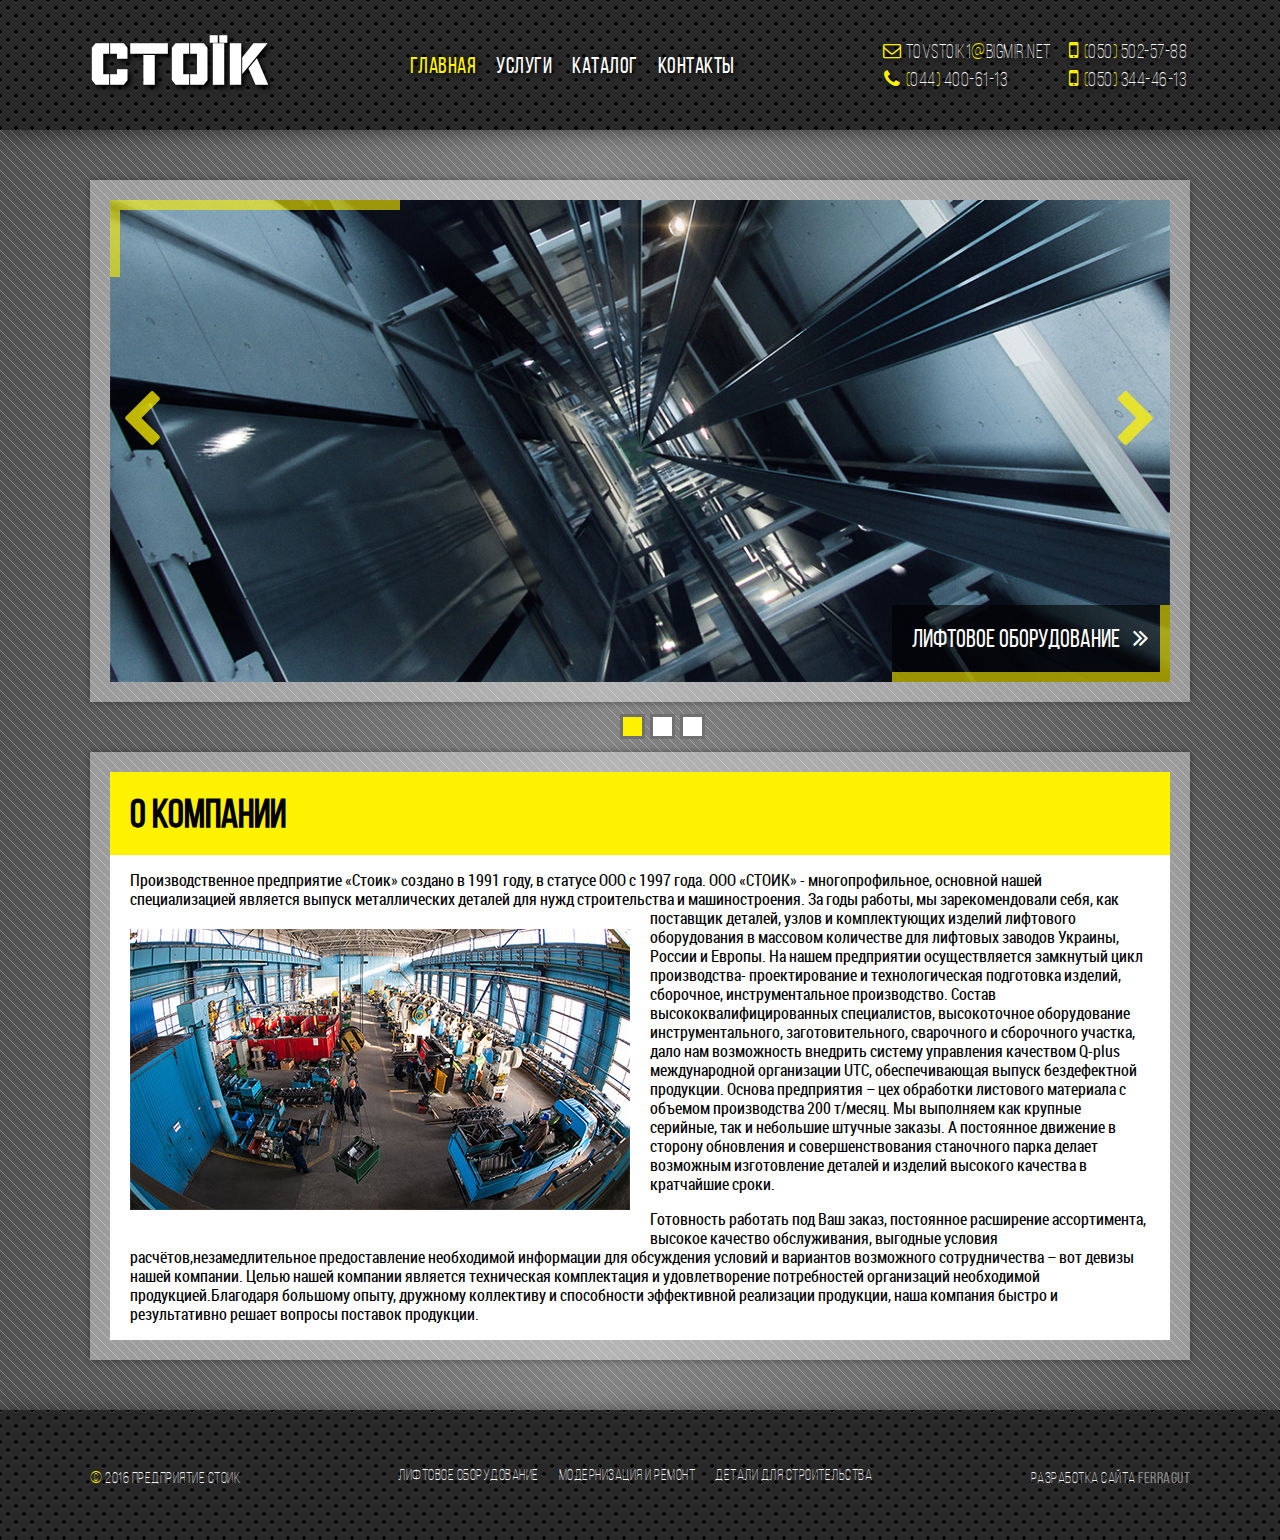
==== index.html @ 3d283966 "add files" ====
<!DOCTYPE html>
<html lang="ru">
  <head>
    <meta charset="UTF-8"/>
    <title>Стоик</title>
    <meta name="description" content="Описание сайта"/>
    <meta name="keywords" content="ключевые слова"/>
    <meta name="viewport" content="width=device-width, initial-scale=1.0"/>
    <link rel="shortcut icon" href="favicon.png"/>
    <link rel="stylesheet" href="css/styles.css"/>
    <!--[if lt IE 9]
    <script src="http://html5shiv.googlecode.com/svn/trunk/html5.js"></script>
    ![endif]
    -->
  </head>
  <body>
    <header>
      <div class="header">
        <div class="logo">
          <h1 class="title">Стоїк</h1>
        </div>
        <div class="main_menu">
          <ul>
            <li class="active"><a href="index.html">Главная</a></li>
            <li><a href="servises.html">Услуги</a></li>
            <li><a href="catalog.html">Каталог</a></li>
            <li><a href="contacts.html">Контакты</a></li>
          </ul>
        </div>
        <div class="header_contacts">
          <div class="header_contacts_col">
            <p class="mail">tovstoik1<span>@</span>bigmir.net</p>
            <p class="tel_main"><span>(</span>044<span>)</span> 400-61-13</p>
          </div>
          <div class="header_contacts_col">
            <p class="tel_mobile"><span>(</span>050<span>)</span> 502-57-88</p>
            <p class="tel_mobile"><span>(</span>050<span>)</span> 344-46-13</p>
          </div>
        </div>
      </div>
    </header>
    <main>
      <div class="main">
        <div class="slider">
          <div class="slide"><img src="img/equipment1.jpg" alt="Слайд1"><a href="equipment.html" class="slide_caption">Лифтовое оборудование</a></div>
          <div class="slide"><img src="img/modernization.jpg" alt="Слайд2"><a href="modernization.html" class="slide_caption">Модернизация и ремонт</a></div>
          <div class="slide"><img src="img/details.jpg" alt="Слайд3"><a href="details.html" class="slide_caption">Детали для строительства</a></div>
        </div>
        <div class="content">
          <div class="about">
            <h2 class="about_title">О компании</h2>
            <p class="about_text">
              Производственное предприятие «Стоик» создано в 1991 году, в статусе ООО с 1997 года. 
              ООО «СТОИК» - многопрофильное, основной нашей специализацией является выпуск металлических деталей для нужд строительства и машиностроения.<img src="img/onas.jpg" alt="О нас">
              За годы работы, мы зарекомендовали себя, как поставщик деталей, узлов и комплектующих изделий лифтового оборудования в массовом количестве для лифтовых заводов Украины, России и Европы. 
              На нашем предприятии осуществляется замкнутый цикл производства- проектирование и технологическая подготовка изделий, сборочное, инструментальное производство. 
              Состав высококвалифицированных специалистов, высокоточное оборудование инструментального, заготовительного, сварочного и сборочного участка, дало нам возможность внедрить систему управления качеством Q-plus международной организации UTC, обеспечивающая выпуск бездефектной продукции. 
              Основа предприятия – цех обработки листового материала с объемом производства 200 т/месяц. 
              Мы выполняем как крупные серийные, так и небольшие штучные заказы. А постоянное движение в сторону обновления и совершенствования станочного парка делает возможным изготовление деталей и изделий высокого качества в кратчайшие сроки.
            </p>
            <p class="about_text">Готовность работать под Ваш заказ, постоянное расширение ассортимента, высокое качество обслуживания, выгодные условия расчётов,незамедлительное предоставление необходимой информации для обсуждения условий и вариантов возможного сотрудничества – вот девизы нашей компании. Целью нашей компании является техническая комплектация  и удовлетворение потребностей организаций необходимой продукцией.Благодаря большому опыту, дружному коллективу и способности эффективной реализации продукции, наша компания быстро и результативно решает вопросы поставок продукции.</p>
          </div>
        </div>
      </div>
    </main>
    <footer>
      <div class="footer">
        <div class="footer_copyright">
          <p><span>&copy</span> 2016 предприятие Стоик</p>
        </div>
        <ul class="footer_catalog">
          <li><a href="equipment.html">Лифтовое оборудование</a></li>
          <li><a href="modernization.html">Модернизация и ремонт</a></li>
          <li><a href="details.html">Детали для строительства</a></li>
        </ul>
        <div class="footer_made">
          <p>Разработка сайта <a href="#">Ferragut</a></p>
        </div>
      </div>
    </footer>
    <script src="js/js.min.js"></script>
  </body>
</html>
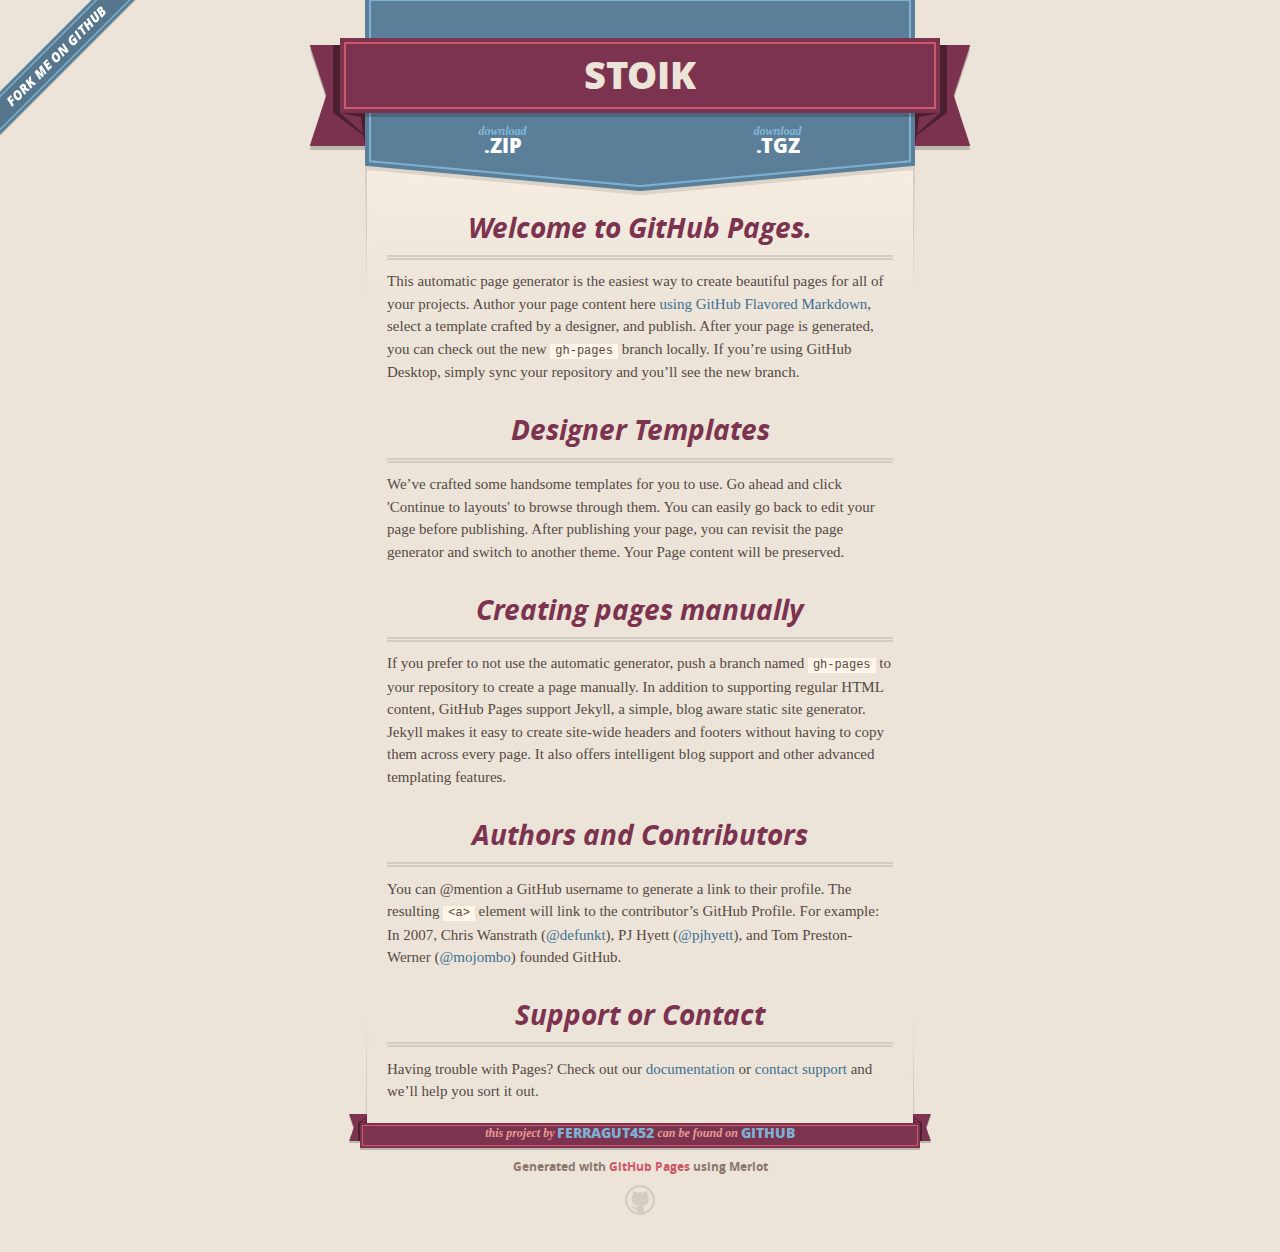
==== commit 82dec53c: "Create gh-pages branch via GitHub" ====
--- a/index.html
+++ b/index.html
@@ -1,83 +1,91 @@
 <!DOCTYPE html>
-<html lang="ru">
+<html>
   <head>
-    <meta charset="UTF-8"/>
-    <title>Стоик</title>
-    <meta name="description" content="Описание сайта"/>
-    <meta name="keywords" content="ключевые слова"/>
-    <meta name="viewport" content="width=device-width, initial-scale=1.0"/>
-    <link rel="shortcut icon" href="favicon.png"/>
-    <link rel="stylesheet" href="css/styles.css"/>
-    <!--[if lt IE 9]
-    <script src="http://html5shiv.googlecode.com/svn/trunk/html5.js"></script>
-    ![endif]
-    -->
+    <meta charset='utf-8'>
+    <meta http-equiv="X-UA-Compatible" content="chrome=1">
+    <meta name="viewport" content="width=640">
+
+    <link rel="stylesheet" href="stylesheets/core.css" media="screen">
+    <link rel="stylesheet" href="stylesheets/mobile.css" media="handheld, only screen and (max-device-width:640px)">
+    <link rel="stylesheet" href="stylesheets/github-light.css">
+
+    <script type="text/javascript" src="javascripts/modernizr.js"></script>
+    <script type="text/javascript" src="https://ajax.googleapis.com/ajax/libs/jquery/1.7.1/jquery.min.js"></script>
+    <script type="text/javascript" src="javascripts/headsmart.min.js"></script>
+    <script type="text/javascript">
+      $(document).ready(function () {
+        $('#main_content').headsmart()
+      })
+    </script>
+    <title>Stoik by Ferragut452</title>
   </head>
+
   <body>
-    <header>
-      <div class="header">
-        <div class="logo">
-          <h1 class="title">Стоїк</h1>
-        </div>
-        <div class="main_menu">
-          <ul>
-            <li class="active"><a href="index.html">Главная</a></li>
-            <li><a href="servises.html">Услуги</a></li>
-            <li><a href="catalog.html">Каталог</a></li>
-            <li><a href="contacts.html">Контакты</a></li>
-          </ul>
-        </div>
-        <div class="header_contacts">
-          <div class="header_contacts_col">
-            <p class="mail">tovstoik1<span>@</span>bigmir.net</p>
-            <p class="tel_main"><span>(</span>044<span>)</span> 400-61-13</p>
-          </div>
-          <div class="header_contacts_col">
-            <p class="tel_mobile"><span>(</span>050<span>)</span> 502-57-88</p>
-            <p class="tel_mobile"><span>(</span>050<span>)</span> 344-46-13</p>
-          </div>
-        </div>
-      </div>
-    </header>
-    <main>
-      <div class="main">
-        <div class="slider">
-          <div class="slide"><img src="img/equipment1.jpg" alt="Слайд1"><a href="equipment.html" class="slide_caption">Лифтовое оборудование</a></div>
-          <div class="slide"><img src="img/modernization.jpg" alt="Слайд2"><a href="modernization.html" class="slide_caption">Модернизация и ремонт</a></div>
-          <div class="slide"><img src="img/details.jpg" alt="Слайд3"><a href="details.html" class="slide_caption">Детали для строительства</a></div>
-        </div>
-        <div class="content">
-          <div class="about">
-            <h2 class="about_title">О компании</h2>
-            <p class="about_text">
-              Производственное предприятие «Стоик» создано в 1991 году, в статусе ООО с 1997 года. 
-              ООО «СТОИК» - многопрофильное, основной нашей специализацией является выпуск металлических деталей для нужд строительства и машиностроения.<img src="img/onas.jpg" alt="О нас">
-              За годы работы, мы зарекомендовали себя, как поставщик деталей, узлов и комплектующих изделий лифтового оборудования в массовом количестве для лифтовых заводов Украины, России и Европы. 
-              На нашем предприятии осуществляется замкнутый цикл производства- проектирование и технологическая подготовка изделий, сборочное, инструментальное производство. 
-              Состав высококвалифицированных специалистов, высокоточное оборудование инструментального, заготовительного, сварочного и сборочного участка, дало нам возможность внедрить систему управления качеством Q-plus международной организации UTC, обеспечивающая выпуск бездефектной продукции. 
-              Основа предприятия – цех обработки листового материала с объемом производства 200 т/месяц. 
-              Мы выполняем как крупные серийные, так и небольшие штучные заказы. А постоянное движение в сторону обновления и совершенствования станочного парка делает возможным изготовление деталей и изделий высокого качества в кратчайшие сроки.
-            </p>
-            <p class="about_text">Готовность работать под Ваш заказ, постоянное расширение ассортимента, высокое качество обслуживания, выгодные условия расчётов,незамедлительное предоставление необходимой информации для обсуждения условий и вариантов возможного сотрудничества – вот девизы нашей компании. Целью нашей компании является техническая комплектация  и удовлетворение потребностей организаций необходимой продукцией.Благодаря большому опыту, дружному коллективу и способности эффективной реализации продукции, наша компания быстро и результативно решает вопросы поставок продукции.</p>
-          </div>
-        </div>
-      </div>
-    </main>
-    <footer>
-      <div class="footer">
-        <div class="footer_copyright">
-          <p><span>&copy</span> 2016 предприятие Стоик</p>
-        </div>
-        <ul class="footer_catalog">
-          <li><a href="equipment.html">Лифтовое оборудование</a></li>
-          <li><a href="modernization.html">Модернизация и ремонт</a></li>
-          <li><a href="details.html">Детали для строительства</a></li>
-        </ul>
-        <div class="footer_made">
-          <p>Разработка сайта <a href="#">Ferragut</a></p>
-        </div>
-      </div>
-    </footer>
-    <script src="js/js.min.js"></script>
+    <a id="forkme_banner" href="https://github.com/Ferragut452/stoik">View on GitHub</a>
+    <div class="shell">
+
+      <header>
+        <span class="ribbon-outer">
+          <span class="ribbon-inner">
+            <h1>Stoik</h1>
+            <h2></h2>
+          </span>
+          <span class="left-tail"></span>
+          <span class="right-tail"></span>
+        </span>
+      </header>
+
+      <section id="downloads">
+        <span class="inner">
+          <a href="https://github.com/Ferragut452/stoik/zipball/master" class="zip"><em>download</em> .ZIP</a><a href="https://github.com/Ferragut452/stoik/tarball/master" class="tgz"><em>download</em> .TGZ</a>
+        </span>
+      </section>
+
+
+      <span class="banner-fix"></span>
+
+
+      <section id="main_content">
+        <h3>
+<a id="welcome-to-github-pages" class="anchor" href="#welcome-to-github-pages" aria-hidden="true"><span aria-hidden="true" class="octicon octicon-link"></span></a>Welcome to GitHub Pages.</h3>
+
+<p>This automatic page generator is the easiest way to create beautiful pages for all of your projects. Author your page content here <a href="https://guides.github.com/features/mastering-markdown/">using GitHub Flavored Markdown</a>, select a template crafted by a designer, and publish. After your page is generated, you can check out the new <code>gh-pages</code> branch locally. If you’re using GitHub Desktop, simply sync your repository and you’ll see the new branch.</p>
+
+<h3>
+<a id="designer-templates" class="anchor" href="#designer-templates" aria-hidden="true"><span aria-hidden="true" class="octicon octicon-link"></span></a>Designer Templates</h3>
+
+<p>We’ve crafted some handsome templates for you to use. Go ahead and click 'Continue to layouts' to browse through them. You can easily go back to edit your page before publishing. After publishing your page, you can revisit the page generator and switch to another theme. Your Page content will be preserved.</p>
+
+<h3>
+<a id="creating-pages-manually" class="anchor" href="#creating-pages-manually" aria-hidden="true"><span aria-hidden="true" class="octicon octicon-link"></span></a>Creating pages manually</h3>
+
+<p>If you prefer to not use the automatic generator, push a branch named <code>gh-pages</code> to your repository to create a page manually. In addition to supporting regular HTML content, GitHub Pages support Jekyll, a simple, blog aware static site generator. Jekyll makes it easy to create site-wide headers and footers without having to copy them across every page. It also offers intelligent blog support and other advanced templating features.</p>
+
+<h3>
+<a id="authors-and-contributors" class="anchor" href="#authors-and-contributors" aria-hidden="true"><span aria-hidden="true" class="octicon octicon-link"></span></a>Authors and Contributors</h3>
+
+<p>You can @mention a GitHub username to generate a link to their profile. The resulting <code>&lt;a&gt;</code> element will link to the contributor’s GitHub Profile. For example: In 2007, Chris Wanstrath (<a href="https://github.com/defunkt" class="user-mention">@defunkt</a>), PJ Hyett (<a href="https://github.com/pjhyett" class="user-mention">@pjhyett</a>), and Tom Preston-Werner (<a href="https://github.com/mojombo" class="user-mention">@mojombo</a>) founded GitHub.</p>
+
+<h3>
+<a id="support-or-contact" class="anchor" href="#support-or-contact" aria-hidden="true"><span aria-hidden="true" class="octicon octicon-link"></span></a>Support or Contact</h3>
+
+<p>Having trouble with Pages? Check out our <a href="https://help.github.com/pages">documentation</a> or <a href="https://github.com/contact">contact support</a> and we’ll help you sort it out.</p>
+      </section>
+
+      <footer>
+        <span class="ribbon-outer">
+          <span class="ribbon-inner">
+            <p>this project by <a href="https://github.com/Ferragut452">Ferragut452</a> can be found on <a href="https://github.com/Ferragut452/stoik">GitHub</a></p>
+          </span>
+          <span class="left-tail"></span>
+          <span class="right-tail"></span>
+        </span>
+        <p>Generated with <a href="https://pages.github.com">GitHub Pages</a> using Merlot</p>
+        <span class="octocat"></span>
+      </footer>
+
+    </div>
+
+    
   </body>
-</html>+</html>
--- a/stylesheets/core.css
+++ b/stylesheets/core.css
@@ -0,0 +1,3 @@
+@import url("screen.css");
+@import url("non-screen.css") handheld;
+@import url("non-screen.css") only screen and (max-device-width:640px);--- a/stylesheets/mobile.css
+++ b/stylesheets/mobile.css
@@ -0,0 +1,510 @@
+/* Generated by Font Squirrel (http://www.fontsquirrel.com) on February 9, 2012 */
+
+
+@font-face {
+  font-family: 'Open Sans';
+  src: url('../fonts/opensans-regular-webfont.eot');
+  src: url('../fonts/opensans-regular-webfont.eot?#iefix') format('embedded-opentype'),
+       url('../fonts/opensans-regular-webfont.woff') format('woff'),
+       url('../fonts/opensans-regular-webfont.ttf') format('truetype'),
+       url('../fonts/opensans-regular-webfont.svg#OpenSansRegular') format('svg');
+  font-weight: normal;
+  font-style: normal;
+}
+
+@font-face {
+  font-family: 'Open Sans';
+  src: url('../fonts/opensans-italic-webfont.eot');
+  src: url('../fonts/opensans-italic-webfont.eot?#iefix') format('embedded-opentype'),
+       url('../fonts/opensans-italic-webfont.woff') format('woff'),
+       url('../fonts/opensans-italic-webfont.ttf') format('truetype'),
+       url('../fonts/opensans-italic-webfont.svg#OpenSansItalic') format('svg');
+  font-weight: normal;
+  font-style: italic;
+}
+
+@font-face {
+  font-family: 'Open Sans';
+  src: url('../fonts/opensans-bold-webfont.eot');
+  src: url('../fonts/opensans-bold-webfont.eot?#iefix') format('embedded-opentype'),
+       url('../fonts/opensans-bold-webfont.woff') format('woff'),
+       url('../fonts/opensans-bold-webfont.ttf') format('truetype'),
+       url('../fonts/opensans-bold-webfont.svg#OpenSansBold') format('svg');
+  font-weight: bold;
+  font-style: normal;
+}
+
+@font-face {
+  font-family: 'Open Sans';
+  src: url('../fonts/opensans-bolditalic-webfont.eot');
+  src: url('../fonts/opensans-bolditalic-webfont.eot?#iefix') format('embedded-opentype'),
+       url('../fonts/opensans-bolditalic-webfont.woff') format('woff'),
+       url('../fonts/opensans-bolditalic-webfont.ttf') format('truetype'),
+       url('../fonts/opensans-bolditalic-webfont.svg#OpenSansBoldItalic') format('svg');
+  font-weight: bold;
+  font-style: italic;
+}
+
+@font-face {
+  font-family: 'Open Sans';
+  src: url('../fonts/opensans-extrabold-webfont.eot');
+  src: url('../fonts/opensans-extrabold-webfont.eot?#iefix') format('embedded-opentype'),
+       url('../fonts/opensans-extrabold-webfont.woff') format('woff'),
+       url('../fonts/opensans-extrabold-webfont.ttf') format('truetype'),
+       url('../fonts/opensans-extrabold-webfont.svg#OpenSansExtrabold') format('svg');
+  font-weight: bolder;
+  font-style: normal;
+}
+
+
+/* http://meyerweb.com/eric/tools/css/reset/ 
+   v2.0 | 20110126
+   License: none (public domain)
+*/
+
+html, body, div, span, applet, object, iframe,
+h1, h2, h3, h4, h5, h6, p, blockquote, pre,
+a, abbr, acronym, address, big, cite, code,
+del, dfn, em, img, ins, kbd, q, s, samp,
+small, strike, strong, sub, sup, tt, var,
+b, u, i, center,
+dl, dt, dd, ol, ul, li,
+fieldset, form, label, legend,
+table, caption, tbody, tfoot, thead, tr, th, td,
+article, aside, canvas, details, embed, 
+figure, figcaption, footer, header, hgroup, 
+menu, nav, output, ruby, section, summary,
+time, mark, audio, video {
+  margin: 0;
+  padding: 0;
+  border: 0;
+  font-size: 100%;
+  font: inherit;
+  vertical-align: baseline;
+}
+/* HTML5 display-role reset for older browsers */
+article, aside, details, figcaption, figure, 
+footer, header, hgroup, menu, nav, section {
+  display: block;
+}
+body {
+  line-height: 1;
+}
+ol, ul {
+  list-style: none;
+}
+blockquote, q {
+  quotes: none;
+}
+blockquote:before, blockquote:after,
+q:before, q:after {
+  content: '';
+  content: none;
+}
+table {
+  border-collapse: collapse;
+  border-spacing: 0;
+}
+
+header, footer, section {
+  display: block;
+  position: relative;
+}
+
+/* STYLES */
+
+div.shell {
+  display: block;
+  width: 640px;
+  margin: 0 auto;
+}
+
+a#forkme_banner {
+  display: none;
+}
+
+/* header */
+
+header {
+  position: relative;
+  z-index: 2;
+  margin: 0;
+  max-width: 640px;
+  top: 51px;
+}
+
+header span.ribbon-inner {
+  position: relative;
+  display: block;
+  background-color: #cd596b;
+  border: 8px solid #7c334f;
+  padding: 6px;
+  z-index: 1;
+}
+
+header span.left-tail, header span.right-tail {
+  position: relative;
+  display: block;
+  width: 19px;
+  height: 10px;
+  background: transparent url(../images/ribbon-tail-sprite-2x.png) 0 0 no-repeat;
+  position: absolute;
+  bottom: -10px;
+  z-index: 0;
+}
+
+header span.left-tail {
+  background-position: 0 0;
+  left: 0;
+}
+
+header span.right-tail {
+  background-position: -19px 0;
+  right: 0;
+}
+
+header h1 {
+  background-color: #7c334f;
+  font-size: 2em;
+  font-weight: bolder;
+  font-style: normal;
+  text-transform: uppercase;
+  color: #ece4d8;
+  text-align: center;
+  line-height:1;  
+  padding: 14px 20px 0;
+}
+
+header h2 {
+  background-color: #7c334f;
+  font: bold italic .85em/1.5 Georgia, Times, “Times New Roman”, serif;
+  color: #e69b95;
+  padding-bottom: 14px;
+  margin-top: -3px;
+  text-align: center;
+}
+
+section#downloads {
+  position: relative;
+  display: block;
+  height: 171px;
+  width: 602px;
+  padding-bottom: 150px;
+  margin: 51px auto -250px;
+  z-index: 1;
+  background: transparent url(../images/shield.png) center 0 no-repeat;
+}
+
+section#downloads a {
+  display: none;
+}
+
+span.banner-fix {
+  background: transparent url(../images/shield-fallback.png) center top no-repeat;
+  display: block;
+  height: 31px;
+  position: absolute;
+  width: 640px;
+  top: 20px;
+
+}
+
+section#main_content {
+  z-index: 2;
+  padding: 20px 40px 0;
+  min-height:185px;
+}
+
+/* footer */
+
+footer {
+  background: none;
+  padding-top: 104px;
+  margin: -94px auto 40px;
+  max-width:640px;
+  text-align: center;
+}
+
+footer span.ribbon-outer {
+  display: block;
+  position: relative;
+  border-bottom: 2px solid #bdb6ad;
+}
+
+footer span.ribbon-inner {
+  position: relative;
+  display: block;
+  background-color: #cd596b;
+  border: 8px solid #7c334f;
+  padding: 6px;
+  z-index: 1;
+}
+
+footer p {
+  font-family: 'Open Sans', sans-serif;
+  font-weight: bold;
+  font-size: .6em;
+  color: #8b786f;
+}
+
+footer a {
+  color: #cd596b;
+}
+
+footer span.ribbon-inner p {
+  background-color: #7c334f;
+  margin: 0;
+  color: #e69b95;
+  font: bold italic 22px/1 Georgia, Times, “Times New Roman”, serif;
+  height: auto;
+  line-height: 1.1;
+  padding: 20px 0px 10px;
+}
+
+footer span.ribbon-inner a {
+  display: block;
+  position: relative;
+  bottom: 0;
+  color: #7eb0d2;
+  font-family: 'Open Sans', sans-serif;
+  text-transform: uppercase;
+  font-style: normal;
+  font-weight: bolder;
+  font-size: 38px;
+  padding-bottom: 10px;
+}
+
+footer span.ribbon-inner a:hover {
+  color: #7eb0d2;
+}
+
+footer span.left-tail, footer span.right-tail {
+  position: relative;
+  display: block;
+  width: 23px;
+  height: 126px;
+  background: transparent url(../images/small-ribbon-tail-sprite-2x.png) 0 0 no-repeat;
+  position: absolute;
+  top: -126px;
+  z-index: 0;
+}
+
+footer span.left-tail {
+  background-position: 0 0;
+  left: 0;
+}
+
+footer span.right-tail {
+  background-position: -23px 0;
+  right: 0;
+}
+
+footer span.octocat {
+  background: transparent url(../images/octocat-2x.png) 0 0 no-repeat;
+  display: block;
+  width: 60px;
+  height: 60px;
+  margin: 20px auto 0;}
+
+/* content */
+
+body {
+  background: #ece4d8;
+  font: normal normal 30px/1.5 Georgia, Palatino,” Palatino Linotype”, Times, “Times New Roman”, serif;
+  color: #544943;
+  -webkit-font-smoothing: antialiased;
+}
+
+a, a:hover {
+  color: #417090;
+}
+
+a {
+  text-decoration: none;
+}
+
+a:hover {
+  text-decoration: underline;
+}
+
+h1,h2,h3,h4,h5,h6 {
+  font-family: 'Open Sans', sans-serif;
+  font-weight: bold;
+}
+
+p {
+  margin: .7em 0 0;
+}
+
+strong {
+  font-weight: bold;
+}
+
+em {
+  font-style: italic;
+}
+
+ol {
+  margin: .7em 0;
+  list-style-type: decimal;
+  padding-left: 1.35em;
+}
+
+ul {
+  margin: .7em 0;
+  padding-left: 1.35em;
+}
+
+ul li {
+  padding-left: 20px;
+  background: transparent url(../images/chevron-2x.png) left 15px no-repeat;
+}
+
+blockquote {
+  font-family: 'Open Sans', sans-serif;
+  margin: 20px 0;
+  color: #8b786f;
+  padding-left: 1.35em;
+  background: transparent url('../images/blockquote-gfx-2x.png') 0 8px no-repeat;
+}
+
+img {
+  -webkit-box-shadow: 0px 4px 0px #bdb6ad;
+  -moz-box-shadow: 0px 4px 0px #bdb6ad;
+  box-shadow: 0px 4px 0px #bdb6ad;
+  border: 4px solid #fff6e9;
+  max-width: 556px;
+}
+
+hr {
+  border: none;
+  outline: none;
+  height: 42px;
+  background: transparent url('../images/hr-2x.jpg') center center repeat-x;
+  margin: 0 0 20px;
+}
+
+code {
+  background: #fff6e9;
+  font: normal normal .9em/1.7 "Lucida Sans Typewriter", "Lucida Console", Monaco, "Bitstream Vera Sans Mono", monospace;
+  padding: 0 5px 1px;
+}
+
+pre {
+  margin: 10px 0 20px;
+  padding: .7em;
+  background: #fff6e9;
+  border-bottom: 4px solid #bdb6ad;
+  font: normal normal .9em/1.7 "Lucida Sans Typewriter", "Lucida Console", Monaco, "Bitstream Vera Sans Mono", monospace;
+  overflow: auto;
+}
+
+table {
+  background: #fff6e9;
+  display: table;
+  width: 100%;
+  border-collapse: separate;
+  border-bottom: 4px solid #bdb6ad;
+  margin: 10px 0;
+}
+
+tr {
+  display: table-row;
+}
+
+th {
+  display: table-cell;
+  padding: 2px 10px;
+  border: solid #ece4d8;
+  border-width: 0 4px 4px 0;
+  color: #cd596b;
+  font-family: 'Open Sans', sans-serif;
+  font-weight: bold;
+  font-size: .85em;
+}
+
+td {
+  display: table-cell;
+  padding: 0 .7em;
+  border: solid #ece4d8;
+  border-width: 0 4px 4px 0;
+}
+
+td:last-child, th:last-child {
+  border-right: none;
+}
+
+tr:last-child td {
+  border-bottom: none;
+}
+
+dl {
+  margin: .7em 0 20px;
+}
+
+dt {
+  font-family: 'Open Sans', sans-serif;
+  font-weight: bold;
+}
+
+dd {
+  padding-left: 1.35em;
+}
+
+dd p:first-child {
+  margin-top: 0;
+}
+
+/* Content based headers */
+
+#main_content > .header-level-1:first-child,
+#main_content > .header-level-2:first-child,
+#main_content > .header-level-3:first-child,
+#main_content > .header-level-4:first-child,
+#main_content > .header-level-5:first-child,
+#main_content > .header-level-6:first-child {
+  margin-top: 0;
+}
+
+.header-level-1 {
+  font-size: 1.85em;
+  border-bottom: .2em double #d3ccc1;
+  color: #7c334f;
+  text-align: center;
+  font-style: italic;
+  margin: 1.1em 0 .38em;
+  line-height: 1.2;
+  padding-bottom: 10px
+}
+
+.header-level-2 {
+  font-size: 1.58em;
+  color: #7c334f;
+  margin: .95em 0 .5em;
+  border-bottom: .1em solid #D3CCC1;
+  line-height: 1.2;
+  padding-bottom: 10px
+}
+
+.header-level-3 {
+  margin: 20px 0 10px;
+  font-size: 1.45em;
+}
+
+.header-level-4 {
+  margin: .6em 0;
+  font-size: 1.2em;
+  color: #cd596b;
+}
+
+.header-level-5 {
+  margin: .7em 0;
+  font-size: 1em;
+  color: #8b786f;
+}
+
+.header-level-6 {
+  margin: .8em 0;
+  font-size: .85em;
+  font-style: italic;
+}--- a/stylesheets/github-light.css
+++ b/stylesheets/github-light.css
@@ -0,0 +1,124 @@
+/*
+The MIT License (MIT)
+
+Copyright (c) 2016 GitHub, Inc.
+
+Permission is hereby granted, free of charge, to any person obtaining a copy
+of this software and associated documentation files (the "Software"), to deal
+in the Software without restriction, including without limitation the rights
+to use, copy, modify, merge, publish, distribute, sublicense, and/or sell
+copies of the Software, and to permit persons to whom the Software is
+furnished to do so, subject to the following conditions:
+
+The above copyright notice and this permission notice shall be included in all
+copies or substantial portions of the Software.
+
+THE SOFTWARE IS PROVIDED "AS IS", WITHOUT WARRANTY OF ANY KIND, EXPRESS OR
+IMPLIED, INCLUDING BUT NOT LIMITED TO THE WARRANTIES OF MERCHANTABILITY,
+FITNESS FOR A PARTICULAR PURPOSE AND NONINFRINGEMENT. IN NO EVENT SHALL THE
+AUTHORS OR COPYRIGHT HOLDERS BE LIABLE FOR ANY CLAIM, DAMAGES OR OTHER
+LIABILITY, WHETHER IN AN ACTION OF CONTRACT, TORT OR OTHERWISE, ARISING FROM,
+OUT OF OR IN CONNECTION WITH THE SOFTWARE OR THE USE OR OTHER DEALINGS IN THE
+SOFTWARE.
+
+*/
+
+.pl-c /* comment */ {
+  color: #969896;
+}
+
+.pl-c1 /* constant, variable.other.constant, support, meta.property-name, support.constant, support.variable, meta.module-reference, markup.raw, meta.diff.header */,
+.pl-s .pl-v /* string variable */ {
+  color: #0086b3;
+}
+
+.pl-e /* entity */,
+.pl-en /* entity.name */ {
+  color: #795da3;
+}
+
+.pl-smi /* variable.parameter.function, storage.modifier.package, storage.modifier.import, storage.type.java, variable.other */,
+.pl-s .pl-s1 /* string source */ {
+  color: #333;
+}
+
+.pl-ent /* entity.name.tag */ {
+  color: #63a35c;
+}
+
+.pl-k /* keyword, storage, storage.type */ {
+  color: #a71d5d;
+}
+
+.pl-s /* string */,
+.pl-pds /* punctuation.definition.string, string.regexp.character-class */,
+.pl-s .pl-pse .pl-s1 /* string punctuation.section.embedded source */,
+.pl-sr /* string.regexp */,
+.pl-sr .pl-cce /* string.regexp constant.character.escape */,
+.pl-sr .pl-sre /* string.regexp source.ruby.embedded */,
+.pl-sr .pl-sra /* string.regexp string.regexp.arbitrary-repitition */ {
+  color: #183691;
+}
+
+.pl-v /* variable */ {
+  color: #ed6a43;
+}
+
+.pl-id /* invalid.deprecated */ {
+  color: #b52a1d;
+}
+
+.pl-ii /* invalid.illegal */ {
+  color: #f8f8f8;
+  background-color: #b52a1d;
+}
+
+.pl-sr .pl-cce /* string.regexp constant.character.escape */ {
+  font-weight: bold;
+  color: #63a35c;
+}
+
+.pl-ml /* markup.list */ {
+  color: #693a17;
+}
+
+.pl-mh /* markup.heading */,
+.pl-mh .pl-en /* markup.heading entity.name */,
+.pl-ms /* meta.separator */ {
+  font-weight: bold;
+  color: #1d3e81;
+}
+
+.pl-mq /* markup.quote */ {
+  color: #008080;
+}
+
+.pl-mi /* markup.italic */ {
+  font-style: italic;
+  color: #333;
+}
+
+.pl-mb /* markup.bold */ {
+  font-weight: bold;
+  color: #333;
+}
+
+.pl-md /* markup.deleted, meta.diff.header.from-file */ {
+  color: #bd2c00;
+  background-color: #ffecec;
+}
+
+.pl-mi1 /* markup.inserted, meta.diff.header.to-file */ {
+  color: #55a532;
+  background-color: #eaffea;
+}
+
+.pl-mdr /* meta.diff.range */ {
+  font-weight: bold;
+  color: #795da3;
+}
+
+.pl-mo /* meta.output */ {
+  color: #1d3e81;
+}
+
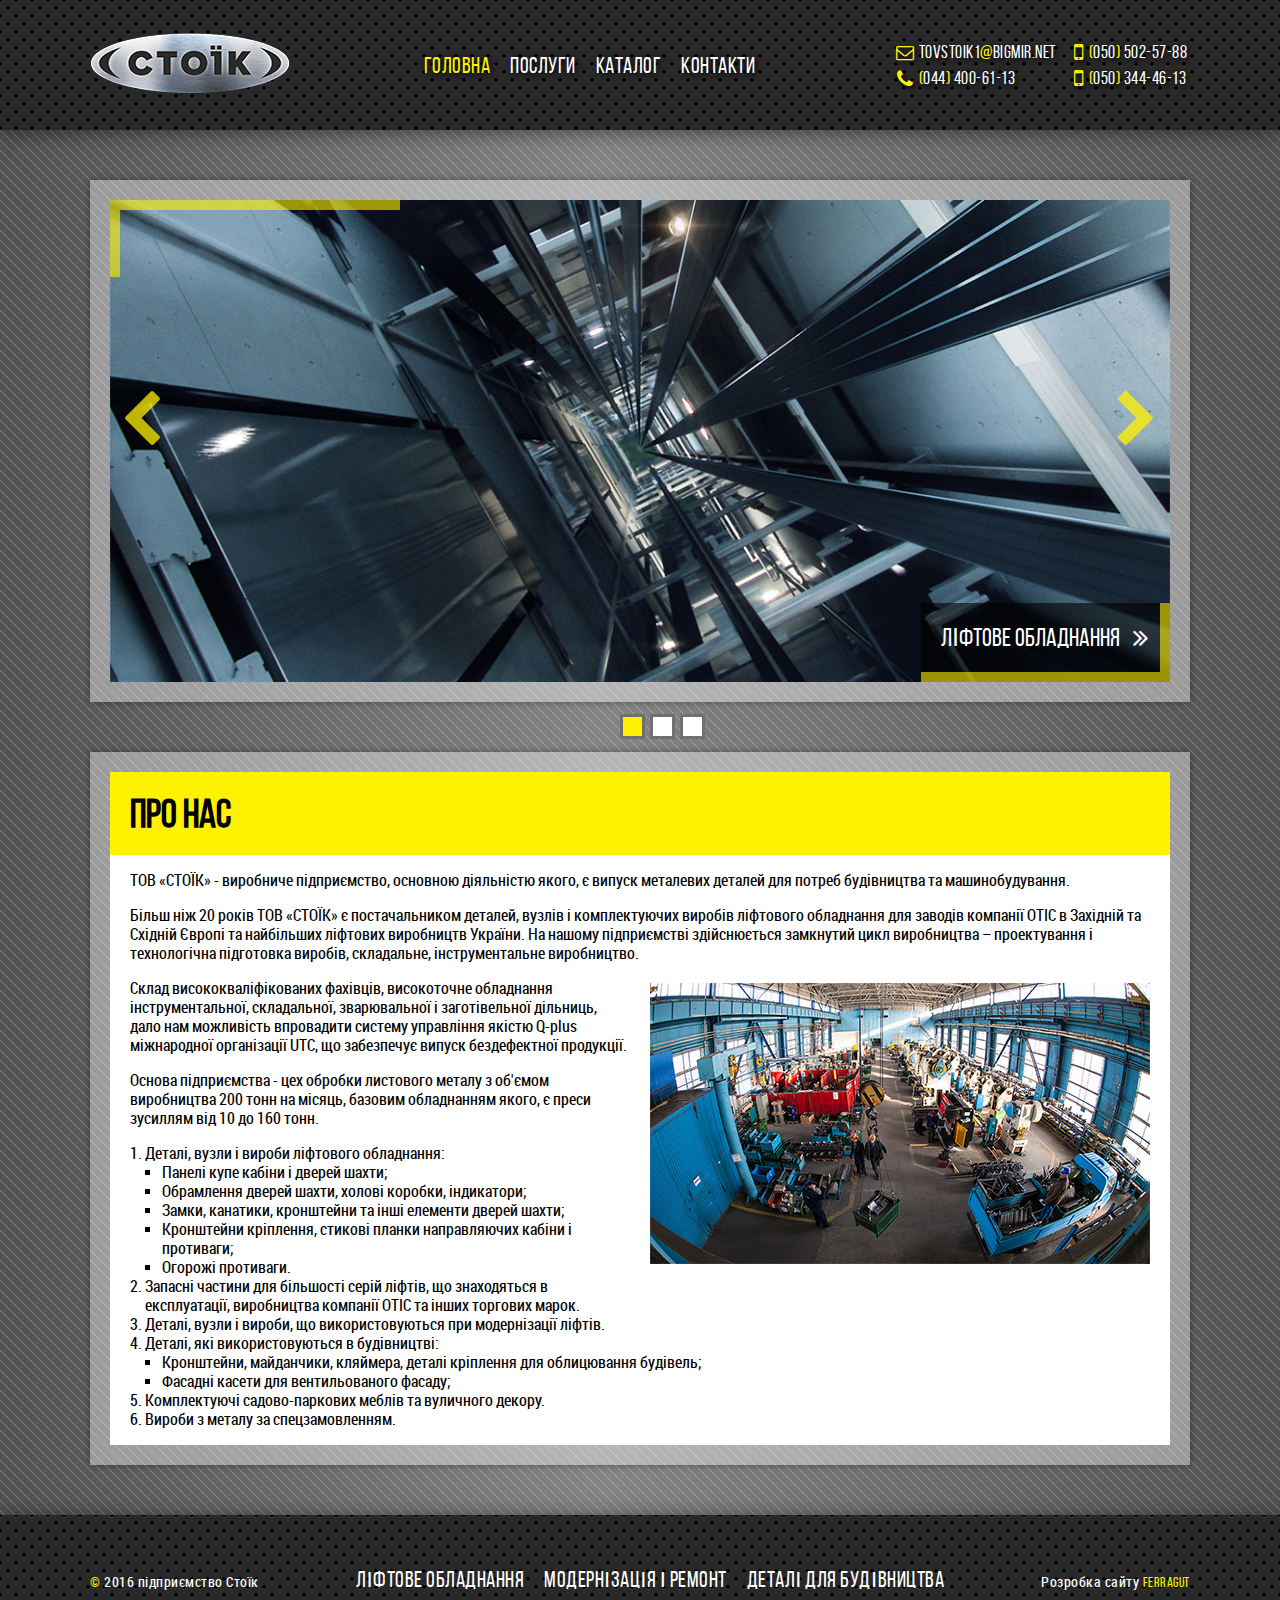
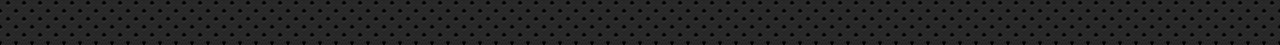
==== commit 06f044d9: "ukr" ====
--- a/index.html
+++ b/index.html
@@ -1,91 +1,97 @@
 <!DOCTYPE html>
-<html>
+<html lang="ru">
   <head>
-    <meta charset='utf-8'>
-    <meta http-equiv="X-UA-Compatible" content="chrome=1">
-    <meta name="viewport" content="width=640">
-
-    <link rel="stylesheet" href="stylesheets/core.css" media="screen">
-    <link rel="stylesheet" href="stylesheets/mobile.css" media="handheld, only screen and (max-device-width:640px)">
-    <link rel="stylesheet" href="stylesheets/github-light.css">
-
-    <script type="text/javascript" src="javascripts/modernizr.js"></script>
-    <script type="text/javascript" src="https://ajax.googleapis.com/ajax/libs/jquery/1.7.1/jquery.min.js"></script>
-    <script type="text/javascript" src="javascripts/headsmart.min.js"></script>
-    <script type="text/javascript">
-      $(document).ready(function () {
-        $('#main_content').headsmart()
-      })
-    </script>
-    <title>Stoik by Ferragut452</title>
+    <meta charset="UTF-8"/>
+    <title>Стоик</title>
+    <meta name="description" content="Описание сайта"/>
+    <meta name="keywords" content="ключевые слова"/>
+    <meta name="viewport" content="width=device-width, initial-scale=1.0"/>
+    <link rel="shortcut icon" href="favicon.png"/>
+    <link rel="stylesheet" href="css/styles.min.css"/>
+    <!--[if lt IE 9]
+    <script src="http://html5shiv.googlecode.com/svn/trunk/html5.js"></script>
+    ![endif]
+    -->
   </head>
-
   <body>
-    <a id="forkme_banner" href="https://github.com/Ferragut452/stoik">View on GitHub</a>
-    <div class="shell">
-
-      <header>
-        <span class="ribbon-outer">
-          <span class="ribbon-inner">
-            <h1>Stoik</h1>
-            <h2></h2>
-          </span>
-          <span class="left-tail"></span>
-          <span class="right-tail"></span>
-        </span>
-      </header>
-
-      <section id="downloads">
-        <span class="inner">
-          <a href="https://github.com/Ferragut452/stoik/zipball/master" class="zip"><em>download</em> .ZIP</a><a href="https://github.com/Ferragut452/stoik/tarball/master" class="tgz"><em>download</em> .TGZ</a>
-        </span>
-      </section>
-
-
-      <span class="banner-fix"></span>
-
-
-      <section id="main_content">
-        <h3>
-<a id="welcome-to-github-pages" class="anchor" href="#welcome-to-github-pages" aria-hidden="true"><span aria-hidden="true" class="octicon octicon-link"></span></a>Welcome to GitHub Pages.</h3>
-
-<p>This automatic page generator is the easiest way to create beautiful pages for all of your projects. Author your page content here <a href="https://guides.github.com/features/mastering-markdown/">using GitHub Flavored Markdown</a>, select a template crafted by a designer, and publish. After your page is generated, you can check out the new <code>gh-pages</code> branch locally. If you’re using GitHub Desktop, simply sync your repository and you’ll see the new branch.</p>
-
-<h3>
-<a id="designer-templates" class="anchor" href="#designer-templates" aria-hidden="true"><span aria-hidden="true" class="octicon octicon-link"></span></a>Designer Templates</h3>
-
-<p>We’ve crafted some handsome templates for you to use. Go ahead and click 'Continue to layouts' to browse through them. You can easily go back to edit your page before publishing. After publishing your page, you can revisit the page generator and switch to another theme. Your Page content will be preserved.</p>
-
-<h3>
-<a id="creating-pages-manually" class="anchor" href="#creating-pages-manually" aria-hidden="true"><span aria-hidden="true" class="octicon octicon-link"></span></a>Creating pages manually</h3>
-
-<p>If you prefer to not use the automatic generator, push a branch named <code>gh-pages</code> to your repository to create a page manually. In addition to supporting regular HTML content, GitHub Pages support Jekyll, a simple, blog aware static site generator. Jekyll makes it easy to create site-wide headers and footers without having to copy them across every page. It also offers intelligent blog support and other advanced templating features.</p>
-
-<h3>
-<a id="authors-and-contributors" class="anchor" href="#authors-and-contributors" aria-hidden="true"><span aria-hidden="true" class="octicon octicon-link"></span></a>Authors and Contributors</h3>
-
-<p>You can @mention a GitHub username to generate a link to their profile. The resulting <code>&lt;a&gt;</code> element will link to the contributor’s GitHub Profile. For example: In 2007, Chris Wanstrath (<a href="https://github.com/defunkt" class="user-mention">@defunkt</a>), PJ Hyett (<a href="https://github.com/pjhyett" class="user-mention">@pjhyett</a>), and Tom Preston-Werner (<a href="https://github.com/mojombo" class="user-mention">@mojombo</a>) founded GitHub.</p>
-
-<h3>
-<a id="support-or-contact" class="anchor" href="#support-or-contact" aria-hidden="true"><span aria-hidden="true" class="octicon octicon-link"></span></a>Support or Contact</h3>
-
-<p>Having trouble with Pages? Check out our <a href="https://help.github.com/pages">documentation</a> or <a href="https://github.com/contact">contact support</a> and we’ll help you sort it out.</p>
-      </section>
-
-      <footer>
-        <span class="ribbon-outer">
-          <span class="ribbon-inner">
-            <p>this project by <a href="https://github.com/Ferragut452">Ferragut452</a> can be found on <a href="https://github.com/Ferragut452/stoik">GitHub</a></p>
-          </span>
-          <span class="left-tail"></span>
-          <span class="right-tail"></span>
-        </span>
-        <p>Generated with <a href="https://pages.github.com">GitHub Pages</a> using Merlot</p>
-        <span class="octocat"></span>
-      </footer>
-
-    </div>
-
-    
+    <header>
+      <div class="header">
+        <div class="logo"><img src="img/Logo.png" alt="logo"></div>
+        <div class="main_menu">
+          <ul>
+            <li class="active"><a href="index.html">Головна</a></li>
+            <li><a href="servises.html">Послуги</a></li>
+            <li><a href="catalog.html">Каталог</a></li>
+            <li><a href="contacts.html">Контакти</a></li>
+          </ul>
+        </div>
+        <div class="header_contacts">
+          <div class="header_contacts_col">
+            <p class="mail">tovstoik1<span>@</span>bigmir.net</p>
+            <p class="tel_main"><span>(</span>044<span>)</span> 400-61-13</p>
+          </div>
+          <div class="header_contacts_col">
+            <p class="tel_mobile"><span>(</span>050<span>)</span> 502-57-88</p>
+            <p class="tel_mobile"><span>(</span>050<span>)</span> 344-46-13</p>
+          </div>
+        </div>
+      </div>
+    </header>
+    <main>
+      <div class="main">
+        <div class="slider">
+          <div class="slide"><img src="img/equipment1.jpg" alt="Слайд1"><a href="equipment.html" class="slide_caption">Ліфтове обладнання</a></div>
+          <div class="slide"><img src="img/modernization.jpg" alt="Слайд2"><a href="modernization.html" class="slide_caption">Модернізація і ремонт</a></div>
+          <div class="slide"><img src="img/details.jpg" alt="Слайд3"><a href="details.html" class="slide_caption">Деталі для будівництва</a></div>
+        </div>
+        <div class="content">
+          <div class="about">
+            <h2 class="about_title">Про нас</h2>
+            <p class="about_text">ТОВ «СТОЇК» - виробниче підприємство, основною діяльністю якого, є випуск металевих деталей для потреб будівництва та машинобудування.</p>
+            <p class="about_text">
+              Більш ніж 20 років ТОВ «СТОЇК» є постачальником деталей, вузлів і комплектуючих виробів ліфтового обладнання для заводів компанії ОТІС в Західній та Східній Європі та найбільших ліфтових виробництв України.
+              На нашому підприємстві здійснюється замкнутий цикл виробництва – проектування і технологічна підготовка виробів, складальне, інструментальне виробництво.<img src="img/onas.jpg" alt="О нас">
+            </p>
+            <p class="about_text">Склад висококваліфікованих фахівців, високоточне обладнання інструментальної, складальної, зварювальної і заготівельної дільниць, дало нам можливість впровадити систему управління якістю Q-plus міжнародної організації UTC, що забезпечує випуск бездефектної продукції.</p>
+            <p class="about_text">Основа підприємства - цех обробки листового металу з об'ємом виробництва 200 тонн на місяць, базовим обладнанням якого, є преси зусиллям від 10 до 160 тонн.</p>
+            <ol class="about_list">
+              <li>Деталі, вузли і вироби ліфтового обладнання:</li>
+              <ul class="about_sublist">
+                <li>Панелі купе кабіни і дверей шахти;</li>
+                <li>Обрамлення дверей шахти, холові коробки, індикатори;</li>
+                <li>Замки, канатики, кронштейни та інші елементи дверей шахти;</li>
+                <li>Кронштейни кріплення, стикові планки направляючих кабіни і противаги;</li>
+                <li>Огорожі противаги.</li>
+              </ul>
+              <li>Запасні частини для більшості серій ліфтів, що знаходяться в експлуатації, виробництва компанії ОТІС та інших торгових марок.</li>
+              <li>Деталі, вузли і вироби, що використовуються при модернізації ліфтів.</li>
+              <li>Деталі, які використовуються в будівництві:</li>
+              <ul class="about_sublist">
+                <li>Кронштейни, майданчики, кляймера, деталі кріплення для облицювання будівель;</li>
+                <li>Фасадні касети для вентильованого фасаду;</li>
+              </ul>
+              <li>Комплектуючі садово-паркових меблів та вуличного декору.</li>
+              <li>Вироби з металу за спецзамовленням.</li>
+            </ol>
+          </div>
+        </div>
+      </div>
+    </main>
+    <footer>
+      <div class="footer">
+        <div class="footer_copyright">
+          <p><span>&copy</span> 2016 підприємство Стоїк</p>
+        </div>
+        <ul class="footer_catalog">
+          <li><a href="equipment.html">Ліфтове обладнання</a></li>
+          <li><a href="modernization.html">Модернізація і ремонт</a></li>
+          <li><a href="details.html">Деталі для будівництва</a></li>
+        </ul>
+        <div class="footer_made">
+          <p>Розробка сайту <a href="#">Ferragut</a></p>
+        </div>
+      </div>
+    </footer>
+    <script src="js/js.min.js"></script>
   </body>
-</html>
+</html>--- a/css/styles.min.css
+++ b/css/styles.min.css
@@ -0,0 +1,15 @@
+@charset "UTF-8";
+/*! normalize-scss | MIT/GPLv2 License | bit.ly/normalize-scss */html{font-family:sans-serif;-ms-text-size-adjust:100%;-webkit-text-size-adjust:100%}body{margin:0}article,aside,details,figcaption,figure,footer,header,main,menu,nav,section,summary{display:block}audio,canvas,progress,video{display:inline-block}audio:not([controls]){display:none;height:0}progress{vertical-align:baseline}[hidden],template{display:none}a{background-color:transparent;-webkit-text-decoration-skip:objects}a:active,a:hover{outline-width:0}abbr[title]{border-bottom:none;text-decoration:underline;text-decoration:underline dotted}b,strong{font-weight:inherit;font-weight:bolder}code,kbd,samp{font-family:monospace,monospace;font-size:1em}dfn{font-style:italic}h1{font-size:2em;margin:.75em 0}mark{background-color:#ff0;color:#000}small{font-size:80%}sub,sup{font-size:75%;line-height:0;position:relative;vertical-align:baseline}sub{bottom:-.25em}sup{top:-.5em}img{border-style:none}svg:not(:root){overflow:hidden}figure{margin:1.5em 40px}hr{box-sizing:content-box;height:0;overflow:visible}pre{font-family:monospace,monospace;font-size:1em}button,input,optgroup,select,textarea{font:inherit;margin:0}button{overflow:visible}button,select{text-transform:none}[type=reset],[type=submit],button,html [type=button]{-webkit-appearance:button}[type=button]::-moz-focus-inner,[type=reset]::-moz-focus-inner,[type=submit]::-moz-focus-inner,button::-moz-focus-inner{border-style:none;padding:0}[type=button]:-moz-focusring,[type=reset]:-moz-focusring,[type=submit]:-moz-focusring,button:-moz-focusring{outline:1px dotted ButtonText}input{overflow:visible}[type=checkbox],[type=radio]{box-sizing:border-box;padding:0}[type=number]::-webkit-inner-spin-button,[type=number]::-webkit-outer-spin-button{height:auto}[type=search]{-webkit-appearance:textfield;outline-offset:-2px}[type=search]::-webkit-search-cancel-button,[type=search]::-webkit-search-decoration{-webkit-appearance:none}::-webkit-input-placeholder{color:inherit;opacity:.54}::-webkit-file-upload-button{-webkit-appearance:button;font:inherit}fieldset{border:1px solid silver;margin:0 2px;padding:.35em .625em .75em}legend{box-sizing:border-box;display:table;max-width:100%;white-space:normal;color:inherit;padding:0}optgroup{font-weight:700}textarea{overflow:auto}.slicknav_btn{position:relative;display:block;vertical-align:middle;float:right;padding:.438em .625em;line-height:1.125em;cursor:pointer}.slicknav_btn .slicknav_icon-bar+.slicknav_icon-bar{margin-top:.188em}.slicknav_menu{*zoom:1}.slicknav_menu .slicknav_menutxt{display:block;line-height:1.188em;float:left}.slicknav_menu .slicknav_icon{float:left;width:1.125em;height:.875em;margin:.188em 0 0 .438em}.slicknav_menu .slicknav_icon:before{background:transparent;width:1.125em;height:.875em;display:block;content:"";position:absolute}.slicknav_menu .slicknav_no-text{margin:0}.slicknav_menu .slicknav_icon-bar{display:block;width:1.125em;height:.125em;border-radius:1px;box-shadow:0 1px 0 rgba(0,0,0,.25)}.slicknav_menu:after,.slicknav_menu:before{content:" ";display:table}.slicknav_menu:after,.slicknav_nav{clear:both}.slicknav_nav li,.slicknav_nav ul{display:block}.slicknav_nav .slicknav_arrow{font-size:.8em;margin:0 0 0 .4em}.slicknav_nav .slicknav_item{cursor:pointer}.slicknav_nav .slicknav_item a{display:inline}.slicknav_nav .slicknav_row,.slicknav_nav a{display:block}.slicknav_nav .slicknav_parent-link a{display:inline}.slicknav_brand{float:left}.slicknav_menu{font-size:16px;background:#4c4c4c;padding:5px}.slicknav_menu,.slicknav_menu *{box-sizing:border-box}.slicknav_menu .slicknav_menutxt{color:#fff;font-weight:700;text-shadow:0 1px 3px #000}.slicknav_menu .slicknav_icon-bar{background-color:#fff}.slicknav_btn{margin:5px 5px 6px;text-decoration:none;text-shadow:0 1px 1px hsla(0,0%,100%,.75);border-radius:4px;background-color:#222}.slicknav_nav{color:#fff;margin:0;font-size:.875em}.slicknav_nav,.slicknav_nav ul{padding:0;list-style:none;overflow:hidden}.slicknav_nav ul{margin:0 0 0 20px}.slicknav_nav .slicknav_row{padding:5px 10px;margin:2px 5px}.slicknav_nav .slicknav_row:hover{border-radius:6px;background:#ccc;color:#fff}.slicknav_nav a{padding:5px 10px;margin:2px 5px;text-decoration:none;color:#fff}.slicknav_nav a:hover{border-radius:6px;background:#ccc;color:#222}.slicknav_nav .slicknav_txtnode{margin-left:15px}.slicknav_nav .slicknav_item a,.slicknav_nav .slicknav_parent-link a{padding:0;margin:0}.slicknav_brand{color:#fff;font-size:18px;line-height:30px;padding:7px 12px;height:44px}.slick-slider{box-sizing:border-box;-webkit-touch-callout:none;-webkit-user-select:none;-moz-user-select:none;-ms-user-select:none;user-select:none;-ms-touch-action:pan-y;touch-action:pan-y;-webkit-tap-highlight-color:transparent}.slick-list,.slick-slider{position:relative;display:block}.slick-list{overflow:hidden;margin:0;padding:0}.slick-list:focus{outline:none}.slick-list.dragging{cursor:pointer;cursor:hand}.slick-slider .slick-list,.slick-slider .slick-track{-webkit-transform:translateZ(0);transform:translateZ(0)}.slick-track{position:relative;left:0;top:0;display:block}.slick-track:after,.slick-track:before{content:"";display:table}.slick-track:after{clear:both}.slick-loading .slick-track{visibility:hidden}.slick-slide{float:left;height:100%;min-height:1px;display:none}[dir=rtl] .slick-slide{float:right}.slick-slide img{display:block}.slick-slide.slick-loading img{display:none}.slick-slide.dragging img{pointer-events:none}.slick-initialized .slick-slide{display:block}.slick-loading .slick-slide{visibility:hidden}.slick-vertical .slick-slide{display:block;height:auto;border:1px solid transparent}.slick-arrow.slick-hidden{display:none}.slick-loading .slick-list{background:#fff url(ajax-loader.gif) 50% no-repeat}.slick-next,.slick-prev{position:absolute;display:block;height:20px;width:20px;line-height:0;font-size:0;cursor:pointer;top:50%;-webkit-transform:translateY(-50%);transform:translateY(-50%);padding:0;border:none}.slick-next,.slick-next:focus,.slick-next:hover,.slick-prev,.slick-prev:focus,.slick-prev:hover{background:transparent;color:transparent;outline:none}.slick-next:focus:before,.slick-next:hover:before,.slick-prev:focus:before,.slick-prev:hover:before{opacity:1}.slick-next.slick-disabled:before,.slick-prev.slick-disabled:before{opacity:.25}.slick-next:before,.slick-prev:before{font-family:FontAwesome;font-size:20px;line-height:1;color:#fff;opacity:.75;-webkit-font-smoothing:antialiased;-moz-osx-font-smoothing:grayscale}.slick-prev{left:-25px}[dir=rtl] .slick-prev{left:auto;right:-25px}.slick-prev:before{content:""}[dir=rtl] .slick-prev:before{content:""}.slick-next{right:-25px}[dir=rtl] .slick-next{left:-25px;right:auto}.slick-next:before{content:""}[dir=rtl] .slick-next:before{content:""}.slick-dotted.slick-slider{margin-bottom:30px}.slick-dots{position:absolute;bottom:-25px;list-style:none;display:block;text-align:center;padding:0;margin:0;width:100%}.slick-dots li{position:relative;display:inline-block;margin:0 5px;padding:0}.slick-dots li,.slick-dots li button{height:20px;width:20px;cursor:pointer}.slick-dots li button{border:0;background:transparent;display:block;outline:none;line-height:0;font-size:0;color:transparent;padding:5px}.slick-dots li button:focus,.slick-dots li button:hover{outline:none}.slick-dots li button:focus:before,.slick-dots li button:hover:before{opacity:1}.slick-dots li button:before{position:absolute;top:0;left:0;content:"•";width:20px;height:20px;font-family:FontAwesome;font-size:6px;line-height:20px;text-align:center;color:#000;opacity:.25;-webkit-font-smoothing:antialiased;-moz-osx-font-smoothing:grayscale}.slick-dots li.slick-active button:before{color:#000;opacity:.75}
+
+/*!
+ *  Font Awesome 4.6.3 by @davegandy - http://fontawesome.io - @fontawesome
+ *  License - http://fontawesome.io/license (Font: SIL OFL 1.1, CSS: MIT License)
+ */@font-face{font-family:FontAwesome;src:url(../fonts/fontawesome-webfont.eot?v=4.6.3);src:url(../fonts/fontawesome-webfont.eot?#iefix&v=4.6.3) format("embedded-opentype"),url(../fonts/fontawesome-webfont.woff2?v=4.6.3) format("woff2"),url(../fonts/fontawesome-webfont.woff?v=4.6.3) format("woff"),url(../fonts/fontawesome-webfont.ttf?v=4.6.3) format("truetype"),url(../fonts/fontawesome-webfont.svg?v=4.6.3#fontawesomeregular) format("svg");font-weight:400;font-style:normal}.fa{display:inline-block;font:normal normal normal 14px/1 FontAwesome;font-size:inherit;text-rendering:auto;-webkit-font-smoothing:antialiased;-moz-osx-font-smoothing:grayscale}.fa-lg{font-size:1.33333em;line-height:.75em;vertical-align:-15%}.fa-2x{font-size:2em}.fa-3x{font-size:3em}.fa-4x{font-size:4em}.fa-5x{font-size:5em}.fa-fw{width:1.28571em;text-align:center}.fa-ul{padding-left:0;margin-left:2.14286em;list-style-type:none}.fa-ul>li{position:relative}.fa-li{position:absolute;left:-2.14286em;width:2.14286em;top:.14286em;text-align:center}.fa-li.fa-lg{left:-1.85714em}.fa-border{padding:.2em .25em .15em;border:.08em solid #eee;border-radius:.1em}.fa-pull-left{float:left}.fa-pull-right{float:right}.fa.fa-pull-left{margin-right:.3em}.fa.fa-pull-right{margin-left:.3em}.pull-right{float:right}.pull-left{float:left}.fa.pull-left{margin-right:.3em}.fa.pull-right{margin-left:.3em}.fa-spin{-webkit-animation:a 2s infinite linear;animation:a 2s infinite linear}.fa-pulse{-webkit-animation:a 1s infinite steps(8);animation:a 1s infinite steps(8)}@-webkit-keyframes a{0%{-webkit-transform:rotate(0deg);transform:rotate(0deg)}to{-webkit-transform:rotate(359deg);transform:rotate(359deg)}}@keyframes a{0%{-webkit-transform:rotate(0deg);transform:rotate(0deg)}to{-webkit-transform:rotate(359deg);transform:rotate(359deg)}}.fa-rotate-90{-ms-filter:"progid:DXImageTransform.Microsoft.BasicImage(rotation=1)";-webkit-transform:rotate(90deg);transform:rotate(90deg)}.fa-rotate-180{-ms-filter:"progid:DXImageTransform.Microsoft.BasicImage(rotation=2)";-webkit-transform:rotate(180deg);transform:rotate(180deg)}.fa-rotate-270{-ms-filter:"progid:DXImageTransform.Microsoft.BasicImage(rotation=3)";-webkit-transform:rotate(270deg);transform:rotate(270deg)}.fa-flip-horizontal{-ms-filter:"progid:DXImageTransform.Microsoft.BasicImage(rotation=0, mirror=1)";-webkit-transform:scaleX(-1);transform:scaleX(-1)}.fa-flip-vertical{-ms-filter:"progid:DXImageTransform.Microsoft.BasicImage(rotation=2, mirror=1)";-webkit-transform:scaleY(-1);transform:scaleY(-1)}:root .fa-flip-horizontal,:root .fa-flip-vertical,:root .fa-rotate-90,:root .fa-rotate-180,:root .fa-rotate-270{-webkit-filter:none;filter:none}.fa-stack{position:relative;display:inline-block;width:2em;height:2em;line-height:2em;vertical-align:middle}.fa-stack-1x,.fa-stack-2x{position:absolute;left:0;width:100%;text-align:center}.fa-stack-1x{line-height:inherit}.fa-stack-2x{font-size:2em}.fa-inverse{color:#fff}.fa-glass:before{content:""}.fa-music:before{content:""}.fa-search:before{content:""}.fa-envelope-o:before{content:""}.fa-heart:before{content:""}.fa-star:before{content:""}.fa-star-o:before{content:""}.fa-user:before{content:""}.fa-film:before{content:""}.fa-th-large:before{content:""}.fa-th:before{content:""}.fa-th-list:before{content:""}.fa-check:before{content:""}.fa-close:before,.fa-remove:before,.fa-times:before{content:""}.fa-search-plus:before{content:""}.fa-search-minus:before{content:""}.fa-power-off:before{content:""}.fa-signal:before{content:""}.fa-cog:before,.fa-gear:before{content:""}.fa-trash-o:before{content:""}.fa-home:before{content:""}.fa-file-o:before{content:""}.fa-clock-o:before{content:""}.fa-road:before{content:""}.fa-download:before{content:""}.fa-arrow-circle-o-down:before{content:""}.fa-arrow-circle-o-up:before{content:""}.fa-inbox:before{content:""}.fa-play-circle-o:before{content:""}.fa-repeat:before,.fa-rotate-right:before{content:""}.fa-refresh:before{content:""}.fa-list-alt:before{content:""}.fa-lock:before{content:""}.fa-flag:before{content:""}.fa-headphones:before{content:""}.fa-volume-off:before{content:""}.fa-volume-down:before{content:""}.fa-volume-up:before{content:""}.fa-qrcode:before{content:""}.fa-barcode:before{content:""}.fa-tag:before{content:""}.fa-tags:before{content:""}.fa-book:before{content:""}.fa-bookmark:before{content:""}.fa-print:before{content:""}.fa-camera:before{content:""}.fa-font:before{content:""}.fa-bold:before{content:""}.fa-italic:before{content:""}.fa-text-height:before{content:""}.fa-text-width:before{content:""}.fa-align-left:before{content:""}.fa-align-center:before{content:""}.fa-align-right:before{content:""}.fa-align-justify:before{content:""}.fa-list:before{content:""}.fa-dedent:before,.fa-outdent:before{content:""}.fa-indent:before{content:""}.fa-video-camera:before{content:""}.fa-image:before,.fa-photo:before,.fa-picture-o:before{content:""}.fa-pencil:before{content:""}.fa-map-marker:before{content:""}.fa-adjust:before{content:""}.fa-tint:before{content:""}.fa-edit:before,.fa-pencil-square-o:before{content:""}.fa-share-square-o:before{content:""}.fa-check-square-o:before{content:""}.fa-arrows:before{content:""}.fa-step-backward:before{content:""}.fa-fast-backward:before{content:""}.fa-backward:before{content:""}.fa-play:before{content:""}.fa-pause:before{content:""}.fa-stop:before{content:""}.fa-forward:before{content:""}.fa-fast-forward:before{content:""}.fa-step-forward:before{content:""}.fa-eject:before{content:""}.fa-chevron-left:before{content:""}.fa-chevron-right:before{content:""}.fa-plus-circle:before{content:""}.fa-minus-circle:before{content:""}.fa-times-circle:before{content:""}.fa-check-circle:before{content:""}.fa-question-circle:before{content:""}.fa-info-circle:before{content:""}.fa-crosshairs:before{content:""}.fa-times-circle-o:before{content:""}.fa-check-circle-o:before{content:""}.fa-ban:before{content:""}.fa-arrow-left:before{content:""}.fa-arrow-right:before{content:""}.fa-arrow-up:before{content:""}.fa-arrow-down:before{content:""}.fa-mail-forward:before,.fa-share:before{content:""}.fa-expand:before{content:""}.fa-compress:before{content:""}.fa-plus:before{content:""}.fa-minus:before{content:""}.fa-asterisk:before{content:""}.fa-exclamation-circle:before{content:""}.fa-gift:before{content:""}.fa-leaf:before{content:""}.fa-fire:before{content:""}.fa-eye:before{content:""}.fa-eye-slash:before{content:""}.fa-exclamation-triangle:before,.fa-warning:before{content:""}.fa-plane:before{content:""}.fa-calendar:before{content:""}.fa-random:before{content:""}.fa-comment:before{content:""}.fa-magnet:before{content:""}.fa-chevron-up:before{content:""}.fa-chevron-down:before{content:""}.fa-retweet:before{content:""}.fa-shopping-cart:before{content:""}.fa-folder:before{content:""}.fa-folder-open:before{content:""}.fa-arrows-v:before{content:""}.fa-arrows-h:before{content:""}.fa-bar-chart-o:before,.fa-bar-chart:before{content:""}.fa-twitter-square:before{content:""}.fa-facebook-square:before{content:""}.fa-camera-retro:before{content:""}.fa-key:before{content:""}.fa-cogs:before,.fa-gears:before{content:""}.fa-comments:before{content:""}.fa-thumbs-o-up:before{content:""}.fa-thumbs-o-down:before{content:""}.fa-star-half:before{content:""}.fa-heart-o:before{content:""}.fa-sign-out:before{content:""}.fa-linkedin-square:before{content:""}.fa-thumb-tack:before{content:""}.fa-external-link:before{content:""}.fa-sign-in:before{content:""}.fa-trophy:before{content:""}.fa-github-square:before{content:""}.fa-upload:before{content:""}.fa-lemon-o:before{content:""}.fa-phone:before{content:""}.fa-square-o:before{content:""}.fa-bookmark-o:before{content:""}.fa-phone-square:before{content:""}.fa-twitter:before{content:""}.fa-facebook-f:before,.fa-facebook:before{content:""}.fa-github:before{content:""}.fa-unlock:before{content:""}.fa-credit-card:before{content:""}.fa-feed:before,.fa-rss:before{content:""}.fa-hdd-o:before{content:""}.fa-bullhorn:before{content:""}.fa-bell:before{content:""}.fa-certificate:before{content:""}.fa-hand-o-right:before{content:""}.fa-hand-o-left:before{content:""}.fa-hand-o-up:before{content:""}.fa-hand-o-down:before{content:""}.fa-arrow-circle-left:before{content:""}.fa-arrow-circle-right:before{content:""}.fa-arrow-circle-up:before{content:""}.fa-arrow-circle-down:before{content:""}.fa-globe:before{content:""}.fa-wrench:before{content:""}.fa-tasks:before{content:""}.fa-filter:before{content:""}.fa-briefcase:before{content:""}.fa-arrows-alt:before{content:""}.fa-group:before,.fa-users:before{content:""}.fa-chain:before,.fa-link:before{content:""}.fa-cloud:before{content:""}.fa-flask:before{content:""}.fa-cut:before,.fa-scissors:before{content:""}.fa-copy:before,.fa-files-o:before{content:""}.fa-paperclip:before{content:""}.fa-floppy-o:before,.fa-save:before{content:""}.fa-square:before{content:""}.fa-bars:before,.fa-navicon:before,.fa-reorder:before{content:""}.fa-list-ul:before{content:""}.fa-list-ol:before{content:""}.fa-strikethrough:before{content:""}.fa-underline:before{content:""}.fa-table:before{content:""}.fa-magic:before{content:""}.fa-truck:before{content:""}.fa-pinterest:before{content:""}.fa-pinterest-square:before{content:""}.fa-google-plus-square:before{content:""}.fa-google-plus:before{content:""}.fa-money:before{content:""}.fa-caret-down:before{content:""}.fa-caret-up:before{content:""}.fa-caret-left:before{content:""}.fa-caret-right:before{content:""}.fa-columns:before{content:""}.fa-sort:before,.fa-unsorted:before{content:""}.fa-sort-desc:before,.fa-sort-down:before{content:""}.fa-sort-asc:before,.fa-sort-up:before{content:""}.fa-envelope:before{content:""}.fa-linkedin:before{content:""}.fa-rotate-left:before,.fa-undo:before{content:""}.fa-gavel:before,.fa-legal:before{content:""}.fa-dashboard:before,.fa-tachometer:before{content:""}.fa-comment-o:before{content:""}.fa-comments-o:before{content:""}.fa-bolt:before,.fa-flash:before{content:""}.fa-sitemap:before{content:""}.fa-umbrella:before{content:""}.fa-clipboard:before,.fa-paste:before{content:""}.fa-lightbulb-o:before{content:""}.fa-exchange:before{content:""}.fa-cloud-download:before{content:""}.fa-cloud-upload:before{content:""}.fa-user-md:before{content:""}.fa-stethoscope:before{content:""}.fa-suitcase:before{content:""}.fa-bell-o:before{content:""}.fa-coffee:before{content:""}.fa-cutlery:before{content:""}.fa-file-text-o:before{content:""}.fa-building-o:before{content:""}.fa-hospital-o:before{content:""}.fa-ambulance:before{content:""}.fa-medkit:before{content:""}.fa-fighter-jet:before{content:""}.fa-beer:before{content:""}.fa-h-square:before{content:""}.fa-plus-square:before{content:""}.fa-angle-double-left:before{content:""}.fa-angle-double-right:before{content:""}.fa-angle-double-up:before{content:""}.fa-angle-double-down:before{content:""}.fa-angle-left:before{content:""}.fa-angle-right:before{content:""}.fa-angle-up:before{content:""}.fa-angle-down:before{content:""}.fa-desktop:before{content:""}.fa-laptop:before{content:""}.fa-tablet:before{content:""}.fa-mobile-phone:before,.fa-mobile:before{content:""}.fa-circle-o:before{content:""}.fa-quote-left:before{content:""}.fa-quote-right:before{content:""}.fa-spinner:before{content:""}.fa-circle:before{content:""}.fa-mail-reply:before,.fa-reply:before{content:""}.fa-github-alt:before{content:""}.fa-folder-o:before{content:""}.fa-folder-open-o:before{content:""}.fa-smile-o:before{content:""}.fa-frown-o:before{content:""}.fa-meh-o:before{content:""}.fa-gamepad:before{content:""}.fa-keyboard-o:before{content:""}.fa-flag-o:before{content:""}.fa-flag-checkered:before{content:""}.fa-terminal:before{content:""}.fa-code:before{content:""}.fa-mail-reply-all:before,.fa-reply-all:before{content:""}.fa-star-half-empty:before,.fa-star-half-full:before,.fa-star-half-o:before{content:""}.fa-location-arrow:before{content:""}.fa-crop:before{content:""}.fa-code-fork:before{content:""}.fa-chain-broken:before,.fa-unlink:before{content:""}.fa-question:before{content:""}.fa-info:before{content:""}.fa-exclamation:before{content:""}.fa-superscript:before{content:""}.fa-subscript:before{content:""}.fa-eraser:before{content:""}.fa-puzzle-piece:before{content:""}.fa-microphone:before{content:""}.fa-microphone-slash:before{content:""}.fa-shield:before{content:""}.fa-calendar-o:before{content:""}.fa-fire-extinguisher:before{content:""}.fa-rocket:before{content:""}.fa-maxcdn:before{content:""}.fa-chevron-circle-left:before{content:""}.fa-chevron-circle-right:before{content:""}.fa-chevron-circle-up:before{content:""}.fa-chevron-circle-down:before{content:""}.fa-html5:before{content:""}.fa-css3:before{content:""}.fa-anchor:before{content:""}.fa-unlock-alt:before{content:""}.fa-bullseye:before{content:""}.fa-ellipsis-h:before{content:""}.fa-ellipsis-v:before{content:""}.fa-rss-square:before{content:""}.fa-play-circle:before{content:""}.fa-ticket:before{content:""}.fa-minus-square:before{content:""}.fa-minus-square-o:before{content:""}.fa-level-up:before{content:""}.fa-level-down:before{content:""}.fa-check-square:before{content:""}.fa-pencil-square:before{content:""}.fa-external-link-square:before{content:""}.fa-share-square:before{content:""}.fa-compass:before{content:""}.fa-caret-square-o-down:before,.fa-toggle-down:before{content:""}.fa-caret-square-o-up:before,.fa-toggle-up:before{content:""}.fa-caret-square-o-right:before,.fa-toggle-right:before{content:""}.fa-eur:before,.fa-euro:before{content:""}.fa-gbp:before{content:""}.fa-dollar:before,.fa-usd:before{content:""}.fa-inr:before,.fa-rupee:before{content:""}.fa-cny:before,.fa-jpy:before,.fa-rmb:before,.fa-yen:before{content:""}.fa-rouble:before,.fa-rub:before,.fa-ruble:before{content:""}.fa-krw:before,.fa-won:before{content:""}.fa-bitcoin:before,.fa-btc:before{content:""}.fa-file:before{content:""}.fa-file-text:before{content:""}.fa-sort-alpha-asc:before{content:""}.fa-sort-alpha-desc:before{content:""}.fa-sort-amount-asc:before{content:""}.fa-sort-amount-desc:before{content:""}.fa-sort-numeric-asc:before{content:""}.fa-sort-numeric-desc:before{content:""}.fa-thumbs-up:before{content:""}.fa-thumbs-down:before{content:""}.fa-youtube-square:before{content:""}.fa-youtube:before{content:""}.fa-xing:before{content:""}.fa-xing-square:before{content:""}.fa-youtube-play:before{content:""}.fa-dropbox:before{content:""}.fa-stack-overflow:before{content:""}.fa-instagram:before{content:""}.fa-flickr:before{content:""}.fa-adn:before{content:""}.fa-bitbucket:before{content:""}.fa-bitbucket-square:before{content:""}.fa-tumblr:before{content:""}.fa-tumblr-square:before{content:""}.fa-long-arrow-down:before{content:""}.fa-long-arrow-up:before{content:""}.fa-long-arrow-left:before{content:""}.fa-long-arrow-right:before{content:""}.fa-apple:before{content:""}.fa-windows:before{content:""}.fa-android:before{content:""}.fa-linux:before{content:""}.fa-dribbble:before{content:""}.fa-skype:before{content:""}.fa-foursquare:before{content:""}.fa-trello:before{content:""}.fa-female:before{content:""}.fa-male:before{content:""}.fa-gittip:before,.fa-gratipay:before{content:""}.fa-sun-o:before{content:""}.fa-moon-o:before{content:""}.fa-archive:before{content:""}.fa-bug:before{content:""}.fa-vk:before{content:""}.fa-weibo:before{content:""}.fa-renren:before{content:""}.fa-pagelines:before{content:""}.fa-stack-exchange:before{content:""}.fa-arrow-circle-o-right:before{content:""}.fa-arrow-circle-o-left:before{content:""}.fa-caret-square-o-left:before,.fa-toggle-left:before{content:""}.fa-dot-circle-o:before{content:""}.fa-wheelchair:before{content:""}.fa-vimeo-square:before{content:""}.fa-try:before,.fa-turkish-lira:before{content:""}.fa-plus-square-o:before{content:""}.fa-space-shuttle:before{content:""}.fa-slack:before{content:""}.fa-envelope-square:before{content:""}.fa-wordpress:before{content:""}.fa-openid:before{content:""}.fa-bank:before,.fa-institution:before,.fa-university:before{content:""}.fa-graduation-cap:before,.fa-mortar-board:before{content:""}.fa-yahoo:before{content:""}.fa-google:before{content:""}.fa-reddit:before{content:""}.fa-reddit-square:before{content:""}.fa-stumbleupon-circle:before{content:""}.fa-stumbleupon:before{content:""}.fa-delicious:before{content:""}.fa-digg:before{content:""}.fa-pied-piper-pp:before{content:""}.fa-pied-piper-alt:before{content:""}.fa-drupal:before{content:""}.fa-joomla:before{content:""}.fa-language:before{content:""}.fa-fax:before{content:""}.fa-building:before{content:""}.fa-child:before{content:""}.fa-paw:before{content:""}.fa-spoon:before{content:""}.fa-cube:before{content:""}.fa-cubes:before{content:""}.fa-behance:before{content:""}.fa-behance-square:before{content:""}.fa-steam:before{content:""}.fa-steam-square:before{content:""}.fa-recycle:before{content:""}.fa-automobile:before,.fa-car:before{content:""}.fa-cab:before,.fa-taxi:before{content:""}.fa-tree:before{content:""}.fa-spotify:before{content:""}.fa-deviantart:before{content:""}.fa-soundcloud:before{content:""}.fa-database:before{content:""}.fa-file-pdf-o:before{content:""}.fa-file-word-o:before{content:""}.fa-file-excel-o:before{content:""}.fa-file-powerpoint-o:before{content:""}.fa-file-image-o:before,.fa-file-photo-o:before,.fa-file-picture-o:before{content:""}.fa-file-archive-o:before,.fa-file-zip-o:before{content:""}.fa-file-audio-o:before,.fa-file-sound-o:before{content:""}.fa-file-movie-o:before,.fa-file-video-o:before{content:""}.fa-file-code-o:before{content:""}.fa-vine:before{content:""}.fa-codepen:before{content:""}.fa-jsfiddle:before{content:""}.fa-life-bouy:before,.fa-life-buoy:before,.fa-life-ring:before,.fa-life-saver:before,.fa-support:before{content:""}.fa-circle-o-notch:before{content:""}.fa-ra:before,.fa-rebel:before,.fa-resistance:before{content:""}.fa-empire:before,.fa-ge:before{content:""}.fa-git-square:before{content:""}.fa-git:before{content:""}.fa-hacker-news:before,.fa-y-combinator-square:before,.fa-yc-square:before{content:""}.fa-tencent-weibo:before{content:""}.fa-qq:before{content:""}.fa-wechat:before,.fa-weixin:before{content:""}.fa-paper-plane:before,.fa-send:before{content:""}.fa-paper-plane-o:before,.fa-send-o:before{content:""}.fa-history:before{content:""}.fa-circle-thin:before{content:""}.fa-header:before{content:""}.fa-paragraph:before{content:""}.fa-sliders:before{content:""}.fa-share-alt:before{content:""}.fa-share-alt-square:before{content:""}.fa-bomb:before{content:""}.fa-futbol-o:before,.fa-soccer-ball-o:before{content:""}.fa-tty:before{content:""}.fa-binoculars:before{content:""}.fa-plug:before{content:""}.fa-slideshare:before{content:""}.fa-twitch:before{content:""}.fa-yelp:before{content:""}.fa-newspaper-o:before{content:""}.fa-wifi:before{content:""}.fa-calculator:before{content:""}.fa-paypal:before{content:""}.fa-google-wallet:before{content:""}.fa-cc-visa:before{content:""}.fa-cc-mastercard:before{content:""}.fa-cc-discover:before{content:""}.fa-cc-amex:before{content:""}.fa-cc-paypal:before{content:""}.fa-cc-stripe:before{content:""}.fa-bell-slash:before{content:""}.fa-bell-slash-o:before{content:""}.fa-trash:before{content:""}.fa-copyright:before{content:""}.fa-at:before{content:""}.fa-eyedropper:before{content:""}.fa-paint-brush:before{content:""}.fa-birthday-cake:before{content:""}.fa-area-chart:before{content:""}.fa-pie-chart:before{content:""}.fa-line-chart:before{content:""}.fa-lastfm:before{content:""}.fa-lastfm-square:before{content:""}.fa-toggle-off:before{content:""}.fa-toggle-on:before{content:""}.fa-bicycle:before{content:""}.fa-bus:before{content:""}.fa-ioxhost:before{content:""}.fa-angellist:before{content:""}.fa-cc:before{content:""}.fa-ils:before,.fa-shekel:before,.fa-sheqel:before{content:""}.fa-meanpath:before{content:""}.fa-buysellads:before{content:""}.fa-connectdevelop:before{content:""}.fa-dashcube:before{content:""}.fa-forumbee:before{content:""}.fa-leanpub:before{content:""}.fa-sellsy:before{content:""}.fa-shirtsinbulk:before{content:""}.fa-simplybuilt:before{content:""}.fa-skyatlas:before{content:""}.fa-cart-plus:before{content:""}.fa-cart-arrow-down:before{content:""}.fa-diamond:before{content:""}.fa-ship:before{content:""}.fa-user-secret:before{content:""}.fa-motorcycle:before{content:""}.fa-street-view:before{content:""}.fa-heartbeat:before{content:""}.fa-venus:before{content:""}.fa-mars:before{content:""}.fa-mercury:before{content:""}.fa-intersex:before,.fa-transgender:before{content:""}.fa-transgender-alt:before{content:""}.fa-venus-double:before{content:""}.fa-mars-double:before{content:""}.fa-venus-mars:before{content:""}.fa-mars-stroke:before{content:""}.fa-mars-stroke-v:before{content:""}.fa-mars-stroke-h:before{content:""}.fa-neuter:before{content:""}.fa-genderless:before{content:""}.fa-facebook-official:before{content:""}.fa-pinterest-p:before{content:""}.fa-whatsapp:before{content:""}.fa-server:before{content:""}.fa-user-plus:before{content:""}.fa-user-times:before{content:""}.fa-bed:before,.fa-hotel:before{content:""}.fa-viacoin:before{content:""}.fa-train:before{content:""}.fa-subway:before{content:""}.fa-medium:before{content:""}.fa-y-combinator:before,.fa-yc:before{content:""}.fa-optin-monster:before{content:""}.fa-opencart:before{content:""}.fa-expeditedssl:before{content:""}.fa-battery-4:before,.fa-battery-full:before{content:""}.fa-battery-3:before,.fa-battery-three-quarters:before{content:""}.fa-battery-2:before,.fa-battery-half:before{content:""}.fa-battery-1:before,.fa-battery-quarter:before{content:""}.fa-battery-0:before,.fa-battery-empty:before{content:""}.fa-mouse-pointer:before{content:""}.fa-i-cursor:before{content:""}.fa-object-group:before{content:""}.fa-object-ungroup:before{content:""}.fa-sticky-note:before{content:""}.fa-sticky-note-o:before{content:""}.fa-cc-jcb:before{content:""}.fa-cc-diners-club:before{content:""}.fa-clone:before{content:""}.fa-balance-scale:before{content:""}.fa-hourglass-o:before{content:""}.fa-hourglass-1:before,.fa-hourglass-start:before{content:""}.fa-hourglass-2:before,.fa-hourglass-half:before{content:""}.fa-hourglass-3:before,.fa-hourglass-end:before{content:""}.fa-hourglass:before{content:""}.fa-hand-grab-o:before,.fa-hand-rock-o:before{content:""}.fa-hand-paper-o:before,.fa-hand-stop-o:before{content:""}.fa-hand-scissors-o:before{content:""}.fa-hand-lizard-o:before{content:""}.fa-hand-spock-o:before{content:""}.fa-hand-pointer-o:before{content:""}.fa-hand-peace-o:before{content:""}.fa-trademark:before{content:""}.fa-registered:before{content:""}.fa-creative-commons:before{content:""}.fa-gg:before{content:""}.fa-gg-circle:before{content:""}.fa-tripadvisor:before{content:""}.fa-odnoklassniki:before{content:""}.fa-odnoklassniki-square:before{content:""}.fa-get-pocket:before{content:""}.fa-wikipedia-w:before{content:""}.fa-safari:before{content:""}.fa-chrome:before{content:""}.fa-firefox:before{content:""}.fa-opera:before{content:""}.fa-internet-explorer:before{content:""}.fa-television:before,.fa-tv:before{content:""}.fa-contao:before{content:""}.fa-500px:before{content:""}.fa-amazon:before{content:""}.fa-calendar-plus-o:before{content:""}.fa-calendar-minus-o:before{content:""}.fa-calendar-times-o:before{content:""}.fa-calendar-check-o:before{content:""}.fa-industry:before{content:""}.fa-map-pin:before{content:""}.fa-map-signs:before{content:""}.fa-map-o:before{content:""}.fa-map:before{content:""}.fa-commenting:before{content:""}.fa-commenting-o:before{content:""}.fa-houzz:before{content:""}.fa-vimeo:before{content:""}.fa-black-tie:before{content:""}.fa-fonticons:before{content:""}.fa-reddit-alien:before{content:""}.fa-edge:before{content:""}.fa-credit-card-alt:before{content:""}.fa-codiepie:before{content:""}.fa-modx:before{content:""}.fa-fort-awesome:before{content:""}.fa-usb:before{content:""}.fa-product-hunt:before{content:""}.fa-mixcloud:before{content:""}.fa-scribd:before{content:""}.fa-pause-circle:before{content:""}.fa-pause-circle-o:before{content:""}.fa-stop-circle:before{content:""}.fa-stop-circle-o:before{content:""}.fa-shopping-bag:before{content:""}.fa-shopping-basket:before{content:""}.fa-hashtag:before{content:""}.fa-bluetooth:before{content:""}.fa-bluetooth-b:before{content:""}.fa-percent:before{content:""}.fa-gitlab:before{content:""}.fa-wpbeginner:before{content:""}.fa-wpforms:before{content:""}.fa-envira:before{content:""}.fa-universal-access:before{content:""}.fa-wheelchair-alt:before{content:""}.fa-question-circle-o:before{content:""}.fa-blind:before{content:""}.fa-audio-description:before{content:""}.fa-volume-control-phone:before{content:""}.fa-braille:before{content:""}.fa-assistive-listening-systems:before{content:""}.fa-american-sign-language-interpreting:before,.fa-asl-interpreting:before{content:""}.fa-deaf:before,.fa-deafness:before,.fa-hard-of-hearing:before{content:""}.fa-glide:before{content:""}.fa-glide-g:before{content:""}.fa-sign-language:before,.fa-signing:before{content:""}.fa-low-vision:before{content:""}.fa-viadeo:before{content:""}.fa-viadeo-square:before{content:""}.fa-snapchat:before{content:""}.fa-snapchat-ghost:before{content:""}.fa-snapchat-square:before{content:""}.fa-pied-piper:before{content:""}.fa-first-order:before{content:""}.fa-yoast:before{content:""}.fa-themeisle:before{content:""}.fa-google-plus-circle:before,.fa-google-plus-official:before{content:""}.fa-fa:before,.fa-font-awesome:before{content:""}.sr-only{position:absolute;width:1px;height:1px;padding:0;margin:-1px;overflow:hidden;clip:rect(0,0,0,0);border:0}.sr-only-focusable:active,.sr-only-focusable:focus{position:static;width:auto;height:auto;margin:0;overflow:visible;clip:auto}
+
+/*! jQuery UI - v1.12.1 - 2016-09-14
+* http://jqueryui.com
+* Includes: core.css, accordion.css, autocomplete.css, menu.css, button.css, controlgroup.css, checkboxradio.css, datepicker.css, dialog.css, draggable.css, resizable.css, progressbar.css, selectable.css, selectmenu.css, slider.css, sortable.css, spinner.css, tabs.css, tooltip.css, theme.css
+* To view and modify this theme, visit http://jqueryui.com/themeroller/?ffDefault=Verdana%2CArial%2Csans-serif&fwDefault=normal&fsDefault=1.1em&cornerRadius=4px&bgColorHeader=333333&bgTextureHeader=diagonals_thick&bgImgOpacityHeader=8&borderColorHeader=a3a3a3&fcHeader=eeeeee&iconColorHeader=bbbbbb&bgColorContent=f9f9f9&bgTextureContent=highlight_hard&bgImgOpacityContent=100&borderColorContent=cccccc&fcContent=222222&iconColorContent=222222&bgColorDefault=111111&bgTextureDefault=glass&bgImgOpacityDefault=40&borderColorDefault=777777&fcDefault=e3e3e3&iconColorDefault=ededed&bgColorHover=1c1c1c&bgTextureHover=glass&bgImgOpacityHover=55&borderColorHover=000000&fcHover=ffffff&iconColorHover=ffffff&bgColorActive=ffffff&bgTextureActive=flat&bgImgOpacityActive=65&borderColorActive=cccccc&fcActive=222222&iconColorActive=222222&bgColorHighlight=ffeb80&bgTextureHighlight=inset_hard&bgImgOpacityHighlight=55&borderColorHighlight=ffde2e&fcHighlight=363636&iconColorHighlight=4ca300&bgColorError=cd0a0a&bgTextureError=inset_hard&bgImgOpacityError=45&borderColorError=9e0505&fcError=ffffff&iconColorError=ffcf29&bgColorOverlay=aaaaaa&bgTextureOverlay=highlight_hard&bgImgOpacityOverlay=40&opacityOverlay=30&bgColorShadow=aaaaaa&bgTextureShadow=highlight_soft&bgImgOpacityShadow=50&opacityShadow=20&thicknessShadow=8px&offsetTopShadow=-8px&offsetLeftShadow=-8px&cornerRadiusShadow=8px
+* Copyright jQuery Foundation and other contributors; Licensed MIT */.ui-helper-hidden{display:none}.ui-helper-hidden-accessible{border:0;clip:rect(0 0 0 0);height:1px;margin:-1px;overflow:hidden;padding:0;position:absolute;width:1px}.ui-helper-reset{margin:0;padding:0;border:0;outline:0;line-height:1.3;text-decoration:none;font-size:100%;list-style:none}.ui-helper-clearfix:after,.ui-helper-clearfix:before{content:"";display:table;border-collapse:collapse}.ui-helper-clearfix:after{clear:both}.ui-helper-zfix{width:100%;height:100%;top:0;left:0;position:absolute;opacity:0;filter:Alpha(Opacity=0)}.ui-front{z-index:3}.ui-state-disabled{cursor:default!important;pointer-events:none}.ui-icon{display:inline-block;vertical-align:middle;margin-top:-.25em;position:relative;text-indent:-99999px;overflow:hidden;background-repeat:no-repeat}.ui-widget-icon-block{left:50%;margin-left:-8px;display:block}.ui-widget-overlay{position:fixed;top:0;left:0;width:100%;height:100%}.ui-accordion .ui-accordion-header{display:block;cursor:pointer;position:relative;margin:2px 0 0;padding:.5em .5em .5em .7em;font-size:100%}.ui-accordion .ui-accordion-content{padding:1em 2.2em;border-top:0;overflow:auto}.ui-autocomplete{position:absolute;top:0;left:0;cursor:default}.ui-menu{list-style:none;padding:0;margin:0;display:block;outline:0}.ui-menu .ui-menu{position:absolute}.ui-menu .ui-menu-item{margin:0;cursor:pointer;list-style-image:url("[data-uri]")}.ui-menu .ui-menu-item-wrapper{position:relative;padding:3px 1em 3px .4em}.ui-menu .ui-menu-divider{margin:5px 0;height:0;font-size:0;line-height:0;border-width:1px 0 0}.ui-menu .ui-state-active,.ui-menu .ui-state-focus{margin:-1px}.ui-menu-icons{position:relative}.ui-menu-icons .ui-menu-item-wrapper{padding-left:2em}.ui-menu .ui-icon{position:absolute;top:0;bottom:0;left:.2em;margin:auto 0}.ui-menu .ui-menu-icon{left:auto;right:0}.ui-button{padding:.4em 1em;display:inline-block;position:relative;line-height:normal;margin-right:.1em;cursor:pointer;vertical-align:middle;text-align:center;-webkit-user-select:none;-moz-user-select:none;-ms-user-select:none;user-select:none;overflow:visible}.ui-button,.ui-button:active,.ui-button:hover,.ui-button:link,.ui-button:visited{text-decoration:none}.ui-button-icon-only{width:2em;box-sizing:border-box;text-indent:-9999px;white-space:nowrap}input.ui-button.ui-button-icon-only{text-indent:0}.ui-button-icon-only .ui-icon{position:absolute;top:50%;left:50%;margin-top:-8px;margin-left:-8px}.ui-button.ui-icon-notext .ui-icon{padding:0;width:2.1em;height:2.1em;text-indent:-9999px;white-space:nowrap}input.ui-button.ui-icon-notext .ui-icon{width:auto;height:auto;text-indent:0;white-space:normal;padding:.4em 1em}button.ui-button::-moz-focus-inner,input.ui-button::-moz-focus-inner{border:0;padding:0}.ui-controlgroup{vertical-align:middle;display:inline-block}.ui-controlgroup>.ui-controlgroup-item{float:left;margin-left:0;margin-right:0}.ui-controlgroup>.ui-controlgroup-item.ui-visual-focus,.ui-controlgroup>.ui-controlgroup-item:focus{z-index:10}.ui-controlgroup-vertical>.ui-controlgroup-item{display:block;float:none;width:100%;margin-top:0;margin-bottom:0;text-align:left}.ui-controlgroup-vertical .ui-controlgroup-item{box-sizing:border-box}.ui-controlgroup .ui-controlgroup-label{padding:.4em 1em}.ui-controlgroup .ui-controlgroup-label span{font-size:80%}.ui-controlgroup-horizontal .ui-controlgroup-label+.ui-controlgroup-item{border-left:none}.ui-controlgroup-vertical .ui-controlgroup-label+.ui-controlgroup-item{border-top:none}.ui-controlgroup-horizontal .ui-controlgroup-label.ui-widget-content{border-right:none}.ui-controlgroup-vertical .ui-controlgroup-label.ui-widget-content{border-bottom:none}.ui-controlgroup-vertical .ui-spinner-input{width:75%;width:calc(100% - 2.4em)}.ui-controlgroup-vertical .ui-spinner .ui-spinner-up{border-top-style:solid}.ui-checkboxradio-label .ui-icon-background{box-shadow:inset 1px 1px 1px #ccc;border-radius:.12em;border:none}.ui-checkboxradio-radio-label .ui-icon-background{width:16px;height:16px;border-radius:1em;overflow:visible;border:none}.ui-checkboxradio-radio-label.ui-checkboxradio-checked .ui-icon,.ui-checkboxradio-radio-label.ui-checkboxradio-checked:hover .ui-icon{background-image:none;width:8px;height:8px;border-width:4px;border-style:solid}.ui-checkboxradio-disabled{pointer-events:none}.ui-datepicker{width:17em;padding:.2em .2em 0;display:none}.ui-datepicker .ui-datepicker-header{position:relative;padding:.2em 0}.ui-datepicker .ui-datepicker-next,.ui-datepicker .ui-datepicker-prev{position:absolute;top:2px;width:1.8em;height:1.8em}.ui-datepicker .ui-datepicker-next-hover,.ui-datepicker .ui-datepicker-prev-hover{top:1px}.ui-datepicker .ui-datepicker-prev{left:2px}.ui-datepicker .ui-datepicker-next{right:2px}.ui-datepicker .ui-datepicker-prev-hover{left:1px}.ui-datepicker .ui-datepicker-next-hover{right:1px}.ui-datepicker .ui-datepicker-next span,.ui-datepicker .ui-datepicker-prev span{display:block;position:absolute;left:50%;margin-left:-8px;top:50%;margin-top:-8px}.ui-datepicker .ui-datepicker-title{margin:0 2.3em;line-height:1.8em;text-align:center}.ui-datepicker .ui-datepicker-title select{font-size:1em;margin:1px 0}.ui-datepicker select.ui-datepicker-month,.ui-datepicker select.ui-datepicker-year{width:45%}.ui-datepicker table{width:100%;font-size:.9em;border-collapse:collapse;margin:0 0 .4em}.ui-datepicker th{padding:.7em .3em;text-align:center;font-weight:700;border:0}.ui-datepicker td{border:0;padding:1px}.ui-datepicker td a,.ui-datepicker td span{display:block;padding:.2em;text-align:right;text-decoration:none}.ui-datepicker .ui-datepicker-buttonpane{background-image:none;margin:.7em 0 0;padding:0 .2em;border-left:0;border-right:0;border-bottom:0}.ui-datepicker .ui-datepicker-buttonpane button{float:right;margin:.5em .2em .4em;cursor:pointer;padding:.2em .6em .3em;width:auto;overflow:visible}.ui-datepicker .ui-datepicker-buttonpane button.ui-datepicker-current{float:left}.ui-datepicker.ui-datepicker-multi{width:auto}.ui-datepicker-multi .ui-datepicker-group{float:left}.ui-datepicker-multi .ui-datepicker-group table{width:95%;margin:0 auto .4em}.ui-datepicker-multi-2 .ui-datepicker-group{width:50%}.ui-datepicker-multi-3 .ui-datepicker-group{width:33.3%}.ui-datepicker-multi-4 .ui-datepicker-group{width:25%}.ui-datepicker-multi .ui-datepicker-group-last .ui-datepicker-header,.ui-datepicker-multi .ui-datepicker-group-middle .ui-datepicker-header{border-left-width:0}.ui-datepicker-multi .ui-datepicker-buttonpane{clear:left}.ui-datepicker-row-break{clear:both;width:100%;font-size:0}.ui-datepicker-rtl{direction:rtl}.ui-datepicker-rtl .ui-datepicker-prev{right:2px;left:auto}.ui-datepicker-rtl .ui-datepicker-next{left:2px;right:auto}.ui-datepicker-rtl .ui-datepicker-prev:hover{right:1px;left:auto}.ui-datepicker-rtl .ui-datepicker-next:hover{left:1px;right:auto}.ui-datepicker-rtl .ui-datepicker-buttonpane{clear:right}.ui-datepicker-rtl .ui-datepicker-buttonpane button{float:left}.ui-datepicker-rtl .ui-datepicker-buttonpane button.ui-datepicker-current,.ui-datepicker-rtl .ui-datepicker-group{float:right}.ui-datepicker-rtl .ui-datepicker-group-last .ui-datepicker-header,.ui-datepicker-rtl .ui-datepicker-group-middle .ui-datepicker-header{border-right-width:0;border-left-width:1px}.ui-datepicker .ui-icon{display:block;text-indent:-99999px;overflow:hidden;background-repeat:no-repeat;left:.5em;top:.3em}.ui-dialog{position:absolute;top:0;left:0;padding:.2em;outline:0}.ui-dialog .ui-dialog-titlebar{padding:.4em 1em;position:relative}.ui-dialog .ui-dialog-title{float:left;margin:.1em 0;white-space:nowrap;width:90%;overflow:hidden;text-overflow:ellipsis}.ui-dialog .ui-dialog-titlebar-close{position:absolute;right:.3em;top:50%;width:20px;margin:-10px 0 0;padding:1px;height:20px}.ui-dialog .ui-dialog-content{position:relative;border:0;padding:.5em 1em;background:none;overflow:auto}.ui-dialog .ui-dialog-buttonpane{text-align:left;border-width:1px 0 0;background-image:none;margin-top:.5em;padding:.3em 1em .5em .4em}.ui-dialog .ui-dialog-buttonpane .ui-dialog-buttonset{float:right}.ui-dialog .ui-dialog-buttonpane button{margin:.5em .4em .5em 0;cursor:pointer}.ui-dialog .ui-resizable-n{height:2px;top:0}.ui-dialog .ui-resizable-e{width:2px;right:0}.ui-dialog .ui-resizable-s{height:2px;bottom:0}.ui-dialog .ui-resizable-w{width:2px;left:0}.ui-dialog .ui-resizable-ne,.ui-dialog .ui-resizable-nw,.ui-dialog .ui-resizable-se,.ui-dialog .ui-resizable-sw{width:7px;height:7px}.ui-dialog .ui-resizable-se{right:0;bottom:0}.ui-dialog .ui-resizable-sw{left:0;bottom:0}.ui-dialog .ui-resizable-ne{right:0;top:0}.ui-dialog .ui-resizable-nw{left:0;top:0}.ui-draggable .ui-dialog-titlebar{cursor:move}.ui-draggable-handle{-ms-touch-action:none;touch-action:none}.ui-resizable{position:relative}.ui-resizable-handle{position:absolute;font-size:.1px;display:block;-ms-touch-action:none;touch-action:none}.ui-resizable-autohide .ui-resizable-handle,.ui-resizable-disabled .ui-resizable-handle{display:none}.ui-resizable-n{cursor:n-resize;height:7px;width:100%;top:-5px;left:0}.ui-resizable-s{cursor:s-resize;height:7px;width:100%;bottom:-5px;left:0}.ui-resizable-e{cursor:e-resize;width:7px;right:-5px;top:0;height:100%}.ui-resizable-w{cursor:w-resize;width:7px;left:-5px;top:0;height:100%}.ui-resizable-se{cursor:se-resize;width:12px;height:12px;right:1px;bottom:1px}.ui-resizable-sw{cursor:sw-resize;width:9px;height:9px;left:-5px;bottom:-5px}.ui-resizable-nw{cursor:nw-resize;width:9px;height:9px;left:-5px;top:-5px}.ui-resizable-ne{cursor:ne-resize;width:9px;height:9px;right:-5px;top:-5px}.ui-progressbar{height:2em;text-align:left;overflow:hidden}.ui-progressbar .ui-progressbar-value{margin:-1px;height:100%}.ui-progressbar .ui-progressbar-overlay{background:url("[data-uri]");height:100%;filter:alpha(opacity=25);opacity:.25}.ui-progressbar-indeterminate .ui-progressbar-value{background-image:none}.ui-selectable{-ms-touch-action:none;touch-action:none}.ui-selectable-helper{position:absolute;z-index:3;border:1px dotted #000}.ui-selectmenu-menu{padding:0;margin:0;position:absolute;top:0;left:0;display:none}.ui-selectmenu-menu .ui-menu{overflow:auto;overflow-x:hidden;padding-bottom:1px}.ui-selectmenu-menu .ui-menu .ui-selectmenu-optgroup{font-size:1em;font-weight:700;line-height:1.5;padding:2px .4em;margin:.5em 0 0;height:auto;border:0}.ui-selectmenu-open{display:block}.ui-selectmenu-text{display:block;margin-right:20px;overflow:hidden;text-overflow:ellipsis}.ui-selectmenu-button.ui-button{text-align:left;white-space:nowrap;width:14em}.ui-selectmenu-icon.ui-icon{float:right;margin-top:0}.ui-slider{position:relative;text-align:left}.ui-slider .ui-slider-handle{position:absolute;z-index:2;width:1.2em;height:1.2em;cursor:default;-ms-touch-action:none;touch-action:none}.ui-slider .ui-slider-range{position:absolute;z-index:1;font-size:.7em;display:block;border:0;background-position:0 0}.ui-slider.ui-state-disabled .ui-slider-handle,.ui-slider.ui-state-disabled .ui-slider-range{-webkit-filter:inherit;filter:inherit}.ui-slider-horizontal{height:.8em}.ui-slider-horizontal .ui-slider-handle{top:-.3em;margin-left:-.6em}.ui-slider-horizontal .ui-slider-range{top:0;height:100%}.ui-slider-horizontal .ui-slider-range-min{left:0}.ui-slider-horizontal .ui-slider-range-max{right:0}.ui-slider-vertical{width:.8em;height:100px}.ui-slider-vertical .ui-slider-handle{left:-.3em;margin-left:0;margin-bottom:-.6em}.ui-slider-vertical .ui-slider-range{left:0;width:100%}.ui-slider-vertical .ui-slider-range-min{bottom:0}.ui-slider-vertical .ui-slider-range-max{top:0}.ui-sortable-handle{-ms-touch-action:none;touch-action:none}.ui-spinner{position:relative;display:inline-block;overflow:hidden;padding:0;vertical-align:middle}.ui-spinner-input{border:none;background:none;color:inherit;padding:.222em 0;margin:.2em 0;vertical-align:middle;margin-left:.4em;margin-right:2em}.ui-spinner-button{width:1.6em;height:50%;font-size:.5em;padding:0;margin:0;text-align:center;position:absolute;cursor:default;display:block;overflow:hidden;right:0}.ui-spinner a.ui-spinner-button{border-top-style:none;border-bottom-style:none;border-right-style:none}.ui-spinner-up{top:0}.ui-spinner-down{bottom:0}.ui-tabs{position:relative;padding:.2em}.ui-tabs .ui-tabs-nav{margin:0;padding:.2em .2em 0}.ui-tabs .ui-tabs-nav li{list-style:none;float:left;position:relative;top:0;margin:1px .2em 0 0;border-bottom-width:0;padding:0;white-space:nowrap}.ui-tabs .ui-tabs-nav .ui-tabs-anchor{float:left;padding:.5em 1em;text-decoration:none}.ui-tabs .ui-tabs-nav li.ui-tabs-active{margin-bottom:-1px;padding-bottom:1px}.ui-tabs .ui-tabs-nav li.ui-state-disabled .ui-tabs-anchor,.ui-tabs .ui-tabs-nav li.ui-tabs-active .ui-tabs-anchor,.ui-tabs .ui-tabs-nav li.ui-tabs-loading .ui-tabs-anchor{cursor:text}.ui-tabs-collapsible .ui-tabs-nav li.ui-tabs-active .ui-tabs-anchor{cursor:pointer}.ui-tabs .ui-tabs-panel{display:block;border-width:0;padding:1em 1.4em;background:none}.ui-tooltip{padding:8px;position:absolute;z-index:10;max-width:300px}body .ui-tooltip{border-width:2px}.ui-widget{font-family:Verdana,Arial,sans-serif;font-size:1.1em}.ui-widget .ui-widget{font-size:1em}.ui-widget button,.ui-widget input,.ui-widget select,.ui-widget textarea{font-family:Verdana,Arial,sans-serif;font-size:1em}.ui-widget.ui-widget-content{border:1px solid #777}.ui-widget-content{border:1px solid #ccc;background:#f9f9f9 url(images/ui-bg_highlight-hard_100_f9f9f9_1x100.png) 50% top repeat-x;color:#222}.ui-widget-content a{color:#222}.ui-widget-header{border:1px solid #a3a3a3;background:#333 url(images/ui-bg_diagonals-thick_8_333333_40x40.png) 50% 50% repeat;color:#eee;font-weight:700}.ui-widget-header a{color:#eee}.ui-button,.ui-state-default,.ui-widget-content .ui-state-default,.ui-widget-header .ui-state-default,html .ui-button.ui-state-disabled:active,html .ui-button.ui-state-disabled:hover{border:1px solid #777;background:#111 url(images/ui-bg_glass_40_111111_1x400.png) 50% 50% repeat-x;font-weight:400;color:#e3e3e3}.ui-button,.ui-state-default a,.ui-state-default a:link,.ui-state-default a:visited,a.ui-button,a:link.ui-button,a:visited.ui-button{color:#e3e3e3;text-decoration:none}.ui-button:focus,.ui-button:hover,.ui-state-focus,.ui-state-hover,.ui-widget-content .ui-state-focus,.ui-widget-content .ui-state-hover,.ui-widget-header .ui-state-focus,.ui-widget-header .ui-state-hover{border:1px solid #000;background:#1c1c1c url(images/ui-bg_glass_55_1c1c1c_1x400.png) 50% 50% repeat-x;font-weight:400;color:#fff}.ui-state-focus a,.ui-state-focus a:hover,.ui-state-focus a:link,.ui-state-focus a:visited,.ui-state-hover a,.ui-state-hover a:hover,.ui-state-hover a:link,.ui-state-hover a:visited,a.ui-button:focus,a.ui-button:hover{color:#fff;text-decoration:none}.ui-visual-focus{box-shadow:0 0 3px 1px #5e9ed6}.ui-button.ui-state-active:hover,.ui-button:active,.ui-state-active,.ui-widget-content .ui-state-active,.ui-widget-header .ui-state-active,a.ui-button:active{border:1px solid #ccc;background:#fff;font-weight:400;color:#222}.ui-icon-background,.ui-state-active .ui-icon-background{border:#ccc;background-color:#222}.ui-state-active a,.ui-state-active a:link,.ui-state-active a:visited{color:#222;text-decoration:none}.ui-state-highlight,.ui-widget-content .ui-state-highlight,.ui-widget-header .ui-state-highlight{border:1px solid #ffde2e;background:#ffeb80 url(images/ui-bg_inset-hard_55_ffeb80_1x100.png) 50% bottom repeat-x;color:#363636}.ui-state-checked{border:1px solid #ffde2e;background:#ffeb80}.ui-state-highlight a,.ui-widget-content .ui-state-highlight a,.ui-widget-header .ui-state-highlight a{color:#363636}.ui-state-error,.ui-widget-content .ui-state-error,.ui-widget-header .ui-state-error{border:1px solid #9e0505;background:#cd0a0a url(images/ui-bg_inset-hard_45_cd0a0a_1x100.png) 50% bottom repeat-x;color:#fff}.ui-state-error-text,.ui-state-error a,.ui-widget-content .ui-state-error-text,.ui-widget-content .ui-state-error a,.ui-widget-header .ui-state-error-text,.ui-widget-header .ui-state-error a{color:#fff}.ui-priority-primary,.ui-widget-content .ui-priority-primary,.ui-widget-header .ui-priority-primary{font-weight:700}.ui-priority-secondary,.ui-widget-content .ui-priority-secondary,.ui-widget-header .ui-priority-secondary{opacity:.7;filter:Alpha(Opacity=70);font-weight:400}.ui-state-disabled,.ui-widget-content .ui-state-disabled,.ui-widget-header .ui-state-disabled{opacity:.35;filter:Alpha(Opacity=35);background-image:none}.ui-state-disabled .ui-icon{filter:Alpha(Opacity=35)}.ui-icon{width:16px;height:16px}.ui-icon,.ui-widget-content .ui-icon{background-image:url(images/ui-icons_222222_256x240.png)}.ui-widget-header .ui-icon{background-image:url(images/ui-icons_bbbbbb_256x240.png)}.ui-button:focus .ui-icon,.ui-button:hover .ui-icon,.ui-state-focus .ui-icon,.ui-state-hover .ui-icon{background-image:url(images/ui-icons_ffffff_256x240.png)}.ui-button:active .ui-icon,.ui-state-active .ui-icon{background-image:url(images/ui-icons_222222_256x240.png)}.ui-button .ui-state-highlight.ui-icon,.ui-state-highlight .ui-icon{background-image:url(images/ui-icons_4ca300_256x240.png)}.ui-state-error-text .ui-icon,.ui-state-error .ui-icon{background-image:url(images/ui-icons_ffcf29_256x240.png)}.ui-button .ui-icon{background-image:url(images/ui-icons_ededed_256x240.png)}.ui-icon-blank{background-position:16px 16px}.ui-icon-caret-1-n{background-position:0 0}.ui-icon-caret-1-ne{background-position:-16px 0}.ui-icon-caret-1-e{background-position:-32px 0}.ui-icon-caret-1-se{background-position:-48px 0}.ui-icon-caret-1-s{background-position:-65px 0}.ui-icon-caret-1-sw{background-position:-80px 0}.ui-icon-caret-1-w{background-position:-96px 0}.ui-icon-caret-1-nw{background-position:-112px 0}.ui-icon-caret-2-n-s{background-position:-128px 0}.ui-icon-caret-2-e-w{background-position:-144px 0}.ui-icon-triangle-1-n{background-position:0 -16px}.ui-icon-triangle-1-ne{background-position:-16px -16px}.ui-icon-triangle-1-e{background-position:-32px -16px}.ui-icon-triangle-1-se{background-position:-48px -16px}.ui-icon-triangle-1-s{background-position:-65px -16px}.ui-icon-triangle-1-sw{background-position:-80px -16px}.ui-icon-triangle-1-w{background-position:-96px -16px}.ui-icon-triangle-1-nw{background-position:-112px -16px}.ui-icon-triangle-2-n-s{background-position:-128px -16px}.ui-icon-triangle-2-e-w{background-position:-144px -16px}.ui-icon-arrow-1-n{background-position:0 -32px}.ui-icon-arrow-1-ne{background-position:-16px -32px}.ui-icon-arrow-1-e{background-position:-32px -32px}.ui-icon-arrow-1-se{background-position:-48px -32px}.ui-icon-arrow-1-s{background-position:-65px -32px}.ui-icon-arrow-1-sw{background-position:-80px -32px}.ui-icon-arrow-1-w{background-position:-96px -32px}.ui-icon-arrow-1-nw{background-position:-112px -32px}.ui-icon-arrow-2-n-s{background-position:-128px -32px}.ui-icon-arrow-2-ne-sw{background-position:-144px -32px}.ui-icon-arrow-2-e-w{background-position:-160px -32px}.ui-icon-arrow-2-se-nw{background-position:-176px -32px}.ui-icon-arrowstop-1-n{background-position:-192px -32px}.ui-icon-arrowstop-1-e{background-position:-208px -32px}.ui-icon-arrowstop-1-s{background-position:-224px -32px}.ui-icon-arrowstop-1-w{background-position:-240px -32px}.ui-icon-arrowthick-1-n{background-position:1px -48px}.ui-icon-arrowthick-1-ne{background-position:-16px -48px}.ui-icon-arrowthick-1-e{background-position:-32px -48px}.ui-icon-arrowthick-1-se{background-position:-48px -48px}.ui-icon-arrowthick-1-s{background-position:-64px -48px}.ui-icon-arrowthick-1-sw{background-position:-80px -48px}.ui-icon-arrowthick-1-w{background-position:-96px -48px}.ui-icon-arrowthick-1-nw{background-position:-112px -48px}.ui-icon-arrowthick-2-n-s{background-position:-128px -48px}.ui-icon-arrowthick-2-ne-sw{background-position:-144px -48px}.ui-icon-arrowthick-2-e-w{background-position:-160px -48px}.ui-icon-arrowthick-2-se-nw{background-position:-176px -48px}.ui-icon-arrowthickstop-1-n{background-position:-192px -48px}.ui-icon-arrowthickstop-1-e{background-position:-208px -48px}.ui-icon-arrowthickstop-1-s{background-position:-224px -48px}.ui-icon-arrowthickstop-1-w{background-position:-240px -48px}.ui-icon-arrowreturnthick-1-w{background-position:0 -64px}.ui-icon-arrowreturnthick-1-n{background-position:-16px -64px}.ui-icon-arrowreturnthick-1-e{background-position:-32px -64px}.ui-icon-arrowreturnthick-1-s{background-position:-48px -64px}.ui-icon-arrowreturn-1-w{background-position:-64px -64px}.ui-icon-arrowreturn-1-n{background-position:-80px -64px}.ui-icon-arrowreturn-1-e{background-position:-96px -64px}.ui-icon-arrowreturn-1-s{background-position:-112px -64px}.ui-icon-arrowrefresh-1-w{background-position:-128px -64px}.ui-icon-arrowrefresh-1-n{background-position:-144px -64px}.ui-icon-arrowrefresh-1-e{background-position:-160px -64px}.ui-icon-arrowrefresh-1-s{background-position:-176px -64px}.ui-icon-arrow-4{background-position:0 -80px}.ui-icon-arrow-4-diag{background-position:-16px -80px}.ui-icon-extlink{background-position:-32px -80px}.ui-icon-newwin{background-position:-48px -80px}.ui-icon-refresh{background-position:-64px -80px}.ui-icon-shuffle{background-position:-80px -80px}.ui-icon-transfer-e-w{background-position:-96px -80px}.ui-icon-transferthick-e-w{background-position:-112px -80px}.ui-icon-folder-collapsed{background-position:0 -96px}.ui-icon-folder-open{background-position:-16px -96px}.ui-icon-document{background-position:-32px -96px}.ui-icon-document-b{background-position:-48px -96px}.ui-icon-note{background-position:-64px -96px}.ui-icon-mail-closed{background-position:-80px -96px}.ui-icon-mail-open{background-position:-96px -96px}.ui-icon-suitcase{background-position:-112px -96px}.ui-icon-comment{background-position:-128px -96px}.ui-icon-person{background-position:-144px -96px}.ui-icon-print{background-position:-160px -96px}.ui-icon-trash{background-position:-176px -96px}.ui-icon-locked{background-position:-192px -96px}.ui-icon-unlocked{background-position:-208px -96px}.ui-icon-bookmark{background-position:-224px -96px}.ui-icon-tag{background-position:-240px -96px}.ui-icon-home{background-position:0 -112px}.ui-icon-flag{background-position:-16px -112px}.ui-icon-calendar{background-position:-32px -112px}.ui-icon-cart{background-position:-48px -112px}.ui-icon-pencil{background-position:-64px -112px}.ui-icon-clock{background-position:-80px -112px}.ui-icon-disk{background-position:-96px -112px}.ui-icon-calculator{background-position:-112px -112px}.ui-icon-zoomin{background-position:-128px -112px}.ui-icon-zoomout{background-position:-144px -112px}.ui-icon-search{background-position:-160px -112px}.ui-icon-wrench{background-position:-176px -112px}.ui-icon-gear{background-position:-192px -112px}.ui-icon-heart{background-position:-208px -112px}.ui-icon-star{background-position:-224px -112px}.ui-icon-link{background-position:-240px -112px}.ui-icon-cancel{background-position:0 -128px}.ui-icon-plus{background-position:-16px -128px}.ui-icon-plusthick{background-position:-32px -128px}.ui-icon-minus{background-position:-48px -128px}.ui-icon-minusthick{background-position:-64px -128px}.ui-icon-close{background-position:-80px -128px}.ui-icon-closethick{background-position:-96px -128px}.ui-icon-key{background-position:-112px -128px}.ui-icon-lightbulb{background-position:-128px -128px}.ui-icon-scissors{background-position:-144px -128px}.ui-icon-clipboard{background-position:-160px -128px}.ui-icon-copy{background-position:-176px -128px}.ui-icon-contact{background-position:-192px -128px}.ui-icon-image{background-position:-208px -128px}.ui-icon-video{background-position:-224px -128px}.ui-icon-script{background-position:-240px -128px}.ui-icon-alert{background-position:0 -144px}.ui-icon-info{background-position:-16px -144px}.ui-icon-notice{background-position:-32px -144px}.ui-icon-help{background-position:-48px -144px}.ui-icon-check{background-position:-64px -144px}.ui-icon-bullet{background-position:-80px -144px}.ui-icon-radio-on{background-position:-96px -144px}.ui-icon-radio-off{background-position:-112px -144px}.ui-icon-pin-w{background-position:-128px -144px}.ui-icon-pin-s{background-position:-144px -144px}.ui-icon-play{background-position:0 -160px}.ui-icon-pause{background-position:-16px -160px}.ui-icon-seek-next{background-position:-32px -160px}.ui-icon-seek-prev{background-position:-48px -160px}.ui-icon-seek-end{background-position:-64px -160px}.ui-icon-seek-first,.ui-icon-seek-start{background-position:-80px -160px}.ui-icon-stop{background-position:-96px -160px}.ui-icon-eject{background-position:-112px -160px}.ui-icon-volume-off{background-position:-128px -160px}.ui-icon-volume-on{background-position:-144px -160px}.ui-icon-power{background-position:0 -176px}.ui-icon-signal-diag{background-position:-16px -176px}.ui-icon-signal{background-position:-32px -176px}.ui-icon-battery-0{background-position:-48px -176px}.ui-icon-battery-1{background-position:-64px -176px}.ui-icon-battery-2{background-position:-80px -176px}.ui-icon-battery-3{background-position:-96px -176px}.ui-icon-circle-plus{background-position:0 -192px}.ui-icon-circle-minus{background-position:-16px -192px}.ui-icon-circle-close{background-position:-32px -192px}.ui-icon-circle-triangle-e{background-position:-48px -192px}.ui-icon-circle-triangle-s{background-position:-64px -192px}.ui-icon-circle-triangle-w{background-position:-80px -192px}.ui-icon-circle-triangle-n{background-position:-96px -192px}.ui-icon-circle-arrow-e{background-position:-112px -192px}.ui-icon-circle-arrow-s{background-position:-128px -192px}.ui-icon-circle-arrow-w{background-position:-144px -192px}.ui-icon-circle-arrow-n{background-position:-160px -192px}.ui-icon-circle-zoomin{background-position:-176px -192px}.ui-icon-circle-zoomout{background-position:-192px -192px}.ui-icon-circle-check{background-position:-208px -192px}.ui-icon-circlesmall-plus{background-position:0 -208px}.ui-icon-circlesmall-minus{background-position:-16px -208px}.ui-icon-circlesmall-close{background-position:-32px -208px}.ui-icon-squaresmall-plus{background-position:-48px -208px}.ui-icon-squaresmall-minus{background-position:-64px -208px}.ui-icon-squaresmall-close{background-position:-80px -208px}.ui-icon-grip-dotted-vertical{background-position:0 -224px}.ui-icon-grip-dotted-horizontal{background-position:-16px -224px}.ui-icon-grip-solid-vertical{background-position:-32px -224px}.ui-icon-grip-solid-horizontal{background-position:-48px -224px}.ui-icon-gripsmall-diagonal-se{background-position:-64px -224px}.ui-icon-grip-diagonal-se{background-position:-80px -224px}.ui-corner-all,.ui-corner-left,.ui-corner-tl,.ui-corner-top{border-top-left-radius:4px}.ui-corner-all,.ui-corner-right,.ui-corner-top,.ui-corner-tr{border-top-right-radius:4px}.ui-corner-all,.ui-corner-bl,.ui-corner-bottom,.ui-corner-left{border-bottom-left-radius:4px}.ui-corner-all,.ui-corner-bottom,.ui-corner-br,.ui-corner-right{border-bottom-right-radius:4px}.ui-widget-overlay{background:#aaa url(images/ui-bg_highlight-hard_40_aaaaaa_1x100.png) 50% top repeat-x;opacity:.3;filter:Alpha(Opacity=30)}.ui-widget-shadow{box-shadow:-8px -8px 8px #aaa}
+
+/*! fancyBox v2.1.5 fancyapps.com | fancyapps.com/fancybox/#license */.fancybox-image,.fancybox-inner,.fancybox-nav,.fancybox-nav span,.fancybox-outer,.fancybox-skin,.fancybox-tmp,.fancybox-wrap,.fancybox-wrap iframe,.fancybox-wrap object{padding:0;margin:0;border:0;outline:none;vertical-align:top}.fancybox-wrap{position:absolute;top:0;left:0;z-index:5}.fancybox-skin{position:relative;background:#f9f9f9;color:#444;text-shadow:none;border-radius:4px}.fancybox-opened{z-index:6}.fancybox-opened .fancybox-skin{box-shadow:0 10px 25px rgba(0,0,0,.5)}.fancybox-inner,.fancybox-outer{position:relative}.fancybox-inner{overflow:hidden}.fancybox-type-iframe .fancybox-inner{-webkit-overflow-scrolling:touch}.fancybox-error{color:#444;font:14px/20px Helvetica Neue,Helvetica,Arial,sans-serif;margin:0;padding:15px;white-space:nowrap}.fancybox-iframe,.fancybox-image{display:block;width:100%;height:100%}.fancybox-image{max-width:100%;max-height:100%}#fancybox-loading,.fancybox-close,.fancybox-next span,.fancybox-prev span{background-image:url(fancybox_sprite.png)}#fancybox-loading{position:fixed;top:50%;left:50%;margin-top:-22px;margin-left:-22px;background-position:0 -108px;opacity:.8;cursor:pointer;z-index:9}#fancybox-loading div{width:44px;height:44px;background:url(fancybox_loading.gif) 50% no-repeat}.fancybox-close{top:-18px;right:-18px;width:36px;height:36px}.fancybox-close,.fancybox-nav{position:absolute;cursor:pointer;z-index:7}.fancybox-nav{top:0;width:40%;height:100%;text-decoration:none;background:transparent url(blank.gif);-webkit-tap-highlight-color:transparent}.fancybox-prev{left:0}.fancybox-next{right:0}.fancybox-nav span{position:absolute;top:50%;width:36px;height:34px;margin-top:-18px;cursor:pointer;z-index:7;visibility:hidden}.fancybox-prev span{left:10px;background-position:0 -36px}.fancybox-next span{right:10px;background-position:0 -72px}.fancybox-nav:hover span{visibility:visible}.fancybox-tmp{position:absolute;top:-99999px;left:-99999px;visibility:hidden;max-width:99999px;max-height:99999px;overflow:visible!important}.fancybox-lock{width:auto}.fancybox-lock,.fancybox-lock body{overflow:hidden!important}.fancybox-lock-test{overflow-y:hidden!important}.fancybox-overlay{position:absolute;top:0;left:0;overflow:hidden;display:none;z-index:4;background:url(fancybox_overlay.png)}.fancybox-overlay-fixed{position:fixed;bottom:0;right:0}.fancybox-lock .fancybox-overlay{overflow:auto;overflow-y:scroll}.fancybox-title{visibility:hidden;font:normal 13px/20px Helvetica Neue,Helvetica,Arial,sans-serif;position:relative;text-shadow:none;z-index:8}.fancybox-opened .fancybox-title{visibility:visible}.fancybox-title-float-wrap{position:absolute;bottom:0;right:50%;margin-bottom:-35px;z-index:8;text-align:center}.fancybox-title-float-wrap .child{display:inline-block;margin-right:-100%;padding:2px 20px;background:transparent;background:rgba(0,0,0,.8);border-radius:15px;text-shadow:0 1px 2px #222;color:#fff;font-weight:700;line-height:24px;white-space:nowrap}.fancybox-title-outside-wrap{position:relative;margin-top:10px;color:#fff}.fancybox-title-inside-wrap{padding-top:10px}.fancybox-title-over-wrap{position:absolute;bottom:0;left:0;color:#fff;padding:10px;background:#000;background:rgba(0,0,0,.8)}@media only screen and (-webkit-min-device-pixel-ratio:1.5),only screen and (min--moz-device-pixel-ratio:1.5),only screen and (min-device-pixel-ratio:1.5){#fancybox-loading,.fancybox-close,.fancybox-next span,.fancybox-prev span{background-image:url(fancybox_sprite@2x.png);background-size:44px 152px}#fancybox-loading div{background-image:url(fancybox_loading@2x.gif);background-size:24px 24px}}#fancybox-buttons{position:fixed;left:0;width:100%;z-index:8}#fancybox-buttons.top{top:10px}#fancybox-buttons.bottom{bottom:10px}#fancybox-buttons ul{display:block;width:166px;height:30px;margin:0 auto;padding:0;list-style:none;border:1px solid #111;border-radius:3px;box-shadow:inset 0 0 0 1px hsla(0,0%,100%,.05);background:#323232;background:-webkit-gradient(linear,left top,left bottom,color-stop(0,#444),color-stop(50%,#343434),color-stop(50%,#292929),color-stop(100%,#333));background:-webkit-linear-gradient(top,#444,#343434 50%,#292929 0,#333);background:-webkit-gradient(linear,left top,left bottom,from(#444),color-stop(50%,#343434),color-stop(50%,#292929),to(#333));background:linear-gradient(top,#444,#343434 50%,#292929 0,#333);filter:progid:DXImageTransform.Microsoft.gradient(startColorstr='#444444',endColorstr='#222222',GradientType=0)}#fancybox-buttons ul li{float:left;margin:0;padding:0}#fancybox-buttons a{display:block;width:30px;height:30px;text-indent:-9999px;background-color:transparent;background-image:url(fancybox_buttons.png);background-repeat:no-repeat;outline:none;opacity:.8}#fancybox-buttons a:hover{opacity:1}#fancybox-buttons a.btnPrev{background-position:5px 0}#fancybox-buttons a.btnNext{background-position:-33px 0;border-right:1px solid #3e3e3e}#fancybox-buttons a.btnPlay{background-position:0 -30px}#fancybox-buttons a.btnPlayOn{background-position:-30px -30px}#fancybox-buttons a.btnToggle{background-position:3px -60px;border-left:1px solid #111;border-right:1px solid #3e3e3e;width:35px}#fancybox-buttons a.btnToggleOn{background-position:-27px -60px}#fancybox-buttons a.btnClose{border-left:1px solid #111;width:35px;background-position:-56px 0}#fancybox-buttons a.btnDisabled{opacity:.4;cursor:default}@font-face{font-family:BebasNeueRegular;font-style:normal;font-weight:400;src:url(../fonts/bebasneueregular.eot?#iefix) format("embedded-opentype"),url(../fonts/bebasneueregular.woff2) format("woff2"),url(../fonts/bebasneueregular.woff) format("woff"),url(../fonts/bebasneueregular.ttf) format("truetype"),url(../fonts/bebasneueregular.svg#BebasNeueRegular) format("svg")}@font-face{font-family:Militia;font-style:normal;font-weight:400;src:url(../fonts/militia_sans_pro.eot?#iefix) format("embedded-opentype"),url(../fonts/militia_sans_pro.woff2) format("woff2"),url(../fonts/militia_sans_pro.woff) format("woff"),url(../fonts/militia_sans_pro.ttf) format("truetype"),url(../fonts/militia_sans_pro.svg#Militia) format("svg")}@font-face{font-family:RobotoCondencedRegular;font-style:normal;font-weight:400;src:url(../fonts/robotocondensedregular.eot?#iefix) format("embedded-opentype"),url(../fonts/robotocondensedregular.woff2) format("woff2"),url(../fonts/robotocondensedregular.woff) format("woff"),url(../fonts/robotocondensedregular.ttf) format("truetype"),url(../fonts/robotocondensedregular.svg#RobotoCondencedRegular) format("svg")}*,:after,:before{box-sizing:border-box}body{font-size:16px;font-family:RobotoCondencedRegular,Helvetica,sans-serif;color:#000;background-color:#333;background-image:-webkit-linear-gradient(45deg,transparent,transparent 48%,hsla(0,0%,100%,.3) 0,hsla(0,0%,100%,.3) 52%,transparent 0),-webkit-linear-gradient(left,hsla(0,0%,60%,.3),hsla(0,0%,60%,.8) 47%,hsla(0,0%,60%,.3));background-image:linear-gradient(45deg,transparent,transparent 48%,hsla(0,0%,100%,.3) 0,hsla(0,0%,100%,.3) 52%,transparent 0),linear-gradient(90deg,hsla(0,0%,60%,.3),hsla(0,0%,60%,.8) 47%,hsla(0,0%,60%,.3));background-size:10px 10px,100%;display:-webkit-box;display:-ms-flexbox;display:flex;-webkit-box-orient:vertical;-webkit-box-direction:normal;-ms-flex-direction:column;flex-direction:column;min-height:100vh;margin:0}h1{font-family:Militia;font-size:55px;letter-spacing:2px}h2{font-family:BebasNeueRegular,Helvetica,sans-serif;font-size:40px}h2,h3{text-transform:uppercase}h3{font-family:RobotoCondencedRegular,Helvetica,sans-serif;font-size:20px}img{max-width:100%;height:auto}a,a:hover{font-family:BebasNeueRegular,Helvetica,sans-serif;text-decoration:none;color:inherit;text-transform:uppercase}p{padding:0 20px}ul{list-style-type:none;padding-left:0;margin-top:0;margin-bottom:0}.footer,.header{display:-webkit-box;display:-ms-flexbox;display:flex;-webkit-box-pack:justify;-ms-flex-pack:justify;justify-content:space-between;-ms-flex-wrap:wrap;flex-wrap:wrap}.about_title,.catalog_page_title,.catalog_title,.contacts_title,.servises_title{margin:0;padding-top:20px;padding-bottom:5px;padding-left:20px;background-color:#fff200}footer,header{width:100%;background:-webkit-radial-gradient(#000 15%,transparent 16%) 0 0,-webkit-radial-gradient(#000 15%,transparent 16%) 8px 8px,-webkit-radial-gradient(hsla(0,0%,100%,.1) 15%,transparent 20%) 0 1px,-webkit-radial-gradient(hsla(0,0%,100%,.1) 15%,transparent 20%) 8px 9px;background:radial-gradient(#000 15%,transparent 16%) 0 0,radial-gradient(#000 15%,transparent 16%) 8px 8px,radial-gradient(hsla(0,0%,100%,.1) 15%,transparent 20%) 0 1px,radial-gradient(hsla(0,0%,100%,.1) 15%,transparent 20%) 8px 9px;background-color:#282828;background-size:16px 16px;box-shadow:0 2px 20px 0 rgba(0,0,0,.5)}.header{min-height:130px;max-width:1180px;margin-left:auto;margin-right:auto;padding-left:40px;padding-right:40px;-webkit-box-align:center;-ms-flex-align:center;-ms-grid-row-align:center;align-items:center;color:#fff;font-size:22px;letter-spacing:.5px;font-family:BebasNeueRegular,Helvetica,sans-serif}@media (max-width:980px){.header{-webkit-box-orient:vertical;-webkit-box-direction:normal;-ms-flex-direction:column;flex-direction:column;padding-top:20px;padding-bottom:20px}}.main_menu ul{display:-webkit-box;display:-ms-flexbox;display:flex;-webkit-box-pack:center;-ms-flex-pack:center;justify-content:center;-ms-flex-wrap:wrap;flex-wrap:wrap}.main_menu ul li{margin:10px}.main_menu ul li a{text-shadow:2px 2px 5px #000}.main_menu ul li.active{color:#fff200}.main_menu ul li a:hover{color:#fff200;-webkit-transition:all .3s ease;transition:all .3s ease}.main_menu ul li a:active{color:#e6da00}.header_contacts{display:-webkit-box;display:-ms-flexbox;display:flex;-webkit-box-orient:horizontal;-webkit-box-direction:normal;-ms-flex-direction:row;flex-direction:row;-ms-flex-wrap:wrap;flex-wrap:wrap;-webkit-box-pack:center;-ms-flex-pack:center;justify-content:center;font-size:18px}@media (max-width:980px){.header_contacts_col{display:-webkit-box;display:-ms-flexbox;display:flex;-ms-flex-wrap:wrap;flex-wrap:wrap}}@media (max-width:448px){.header_contacts_col{-webkit-box-orient:vertical;-webkit-box-direction:normal;-ms-flex-direction:column;flex-direction:column}}@media (max-width:448px){.header_contacts_col:first-child p{margin-right:0}}.header_contacts p{position:relative;margin:0;padding:2px;text-shadow:2px 2px 5px #000;padding-left:20px;padding:3px 3px 3px 30px}@media (max-width:980px){.header_contacts p{margin:10px 20px 20px 0}}.header_contacts span{color:#fff200}.header_contacts .mail:before,.header_contacts .tel_main:before,.header_contacts .tel_mobile:before{content:'\f003';font-family:FontAwesome;font-size:18px;color:#fff200;position:absolute;top:5px;left:7px}.header_contacts .tel_main:before{content:'\f095';top:4px;left:8px;font-size:20px}.header_contacts .tel_mobile:before{content:'\f10b';top:2px;left:15px;font-size:22px}main{-webkit-box-flex:1;-ms-flex:1;flex:1}.main{max-width:1180px;margin-left:auto;margin-right:auto;padding-left:40px;padding-right:40px}.main:after{content:" ";display:block;clear:both}.slider{margin-top:50px;padding:20px;background-color:hsla(0,0%,100%,.4);box-shadow:2px 2px 5px 0 rgba(0,0,0,.1),-2px 2px 5px 0 rgba(0,0,0,.1),2px -2px 5px 0 rgba(0,0,0,.1),-2px -2px 5px 0 rgba(0,0,0,.1)}.slider .slick-prev{z-index:1}.slider .slick-next:before,.slider .slick-prev:before{font-size:60px;color:#fff200}.slider .slick-prev:before{position:absolute;bottom:0;left:55px}.slider .slick-next:before{position:absolute;bottom:0;left:-80px}.slide{position:relative}.slide:after{content:'';position:absolute;top:0;left:0;height:77px;width:290px;border-top:10px solid rgba(255,242,0,.6);border-left:10px solid rgba(255,242,0,.6);background-color:transparent}.slide:focus{outline:none}.slide img{position:relative}.slide_caption{position:absolute;right:0;bottom:0;font-size:25px;color:#fff;background-color:rgba(0,0,0,.6);padding:20px 40px 20px 20px;border-right:10px solid rgba(255,242,0,.6);border-bottom:10px solid rgba(255,242,0,.6)}.slide_caption:before{content:'\f101';font-family:FontAwesome;font-size:27px;color:#fff;position:absolute;right:12px;bottom:21px}.slide_caption:hover{border-right:10px solid #fff200;border-bottom:10px solid #fff200;background-color:#000}.slide_caption:hover,.slide_caption:hover:before{color:#fff200;-webkit-transition:all .3s ease-in-out;transition:all .3s ease-in-out}.slide_caption:focus{outline:none}.slick-dots{bottom:-32px}.slick-dots li button{background-color:#fff;height:25px;width:25px;border:3px solid #707070}.slick-dots li button:before{display:none}.slick-dots li button:hover{border:3px solid #000}.slick-dots li.slick-active button,.slick-dots li button:hover{background-color:#fff200;-webkit-transition:all .3s ease-in-out;transition:all .3s ease-in-out}.content{margin-top:50px;padding:20px;background-color:hsla(0,0%,100%,.4);box-shadow:2px 2px 5px 0 rgba(0,0,0,.1),-2px 2px 5px 0 rgba(0,0,0,.1),2px -2px 5px 0 rgba(0,0,0,.1),-2px -2px 5px 0 rgba(0,0,0,.1);overflow:hidden}.about{width:100%;float:left;margin-left:0;margin-right:0;background-color:#fff;overflow:hidden}.about_title{padding-bottom:20px}.about_text img{float:right;padding:20px 0 20px 20px}.about_list{padding-left:35px;padding-right:20px}.about_sublist{padding-left:17px;padding-right:20px;list-style-type:square}.servises{background-color:#fff;overflow:hidden}.servises_list_title{padding-left:20px;padding-right:20px}.servises_list{counter-reset:a;padding-left:10px;padding-right:10px}.servises_list>li{list-style:none}.servises_list>li p{display:inline;padding-left:0}.servises_list>li:before{counter-increment:a;content:counter(a);color:#fff200;background:#666;display:inline-block;text-align:center;margin:5px 10px;line-height:25px;width:25px;height:25px}.servises_list>li ol{counter-reset:a}.servises_list>li ol li{list-style:square}.servises_sublist{margin-left:30px}.catalog{background-color:#fff;overflow:hidden}.catalog_item{width:33.33333%;float:left;text-align:center;padding-top:160px;padding-bottom:30px;border-bottom:10px solid #fff;position:relative}@media (max-width:675px){.catalog_item{padding-top:120px;width:50%;float:left}.catalog_item_descr{display:none}}@media (max-width:475px){.catalog_item{width:100%;float:left}}.catalog_item:last-child{width:33.33333%;float:right}@media (max-width:675px){.catalog_item:last-child{width:100%;float:right}}.catalog_item:hover{background-color:hsla(0,0%,60%,.5);border-bottom:10px solid #fff200;-webkit-transition:all .4s ease-in-out;transition:all .4s ease-in-out}.catalog_item_title h3{margin-bottom:0;padding-left:20px;padding-right:20px}.catalog_item_title h3:active,.catalog_item_title h3:hover{text-decoration:underline;-webkit-transition:all .3s ease-in-out;transition:all .3s ease-in-out}.catalog_item.equipment:before{content:'\f0db'}.catalog_item.equipment:before,.catalog_item.modernization:before{font-family:FontAwesome;font-size:60px;position:absolute;left:50%;margin-left:auto;margin-right:auto;-webkit-transform:translateX(-50%);transform:translateX(-50%);top:15%}.catalog_item.modernization:before{content:'\f085'}.catalog_item.details:before{content:'\f0f7';font-family:FontAwesome;font-size:60px;position:absolute;left:50%;margin-left:auto;margin-right:auto;-webkit-transform:translateX(-50%);transform:translateX(-50%);top:15%}.catalog_item_btn{display:inline-block;padding:10px 20px;margin:25px;border:2px solid #000;color:#000}.catalog_item_btn,.catalog_item_btn:focus,.catalog_item_btn:hover{text-transform:uppercase;font-family:RobotoCondencedRegular,Helvetica,sans-serif;font-size:14px}.catalog_item_btn:focus,.catalog_item_btn:hover{color:#fff200;background-color:#000;-webkit-transition:all .15s ease-in-out;transition:all .15s ease-in-out}.catalog_page{background-color:#fff;overflow:hidden}.catalog_page_bg{width:100%;height:200px;background-repeat:no-repeat}.catalog_page_bg.equipment_bg{background-image:url(../img/equipment1.jpg);background-position:center 5%}.catalog_page_bg.modernization_bg{background-image:url(../img/modernization.jpg);background-position:center 79%}.catalog_page_bg.details_bg{background-image:url(../img/details.jpg);background-position:center 81%}.accordion.ui-accordion .ui-accordion-header{font-family:RobotoCondencedRegular,Helvetica,sans-serif;font-size:16px;text-transform:none}.accordion_title{letter-spacing:.5px;text-shadow:1px 1px 3px #000;padding-left:0;background-color:#333;background-image:-webkit-gradient(linear,left top,right top,from(hsla(0,0%,60%,.3)),color-stop(47%,hsla(0,0%,60%,.8)),to(hsla(0,0%,60%,.3)));background-image:-webkit-linear-gradient(left,hsla(0,0%,60%,.3),hsla(0,0%,60%,.8) 47%,hsla(0,0%,60%,.3));background-image:linear-gradient(90deg,hsla(0,0%,60%,.3),hsla(0,0%,60%,.8) 47%,hsla(0,0%,60%,.3));border-radius:0;border:none;color:#fff;border-left:3px solid transparent;border-right:3px solid transparent}.accordion_title:hover{background-color:#000;-webkit-transition:all .2s ease-in-out;transition:all .2s ease-in-out}.accordion_title:focus{outline:none}.accordion_title:visited{color:#fff}.accordion_title .ui-button.ui-state-active:hover,.accordion_title .ui-button:active,.accordion_title.ui-state-active,.accordion_title .ui-widget-content .ui-state-active,.accordion_title .ui-widget-header .ui-state-active{color:#fff200;background-color:#000;background-image:-webkit-gradient(linear,left top,right top,from(rgba(68,68,68,.3)),color-stop(47%,rgba(68,68,68,.8)),to(rgba(68,68,68,.3)));background-image:-webkit-linear-gradient(left,rgba(68,68,68,.3),rgba(68,68,68,.8) 47%,rgba(68,68,68,.3));background-image:linear-gradient(90deg,rgba(68,68,68,.3),rgba(68,68,68,.8) 47%,rgba(68,68,68,.3));border-left:3px solid #fff;border-right:3px solid #fff}.accordion_item{margin-left:2px;margin-right:2px;padding:0;border-radius:0;font-size:16px;font-family:RobotoCondencedRegular,Helvetica,sans-serif}.accordion_item_table{width:100%;border-collapse:collapse}.accordion_item_table tr{background-color:hsla(0,0%,60%,.5)}.accordion_item_table tr:nth-child(even){background-color:hsla(0,0%,60%,.2)}.accordion_item_table td{padding:10px;border:1px solid #333;text-align:center}.accordion_item_table td:first-child{text-align:left;padding-left:15px}.accordion_item_table td a{font-family:RobotoCondencedRegular,Helvetica,sans-serif;position:relative;margin-left:20px}.accordion_item_table td a:hover{text-decoration:underline}.accordion_item_table td a.see:before{content:'\f06e';font-family:FontAwesome;position:absolute;bottom:1px;left:-20px}.accordion_item_table td a.download:before{content:'\f1c1';font-family:FontAwesome;position:absolute;bottom:1px;left:-20px}.ui-accordion .ui-accordion-content{padding:0}.ui-accordion .ui-accordion-header{padding-left:0}.contacts{background-color:#fff;overflow:hidden}.contacts_wrap{padding-left:20px;padding-right:20px}.contacts_cards_title{clear:both;width:100%;float:left;margin-left:0;margin-right:0;padding-left:0}.contacts_card{width:49.15254%;float:left;margin-right:1.69492%;border:1px solid #999}.contacts_card:nth-child(odd){width:49.15254%;float:right;margin-right:0}@media (max-width:615px){.contacts_card{width:100%;float:left;margin-left:0;margin-right:0;margin-bottom:20px}.contacts_card:nth-child(odd){width:100%;float:right;margin-right:0}}.contacts_card_header{padding:20px;margin:0;background-color:#d3d3d3;font-size:20px;letter-spacing:.5px}.contacts_card p{display:inline-block}.contacts_card_position{font-style:italic}.contacts_card_tel{position:relative;padding-left:15px}@media (max-width:898px){.contacts_card_tel{margin-left:20px}}.contacts_card_tel:before{content:'\f10b';font-family:FontAwesome;position:absolute;top:1px;right:0;bottom:0;left:0;font-size:18px}.contacts_main{clear:both;width:100%;float:left;margin-left:0;margin-right:0}.contacts_main_title{padding-left:0}.contacts_main_content>*{position:relative}.contacts_main_addr:before{content:'\f041';position:absolute;font-family:FontAwesome;top:-3px;left:-19px;font-size:20px}.contacts_main_tel:before{content:'\f095';position:absolute;font-family:FontAwesome;top:2px;left:-19px;font-size:18px}.contacts_main_mail:before{content:'\f003';font-family:FontAwesome;font-size:14px;position:absolute;top:3px;left:-18px}.contacts_map{width:99.16667%;float:left;margin-left:.41667%;margin-right:.41667%;margin-bottom:20px}.breadcrumbs{background-color:#fff200;padding-bottom:20px;padding-left:20px}.breadcrumbs_item{display:inline-block}.breadcrumbs_link{display:block;margin-right:15px;font-family:BebasNeueRegular,Helvetica,sans-serif}.breadcrumbs a{position:relative}.breadcrumbs a:after{content:'\f105';font-family:FontAwesome;position:absolute;right:-12px}.breadcrumbs a:hover{text-decoration:underline}footer{margin-top:50px}.footer{min-height:130px;max-width:1180px;margin-left:auto;margin-right:auto;padding-left:40px;padding-right:40px;-webkit-box-align:center;-ms-flex-align:center;-ms-grid-row-align:center;align-items:center;color:#fff;font-size:14px;letter-spacing:.5px}@media (max-width:1130px){.footer{-webkit-box-orient:vertical;-webkit-box-direction:normal;-ms-flex-direction:column;flex-direction:column;-webkit-box-align:center;-ms-flex-align:center;-ms-grid-row-align:center;align-items:center}}.footer span{color:#fff200}.footer p{position:relative;padding-right:0;padding-left:40px;margin-top:30px;margin-bottom:25px}.footer_copyright p{padding-left:0}.footer_catalog{display:-webkit-box;display:-ms-flexbox;display:flex;-ms-flex-wrap:wrap;flex-wrap:wrap;-webkit-box-pack:center;-ms-flex-pack:center;justify-content:center}.footer_catalog li{margin:10px}.footer_catalog li a{font-size:22px}.footer_catalog li a:hover{color:#fff200;-webkit-transition:all .2s ease-in-out;transition:all .2s ease-in-out}.footer_catalog li a a:active{color:#b3a900}.footer_made p{padding:0}.footer_made a{color:#fff200}.footer_made a:hover{color:#e6da00;-webkit-transition:all .2s ease-in-out;transition:all .2s ease-in-out}.footer_made a a:active{color:#ccc200}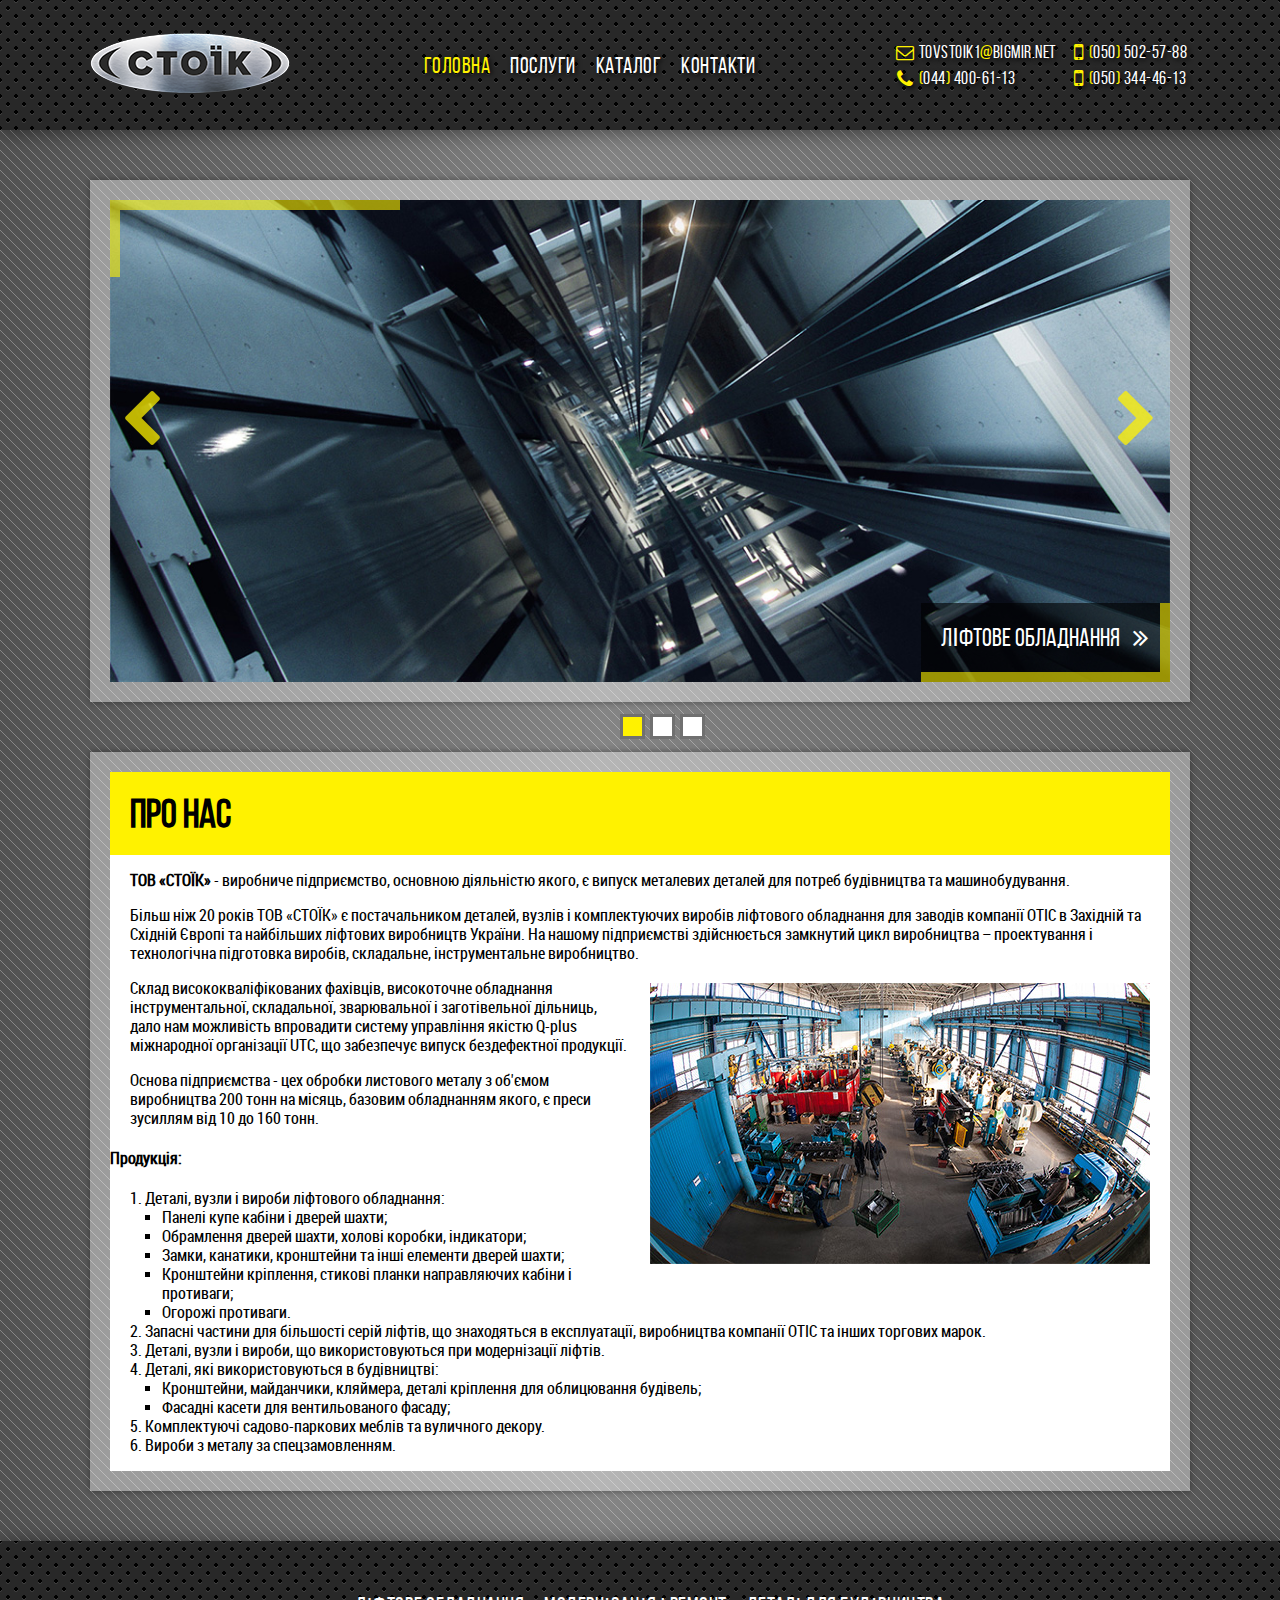
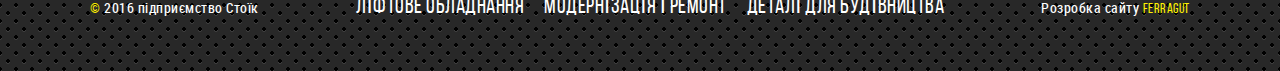
==== commit 7678617e: "catalog" ====
--- a/index.html
+++ b/index.html
@@ -16,7 +16,7 @@
   <body>
     <header>
       <div class="header">
-        <div class="logo"><img src="img/Logo.png" alt="logo"></div>
+        <div class="logo"><img src="img/Logo.png" alt="logo" height="23" width="200"></div>
         <div class="main_menu">
           <ul>
             <li class="active"><a href="index.html">Головна</a></li>
@@ -47,13 +47,14 @@
         <div class="content">
           <div class="about">
             <h2 class="about_title">Про нас</h2>
-            <p class="about_text">ТОВ «СТОЇК» - виробниче підприємство, основною діяльністю якого, є випуск металевих деталей для потреб будівництва та машинобудування.</p>
+            <p class="about_text"><strong>ТОВ «СТОЇК»</strong> - виробниче підприємство, основною діяльністю якого, є випуск металевих деталей для потреб будівництва та машинобудування.</p>
             <p class="about_text">
               Більш ніж 20 років ТОВ «СТОЇК» є постачальником деталей, вузлів і комплектуючих виробів ліфтового обладнання для заводів компанії ОТІС в Західній та Східній Європі та найбільших ліфтових виробництв України.
               На нашому підприємстві здійснюється замкнутий цикл виробництва – проектування і технологічна підготовка виробів, складальне, інструментальне виробництво.<img src="img/onas.jpg" alt="О нас">
             </p>
             <p class="about_text">Склад висококваліфікованих фахівців, високоточне обладнання інструментальної, складальної, зварювальної і заготівельної дільниць, дало нам можливість впровадити систему управління якістю Q-plus міжнародної організації UTC, що забезпечує випуск бездефектної продукції.</p>
             <p class="about_text">Основа підприємства - цех обробки листового металу з об'ємом виробництва 200 тонн на місяць, базовим обладнанням якого, є преси зусиллям від 10 до 160 тонн.</p>
+            <h4 class="about_list_title">Продукція:</h4>
             <ol class="about_list">
               <li>Деталі, вузли і вироби ліфтового обладнання:</li>
               <ul class="about_sublist">
--- a/css/styles.min.css
+++ b/css/styles.min.css
@@ -1,15 +1,5700 @@
 @charset "UTF-8";
-/*! normalize-scss | MIT/GPLv2 License | bit.ly/normalize-scss */html{font-family:sans-serif;-ms-text-size-adjust:100%;-webkit-text-size-adjust:100%}body{margin:0}article,aside,details,figcaption,figure,footer,header,main,menu,nav,section,summary{display:block}audio,canvas,progress,video{display:inline-block}audio:not([controls]){display:none;height:0}progress{vertical-align:baseline}[hidden],template{display:none}a{background-color:transparent;-webkit-text-decoration-skip:objects}a:active,a:hover{outline-width:0}abbr[title]{border-bottom:none;text-decoration:underline;text-decoration:underline dotted}b,strong{font-weight:inherit;font-weight:bolder}code,kbd,samp{font-family:monospace,monospace;font-size:1em}dfn{font-style:italic}h1{font-size:2em;margin:.75em 0}mark{background-color:#ff0;color:#000}small{font-size:80%}sub,sup{font-size:75%;line-height:0;position:relative;vertical-align:baseline}sub{bottom:-.25em}sup{top:-.5em}img{border-style:none}svg:not(:root){overflow:hidden}figure{margin:1.5em 40px}hr{box-sizing:content-box;height:0;overflow:visible}pre{font-family:monospace,monospace;font-size:1em}button,input,optgroup,select,textarea{font:inherit;margin:0}button{overflow:visible}button,select{text-transform:none}[type=reset],[type=submit],button,html [type=button]{-webkit-appearance:button}[type=button]::-moz-focus-inner,[type=reset]::-moz-focus-inner,[type=submit]::-moz-focus-inner,button::-moz-focus-inner{border-style:none;padding:0}[type=button]:-moz-focusring,[type=reset]:-moz-focusring,[type=submit]:-moz-focusring,button:-moz-focusring{outline:1px dotted ButtonText}input{overflow:visible}[type=checkbox],[type=radio]{box-sizing:border-box;padding:0}[type=number]::-webkit-inner-spin-button,[type=number]::-webkit-outer-spin-button{height:auto}[type=search]{-webkit-appearance:textfield;outline-offset:-2px}[type=search]::-webkit-search-cancel-button,[type=search]::-webkit-search-decoration{-webkit-appearance:none}::-webkit-input-placeholder{color:inherit;opacity:.54}::-webkit-file-upload-button{-webkit-appearance:button;font:inherit}fieldset{border:1px solid silver;margin:0 2px;padding:.35em .625em .75em}legend{box-sizing:border-box;display:table;max-width:100%;white-space:normal;color:inherit;padding:0}optgroup{font-weight:700}textarea{overflow:auto}.slicknav_btn{position:relative;display:block;vertical-align:middle;float:right;padding:.438em .625em;line-height:1.125em;cursor:pointer}.slicknav_btn .slicknav_icon-bar+.slicknav_icon-bar{margin-top:.188em}.slicknav_menu{*zoom:1}.slicknav_menu .slicknav_menutxt{display:block;line-height:1.188em;float:left}.slicknav_menu .slicknav_icon{float:left;width:1.125em;height:.875em;margin:.188em 0 0 .438em}.slicknav_menu .slicknav_icon:before{background:transparent;width:1.125em;height:.875em;display:block;content:"";position:absolute}.slicknav_menu .slicknav_no-text{margin:0}.slicknav_menu .slicknav_icon-bar{display:block;width:1.125em;height:.125em;border-radius:1px;box-shadow:0 1px 0 rgba(0,0,0,.25)}.slicknav_menu:after,.slicknav_menu:before{content:" ";display:table}.slicknav_menu:after,.slicknav_nav{clear:both}.slicknav_nav li,.slicknav_nav ul{display:block}.slicknav_nav .slicknav_arrow{font-size:.8em;margin:0 0 0 .4em}.slicknav_nav .slicknav_item{cursor:pointer}.slicknav_nav .slicknav_item a{display:inline}.slicknav_nav .slicknav_row,.slicknav_nav a{display:block}.slicknav_nav .slicknav_parent-link a{display:inline}.slicknav_brand{float:left}.slicknav_menu{font-size:16px;background:#4c4c4c;padding:5px}.slicknav_menu,.slicknav_menu *{box-sizing:border-box}.slicknav_menu .slicknav_menutxt{color:#fff;font-weight:700;text-shadow:0 1px 3px #000}.slicknav_menu .slicknav_icon-bar{background-color:#fff}.slicknav_btn{margin:5px 5px 6px;text-decoration:none;text-shadow:0 1px 1px hsla(0,0%,100%,.75);border-radius:4px;background-color:#222}.slicknav_nav{color:#fff;margin:0;font-size:.875em}.slicknav_nav,.slicknav_nav ul{padding:0;list-style:none;overflow:hidden}.slicknav_nav ul{margin:0 0 0 20px}.slicknav_nav .slicknav_row{padding:5px 10px;margin:2px 5px}.slicknav_nav .slicknav_row:hover{border-radius:6px;background:#ccc;color:#fff}.slicknav_nav a{padding:5px 10px;margin:2px 5px;text-decoration:none;color:#fff}.slicknav_nav a:hover{border-radius:6px;background:#ccc;color:#222}.slicknav_nav .slicknav_txtnode{margin-left:15px}.slicknav_nav .slicknav_item a,.slicknav_nav .slicknav_parent-link a{padding:0;margin:0}.slicknav_brand{color:#fff;font-size:18px;line-height:30px;padding:7px 12px;height:44px}.slick-slider{box-sizing:border-box;-webkit-touch-callout:none;-webkit-user-select:none;-moz-user-select:none;-ms-user-select:none;user-select:none;-ms-touch-action:pan-y;touch-action:pan-y;-webkit-tap-highlight-color:transparent}.slick-list,.slick-slider{position:relative;display:block}.slick-list{overflow:hidden;margin:0;padding:0}.slick-list:focus{outline:none}.slick-list.dragging{cursor:pointer;cursor:hand}.slick-slider .slick-list,.slick-slider .slick-track{-webkit-transform:translateZ(0);transform:translateZ(0)}.slick-track{position:relative;left:0;top:0;display:block}.slick-track:after,.slick-track:before{content:"";display:table}.slick-track:after{clear:both}.slick-loading .slick-track{visibility:hidden}.slick-slide{float:left;height:100%;min-height:1px;display:none}[dir=rtl] .slick-slide{float:right}.slick-slide img{display:block}.slick-slide.slick-loading img{display:none}.slick-slide.dragging img{pointer-events:none}.slick-initialized .slick-slide{display:block}.slick-loading .slick-slide{visibility:hidden}.slick-vertical .slick-slide{display:block;height:auto;border:1px solid transparent}.slick-arrow.slick-hidden{display:none}.slick-loading .slick-list{background:#fff url(ajax-loader.gif) 50% no-repeat}.slick-next,.slick-prev{position:absolute;display:block;height:20px;width:20px;line-height:0;font-size:0;cursor:pointer;top:50%;-webkit-transform:translateY(-50%);transform:translateY(-50%);padding:0;border:none}.slick-next,.slick-next:focus,.slick-next:hover,.slick-prev,.slick-prev:focus,.slick-prev:hover{background:transparent;color:transparent;outline:none}.slick-next:focus:before,.slick-next:hover:before,.slick-prev:focus:before,.slick-prev:hover:before{opacity:1}.slick-next.slick-disabled:before,.slick-prev.slick-disabled:before{opacity:.25}.slick-next:before,.slick-prev:before{font-family:FontAwesome;font-size:20px;line-height:1;color:#fff;opacity:.75;-webkit-font-smoothing:antialiased;-moz-osx-font-smoothing:grayscale}.slick-prev{left:-25px}[dir=rtl] .slick-prev{left:auto;right:-25px}.slick-prev:before{content:""}[dir=rtl] .slick-prev:before{content:""}.slick-next{right:-25px}[dir=rtl] .slick-next{left:-25px;right:auto}.slick-next:before{content:""}[dir=rtl] .slick-next:before{content:""}.slick-dotted.slick-slider{margin-bottom:30px}.slick-dots{position:absolute;bottom:-25px;list-style:none;display:block;text-align:center;padding:0;margin:0;width:100%}.slick-dots li{position:relative;display:inline-block;margin:0 5px;padding:0}.slick-dots li,.slick-dots li button{height:20px;width:20px;cursor:pointer}.slick-dots li button{border:0;background:transparent;display:block;outline:none;line-height:0;font-size:0;color:transparent;padding:5px}.slick-dots li button:focus,.slick-dots li button:hover{outline:none}.slick-dots li button:focus:before,.slick-dots li button:hover:before{opacity:1}.slick-dots li button:before{position:absolute;top:0;left:0;content:"•";width:20px;height:20px;font-family:FontAwesome;font-size:6px;line-height:20px;text-align:center;color:#000;opacity:.25;-webkit-font-smoothing:antialiased;-moz-osx-font-smoothing:grayscale}.slick-dots li.slick-active button:before{color:#000;opacity:.75}
-
-/*!
- *  Font Awesome 4.6.3 by @davegandy - http://fontawesome.io - @fontawesome
- *  License - http://fontawesome.io/license (Font: SIL OFL 1.1, CSS: MIT License)
- */@font-face{font-family:FontAwesome;src:url(../fonts/fontawesome-webfont.eot?v=4.6.3);src:url(../fonts/fontawesome-webfont.eot?#iefix&v=4.6.3) format("embedded-opentype"),url(../fonts/fontawesome-webfont.woff2?v=4.6.3) format("woff2"),url(../fonts/fontawesome-webfont.woff?v=4.6.3) format("woff"),url(../fonts/fontawesome-webfont.ttf?v=4.6.3) format("truetype"),url(../fonts/fontawesome-webfont.svg?v=4.6.3#fontawesomeregular) format("svg");font-weight:400;font-style:normal}.fa{display:inline-block;font:normal normal normal 14px/1 FontAwesome;font-size:inherit;text-rendering:auto;-webkit-font-smoothing:antialiased;-moz-osx-font-smoothing:grayscale}.fa-lg{font-size:1.33333em;line-height:.75em;vertical-align:-15%}.fa-2x{font-size:2em}.fa-3x{font-size:3em}.fa-4x{font-size:4em}.fa-5x{font-size:5em}.fa-fw{width:1.28571em;text-align:center}.fa-ul{padding-left:0;margin-left:2.14286em;list-style-type:none}.fa-ul>li{position:relative}.fa-li{position:absolute;left:-2.14286em;width:2.14286em;top:.14286em;text-align:center}.fa-li.fa-lg{left:-1.85714em}.fa-border{padding:.2em .25em .15em;border:.08em solid #eee;border-radius:.1em}.fa-pull-left{float:left}.fa-pull-right{float:right}.fa.fa-pull-left{margin-right:.3em}.fa.fa-pull-right{margin-left:.3em}.pull-right{float:right}.pull-left{float:left}.fa.pull-left{margin-right:.3em}.fa.pull-right{margin-left:.3em}.fa-spin{-webkit-animation:a 2s infinite linear;animation:a 2s infinite linear}.fa-pulse{-webkit-animation:a 1s infinite steps(8);animation:a 1s infinite steps(8)}@-webkit-keyframes a{0%{-webkit-transform:rotate(0deg);transform:rotate(0deg)}to{-webkit-transform:rotate(359deg);transform:rotate(359deg)}}@keyframes a{0%{-webkit-transform:rotate(0deg);transform:rotate(0deg)}to{-webkit-transform:rotate(359deg);transform:rotate(359deg)}}.fa-rotate-90{-ms-filter:"progid:DXImageTransform.Microsoft.BasicImage(rotation=1)";-webkit-transform:rotate(90deg);transform:rotate(90deg)}.fa-rotate-180{-ms-filter:"progid:DXImageTransform.Microsoft.BasicImage(rotation=2)";-webkit-transform:rotate(180deg);transform:rotate(180deg)}.fa-rotate-270{-ms-filter:"progid:DXImageTransform.Microsoft.BasicImage(rotation=3)";-webkit-transform:rotate(270deg);transform:rotate(270deg)}.fa-flip-horizontal{-ms-filter:"progid:DXImageTransform.Microsoft.BasicImage(rotation=0, mirror=1)";-webkit-transform:scaleX(-1);transform:scaleX(-1)}.fa-flip-vertical{-ms-filter:"progid:DXImageTransform.Microsoft.BasicImage(rotation=2, mirror=1)";-webkit-transform:scaleY(-1);transform:scaleY(-1)}:root .fa-flip-horizontal,:root .fa-flip-vertical,:root .fa-rotate-90,:root .fa-rotate-180,:root .fa-rotate-270{-webkit-filter:none;filter:none}.fa-stack{position:relative;display:inline-block;width:2em;height:2em;line-height:2em;vertical-align:middle}.fa-stack-1x,.fa-stack-2x{position:absolute;left:0;width:100%;text-align:center}.fa-stack-1x{line-height:inherit}.fa-stack-2x{font-size:2em}.fa-inverse{color:#fff}.fa-glass:before{content:""}.fa-music:before{content:""}.fa-search:before{content:""}.fa-envelope-o:before{content:""}.fa-heart:before{content:""}.fa-star:before{content:""}.fa-star-o:before{content:""}.fa-user:before{content:""}.fa-film:before{content:""}.fa-th-large:before{content:""}.fa-th:before{content:""}.fa-th-list:before{content:""}.fa-check:before{content:""}.fa-close:before,.fa-remove:before,.fa-times:before{content:""}.fa-search-plus:before{content:""}.fa-search-minus:before{content:""}.fa-power-off:before{content:""}.fa-signal:before{content:""}.fa-cog:before,.fa-gear:before{content:""}.fa-trash-o:before{content:""}.fa-home:before{content:""}.fa-file-o:before{content:""}.fa-clock-o:before{content:""}.fa-road:before{content:""}.fa-download:before{content:""}.fa-arrow-circle-o-down:before{content:""}.fa-arrow-circle-o-up:before{content:""}.fa-inbox:before{content:""}.fa-play-circle-o:before{content:""}.fa-repeat:before,.fa-rotate-right:before{content:""}.fa-refresh:before{content:""}.fa-list-alt:before{content:""}.fa-lock:before{content:""}.fa-flag:before{content:""}.fa-headphones:before{content:""}.fa-volume-off:before{content:""}.fa-volume-down:before{content:""}.fa-volume-up:before{content:""}.fa-qrcode:before{content:""}.fa-barcode:before{content:""}.fa-tag:before{content:""}.fa-tags:before{content:""}.fa-book:before{content:""}.fa-bookmark:before{content:""}.fa-print:before{content:""}.fa-camera:before{content:""}.fa-font:before{content:""}.fa-bold:before{content:""}.fa-italic:before{content:""}.fa-text-height:before{content:""}.fa-text-width:before{content:""}.fa-align-left:before{content:""}.fa-align-center:before{content:""}.fa-align-right:before{content:""}.fa-align-justify:before{content:""}.fa-list:before{content:""}.fa-dedent:before,.fa-outdent:before{content:""}.fa-indent:before{content:""}.fa-video-camera:before{content:""}.fa-image:before,.fa-photo:before,.fa-picture-o:before{content:""}.fa-pencil:before{content:""}.fa-map-marker:before{content:""}.fa-adjust:before{content:""}.fa-tint:before{content:""}.fa-edit:before,.fa-pencil-square-o:before{content:""}.fa-share-square-o:before{content:""}.fa-check-square-o:before{content:""}.fa-arrows:before{content:""}.fa-step-backward:before{content:""}.fa-fast-backward:before{content:""}.fa-backward:before{content:""}.fa-play:before{content:""}.fa-pause:before{content:""}.fa-stop:before{content:""}.fa-forward:before{content:""}.fa-fast-forward:before{content:""}.fa-step-forward:before{content:""}.fa-eject:before{content:""}.fa-chevron-left:before{content:""}.fa-chevron-right:before{content:""}.fa-plus-circle:before{content:""}.fa-minus-circle:before{content:""}.fa-times-circle:before{content:""}.fa-check-circle:before{content:""}.fa-question-circle:before{content:""}.fa-info-circle:before{content:""}.fa-crosshairs:before{content:""}.fa-times-circle-o:before{content:""}.fa-check-circle-o:before{content:""}.fa-ban:before{content:""}.fa-arrow-left:before{content:""}.fa-arrow-right:before{content:""}.fa-arrow-up:before{content:""}.fa-arrow-down:before{content:""}.fa-mail-forward:before,.fa-share:before{content:""}.fa-expand:before{content:""}.fa-compress:before{content:""}.fa-plus:before{content:""}.fa-minus:before{content:""}.fa-asterisk:before{content:""}.fa-exclamation-circle:before{content:""}.fa-gift:before{content:""}.fa-leaf:before{content:""}.fa-fire:before{content:""}.fa-eye:before{content:""}.fa-eye-slash:before{content:""}.fa-exclamation-triangle:before,.fa-warning:before{content:""}.fa-plane:before{content:""}.fa-calendar:before{content:""}.fa-random:before{content:""}.fa-comment:before{content:""}.fa-magnet:before{content:""}.fa-chevron-up:before{content:""}.fa-chevron-down:before{content:""}.fa-retweet:before{content:""}.fa-shopping-cart:before{content:""}.fa-folder:before{content:""}.fa-folder-open:before{content:""}.fa-arrows-v:before{content:""}.fa-arrows-h:before{content:""}.fa-bar-chart-o:before,.fa-bar-chart:before{content:""}.fa-twitter-square:before{content:""}.fa-facebook-square:before{content:""}.fa-camera-retro:before{content:""}.fa-key:before{content:""}.fa-cogs:before,.fa-gears:before{content:""}.fa-comments:before{content:""}.fa-thumbs-o-up:before{content:""}.fa-thumbs-o-down:before{content:""}.fa-star-half:before{content:""}.fa-heart-o:before{content:""}.fa-sign-out:before{content:""}.fa-linkedin-square:before{content:""}.fa-thumb-tack:before{content:""}.fa-external-link:before{content:""}.fa-sign-in:before{content:""}.fa-trophy:before{content:""}.fa-github-square:before{content:""}.fa-upload:before{content:""}.fa-lemon-o:before{content:""}.fa-phone:before{content:""}.fa-square-o:before{content:""}.fa-bookmark-o:before{content:""}.fa-phone-square:before{content:""}.fa-twitter:before{content:""}.fa-facebook-f:before,.fa-facebook:before{content:""}.fa-github:before{content:""}.fa-unlock:before{content:""}.fa-credit-card:before{content:""}.fa-feed:before,.fa-rss:before{content:""}.fa-hdd-o:before{content:""}.fa-bullhorn:before{content:""}.fa-bell:before{content:""}.fa-certificate:before{content:""}.fa-hand-o-right:before{content:""}.fa-hand-o-left:before{content:""}.fa-hand-o-up:before{content:""}.fa-hand-o-down:before{content:""}.fa-arrow-circle-left:before{content:""}.fa-arrow-circle-right:before{content:""}.fa-arrow-circle-up:before{content:""}.fa-arrow-circle-down:before{content:""}.fa-globe:before{content:""}.fa-wrench:before{content:""}.fa-tasks:before{content:""}.fa-filter:before{content:""}.fa-briefcase:before{content:""}.fa-arrows-alt:before{content:""}.fa-group:before,.fa-users:before{content:""}.fa-chain:before,.fa-link:before{content:""}.fa-cloud:before{content:""}.fa-flask:before{content:""}.fa-cut:before,.fa-scissors:before{content:""}.fa-copy:before,.fa-files-o:before{content:""}.fa-paperclip:before{content:""}.fa-floppy-o:before,.fa-save:before{content:""}.fa-square:before{content:""}.fa-bars:before,.fa-navicon:before,.fa-reorder:before{content:""}.fa-list-ul:before{content:""}.fa-list-ol:before{content:""}.fa-strikethrough:before{content:""}.fa-underline:before{content:""}.fa-table:before{content:""}.fa-magic:before{content:""}.fa-truck:before{content:""}.fa-pinterest:before{content:""}.fa-pinterest-square:before{content:""}.fa-google-plus-square:before{content:""}.fa-google-plus:before{content:""}.fa-money:before{content:""}.fa-caret-down:before{content:""}.fa-caret-up:before{content:""}.fa-caret-left:before{content:""}.fa-caret-right:before{content:""}.fa-columns:before{content:""}.fa-sort:before,.fa-unsorted:before{content:""}.fa-sort-desc:before,.fa-sort-down:before{content:""}.fa-sort-asc:before,.fa-sort-up:before{content:""}.fa-envelope:before{content:""}.fa-linkedin:before{content:""}.fa-rotate-left:before,.fa-undo:before{content:""}.fa-gavel:before,.fa-legal:before{content:""}.fa-dashboard:before,.fa-tachometer:before{content:""}.fa-comment-o:before{content:""}.fa-comments-o:before{content:""}.fa-bolt:before,.fa-flash:before{content:""}.fa-sitemap:before{content:""}.fa-umbrella:before{content:""}.fa-clipboard:before,.fa-paste:before{content:""}.fa-lightbulb-o:before{content:""}.fa-exchange:before{content:""}.fa-cloud-download:before{content:""}.fa-cloud-upload:before{content:""}.fa-user-md:before{content:""}.fa-stethoscope:before{content:""}.fa-suitcase:before{content:""}.fa-bell-o:before{content:""}.fa-coffee:before{content:""}.fa-cutlery:before{content:""}.fa-file-text-o:before{content:""}.fa-building-o:before{content:""}.fa-hospital-o:before{content:""}.fa-ambulance:before{content:""}.fa-medkit:before{content:""}.fa-fighter-jet:before{content:""}.fa-beer:before{content:""}.fa-h-square:before{content:""}.fa-plus-square:before{content:""}.fa-angle-double-left:before{content:""}.fa-angle-double-right:before{content:""}.fa-angle-double-up:before{content:""}.fa-angle-double-down:before{content:""}.fa-angle-left:before{content:""}.fa-angle-right:before{content:""}.fa-angle-up:before{content:""}.fa-angle-down:before{content:""}.fa-desktop:before{content:""}.fa-laptop:before{content:""}.fa-tablet:before{content:""}.fa-mobile-phone:before,.fa-mobile:before{content:""}.fa-circle-o:before{content:""}.fa-quote-left:before{content:""}.fa-quote-right:before{content:""}.fa-spinner:before{content:""}.fa-circle:before{content:""}.fa-mail-reply:before,.fa-reply:before{content:""}.fa-github-alt:before{content:""}.fa-folder-o:before{content:""}.fa-folder-open-o:before{content:""}.fa-smile-o:before{content:""}.fa-frown-o:before{content:""}.fa-meh-o:before{content:""}.fa-gamepad:before{content:""}.fa-keyboard-o:before{content:""}.fa-flag-o:before{content:""}.fa-flag-checkered:before{content:""}.fa-terminal:before{content:""}.fa-code:before{content:""}.fa-mail-reply-all:before,.fa-reply-all:before{content:""}.fa-star-half-empty:before,.fa-star-half-full:before,.fa-star-half-o:before{content:""}.fa-location-arrow:before{content:""}.fa-crop:before{content:""}.fa-code-fork:before{content:""}.fa-chain-broken:before,.fa-unlink:before{content:""}.fa-question:before{content:""}.fa-info:before{content:""}.fa-exclamation:before{content:""}.fa-superscript:before{content:""}.fa-subscript:before{content:""}.fa-eraser:before{content:""}.fa-puzzle-piece:before{content:""}.fa-microphone:before{content:""}.fa-microphone-slash:before{content:""}.fa-shield:before{content:""}.fa-calendar-o:before{content:""}.fa-fire-extinguisher:before{content:""}.fa-rocket:before{content:""}.fa-maxcdn:before{content:""}.fa-chevron-circle-left:before{content:""}.fa-chevron-circle-right:before{content:""}.fa-chevron-circle-up:before{content:""}.fa-chevron-circle-down:before{content:""}.fa-html5:before{content:""}.fa-css3:before{content:""}.fa-anchor:before{content:""}.fa-unlock-alt:before{content:""}.fa-bullseye:before{content:""}.fa-ellipsis-h:before{content:""}.fa-ellipsis-v:before{content:""}.fa-rss-square:before{content:""}.fa-play-circle:before{content:""}.fa-ticket:before{content:""}.fa-minus-square:before{content:""}.fa-minus-square-o:before{content:""}.fa-level-up:before{content:""}.fa-level-down:before{content:""}.fa-check-square:before{content:""}.fa-pencil-square:before{content:""}.fa-external-link-square:before{content:""}.fa-share-square:before{content:""}.fa-compass:before{content:""}.fa-caret-square-o-down:before,.fa-toggle-down:before{content:""}.fa-caret-square-o-up:before,.fa-toggle-up:before{content:""}.fa-caret-square-o-right:before,.fa-toggle-right:before{content:""}.fa-eur:before,.fa-euro:before{content:""}.fa-gbp:before{content:""}.fa-dollar:before,.fa-usd:before{content:""}.fa-inr:before,.fa-rupee:before{content:""}.fa-cny:before,.fa-jpy:before,.fa-rmb:before,.fa-yen:before{content:""}.fa-rouble:before,.fa-rub:before,.fa-ruble:before{content:""}.fa-krw:before,.fa-won:before{content:""}.fa-bitcoin:before,.fa-btc:before{content:""}.fa-file:before{content:""}.fa-file-text:before{content:""}.fa-sort-alpha-asc:before{content:""}.fa-sort-alpha-desc:before{content:""}.fa-sort-amount-asc:before{content:""}.fa-sort-amount-desc:before{content:""}.fa-sort-numeric-asc:before{content:""}.fa-sort-numeric-desc:before{content:""}.fa-thumbs-up:before{content:""}.fa-thumbs-down:before{content:""}.fa-youtube-square:before{content:""}.fa-youtube:before{content:""}.fa-xing:before{content:""}.fa-xing-square:before{content:""}.fa-youtube-play:before{content:""}.fa-dropbox:before{content:""}.fa-stack-overflow:before{content:""}.fa-instagram:before{content:""}.fa-flickr:before{content:""}.fa-adn:before{content:""}.fa-bitbucket:before{content:""}.fa-bitbucket-square:before{content:""}.fa-tumblr:before{content:""}.fa-tumblr-square:before{content:""}.fa-long-arrow-down:before{content:""}.fa-long-arrow-up:before{content:""}.fa-long-arrow-left:before{content:""}.fa-long-arrow-right:before{content:""}.fa-apple:before{content:""}.fa-windows:before{content:""}.fa-android:before{content:""}.fa-linux:before{content:""}.fa-dribbble:before{content:""}.fa-skype:before{content:""}.fa-foursquare:before{content:""}.fa-trello:before{content:""}.fa-female:before{content:""}.fa-male:before{content:""}.fa-gittip:before,.fa-gratipay:before{content:""}.fa-sun-o:before{content:""}.fa-moon-o:before{content:""}.fa-archive:before{content:""}.fa-bug:before{content:""}.fa-vk:before{content:""}.fa-weibo:before{content:""}.fa-renren:before{content:""}.fa-pagelines:before{content:""}.fa-stack-exchange:before{content:""}.fa-arrow-circle-o-right:before{content:""}.fa-arrow-circle-o-left:before{content:""}.fa-caret-square-o-left:before,.fa-toggle-left:before{content:""}.fa-dot-circle-o:before{content:""}.fa-wheelchair:before{content:""}.fa-vimeo-square:before{content:""}.fa-try:before,.fa-turkish-lira:before{content:""}.fa-plus-square-o:before{content:""}.fa-space-shuttle:before{content:""}.fa-slack:before{content:""}.fa-envelope-square:before{content:""}.fa-wordpress:before{content:""}.fa-openid:before{content:""}.fa-bank:before,.fa-institution:before,.fa-university:before{content:""}.fa-graduation-cap:before,.fa-mortar-board:before{content:""}.fa-yahoo:before{content:""}.fa-google:before{content:""}.fa-reddit:before{content:""}.fa-reddit-square:before{content:""}.fa-stumbleupon-circle:before{content:""}.fa-stumbleupon:before{content:""}.fa-delicious:before{content:""}.fa-digg:before{content:""}.fa-pied-piper-pp:before{content:""}.fa-pied-piper-alt:before{content:""}.fa-drupal:before{content:""}.fa-joomla:before{content:""}.fa-language:before{content:""}.fa-fax:before{content:""}.fa-building:before{content:""}.fa-child:before{content:""}.fa-paw:before{content:""}.fa-spoon:before{content:""}.fa-cube:before{content:""}.fa-cubes:before{content:""}.fa-behance:before{content:""}.fa-behance-square:before{content:""}.fa-steam:before{content:""}.fa-steam-square:before{content:""}.fa-recycle:before{content:""}.fa-automobile:before,.fa-car:before{content:""}.fa-cab:before,.fa-taxi:before{content:""}.fa-tree:before{content:""}.fa-spotify:before{content:""}.fa-deviantart:before{content:""}.fa-soundcloud:before{content:""}.fa-database:before{content:""}.fa-file-pdf-o:before{content:""}.fa-file-word-o:before{content:""}.fa-file-excel-o:before{content:""}.fa-file-powerpoint-o:before{content:""}.fa-file-image-o:before,.fa-file-photo-o:before,.fa-file-picture-o:before{content:""}.fa-file-archive-o:before,.fa-file-zip-o:before{content:""}.fa-file-audio-o:before,.fa-file-sound-o:before{content:""}.fa-file-movie-o:before,.fa-file-video-o:before{content:""}.fa-file-code-o:before{content:""}.fa-vine:before{content:""}.fa-codepen:before{content:""}.fa-jsfiddle:before{content:""}.fa-life-bouy:before,.fa-life-buoy:before,.fa-life-ring:before,.fa-life-saver:before,.fa-support:before{content:""}.fa-circle-o-notch:before{content:""}.fa-ra:before,.fa-rebel:before,.fa-resistance:before{content:""}.fa-empire:before,.fa-ge:before{content:""}.fa-git-square:before{content:""}.fa-git:before{content:""}.fa-hacker-news:before,.fa-y-combinator-square:before,.fa-yc-square:before{content:""}.fa-tencent-weibo:before{content:""}.fa-qq:before{content:""}.fa-wechat:before,.fa-weixin:before{content:""}.fa-paper-plane:before,.fa-send:before{content:""}.fa-paper-plane-o:before,.fa-send-o:before{content:""}.fa-history:before{content:""}.fa-circle-thin:before{content:""}.fa-header:before{content:""}.fa-paragraph:before{content:""}.fa-sliders:before{content:""}.fa-share-alt:before{content:""}.fa-share-alt-square:before{content:""}.fa-bomb:before{content:""}.fa-futbol-o:before,.fa-soccer-ball-o:before{content:""}.fa-tty:before{content:""}.fa-binoculars:before{content:""}.fa-plug:before{content:""}.fa-slideshare:before{content:""}.fa-twitch:before{content:""}.fa-yelp:before{content:""}.fa-newspaper-o:before{content:""}.fa-wifi:before{content:""}.fa-calculator:before{content:""}.fa-paypal:before{content:""}.fa-google-wallet:before{content:""}.fa-cc-visa:before{content:""}.fa-cc-mastercard:before{content:""}.fa-cc-discover:before{content:""}.fa-cc-amex:before{content:""}.fa-cc-paypal:before{content:""}.fa-cc-stripe:before{content:""}.fa-bell-slash:before{content:""}.fa-bell-slash-o:before{content:""}.fa-trash:before{content:""}.fa-copyright:before{content:""}.fa-at:before{content:""}.fa-eyedropper:before{content:""}.fa-paint-brush:before{content:""}.fa-birthday-cake:before{content:""}.fa-area-chart:before{content:""}.fa-pie-chart:before{content:""}.fa-line-chart:before{content:""}.fa-lastfm:before{content:""}.fa-lastfm-square:before{content:""}.fa-toggle-off:before{content:""}.fa-toggle-on:before{content:""}.fa-bicycle:before{content:""}.fa-bus:before{content:""}.fa-ioxhost:before{content:""}.fa-angellist:before{content:""}.fa-cc:before{content:""}.fa-ils:before,.fa-shekel:before,.fa-sheqel:before{content:""}.fa-meanpath:before{content:""}.fa-buysellads:before{content:""}.fa-connectdevelop:before{content:""}.fa-dashcube:before{content:""}.fa-forumbee:before{content:""}.fa-leanpub:before{content:""}.fa-sellsy:before{content:""}.fa-shirtsinbulk:before{content:""}.fa-simplybuilt:before{content:""}.fa-skyatlas:before{content:""}.fa-cart-plus:before{content:""}.fa-cart-arrow-down:before{content:""}.fa-diamond:before{content:""}.fa-ship:before{content:""}.fa-user-secret:before{content:""}.fa-motorcycle:before{content:""}.fa-street-view:before{content:""}.fa-heartbeat:before{content:""}.fa-venus:before{content:""}.fa-mars:before{content:""}.fa-mercury:before{content:""}.fa-intersex:before,.fa-transgender:before{content:""}.fa-transgender-alt:before{content:""}.fa-venus-double:before{content:""}.fa-mars-double:before{content:""}.fa-venus-mars:before{content:""}.fa-mars-stroke:before{content:""}.fa-mars-stroke-v:before{content:""}.fa-mars-stroke-h:before{content:""}.fa-neuter:before{content:""}.fa-genderless:before{content:""}.fa-facebook-official:before{content:""}.fa-pinterest-p:before{content:""}.fa-whatsapp:before{content:""}.fa-server:before{content:""}.fa-user-plus:before{content:""}.fa-user-times:before{content:""}.fa-bed:before,.fa-hotel:before{content:""}.fa-viacoin:before{content:""}.fa-train:before{content:""}.fa-subway:before{content:""}.fa-medium:before{content:""}.fa-y-combinator:before,.fa-yc:before{content:""}.fa-optin-monster:before{content:""}.fa-opencart:before{content:""}.fa-expeditedssl:before{content:""}.fa-battery-4:before,.fa-battery-full:before{content:""}.fa-battery-3:before,.fa-battery-three-quarters:before{content:""}.fa-battery-2:before,.fa-battery-half:before{content:""}.fa-battery-1:before,.fa-battery-quarter:before{content:""}.fa-battery-0:before,.fa-battery-empty:before{content:""}.fa-mouse-pointer:before{content:""}.fa-i-cursor:before{content:""}.fa-object-group:before{content:""}.fa-object-ungroup:before{content:""}.fa-sticky-note:before{content:""}.fa-sticky-note-o:before{content:""}.fa-cc-jcb:before{content:""}.fa-cc-diners-club:before{content:""}.fa-clone:before{content:""}.fa-balance-scale:before{content:""}.fa-hourglass-o:before{content:""}.fa-hourglass-1:before,.fa-hourglass-start:before{content:""}.fa-hourglass-2:before,.fa-hourglass-half:before{content:""}.fa-hourglass-3:before,.fa-hourglass-end:before{content:""}.fa-hourglass:before{content:""}.fa-hand-grab-o:before,.fa-hand-rock-o:before{content:""}.fa-hand-paper-o:before,.fa-hand-stop-o:before{content:""}.fa-hand-scissors-o:before{content:""}.fa-hand-lizard-o:before{content:""}.fa-hand-spock-o:before{content:""}.fa-hand-pointer-o:before{content:""}.fa-hand-peace-o:before{content:""}.fa-trademark:before{content:""}.fa-registered:before{content:""}.fa-creative-commons:before{content:""}.fa-gg:before{content:""}.fa-gg-circle:before{content:""}.fa-tripadvisor:before{content:""}.fa-odnoklassniki:before{content:""}.fa-odnoklassniki-square:before{content:""}.fa-get-pocket:before{content:""}.fa-wikipedia-w:before{content:""}.fa-safari:before{content:""}.fa-chrome:before{content:""}.fa-firefox:before{content:""}.fa-opera:before{content:""}.fa-internet-explorer:before{content:""}.fa-television:before,.fa-tv:before{content:""}.fa-contao:before{content:""}.fa-500px:before{content:""}.fa-amazon:before{content:""}.fa-calendar-plus-o:before{content:""}.fa-calendar-minus-o:before{content:""}.fa-calendar-times-o:before{content:""}.fa-calendar-check-o:before{content:""}.fa-industry:before{content:""}.fa-map-pin:before{content:""}.fa-map-signs:before{content:""}.fa-map-o:before{content:""}.fa-map:before{content:""}.fa-commenting:before{content:""}.fa-commenting-o:before{content:""}.fa-houzz:before{content:""}.fa-vimeo:before{content:""}.fa-black-tie:before{content:""}.fa-fonticons:before{content:""}.fa-reddit-alien:before{content:""}.fa-edge:before{content:""}.fa-credit-card-alt:before{content:""}.fa-codiepie:before{content:""}.fa-modx:before{content:""}.fa-fort-awesome:before{content:""}.fa-usb:before{content:""}.fa-product-hunt:before{content:""}.fa-mixcloud:before{content:""}.fa-scribd:before{content:""}.fa-pause-circle:before{content:""}.fa-pause-circle-o:before{content:""}.fa-stop-circle:before{content:""}.fa-stop-circle-o:before{content:""}.fa-shopping-bag:before{content:""}.fa-shopping-basket:before{content:""}.fa-hashtag:before{content:""}.fa-bluetooth:before{content:""}.fa-bluetooth-b:before{content:""}.fa-percent:before{content:""}.fa-gitlab:before{content:""}.fa-wpbeginner:before{content:""}.fa-wpforms:before{content:""}.fa-envira:before{content:""}.fa-universal-access:before{content:""}.fa-wheelchair-alt:before{content:""}.fa-question-circle-o:before{content:""}.fa-blind:before{content:""}.fa-audio-description:before{content:""}.fa-volume-control-phone:before{content:""}.fa-braille:before{content:""}.fa-assistive-listening-systems:before{content:""}.fa-american-sign-language-interpreting:before,.fa-asl-interpreting:before{content:""}.fa-deaf:before,.fa-deafness:before,.fa-hard-of-hearing:before{content:""}.fa-glide:before{content:""}.fa-glide-g:before{content:""}.fa-sign-language:before,.fa-signing:before{content:""}.fa-low-vision:before{content:""}.fa-viadeo:before{content:""}.fa-viadeo-square:before{content:""}.fa-snapchat:before{content:""}.fa-snapchat-ghost:before{content:""}.fa-snapchat-square:before{content:""}.fa-pied-piper:before{content:""}.fa-first-order:before{content:""}.fa-yoast:before{content:""}.fa-themeisle:before{content:""}.fa-google-plus-circle:before,.fa-google-plus-official:before{content:""}.fa-fa:before,.fa-font-awesome:before{content:""}.sr-only{position:absolute;width:1px;height:1px;padding:0;margin:-1px;overflow:hidden;clip:rect(0,0,0,0);border:0}.sr-only-focusable:active,.sr-only-focusable:focus{position:static;width:auto;height:auto;margin:0;overflow:visible;clip:auto}
-
-/*! jQuery UI - v1.12.1 - 2016-09-14
-* http://jqueryui.com
-* Includes: core.css, accordion.css, autocomplete.css, menu.css, button.css, controlgroup.css, checkboxradio.css, datepicker.css, dialog.css, draggable.css, resizable.css, progressbar.css, selectable.css, selectmenu.css, slider.css, sortable.css, spinner.css, tabs.css, tooltip.css, theme.css
-* To view and modify this theme, visit http://jqueryui.com/themeroller/?ffDefault=Verdana%2CArial%2Csans-serif&fwDefault=normal&fsDefault=1.1em&cornerRadius=4px&bgColorHeader=333333&bgTextureHeader=diagonals_thick&bgImgOpacityHeader=8&borderColorHeader=a3a3a3&fcHeader=eeeeee&iconColorHeader=bbbbbb&bgColorContent=f9f9f9&bgTextureContent=highlight_hard&bgImgOpacityContent=100&borderColorContent=cccccc&fcContent=222222&iconColorContent=222222&bgColorDefault=111111&bgTextureDefault=glass&bgImgOpacityDefault=40&borderColorDefault=777777&fcDefault=e3e3e3&iconColorDefault=ededed&bgColorHover=1c1c1c&bgTextureHover=glass&bgImgOpacityHover=55&borderColorHover=000000&fcHover=ffffff&iconColorHover=ffffff&bgColorActive=ffffff&bgTextureActive=flat&bgImgOpacityActive=65&borderColorActive=cccccc&fcActive=222222&iconColorActive=222222&bgColorHighlight=ffeb80&bgTextureHighlight=inset_hard&bgImgOpacityHighlight=55&borderColorHighlight=ffde2e&fcHighlight=363636&iconColorHighlight=4ca300&bgColorError=cd0a0a&bgTextureError=inset_hard&bgImgOpacityError=45&borderColorError=9e0505&fcError=ffffff&iconColorError=ffcf29&bgColorOverlay=aaaaaa&bgTextureOverlay=highlight_hard&bgImgOpacityOverlay=40&opacityOverlay=30&bgColorShadow=aaaaaa&bgTextureShadow=highlight_soft&bgImgOpacityShadow=50&opacityShadow=20&thicknessShadow=8px&offsetTopShadow=-8px&offsetLeftShadow=-8px&cornerRadiusShadow=8px
-* Copyright jQuery Foundation and other contributors; Licensed MIT */.ui-helper-hidden{display:none}.ui-helper-hidden-accessible{border:0;clip:rect(0 0 0 0);height:1px;margin:-1px;overflow:hidden;padding:0;position:absolute;width:1px}.ui-helper-reset{margin:0;padding:0;border:0;outline:0;line-height:1.3;text-decoration:none;font-size:100%;list-style:none}.ui-helper-clearfix:after,.ui-helper-clearfix:before{content:"";display:table;border-collapse:collapse}.ui-helper-clearfix:after{clear:both}.ui-helper-zfix{width:100%;height:100%;top:0;left:0;position:absolute;opacity:0;filter:Alpha(Opacity=0)}.ui-front{z-index:3}.ui-state-disabled{cursor:default!important;pointer-events:none}.ui-icon{display:inline-block;vertical-align:middle;margin-top:-.25em;position:relative;text-indent:-99999px;overflow:hidden;background-repeat:no-repeat}.ui-widget-icon-block{left:50%;margin-left:-8px;display:block}.ui-widget-overlay{position:fixed;top:0;left:0;width:100%;height:100%}.ui-accordion .ui-accordion-header{display:block;cursor:pointer;position:relative;margin:2px 0 0;padding:.5em .5em .5em .7em;font-size:100%}.ui-accordion .ui-accordion-content{padding:1em 2.2em;border-top:0;overflow:auto}.ui-autocomplete{position:absolute;top:0;left:0;cursor:default}.ui-menu{list-style:none;padding:0;margin:0;display:block;outline:0}.ui-menu .ui-menu{position:absolute}.ui-menu .ui-menu-item{margin:0;cursor:pointer;list-style-image:url("[data-uri]")}.ui-menu .ui-menu-item-wrapper{position:relative;padding:3px 1em 3px .4em}.ui-menu .ui-menu-divider{margin:5px 0;height:0;font-size:0;line-height:0;border-width:1px 0 0}.ui-menu .ui-state-active,.ui-menu .ui-state-focus{margin:-1px}.ui-menu-icons{position:relative}.ui-menu-icons .ui-menu-item-wrapper{padding-left:2em}.ui-menu .ui-icon{position:absolute;top:0;bottom:0;left:.2em;margin:auto 0}.ui-menu .ui-menu-icon{left:auto;right:0}.ui-button{padding:.4em 1em;display:inline-block;position:relative;line-height:normal;margin-right:.1em;cursor:pointer;vertical-align:middle;text-align:center;-webkit-user-select:none;-moz-user-select:none;-ms-user-select:none;user-select:none;overflow:visible}.ui-button,.ui-button:active,.ui-button:hover,.ui-button:link,.ui-button:visited{text-decoration:none}.ui-button-icon-only{width:2em;box-sizing:border-box;text-indent:-9999px;white-space:nowrap}input.ui-button.ui-button-icon-only{text-indent:0}.ui-button-icon-only .ui-icon{position:absolute;top:50%;left:50%;margin-top:-8px;margin-left:-8px}.ui-button.ui-icon-notext .ui-icon{padding:0;width:2.1em;height:2.1em;text-indent:-9999px;white-space:nowrap}input.ui-button.ui-icon-notext .ui-icon{width:auto;height:auto;text-indent:0;white-space:normal;padding:.4em 1em}button.ui-button::-moz-focus-inner,input.ui-button::-moz-focus-inner{border:0;padding:0}.ui-controlgroup{vertical-align:middle;display:inline-block}.ui-controlgroup>.ui-controlgroup-item{float:left;margin-left:0;margin-right:0}.ui-controlgroup>.ui-controlgroup-item.ui-visual-focus,.ui-controlgroup>.ui-controlgroup-item:focus{z-index:10}.ui-controlgroup-vertical>.ui-controlgroup-item{display:block;float:none;width:100%;margin-top:0;margin-bottom:0;text-align:left}.ui-controlgroup-vertical .ui-controlgroup-item{box-sizing:border-box}.ui-controlgroup .ui-controlgroup-label{padding:.4em 1em}.ui-controlgroup .ui-controlgroup-label span{font-size:80%}.ui-controlgroup-horizontal .ui-controlgroup-label+.ui-controlgroup-item{border-left:none}.ui-controlgroup-vertical .ui-controlgroup-label+.ui-controlgroup-item{border-top:none}.ui-controlgroup-horizontal .ui-controlgroup-label.ui-widget-content{border-right:none}.ui-controlgroup-vertical .ui-controlgroup-label.ui-widget-content{border-bottom:none}.ui-controlgroup-vertical .ui-spinner-input{width:75%;width:calc(100% - 2.4em)}.ui-controlgroup-vertical .ui-spinner .ui-spinner-up{border-top-style:solid}.ui-checkboxradio-label .ui-icon-background{box-shadow:inset 1px 1px 1px #ccc;border-radius:.12em;border:none}.ui-checkboxradio-radio-label .ui-icon-background{width:16px;height:16px;border-radius:1em;overflow:visible;border:none}.ui-checkboxradio-radio-label.ui-checkboxradio-checked .ui-icon,.ui-checkboxradio-radio-label.ui-checkboxradio-checked:hover .ui-icon{background-image:none;width:8px;height:8px;border-width:4px;border-style:solid}.ui-checkboxradio-disabled{pointer-events:none}.ui-datepicker{width:17em;padding:.2em .2em 0;display:none}.ui-datepicker .ui-datepicker-header{position:relative;padding:.2em 0}.ui-datepicker .ui-datepicker-next,.ui-datepicker .ui-datepicker-prev{position:absolute;top:2px;width:1.8em;height:1.8em}.ui-datepicker .ui-datepicker-next-hover,.ui-datepicker .ui-datepicker-prev-hover{top:1px}.ui-datepicker .ui-datepicker-prev{left:2px}.ui-datepicker .ui-datepicker-next{right:2px}.ui-datepicker .ui-datepicker-prev-hover{left:1px}.ui-datepicker .ui-datepicker-next-hover{right:1px}.ui-datepicker .ui-datepicker-next span,.ui-datepicker .ui-datepicker-prev span{display:block;position:absolute;left:50%;margin-left:-8px;top:50%;margin-top:-8px}.ui-datepicker .ui-datepicker-title{margin:0 2.3em;line-height:1.8em;text-align:center}.ui-datepicker .ui-datepicker-title select{font-size:1em;margin:1px 0}.ui-datepicker select.ui-datepicker-month,.ui-datepicker select.ui-datepicker-year{width:45%}.ui-datepicker table{width:100%;font-size:.9em;border-collapse:collapse;margin:0 0 .4em}.ui-datepicker th{padding:.7em .3em;text-align:center;font-weight:700;border:0}.ui-datepicker td{border:0;padding:1px}.ui-datepicker td a,.ui-datepicker td span{display:block;padding:.2em;text-align:right;text-decoration:none}.ui-datepicker .ui-datepicker-buttonpane{background-image:none;margin:.7em 0 0;padding:0 .2em;border-left:0;border-right:0;border-bottom:0}.ui-datepicker .ui-datepicker-buttonpane button{float:right;margin:.5em .2em .4em;cursor:pointer;padding:.2em .6em .3em;width:auto;overflow:visible}.ui-datepicker .ui-datepicker-buttonpane button.ui-datepicker-current{float:left}.ui-datepicker.ui-datepicker-multi{width:auto}.ui-datepicker-multi .ui-datepicker-group{float:left}.ui-datepicker-multi .ui-datepicker-group table{width:95%;margin:0 auto .4em}.ui-datepicker-multi-2 .ui-datepicker-group{width:50%}.ui-datepicker-multi-3 .ui-datepicker-group{width:33.3%}.ui-datepicker-multi-4 .ui-datepicker-group{width:25%}.ui-datepicker-multi .ui-datepicker-group-last .ui-datepicker-header,.ui-datepicker-multi .ui-datepicker-group-middle .ui-datepicker-header{border-left-width:0}.ui-datepicker-multi .ui-datepicker-buttonpane{clear:left}.ui-datepicker-row-break{clear:both;width:100%;font-size:0}.ui-datepicker-rtl{direction:rtl}.ui-datepicker-rtl .ui-datepicker-prev{right:2px;left:auto}.ui-datepicker-rtl .ui-datepicker-next{left:2px;right:auto}.ui-datepicker-rtl .ui-datepicker-prev:hover{right:1px;left:auto}.ui-datepicker-rtl .ui-datepicker-next:hover{left:1px;right:auto}.ui-datepicker-rtl .ui-datepicker-buttonpane{clear:right}.ui-datepicker-rtl .ui-datepicker-buttonpane button{float:left}.ui-datepicker-rtl .ui-datepicker-buttonpane button.ui-datepicker-current,.ui-datepicker-rtl .ui-datepicker-group{float:right}.ui-datepicker-rtl .ui-datepicker-group-last .ui-datepicker-header,.ui-datepicker-rtl .ui-datepicker-group-middle .ui-datepicker-header{border-right-width:0;border-left-width:1px}.ui-datepicker .ui-icon{display:block;text-indent:-99999px;overflow:hidden;background-repeat:no-repeat;left:.5em;top:.3em}.ui-dialog{position:absolute;top:0;left:0;padding:.2em;outline:0}.ui-dialog .ui-dialog-titlebar{padding:.4em 1em;position:relative}.ui-dialog .ui-dialog-title{float:left;margin:.1em 0;white-space:nowrap;width:90%;overflow:hidden;text-overflow:ellipsis}.ui-dialog .ui-dialog-titlebar-close{position:absolute;right:.3em;top:50%;width:20px;margin:-10px 0 0;padding:1px;height:20px}.ui-dialog .ui-dialog-content{position:relative;border:0;padding:.5em 1em;background:none;overflow:auto}.ui-dialog .ui-dialog-buttonpane{text-align:left;border-width:1px 0 0;background-image:none;margin-top:.5em;padding:.3em 1em .5em .4em}.ui-dialog .ui-dialog-buttonpane .ui-dialog-buttonset{float:right}.ui-dialog .ui-dialog-buttonpane button{margin:.5em .4em .5em 0;cursor:pointer}.ui-dialog .ui-resizable-n{height:2px;top:0}.ui-dialog .ui-resizable-e{width:2px;right:0}.ui-dialog .ui-resizable-s{height:2px;bottom:0}.ui-dialog .ui-resizable-w{width:2px;left:0}.ui-dialog .ui-resizable-ne,.ui-dialog .ui-resizable-nw,.ui-dialog .ui-resizable-se,.ui-dialog .ui-resizable-sw{width:7px;height:7px}.ui-dialog .ui-resizable-se{right:0;bottom:0}.ui-dialog .ui-resizable-sw{left:0;bottom:0}.ui-dialog .ui-resizable-ne{right:0;top:0}.ui-dialog .ui-resizable-nw{left:0;top:0}.ui-draggable .ui-dialog-titlebar{cursor:move}.ui-draggable-handle{-ms-touch-action:none;touch-action:none}.ui-resizable{position:relative}.ui-resizable-handle{position:absolute;font-size:.1px;display:block;-ms-touch-action:none;touch-action:none}.ui-resizable-autohide .ui-resizable-handle,.ui-resizable-disabled .ui-resizable-handle{display:none}.ui-resizable-n{cursor:n-resize;height:7px;width:100%;top:-5px;left:0}.ui-resizable-s{cursor:s-resize;height:7px;width:100%;bottom:-5px;left:0}.ui-resizable-e{cursor:e-resize;width:7px;right:-5px;top:0;height:100%}.ui-resizable-w{cursor:w-resize;width:7px;left:-5px;top:0;height:100%}.ui-resizable-se{cursor:se-resize;width:12px;height:12px;right:1px;bottom:1px}.ui-resizable-sw{cursor:sw-resize;width:9px;height:9px;left:-5px;bottom:-5px}.ui-resizable-nw{cursor:nw-resize;width:9px;height:9px;left:-5px;top:-5px}.ui-resizable-ne{cursor:ne-resize;width:9px;height:9px;right:-5px;top:-5px}.ui-progressbar{height:2em;text-align:left;overflow:hidden}.ui-progressbar .ui-progressbar-value{margin:-1px;height:100%}.ui-progressbar .ui-progressbar-overlay{background:url("[data-uri]");height:100%;filter:alpha(opacity=25);opacity:.25}.ui-progressbar-indeterminate .ui-progressbar-value{background-image:none}.ui-selectable{-ms-touch-action:none;touch-action:none}.ui-selectable-helper{position:absolute;z-index:3;border:1px dotted #000}.ui-selectmenu-menu{padding:0;margin:0;position:absolute;top:0;left:0;display:none}.ui-selectmenu-menu .ui-menu{overflow:auto;overflow-x:hidden;padding-bottom:1px}.ui-selectmenu-menu .ui-menu .ui-selectmenu-optgroup{font-size:1em;font-weight:700;line-height:1.5;padding:2px .4em;margin:.5em 0 0;height:auto;border:0}.ui-selectmenu-open{display:block}.ui-selectmenu-text{display:block;margin-right:20px;overflow:hidden;text-overflow:ellipsis}.ui-selectmenu-button.ui-button{text-align:left;white-space:nowrap;width:14em}.ui-selectmenu-icon.ui-icon{float:right;margin-top:0}.ui-slider{position:relative;text-align:left}.ui-slider .ui-slider-handle{position:absolute;z-index:2;width:1.2em;height:1.2em;cursor:default;-ms-touch-action:none;touch-action:none}.ui-slider .ui-slider-range{position:absolute;z-index:1;font-size:.7em;display:block;border:0;background-position:0 0}.ui-slider.ui-state-disabled .ui-slider-handle,.ui-slider.ui-state-disabled .ui-slider-range{-webkit-filter:inherit;filter:inherit}.ui-slider-horizontal{height:.8em}.ui-slider-horizontal .ui-slider-handle{top:-.3em;margin-left:-.6em}.ui-slider-horizontal .ui-slider-range{top:0;height:100%}.ui-slider-horizontal .ui-slider-range-min{left:0}.ui-slider-horizontal .ui-slider-range-max{right:0}.ui-slider-vertical{width:.8em;height:100px}.ui-slider-vertical .ui-slider-handle{left:-.3em;margin-left:0;margin-bottom:-.6em}.ui-slider-vertical .ui-slider-range{left:0;width:100%}.ui-slider-vertical .ui-slider-range-min{bottom:0}.ui-slider-vertical .ui-slider-range-max{top:0}.ui-sortable-handle{-ms-touch-action:none;touch-action:none}.ui-spinner{position:relative;display:inline-block;overflow:hidden;padding:0;vertical-align:middle}.ui-spinner-input{border:none;background:none;color:inherit;padding:.222em 0;margin:.2em 0;vertical-align:middle;margin-left:.4em;margin-right:2em}.ui-spinner-button{width:1.6em;height:50%;font-size:.5em;padding:0;margin:0;text-align:center;position:absolute;cursor:default;display:block;overflow:hidden;right:0}.ui-spinner a.ui-spinner-button{border-top-style:none;border-bottom-style:none;border-right-style:none}.ui-spinner-up{top:0}.ui-spinner-down{bottom:0}.ui-tabs{position:relative;padding:.2em}.ui-tabs .ui-tabs-nav{margin:0;padding:.2em .2em 0}.ui-tabs .ui-tabs-nav li{list-style:none;float:left;position:relative;top:0;margin:1px .2em 0 0;border-bottom-width:0;padding:0;white-space:nowrap}.ui-tabs .ui-tabs-nav .ui-tabs-anchor{float:left;padding:.5em 1em;text-decoration:none}.ui-tabs .ui-tabs-nav li.ui-tabs-active{margin-bottom:-1px;padding-bottom:1px}.ui-tabs .ui-tabs-nav li.ui-state-disabled .ui-tabs-anchor,.ui-tabs .ui-tabs-nav li.ui-tabs-active .ui-tabs-anchor,.ui-tabs .ui-tabs-nav li.ui-tabs-loading .ui-tabs-anchor{cursor:text}.ui-tabs-collapsible .ui-tabs-nav li.ui-tabs-active .ui-tabs-anchor{cursor:pointer}.ui-tabs .ui-tabs-panel{display:block;border-width:0;padding:1em 1.4em;background:none}.ui-tooltip{padding:8px;position:absolute;z-index:10;max-width:300px}body .ui-tooltip{border-width:2px}.ui-widget{font-family:Verdana,Arial,sans-serif;font-size:1.1em}.ui-widget .ui-widget{font-size:1em}.ui-widget button,.ui-widget input,.ui-widget select,.ui-widget textarea{font-family:Verdana,Arial,sans-serif;font-size:1em}.ui-widget.ui-widget-content{border:1px solid #777}.ui-widget-content{border:1px solid #ccc;background:#f9f9f9 url(images/ui-bg_highlight-hard_100_f9f9f9_1x100.png) 50% top repeat-x;color:#222}.ui-widget-content a{color:#222}.ui-widget-header{border:1px solid #a3a3a3;background:#333 url(images/ui-bg_diagonals-thick_8_333333_40x40.png) 50% 50% repeat;color:#eee;font-weight:700}.ui-widget-header a{color:#eee}.ui-button,.ui-state-default,.ui-widget-content .ui-state-default,.ui-widget-header .ui-state-default,html .ui-button.ui-state-disabled:active,html .ui-button.ui-state-disabled:hover{border:1px solid #777;background:#111 url(images/ui-bg_glass_40_111111_1x400.png) 50% 50% repeat-x;font-weight:400;color:#e3e3e3}.ui-button,.ui-state-default a,.ui-state-default a:link,.ui-state-default a:visited,a.ui-button,a:link.ui-button,a:visited.ui-button{color:#e3e3e3;text-decoration:none}.ui-button:focus,.ui-button:hover,.ui-state-focus,.ui-state-hover,.ui-widget-content .ui-state-focus,.ui-widget-content .ui-state-hover,.ui-widget-header .ui-state-focus,.ui-widget-header .ui-state-hover{border:1px solid #000;background:#1c1c1c url(images/ui-bg_glass_55_1c1c1c_1x400.png) 50% 50% repeat-x;font-weight:400;color:#fff}.ui-state-focus a,.ui-state-focus a:hover,.ui-state-focus a:link,.ui-state-focus a:visited,.ui-state-hover a,.ui-state-hover a:hover,.ui-state-hover a:link,.ui-state-hover a:visited,a.ui-button:focus,a.ui-button:hover{color:#fff;text-decoration:none}.ui-visual-focus{box-shadow:0 0 3px 1px #5e9ed6}.ui-button.ui-state-active:hover,.ui-button:active,.ui-state-active,.ui-widget-content .ui-state-active,.ui-widget-header .ui-state-active,a.ui-button:active{border:1px solid #ccc;background:#fff;font-weight:400;color:#222}.ui-icon-background,.ui-state-active .ui-icon-background{border:#ccc;background-color:#222}.ui-state-active a,.ui-state-active a:link,.ui-state-active a:visited{color:#222;text-decoration:none}.ui-state-highlight,.ui-widget-content .ui-state-highlight,.ui-widget-header .ui-state-highlight{border:1px solid #ffde2e;background:#ffeb80 url(images/ui-bg_inset-hard_55_ffeb80_1x100.png) 50% bottom repeat-x;color:#363636}.ui-state-checked{border:1px solid #ffde2e;background:#ffeb80}.ui-state-highlight a,.ui-widget-content .ui-state-highlight a,.ui-widget-header .ui-state-highlight a{color:#363636}.ui-state-error,.ui-widget-content .ui-state-error,.ui-widget-header .ui-state-error{border:1px solid #9e0505;background:#cd0a0a url(images/ui-bg_inset-hard_45_cd0a0a_1x100.png) 50% bottom repeat-x;color:#fff}.ui-state-error-text,.ui-state-error a,.ui-widget-content .ui-state-error-text,.ui-widget-content .ui-state-error a,.ui-widget-header .ui-state-error-text,.ui-widget-header .ui-state-error a{color:#fff}.ui-priority-primary,.ui-widget-content .ui-priority-primary,.ui-widget-header .ui-priority-primary{font-weight:700}.ui-priority-secondary,.ui-widget-content .ui-priority-secondary,.ui-widget-header .ui-priority-secondary{opacity:.7;filter:Alpha(Opacity=70);font-weight:400}.ui-state-disabled,.ui-widget-content .ui-state-disabled,.ui-widget-header .ui-state-disabled{opacity:.35;filter:Alpha(Opacity=35);background-image:none}.ui-state-disabled .ui-icon{filter:Alpha(Opacity=35)}.ui-icon{width:16px;height:16px}.ui-icon,.ui-widget-content .ui-icon{background-image:url(images/ui-icons_222222_256x240.png)}.ui-widget-header .ui-icon{background-image:url(images/ui-icons_bbbbbb_256x240.png)}.ui-button:focus .ui-icon,.ui-button:hover .ui-icon,.ui-state-focus .ui-icon,.ui-state-hover .ui-icon{background-image:url(images/ui-icons_ffffff_256x240.png)}.ui-button:active .ui-icon,.ui-state-active .ui-icon{background-image:url(images/ui-icons_222222_256x240.png)}.ui-button .ui-state-highlight.ui-icon,.ui-state-highlight .ui-icon{background-image:url(images/ui-icons_4ca300_256x240.png)}.ui-state-error-text .ui-icon,.ui-state-error .ui-icon{background-image:url(images/ui-icons_ffcf29_256x240.png)}.ui-button .ui-icon{background-image:url(images/ui-icons_ededed_256x240.png)}.ui-icon-blank{background-position:16px 16px}.ui-icon-caret-1-n{background-position:0 0}.ui-icon-caret-1-ne{background-position:-16px 0}.ui-icon-caret-1-e{background-position:-32px 0}.ui-icon-caret-1-se{background-position:-48px 0}.ui-icon-caret-1-s{background-position:-65px 0}.ui-icon-caret-1-sw{background-position:-80px 0}.ui-icon-caret-1-w{background-position:-96px 0}.ui-icon-caret-1-nw{background-position:-112px 0}.ui-icon-caret-2-n-s{background-position:-128px 0}.ui-icon-caret-2-e-w{background-position:-144px 0}.ui-icon-triangle-1-n{background-position:0 -16px}.ui-icon-triangle-1-ne{background-position:-16px -16px}.ui-icon-triangle-1-e{background-position:-32px -16px}.ui-icon-triangle-1-se{background-position:-48px -16px}.ui-icon-triangle-1-s{background-position:-65px -16px}.ui-icon-triangle-1-sw{background-position:-80px -16px}.ui-icon-triangle-1-w{background-position:-96px -16px}.ui-icon-triangle-1-nw{background-position:-112px -16px}.ui-icon-triangle-2-n-s{background-position:-128px -16px}.ui-icon-triangle-2-e-w{background-position:-144px -16px}.ui-icon-arrow-1-n{background-position:0 -32px}.ui-icon-arrow-1-ne{background-position:-16px -32px}.ui-icon-arrow-1-e{background-position:-32px -32px}.ui-icon-arrow-1-se{background-position:-48px -32px}.ui-icon-arrow-1-s{background-position:-65px -32px}.ui-icon-arrow-1-sw{background-position:-80px -32px}.ui-icon-arrow-1-w{background-position:-96px -32px}.ui-icon-arrow-1-nw{background-position:-112px -32px}.ui-icon-arrow-2-n-s{background-position:-128px -32px}.ui-icon-arrow-2-ne-sw{background-position:-144px -32px}.ui-icon-arrow-2-e-w{background-position:-160px -32px}.ui-icon-arrow-2-se-nw{background-position:-176px -32px}.ui-icon-arrowstop-1-n{background-position:-192px -32px}.ui-icon-arrowstop-1-e{background-position:-208px -32px}.ui-icon-arrowstop-1-s{background-position:-224px -32px}.ui-icon-arrowstop-1-w{background-position:-240px -32px}.ui-icon-arrowthick-1-n{background-position:1px -48px}.ui-icon-arrowthick-1-ne{background-position:-16px -48px}.ui-icon-arrowthick-1-e{background-position:-32px -48px}.ui-icon-arrowthick-1-se{background-position:-48px -48px}.ui-icon-arrowthick-1-s{background-position:-64px -48px}.ui-icon-arrowthick-1-sw{background-position:-80px -48px}.ui-icon-arrowthick-1-w{background-position:-96px -48px}.ui-icon-arrowthick-1-nw{background-position:-112px -48px}.ui-icon-arrowthick-2-n-s{background-position:-128px -48px}.ui-icon-arrowthick-2-ne-sw{background-position:-144px -48px}.ui-icon-arrowthick-2-e-w{background-position:-160px -48px}.ui-icon-arrowthick-2-se-nw{background-position:-176px -48px}.ui-icon-arrowthickstop-1-n{background-position:-192px -48px}.ui-icon-arrowthickstop-1-e{background-position:-208px -48px}.ui-icon-arrowthickstop-1-s{background-position:-224px -48px}.ui-icon-arrowthickstop-1-w{background-position:-240px -48px}.ui-icon-arrowreturnthick-1-w{background-position:0 -64px}.ui-icon-arrowreturnthick-1-n{background-position:-16px -64px}.ui-icon-arrowreturnthick-1-e{background-position:-32px -64px}.ui-icon-arrowreturnthick-1-s{background-position:-48px -64px}.ui-icon-arrowreturn-1-w{background-position:-64px -64px}.ui-icon-arrowreturn-1-n{background-position:-80px -64px}.ui-icon-arrowreturn-1-e{background-position:-96px -64px}.ui-icon-arrowreturn-1-s{background-position:-112px -64px}.ui-icon-arrowrefresh-1-w{background-position:-128px -64px}.ui-icon-arrowrefresh-1-n{background-position:-144px -64px}.ui-icon-arrowrefresh-1-e{background-position:-160px -64px}.ui-icon-arrowrefresh-1-s{background-position:-176px -64px}.ui-icon-arrow-4{background-position:0 -80px}.ui-icon-arrow-4-diag{background-position:-16px -80px}.ui-icon-extlink{background-position:-32px -80px}.ui-icon-newwin{background-position:-48px -80px}.ui-icon-refresh{background-position:-64px -80px}.ui-icon-shuffle{background-position:-80px -80px}.ui-icon-transfer-e-w{background-position:-96px -80px}.ui-icon-transferthick-e-w{background-position:-112px -80px}.ui-icon-folder-collapsed{background-position:0 -96px}.ui-icon-folder-open{background-position:-16px -96px}.ui-icon-document{background-position:-32px -96px}.ui-icon-document-b{background-position:-48px -96px}.ui-icon-note{background-position:-64px -96px}.ui-icon-mail-closed{background-position:-80px -96px}.ui-icon-mail-open{background-position:-96px -96px}.ui-icon-suitcase{background-position:-112px -96px}.ui-icon-comment{background-position:-128px -96px}.ui-icon-person{background-position:-144px -96px}.ui-icon-print{background-position:-160px -96px}.ui-icon-trash{background-position:-176px -96px}.ui-icon-locked{background-position:-192px -96px}.ui-icon-unlocked{background-position:-208px -96px}.ui-icon-bookmark{background-position:-224px -96px}.ui-icon-tag{background-position:-240px -96px}.ui-icon-home{background-position:0 -112px}.ui-icon-flag{background-position:-16px -112px}.ui-icon-calendar{background-position:-32px -112px}.ui-icon-cart{background-position:-48px -112px}.ui-icon-pencil{background-position:-64px -112px}.ui-icon-clock{background-position:-80px -112px}.ui-icon-disk{background-position:-96px -112px}.ui-icon-calculator{background-position:-112px -112px}.ui-icon-zoomin{background-position:-128px -112px}.ui-icon-zoomout{background-position:-144px -112px}.ui-icon-search{background-position:-160px -112px}.ui-icon-wrench{background-position:-176px -112px}.ui-icon-gear{background-position:-192px -112px}.ui-icon-heart{background-position:-208px -112px}.ui-icon-star{background-position:-224px -112px}.ui-icon-link{background-position:-240px -112px}.ui-icon-cancel{background-position:0 -128px}.ui-icon-plus{background-position:-16px -128px}.ui-icon-plusthick{background-position:-32px -128px}.ui-icon-minus{background-position:-48px -128px}.ui-icon-minusthick{background-position:-64px -128px}.ui-icon-close{background-position:-80px -128px}.ui-icon-closethick{background-position:-96px -128px}.ui-icon-key{background-position:-112px -128px}.ui-icon-lightbulb{background-position:-128px -128px}.ui-icon-scissors{background-position:-144px -128px}.ui-icon-clipboard{background-position:-160px -128px}.ui-icon-copy{background-position:-176px -128px}.ui-icon-contact{background-position:-192px -128px}.ui-icon-image{background-position:-208px -128px}.ui-icon-video{background-position:-224px -128px}.ui-icon-script{background-position:-240px -128px}.ui-icon-alert{background-position:0 -144px}.ui-icon-info{background-position:-16px -144px}.ui-icon-notice{background-position:-32px -144px}.ui-icon-help{background-position:-48px -144px}.ui-icon-check{background-position:-64px -144px}.ui-icon-bullet{background-position:-80px -144px}.ui-icon-radio-on{background-position:-96px -144px}.ui-icon-radio-off{background-position:-112px -144px}.ui-icon-pin-w{background-position:-128px -144px}.ui-icon-pin-s{background-position:-144px -144px}.ui-icon-play{background-position:0 -160px}.ui-icon-pause{background-position:-16px -160px}.ui-icon-seek-next{background-position:-32px -160px}.ui-icon-seek-prev{background-position:-48px -160px}.ui-icon-seek-end{background-position:-64px -160px}.ui-icon-seek-first,.ui-icon-seek-start{background-position:-80px -160px}.ui-icon-stop{background-position:-96px -160px}.ui-icon-eject{background-position:-112px -160px}.ui-icon-volume-off{background-position:-128px -160px}.ui-icon-volume-on{background-position:-144px -160px}.ui-icon-power{background-position:0 -176px}.ui-icon-signal-diag{background-position:-16px -176px}.ui-icon-signal{background-position:-32px -176px}.ui-icon-battery-0{background-position:-48px -176px}.ui-icon-battery-1{background-position:-64px -176px}.ui-icon-battery-2{background-position:-80px -176px}.ui-icon-battery-3{background-position:-96px -176px}.ui-icon-circle-plus{background-position:0 -192px}.ui-icon-circle-minus{background-position:-16px -192px}.ui-icon-circle-close{background-position:-32px -192px}.ui-icon-circle-triangle-e{background-position:-48px -192px}.ui-icon-circle-triangle-s{background-position:-64px -192px}.ui-icon-circle-triangle-w{background-position:-80px -192px}.ui-icon-circle-triangle-n{background-position:-96px -192px}.ui-icon-circle-arrow-e{background-position:-112px -192px}.ui-icon-circle-arrow-s{background-position:-128px -192px}.ui-icon-circle-arrow-w{background-position:-144px -192px}.ui-icon-circle-arrow-n{background-position:-160px -192px}.ui-icon-circle-zoomin{background-position:-176px -192px}.ui-icon-circle-zoomout{background-position:-192px -192px}.ui-icon-circle-check{background-position:-208px -192px}.ui-icon-circlesmall-plus{background-position:0 -208px}.ui-icon-circlesmall-minus{background-position:-16px -208px}.ui-icon-circlesmall-close{background-position:-32px -208px}.ui-icon-squaresmall-plus{background-position:-48px -208px}.ui-icon-squaresmall-minus{background-position:-64px -208px}.ui-icon-squaresmall-close{background-position:-80px -208px}.ui-icon-grip-dotted-vertical{background-position:0 -224px}.ui-icon-grip-dotted-horizontal{background-position:-16px -224px}.ui-icon-grip-solid-vertical{background-position:-32px -224px}.ui-icon-grip-solid-horizontal{background-position:-48px -224px}.ui-icon-gripsmall-diagonal-se{background-position:-64px -224px}.ui-icon-grip-diagonal-se{background-position:-80px -224px}.ui-corner-all,.ui-corner-left,.ui-corner-tl,.ui-corner-top{border-top-left-radius:4px}.ui-corner-all,.ui-corner-right,.ui-corner-top,.ui-corner-tr{border-top-right-radius:4px}.ui-corner-all,.ui-corner-bl,.ui-corner-bottom,.ui-corner-left{border-bottom-left-radius:4px}.ui-corner-all,.ui-corner-bottom,.ui-corner-br,.ui-corner-right{border-bottom-right-radius:4px}.ui-widget-overlay{background:#aaa url(images/ui-bg_highlight-hard_40_aaaaaa_1x100.png) 50% top repeat-x;opacity:.3;filter:Alpha(Opacity=30)}.ui-widget-shadow{box-shadow:-8px -8px 8px #aaa}
-
-/*! fancyBox v2.1.5 fancyapps.com | fancyapps.com/fancybox/#license */.fancybox-image,.fancybox-inner,.fancybox-nav,.fancybox-nav span,.fancybox-outer,.fancybox-skin,.fancybox-tmp,.fancybox-wrap,.fancybox-wrap iframe,.fancybox-wrap object{padding:0;margin:0;border:0;outline:none;vertical-align:top}.fancybox-wrap{position:absolute;top:0;left:0;z-index:5}.fancybox-skin{position:relative;background:#f9f9f9;color:#444;text-shadow:none;border-radius:4px}.fancybox-opened{z-index:6}.fancybox-opened .fancybox-skin{box-shadow:0 10px 25px rgba(0,0,0,.5)}.fancybox-inner,.fancybox-outer{position:relative}.fancybox-inner{overflow:hidden}.fancybox-type-iframe .fancybox-inner{-webkit-overflow-scrolling:touch}.fancybox-error{color:#444;font:14px/20px Helvetica Neue,Helvetica,Arial,sans-serif;margin:0;padding:15px;white-space:nowrap}.fancybox-iframe,.fancybox-image{display:block;width:100%;height:100%}.fancybox-image{max-width:100%;max-height:100%}#fancybox-loading,.fancybox-close,.fancybox-next span,.fancybox-prev span{background-image:url(fancybox_sprite.png)}#fancybox-loading{position:fixed;top:50%;left:50%;margin-top:-22px;margin-left:-22px;background-position:0 -108px;opacity:.8;cursor:pointer;z-index:9}#fancybox-loading div{width:44px;height:44px;background:url(fancybox_loading.gif) 50% no-repeat}.fancybox-close{top:-18px;right:-18px;width:36px;height:36px}.fancybox-close,.fancybox-nav{position:absolute;cursor:pointer;z-index:7}.fancybox-nav{top:0;width:40%;height:100%;text-decoration:none;background:transparent url(blank.gif);-webkit-tap-highlight-color:transparent}.fancybox-prev{left:0}.fancybox-next{right:0}.fancybox-nav span{position:absolute;top:50%;width:36px;height:34px;margin-top:-18px;cursor:pointer;z-index:7;visibility:hidden}.fancybox-prev span{left:10px;background-position:0 -36px}.fancybox-next span{right:10px;background-position:0 -72px}.fancybox-nav:hover span{visibility:visible}.fancybox-tmp{position:absolute;top:-99999px;left:-99999px;visibility:hidden;max-width:99999px;max-height:99999px;overflow:visible!important}.fancybox-lock{width:auto}.fancybox-lock,.fancybox-lock body{overflow:hidden!important}.fancybox-lock-test{overflow-y:hidden!important}.fancybox-overlay{position:absolute;top:0;left:0;overflow:hidden;display:none;z-index:4;background:url(fancybox_overlay.png)}.fancybox-overlay-fixed{position:fixed;bottom:0;right:0}.fancybox-lock .fancybox-overlay{overflow:auto;overflow-y:scroll}.fancybox-title{visibility:hidden;font:normal 13px/20px Helvetica Neue,Helvetica,Arial,sans-serif;position:relative;text-shadow:none;z-index:8}.fancybox-opened .fancybox-title{visibility:visible}.fancybox-title-float-wrap{position:absolute;bottom:0;right:50%;margin-bottom:-35px;z-index:8;text-align:center}.fancybox-title-float-wrap .child{display:inline-block;margin-right:-100%;padding:2px 20px;background:transparent;background:rgba(0,0,0,.8);border-radius:15px;text-shadow:0 1px 2px #222;color:#fff;font-weight:700;line-height:24px;white-space:nowrap}.fancybox-title-outside-wrap{position:relative;margin-top:10px;color:#fff}.fancybox-title-inside-wrap{padding-top:10px}.fancybox-title-over-wrap{position:absolute;bottom:0;left:0;color:#fff;padding:10px;background:#000;background:rgba(0,0,0,.8)}@media only screen and (-webkit-min-device-pixel-ratio:1.5),only screen and (min--moz-device-pixel-ratio:1.5),only screen and (min-device-pixel-ratio:1.5){#fancybox-loading,.fancybox-close,.fancybox-next span,.fancybox-prev span{background-image:url(fancybox_sprite@2x.png);background-size:44px 152px}#fancybox-loading div{background-image:url(fancybox_loading@2x.gif);background-size:24px 24px}}#fancybox-buttons{position:fixed;left:0;width:100%;z-index:8}#fancybox-buttons.top{top:10px}#fancybox-buttons.bottom{bottom:10px}#fancybox-buttons ul{display:block;width:166px;height:30px;margin:0 auto;padding:0;list-style:none;border:1px solid #111;border-radius:3px;box-shadow:inset 0 0 0 1px hsla(0,0%,100%,.05);background:#323232;background:-webkit-gradient(linear,left top,left bottom,color-stop(0,#444),color-stop(50%,#343434),color-stop(50%,#292929),color-stop(100%,#333));background:-webkit-linear-gradient(top,#444,#343434 50%,#292929 0,#333);background:-webkit-gradient(linear,left top,left bottom,from(#444),color-stop(50%,#343434),color-stop(50%,#292929),to(#333));background:linear-gradient(top,#444,#343434 50%,#292929 0,#333);filter:progid:DXImageTransform.Microsoft.gradient(startColorstr='#444444',endColorstr='#222222',GradientType=0)}#fancybox-buttons ul li{float:left;margin:0;padding:0}#fancybox-buttons a{display:block;width:30px;height:30px;text-indent:-9999px;background-color:transparent;background-image:url(fancybox_buttons.png);background-repeat:no-repeat;outline:none;opacity:.8}#fancybox-buttons a:hover{opacity:1}#fancybox-buttons a.btnPrev{background-position:5px 0}#fancybox-buttons a.btnNext{background-position:-33px 0;border-right:1px solid #3e3e3e}#fancybox-buttons a.btnPlay{background-position:0 -30px}#fancybox-buttons a.btnPlayOn{background-position:-30px -30px}#fancybox-buttons a.btnToggle{background-position:3px -60px;border-left:1px solid #111;border-right:1px solid #3e3e3e;width:35px}#fancybox-buttons a.btnToggleOn{background-position:-27px -60px}#fancybox-buttons a.btnClose{border-left:1px solid #111;width:35px;background-position:-56px 0}#fancybox-buttons a.btnDisabled{opacity:.4;cursor:default}@font-face{font-family:BebasNeueRegular;font-style:normal;font-weight:400;src:url(../fonts/bebasneueregular.eot?#iefix) format("embedded-opentype"),url(../fonts/bebasneueregular.woff2) format("woff2"),url(../fonts/bebasneueregular.woff) format("woff"),url(../fonts/bebasneueregular.ttf) format("truetype"),url(../fonts/bebasneueregular.svg#BebasNeueRegular) format("svg")}@font-face{font-family:Militia;font-style:normal;font-weight:400;src:url(../fonts/militia_sans_pro.eot?#iefix) format("embedded-opentype"),url(../fonts/militia_sans_pro.woff2) format("woff2"),url(../fonts/militia_sans_pro.woff) format("woff"),url(../fonts/militia_sans_pro.ttf) format("truetype"),url(../fonts/militia_sans_pro.svg#Militia) format("svg")}@font-face{font-family:RobotoCondencedRegular;font-style:normal;font-weight:400;src:url(../fonts/robotocondensedregular.eot?#iefix) format("embedded-opentype"),url(../fonts/robotocondensedregular.woff2) format("woff2"),url(../fonts/robotocondensedregular.woff) format("woff"),url(../fonts/robotocondensedregular.ttf) format("truetype"),url(../fonts/robotocondensedregular.svg#RobotoCondencedRegular) format("svg")}*,:after,:before{box-sizing:border-box}body{font-size:16px;font-family:RobotoCondencedRegular,Helvetica,sans-serif;color:#000;background-color:#333;background-image:-webkit-linear-gradient(45deg,transparent,transparent 48%,hsla(0,0%,100%,.3) 0,hsla(0,0%,100%,.3) 52%,transparent 0),-webkit-linear-gradient(left,hsla(0,0%,60%,.3),hsla(0,0%,60%,.8) 47%,hsla(0,0%,60%,.3));background-image:linear-gradient(45deg,transparent,transparent 48%,hsla(0,0%,100%,.3) 0,hsla(0,0%,100%,.3) 52%,transparent 0),linear-gradient(90deg,hsla(0,0%,60%,.3),hsla(0,0%,60%,.8) 47%,hsla(0,0%,60%,.3));background-size:10px 10px,100%;display:-webkit-box;display:-ms-flexbox;display:flex;-webkit-box-orient:vertical;-webkit-box-direction:normal;-ms-flex-direction:column;flex-direction:column;min-height:100vh;margin:0}h1{font-family:Militia;font-size:55px;letter-spacing:2px}h2{font-family:BebasNeueRegular,Helvetica,sans-serif;font-size:40px}h2,h3{text-transform:uppercase}h3{font-family:RobotoCondencedRegular,Helvetica,sans-serif;font-size:20px}img{max-width:100%;height:auto}a,a:hover{font-family:BebasNeueRegular,Helvetica,sans-serif;text-decoration:none;color:inherit;text-transform:uppercase}p{padding:0 20px}ul{list-style-type:none;padding-left:0;margin-top:0;margin-bottom:0}.footer,.header{display:-webkit-box;display:-ms-flexbox;display:flex;-webkit-box-pack:justify;-ms-flex-pack:justify;justify-content:space-between;-ms-flex-wrap:wrap;flex-wrap:wrap}.about_title,.catalog_page_title,.catalog_title,.contacts_title,.servises_title{margin:0;padding-top:20px;padding-bottom:5px;padding-left:20px;background-color:#fff200}footer,header{width:100%;background:-webkit-radial-gradient(#000 15%,transparent 16%) 0 0,-webkit-radial-gradient(#000 15%,transparent 16%) 8px 8px,-webkit-radial-gradient(hsla(0,0%,100%,.1) 15%,transparent 20%) 0 1px,-webkit-radial-gradient(hsla(0,0%,100%,.1) 15%,transparent 20%) 8px 9px;background:radial-gradient(#000 15%,transparent 16%) 0 0,radial-gradient(#000 15%,transparent 16%) 8px 8px,radial-gradient(hsla(0,0%,100%,.1) 15%,transparent 20%) 0 1px,radial-gradient(hsla(0,0%,100%,.1) 15%,transparent 20%) 8px 9px;background-color:#282828;background-size:16px 16px;box-shadow:0 2px 20px 0 rgba(0,0,0,.5)}.header{min-height:130px;max-width:1180px;margin-left:auto;margin-right:auto;padding-left:40px;padding-right:40px;-webkit-box-align:center;-ms-flex-align:center;-ms-grid-row-align:center;align-items:center;color:#fff;font-size:22px;letter-spacing:.5px;font-family:BebasNeueRegular,Helvetica,sans-serif}@media (max-width:980px){.header{-webkit-box-orient:vertical;-webkit-box-direction:normal;-ms-flex-direction:column;flex-direction:column;padding-top:20px;padding-bottom:20px}}.main_menu ul{display:-webkit-box;display:-ms-flexbox;display:flex;-webkit-box-pack:center;-ms-flex-pack:center;justify-content:center;-ms-flex-wrap:wrap;flex-wrap:wrap}.main_menu ul li{margin:10px}.main_menu ul li a{text-shadow:2px 2px 5px #000}.main_menu ul li.active{color:#fff200}.main_menu ul li a:hover{color:#fff200;-webkit-transition:all .3s ease;transition:all .3s ease}.main_menu ul li a:active{color:#e6da00}.header_contacts{display:-webkit-box;display:-ms-flexbox;display:flex;-webkit-box-orient:horizontal;-webkit-box-direction:normal;-ms-flex-direction:row;flex-direction:row;-ms-flex-wrap:wrap;flex-wrap:wrap;-webkit-box-pack:center;-ms-flex-pack:center;justify-content:center;font-size:18px}@media (max-width:980px){.header_contacts_col{display:-webkit-box;display:-ms-flexbox;display:flex;-ms-flex-wrap:wrap;flex-wrap:wrap}}@media (max-width:448px){.header_contacts_col{-webkit-box-orient:vertical;-webkit-box-direction:normal;-ms-flex-direction:column;flex-direction:column}}@media (max-width:448px){.header_contacts_col:first-child p{margin-right:0}}.header_contacts p{position:relative;margin:0;padding:2px;text-shadow:2px 2px 5px #000;padding-left:20px;padding:3px 3px 3px 30px}@media (max-width:980px){.header_contacts p{margin:10px 20px 20px 0}}.header_contacts span{color:#fff200}.header_contacts .mail:before,.header_contacts .tel_main:before,.header_contacts .tel_mobile:before{content:'\f003';font-family:FontAwesome;font-size:18px;color:#fff200;position:absolute;top:5px;left:7px}.header_contacts .tel_main:before{content:'\f095';top:4px;left:8px;font-size:20px}.header_contacts .tel_mobile:before{content:'\f10b';top:2px;left:15px;font-size:22px}main{-webkit-box-flex:1;-ms-flex:1;flex:1}.main{max-width:1180px;margin-left:auto;margin-right:auto;padding-left:40px;padding-right:40px}.main:after{content:" ";display:block;clear:both}.slider{margin-top:50px;padding:20px;background-color:hsla(0,0%,100%,.4);box-shadow:2px 2px 5px 0 rgba(0,0,0,.1),-2px 2px 5px 0 rgba(0,0,0,.1),2px -2px 5px 0 rgba(0,0,0,.1),-2px -2px 5px 0 rgba(0,0,0,.1)}.slider .slick-prev{z-index:1}.slider .slick-next:before,.slider .slick-prev:before{font-size:60px;color:#fff200}.slider .slick-prev:before{position:absolute;bottom:0;left:55px}.slider .slick-next:before{position:absolute;bottom:0;left:-80px}.slide{position:relative}.slide:after{content:'';position:absolute;top:0;left:0;height:77px;width:290px;border-top:10px solid rgba(255,242,0,.6);border-left:10px solid rgba(255,242,0,.6);background-color:transparent}.slide:focus{outline:none}.slide img{position:relative}.slide_caption{position:absolute;right:0;bottom:0;font-size:25px;color:#fff;background-color:rgba(0,0,0,.6);padding:20px 40px 20px 20px;border-right:10px solid rgba(255,242,0,.6);border-bottom:10px solid rgba(255,242,0,.6)}.slide_caption:before{content:'\f101';font-family:FontAwesome;font-size:27px;color:#fff;position:absolute;right:12px;bottom:21px}.slide_caption:hover{border-right:10px solid #fff200;border-bottom:10px solid #fff200;background-color:#000}.slide_caption:hover,.slide_caption:hover:before{color:#fff200;-webkit-transition:all .3s ease-in-out;transition:all .3s ease-in-out}.slide_caption:focus{outline:none}.slick-dots{bottom:-32px}.slick-dots li button{background-color:#fff;height:25px;width:25px;border:3px solid #707070}.slick-dots li button:before{display:none}.slick-dots li button:hover{border:3px solid #000}.slick-dots li.slick-active button,.slick-dots li button:hover{background-color:#fff200;-webkit-transition:all .3s ease-in-out;transition:all .3s ease-in-out}.content{margin-top:50px;padding:20px;background-color:hsla(0,0%,100%,.4);box-shadow:2px 2px 5px 0 rgba(0,0,0,.1),-2px 2px 5px 0 rgba(0,0,0,.1),2px -2px 5px 0 rgba(0,0,0,.1),-2px -2px 5px 0 rgba(0,0,0,.1);overflow:hidden}.about{width:100%;float:left;margin-left:0;margin-right:0;background-color:#fff;overflow:hidden}.about_title{padding-bottom:20px}.about_text img{float:right;padding:20px 0 20px 20px}.about_list{padding-left:35px;padding-right:20px}.about_sublist{padding-left:17px;padding-right:20px;list-style-type:square}.servises{background-color:#fff;overflow:hidden}.servises_list_title{padding-left:20px;padding-right:20px}.servises_list{counter-reset:a;padding-left:10px;padding-right:10px}.servises_list>li{list-style:none}.servises_list>li p{display:inline;padding-left:0}.servises_list>li:before{counter-increment:a;content:counter(a);color:#fff200;background:#666;display:inline-block;text-align:center;margin:5px 10px;line-height:25px;width:25px;height:25px}.servises_list>li ol{counter-reset:a}.servises_list>li ol li{list-style:square}.servises_sublist{margin-left:30px}.catalog{background-color:#fff;overflow:hidden}.catalog_item{width:33.33333%;float:left;text-align:center;padding-top:160px;padding-bottom:30px;border-bottom:10px solid #fff;position:relative}@media (max-width:675px){.catalog_item{padding-top:120px;width:50%;float:left}.catalog_item_descr{display:none}}@media (max-width:475px){.catalog_item{width:100%;float:left}}.catalog_item:last-child{width:33.33333%;float:right}@media (max-width:675px){.catalog_item:last-child{width:100%;float:right}}.catalog_item:hover{background-color:hsla(0,0%,60%,.5);border-bottom:10px solid #fff200;-webkit-transition:all .4s ease-in-out;transition:all .4s ease-in-out}.catalog_item_title h3{margin-bottom:0;padding-left:20px;padding-right:20px}.catalog_item_title h3:active,.catalog_item_title h3:hover{text-decoration:underline;-webkit-transition:all .3s ease-in-out;transition:all .3s ease-in-out}.catalog_item.equipment:before{content:'\f0db'}.catalog_item.equipment:before,.catalog_item.modernization:before{font-family:FontAwesome;font-size:60px;position:absolute;left:50%;margin-left:auto;margin-right:auto;-webkit-transform:translateX(-50%);transform:translateX(-50%);top:15%}.catalog_item.modernization:before{content:'\f085'}.catalog_item.details:before{content:'\f0f7';font-family:FontAwesome;font-size:60px;position:absolute;left:50%;margin-left:auto;margin-right:auto;-webkit-transform:translateX(-50%);transform:translateX(-50%);top:15%}.catalog_item_btn{display:inline-block;padding:10px 20px;margin:25px;border:2px solid #000;color:#000}.catalog_item_btn,.catalog_item_btn:focus,.catalog_item_btn:hover{text-transform:uppercase;font-family:RobotoCondencedRegular,Helvetica,sans-serif;font-size:14px}.catalog_item_btn:focus,.catalog_item_btn:hover{color:#fff200;background-color:#000;-webkit-transition:all .15s ease-in-out;transition:all .15s ease-in-out}.catalog_page{background-color:#fff;overflow:hidden}.catalog_page_bg{width:100%;height:200px;background-repeat:no-repeat}.catalog_page_bg.equipment_bg{background-image:url(../img/equipment1.jpg);background-position:center 5%}.catalog_page_bg.modernization_bg{background-image:url(../img/modernization.jpg);background-position:center 79%}.catalog_page_bg.details_bg{background-image:url(../img/details.jpg);background-position:center 81%}.accordion.ui-accordion .ui-accordion-header{font-family:RobotoCondencedRegular,Helvetica,sans-serif;font-size:16px;text-transform:none}.accordion_title{letter-spacing:.5px;text-shadow:1px 1px 3px #000;padding-left:0;background-color:#333;background-image:-webkit-gradient(linear,left top,right top,from(hsla(0,0%,60%,.3)),color-stop(47%,hsla(0,0%,60%,.8)),to(hsla(0,0%,60%,.3)));background-image:-webkit-linear-gradient(left,hsla(0,0%,60%,.3),hsla(0,0%,60%,.8) 47%,hsla(0,0%,60%,.3));background-image:linear-gradient(90deg,hsla(0,0%,60%,.3),hsla(0,0%,60%,.8) 47%,hsla(0,0%,60%,.3));border-radius:0;border:none;color:#fff;border-left:3px solid transparent;border-right:3px solid transparent}.accordion_title:hover{background-color:#000;-webkit-transition:all .2s ease-in-out;transition:all .2s ease-in-out}.accordion_title:focus{outline:none}.accordion_title:visited{color:#fff}.accordion_title .ui-button.ui-state-active:hover,.accordion_title .ui-button:active,.accordion_title.ui-state-active,.accordion_title .ui-widget-content .ui-state-active,.accordion_title .ui-widget-header .ui-state-active{color:#fff200;background-color:#000;background-image:-webkit-gradient(linear,left top,right top,from(rgba(68,68,68,.3)),color-stop(47%,rgba(68,68,68,.8)),to(rgba(68,68,68,.3)));background-image:-webkit-linear-gradient(left,rgba(68,68,68,.3),rgba(68,68,68,.8) 47%,rgba(68,68,68,.3));background-image:linear-gradient(90deg,rgba(68,68,68,.3),rgba(68,68,68,.8) 47%,rgba(68,68,68,.3));border-left:3px solid #fff;border-right:3px solid #fff}.accordion_item{margin-left:2px;margin-right:2px;padding:0;border-radius:0;font-size:16px;font-family:RobotoCondencedRegular,Helvetica,sans-serif}.accordion_item_table{width:100%;border-collapse:collapse}.accordion_item_table tr{background-color:hsla(0,0%,60%,.5)}.accordion_item_table tr:nth-child(even){background-color:hsla(0,0%,60%,.2)}.accordion_item_table td{padding:10px;border:1px solid #333;text-align:center}.accordion_item_table td:first-child{text-align:left;padding-left:15px}.accordion_item_table td a{font-family:RobotoCondencedRegular,Helvetica,sans-serif;position:relative;margin-left:20px}.accordion_item_table td a:hover{text-decoration:underline}.accordion_item_table td a.see:before{content:'\f06e';font-family:FontAwesome;position:absolute;bottom:1px;left:-20px}.accordion_item_table td a.download:before{content:'\f1c1';font-family:FontAwesome;position:absolute;bottom:1px;left:-20px}.ui-accordion .ui-accordion-content{padding:0}.ui-accordion .ui-accordion-header{padding-left:0}.contacts{background-color:#fff;overflow:hidden}.contacts_wrap{padding-left:20px;padding-right:20px}.contacts_cards_title{clear:both;width:100%;float:left;margin-left:0;margin-right:0;padding-left:0}.contacts_card{width:49.15254%;float:left;margin-right:1.69492%;border:1px solid #999}.contacts_card:nth-child(odd){width:49.15254%;float:right;margin-right:0}@media (max-width:615px){.contacts_card{width:100%;float:left;margin-left:0;margin-right:0;margin-bottom:20px}.contacts_card:nth-child(odd){width:100%;float:right;margin-right:0}}.contacts_card_header{padding:20px;margin:0;background-color:#d3d3d3;font-size:20px;letter-spacing:.5px}.contacts_card p{display:inline-block}.contacts_card_position{font-style:italic}.contacts_card_tel{position:relative;padding-left:15px}@media (max-width:898px){.contacts_card_tel{margin-left:20px}}.contacts_card_tel:before{content:'\f10b';font-family:FontAwesome;position:absolute;top:1px;right:0;bottom:0;left:0;font-size:18px}.contacts_main{clear:both;width:100%;float:left;margin-left:0;margin-right:0}.contacts_main_title{padding-left:0}.contacts_main_content>*{position:relative}.contacts_main_addr:before{content:'\f041';position:absolute;font-family:FontAwesome;top:-3px;left:-19px;font-size:20px}.contacts_main_tel:before{content:'\f095';position:absolute;font-family:FontAwesome;top:2px;left:-19px;font-size:18px}.contacts_main_mail:before{content:'\f003';font-family:FontAwesome;font-size:14px;position:absolute;top:3px;left:-18px}.contacts_map{width:99.16667%;float:left;margin-left:.41667%;margin-right:.41667%;margin-bottom:20px}.breadcrumbs{background-color:#fff200;padding-bottom:20px;padding-left:20px}.breadcrumbs_item{display:inline-block}.breadcrumbs_link{display:block;margin-right:15px;font-family:BebasNeueRegular,Helvetica,sans-serif}.breadcrumbs a{position:relative}.breadcrumbs a:after{content:'\f105';font-family:FontAwesome;position:absolute;right:-12px}.breadcrumbs a:hover{text-decoration:underline}footer{margin-top:50px}.footer{min-height:130px;max-width:1180px;margin-left:auto;margin-right:auto;padding-left:40px;padding-right:40px;-webkit-box-align:center;-ms-flex-align:center;-ms-grid-row-align:center;align-items:center;color:#fff;font-size:14px;letter-spacing:.5px}@media (max-width:1130px){.footer{-webkit-box-orient:vertical;-webkit-box-direction:normal;-ms-flex-direction:column;flex-direction:column;-webkit-box-align:center;-ms-flex-align:center;-ms-grid-row-align:center;align-items:center}}.footer span{color:#fff200}.footer p{position:relative;padding-right:0;padding-left:40px;margin-top:30px;margin-bottom:25px}.footer_copyright p{padding-left:0}.footer_catalog{display:-webkit-box;display:-ms-flexbox;display:flex;-ms-flex-wrap:wrap;flex-wrap:wrap;-webkit-box-pack:center;-ms-flex-pack:center;justify-content:center}.footer_catalog li{margin:10px}.footer_catalog li a{font-size:22px}.footer_catalog li a:hover{color:#fff200;-webkit-transition:all .2s ease-in-out;transition:all .2s ease-in-out}.footer_catalog li a a:active{color:#b3a900}.footer_made p{padding:0}.footer_made a{color:#fff200}.footer_made a:hover{color:#e6da00;-webkit-transition:all .2s ease-in-out;transition:all .2s ease-in-out}.footer_made a a:active{color:#ccc200}+/*! normalize-scss | MIT/GPLv2 License | bit.ly/normalize-scss */
+/**
+     * 1. Change the default font family in all browsers (opinionated).
+     * 2. Prevent adjustments of font size after orientation changes in IE and iOS.
+     */
+html {
+  font-family: sans-serif;
+  /* 1 */
+  -ms-text-size-adjust: 100%;
+  /* 2 */
+  -webkit-text-size-adjust: 100%;
+  /* 2 */ }
+
+/**
+     * Remove the margin in all browsers (opinionated).
+     */
+body {
+  margin: 0; }
+
+/* HTML5 display definitions
+       ========================================================================== */
+/**
+     * Add the correct display in IE <10.
+     * Add the correct display in Edge, IE, and Firefox for `details` or `summary`.
+     * Add the correct display in IE for `main`.
+     */
+article,
+aside,
+details,
+figcaption,
+figure,
+footer,
+header,
+footer,
+main,
+menu,
+nav,
+section,
+summary {
+  display: block; }
+
+/**
+     * Add the correct display in IE <10.
+     */
+audio,
+canvas,
+progress,
+video {
+  display: inline-block; }
+
+/**
+     * Add the correct display and remove excess height in iOS 4-7.
+     */
+audio:not([controls]) {
+  display: none;
+  height: 0; }
+
+/**
+     * Add the correct vertical alignment in Chrome, Firefox, and Opera.
+     */
+progress {
+  vertical-align: baseline; }
+
+/**
+     * Add the correct display in IE <11, Safari <8, and Firefox <22.
+     * 1. Add the correct display in IE.
+     */
+template,
+[hidden] {
+  display: none; }
+
+/* Links
+       ========================================================================== */
+/**
+     * 1. Remove the gray background on active links in IE 10.
+     * 2. Remove gaps in links underline in iOS 8+ and Safari 8+.
+     */
+a {
+  background-color: transparent;
+  /* 1 */
+  -webkit-text-decoration-skip: objects;
+  /* 2 */ }
+
+/**
+     * Remove the outline on focused links when they are also active or hovered
+     * in all browsers (opinionated).
+     */
+a:active,
+a:hover {
+  outline-width: 0; }
+
+/* Text-level semantics
+       ========================================================================== */
+/**
+     * 1. Remove the bottom border in Firefox <40.
+     * 2. Add the correct text decoration in Chrome, Edge, IE, Opera, and Safari.
+     */
+abbr[title] {
+  border-bottom: none;
+  /* 1 */
+  text-decoration: underline;
+  /* 2 */
+  text-decoration: underline dotted;
+  /* 2 */ }
+
+/**
+     * Prevent the duplicate application of `bolder` by the next rule in Safari 6.
+     */
+b,
+strong {
+  font-weight: inherit; }
+
+/**
+     * Add the correct font weight in Chrome, Edge, and Safari.
+     */
+b,
+strong {
+  font-weight: bolder; }
+
+/**
+     * 1. Correct the inheritance and scaling of font size in all browsers.
+     * 2. Correct the odd `em` font sizing in all browsers.
+     */
+code,
+kbd,
+samp {
+  font-family: monospace, monospace;
+  font-size: 1em; }
+
+/**
+     * Add the correct font style in Android <4.4.
+     */
+dfn {
+  font-style: italic; }
+
+/**
+     * Correct the font size and margin on `h1` elements within `section` and
+     * `article` contexts in Chrome, Firefox, and Safari.
+     */
+h1 {
+  font-size: 2em;
+  /* Set 1 unit of vertical rhythm on the top and bottom margins. */
+  margin: 0.75em 0; }
+
+/**
+     * Add the correct background and color in IE <10.
+     */
+mark {
+  background-color: #ff0;
+  color: #000; }
+
+/**
+     * Add the correct font size in all browsers.
+     */
+small {
+  font-size: 80%; }
+
+/**
+     * Prevent `sub` and `sup` elements from affecting the line height in
+     * all browsers.
+     */
+sub,
+sup {
+  font-size: 75%;
+  line-height: 0;
+  position: relative;
+  vertical-align: baseline; }
+
+sub {
+  bottom: -0.25em; }
+
+sup {
+  top: -0.5em; }
+
+/* Embedded content
+       ========================================================================== */
+/**
+     * Remove the border on images inside links in IE <11.
+     */
+img {
+  border-style: none; }
+
+/**
+     * Hide the overflow in IE.
+     */
+svg:not(:root) {
+  overflow: hidden; }
+
+/* Grouping content
+       ========================================================================== */
+/**
+     * Add the correct margin in IE 8.
+     */
+figure {
+  margin: 1.5em 40px; }
+
+/**
+     * 1. Add the correct box sizing in Firefox.
+     * 2. Show the overflow in Edge and IE.
+     */
+hr {
+  -webkit-box-sizing: content-box;
+          box-sizing: content-box;
+  /* 1 */
+  height: 0;
+  /* 1 */
+  overflow: visible;
+  /* 2 */ }
+
+pre {
+  font-family: monospace, monospace;
+  font-size: 1em; }
+
+/* Forms
+       ========================================================================== */
+/**
+     * Known issues:
+     * - By default, Chrome on OS X and Safari on OS X allow very limited styling of
+     *   select, unless a border property is set. The default font weight on
+     *   optgroup elements cannot safely be changed in Chrome on OSX and Safari on
+     *   OS X.
+     * - It is recommended that you do not style checkbox and radio inputs as
+     *   Firefox's implementation does not respect box-sizing, padding, or width.
+     * - Certain font size values applied to number inputs cause the cursor style of
+     *   the decrement button to change from default to text.
+     * - The search input is not fully stylable by default. In Chrome and Safari on
+     *   OSX/iOS you can't control font, padding, border, or background. In Chrome
+     *   and Safari on Windows you can't control border properly. It will apply
+     *   border-width but will only show a border color (which cannot be controlled)
+     *   for the outer 1px of that border. Applying -webkit-appearance: textfield
+     *   addresses these issues without removing the benefits of search inputs (e.g.
+     *   showing past searches). Safari (but not Chrome) will clip the cancel button
+     *   on when it has padding (and textfield appearance).
+     */
+/**
+     * 1. Change font properties to `inherit` in all browsers (opinionated).
+     * 2. Remove the margin in Firefox and Safari.
+     * 3. Address `font-family` inconsistency between `textarea` and other form in IE 7
+     * 4. Improve appearance and consistency with IE 6/7.
+     */
+button,
+input,
+optgroup,
+select,
+textarea {
+  font: inherit;
+  /* 1 */
+  margin: 0;
+  /* 2 */ }
+
+/**
+     * Show the overflow in IE.
+     */
+button {
+  overflow: visible; }
+
+/**
+     * Remove the inheritance of text transform in Edge, Firefox, and IE.
+     * 1. Remove the inheritance of text transform in Firefox.
+     */
+button,
+select {
+  /* 1 */
+  text-transform: none; }
+
+/**
+     * 1. Prevent a WebKit bug where (2) destroys native `audio` and `video`
+     *    controls in Android 4.
+     * 2. Correct the inability to style clickable types in iOS and Safari.
+     */
+button,
+html [type="button"],
+[type="reset"],
+[type="submit"] {
+  -webkit-appearance: button;
+  /* 2 */ }
+
+button,
+[type="button"],
+[type="reset"],
+[type="submit"] {
+  /**
+       * Remove the inner border and padding in Firefox.
+       */
+  /**
+       * Restore the focus styles unset by the previous rule.
+       */ }
+  button::-moz-focus-inner,
+  [type="button"]::-moz-focus-inner,
+  [type="reset"]::-moz-focus-inner,
+  [type="submit"]::-moz-focus-inner {
+    border-style: none;
+    padding: 0; }
+  button:-moz-focusring,
+  [type="button"]:-moz-focusring,
+  [type="reset"]:-moz-focusring,
+  [type="submit"]:-moz-focusring {
+    outline: 1px dotted ButtonText; }
+
+/**
+     * Show the overflow in Edge.
+     */
+input {
+  overflow: visible; }
+
+/**
+     * 1. Add the correct box sizing in IE <11.
+     * 2. Remove the padding in IE <11.
+     * 3. Remove excess padding in IE 7.
+     *    Known issue: excess padding remains in IE 6.
+     */
+[type="checkbox"],
+[type="radio"] {
+  -webkit-box-sizing: border-box;
+          box-sizing: border-box;
+  /* 1 */
+  padding: 0;
+  /* 2 */ }
+
+/**
+     * Correct the cursor style of increment and decrement buttons in Chrome.
+     */
+[type="number"]::-webkit-inner-spin-button,
+[type="number"]::-webkit-outer-spin-button {
+  height: auto; }
+
+/**
+     * 1. Correct the odd appearance in Chrome and Safari.
+     * 2. Correct the outline style in Safari.
+     */
+[type="search"] {
+  -webkit-appearance: textfield;
+  /* 1 */
+  outline-offset: -2px;
+  /* 2 */
+  /**
+       * Remove the inner padding and cancel buttons in Chrome and Safari on OS X.
+       */ }
+  [type="search"]::-webkit-search-cancel-button, [type="search"]::-webkit-search-decoration {
+    -webkit-appearance: none; }
+
+/**
+     * Correct the text style of placeholders in Chrome, Edge, and Safari.
+     */
+::-webkit-input-placeholder {
+  color: inherit;
+  opacity: 0.54; }
+
+/**
+     * 1. Correct the inability to style clickable types in iOS and Safari.
+     * 2. Change font properties to `inherit` in Safari.
+     */
+::-webkit-file-upload-button {
+  -webkit-appearance: button;
+  /* 1 */
+  font: inherit;
+  /* 2 */ }
+
+/**
+     * Change the border, margin, and padding in all browsers (opinionated).
+     */
+fieldset {
+  border: 1px solid #c0c0c0;
+  margin: 0 2px;
+  padding: 0.35em 0.625em 0.75em; }
+
+/**
+     * 1. Correct the text wrapping in Edge and IE.
+     * 2. Correct the color inheritance from `fieldset` elements in IE.
+     * 3. Remove the padding so developers are not caught out when they zero out
+     *    `fieldset` elements in all browsers.
+     * 4. Correct alignment displayed oddly in IE 6/7.
+     */
+legend {
+  -webkit-box-sizing: border-box;
+          box-sizing: border-box;
+  /* 1 */
+  display: table;
+  /* 1 */
+  max-width: 100%;
+  /* 1 */
+  white-space: normal;
+  /* 1 */
+  color: inherit;
+  /* 2 */
+  padding: 0;
+  /* 3 */ }
+
+/**
+     * Restore the font weight unset by a previous rule.
+     */
+optgroup {
+  font-weight: bold; }
+
+/**
+     * Remove the default vertical scrollbar in IE.
+     */
+textarea {
+  overflow: auto; }
+
+/*
+* Scut, a collection of Sass utilities
+* to ease and improve our implementations of common style-code patterns.
+* v1.4.0
+* Docs at http://davidtheclark.github.io/scut
+*/
+.slicknav_btn {
+  position: relative;
+  display: block;
+  vertical-align: middle;
+  float: right;
+  padding: 0.438em 0.625em 0.438em 0.625em;
+  line-height: 1.125em;
+  cursor: pointer; }
+  .slicknav_btn .slicknav_icon-bar + .slicknav_icon-bar {
+    margin-top: 0.188em; }
+
+.slicknav_menu {
+  *zoom: 1; }
+  .slicknav_menu .slicknav_menutxt {
+    display: block;
+    line-height: 1.188em;
+    float: left; }
+  .slicknav_menu .slicknav_icon {
+    float: left;
+    width: 1.125em;
+    height: 0.875em;
+    margin: 0.188em 0 0 0.438em; }
+    .slicknav_menu .slicknav_icon:before {
+      background: transparent;
+      width: 1.125em;
+      height: 0.875em;
+      display: block;
+      content: "";
+      position: absolute; }
+  .slicknav_menu .slicknav_no-text {
+    margin: 0; }
+  .slicknav_menu .slicknav_icon-bar {
+    display: block;
+    width: 1.125em;
+    height: 0.125em;
+    border-radius: 1px;
+    -webkit-box-shadow: 0 1px 0 rgba(0, 0, 0, 0.25);
+    box-shadow: 0 1px 0 rgba(0, 0, 0, 0.25); }
+  .slicknav_menu:before {
+    content: " ";
+    display: table; }
+  .slicknav_menu:after {
+    content: " ";
+    display: table;
+    clear: both; }
+
+.slicknav_nav {
+  clear: both; }
+  .slicknav_nav ul {
+    display: block; }
+  .slicknav_nav li {
+    display: block; }
+  .slicknav_nav .slicknav_arrow {
+    font-size: 0.8em;
+    margin: 0 0 0 0.4em; }
+  .slicknav_nav .slicknav_item {
+    cursor: pointer; }
+    .slicknav_nav .slicknav_item a {
+      display: inline; }
+  .slicknav_nav .slicknav_row {
+    display: block; }
+  .slicknav_nav a {
+    display: block; }
+  .slicknav_nav .slicknav_parent-link a {
+    display: inline; }
+
+.slicknav_brand {
+  float: left; }
+
+.slicknav_menu {
+  font-size: 16px;
+  -webkit-box-sizing: border-box;
+          box-sizing: border-box;
+  background: #4c4c4c;
+  padding: 5px; }
+  .slicknav_menu * {
+    -webkit-box-sizing: border-box;
+            box-sizing: border-box; }
+  .slicknav_menu .slicknav_menutxt {
+    color: #fff;
+    font-weight: bold;
+    text-shadow: 0 1px 3px #000; }
+  .slicknav_menu .slicknav_icon-bar {
+    background-color: #fff; }
+
+.slicknav_btn {
+  margin: 5px 5px 6px;
+  text-decoration: none;
+  text-shadow: 0 1px 1px rgba(255, 255, 255, 0.75);
+  border-radius: 4px;
+  background-color: #222; }
+
+.slicknav_nav {
+  color: #fff;
+  margin: 0;
+  padding: 0;
+  font-size: 0.875em;
+  list-style: none;
+  overflow: hidden; }
+  .slicknav_nav ul {
+    list-style: none;
+    overflow: hidden;
+    padding: 0;
+    margin: 0 0 0 20px; }
+  .slicknav_nav .slicknav_row {
+    padding: 5px 10px;
+    margin: 2px 5px; }
+    .slicknav_nav .slicknav_row:hover {
+      border-radius: 6px;
+      background: #ccc;
+      color: #fff; }
+  .slicknav_nav a {
+    padding: 5px 10px;
+    margin: 2px 5px;
+    text-decoration: none;
+    color: #fff; }
+    .slicknav_nav a:hover {
+      border-radius: 6px;
+      background: #ccc;
+      color: #222; }
+  .slicknav_nav .slicknav_txtnode {
+    margin-left: 15px; }
+  .slicknav_nav .slicknav_item a {
+    padding: 0;
+    margin: 0; }
+  .slicknav_nav .slicknav_parent-link a {
+    padding: 0;
+    margin: 0; }
+
+.slicknav_brand {
+  color: #fff;
+  font-size: 18px;
+  line-height: 30px;
+  padding: 7px 12px;
+  height: 44px; }
+
+/* Slider */
+.slick-slider {
+  position: relative;
+  display: block;
+  -webkit-box-sizing: border-box;
+          box-sizing: border-box;
+  -webkit-touch-callout: none;
+  -webkit-user-select: none;
+  -moz-user-select: none;
+  -ms-user-select: none;
+  user-select: none;
+  -ms-touch-action: pan-y;
+  touch-action: pan-y;
+  -webkit-tap-highlight-color: transparent; }
+
+.slick-list {
+  position: relative;
+  overflow: hidden;
+  display: block;
+  margin: 0;
+  padding: 0; }
+  .slick-list:focus {
+    outline: none; }
+  .slick-list.dragging {
+    cursor: pointer;
+    cursor: hand; }
+
+.slick-slider .slick-track,
+.slick-slider .slick-list {
+  -webkit-transform: translate3d(0, 0, 0);
+  -ms-transform: translate3d(0, 0, 0);
+  transform: translate3d(0, 0, 0); }
+
+.slick-track {
+  position: relative;
+  left: 0;
+  top: 0;
+  display: block; }
+  .slick-track:before, .slick-track:after {
+    content: "";
+    display: table; }
+  .slick-track:after {
+    clear: both; }
+  .slick-loading .slick-track {
+    visibility: hidden; }
+
+.slick-slide {
+  float: left;
+  height: 100%;
+  min-height: 1px;
+  display: none; }
+  [dir="rtl"] .slick-slide {
+    float: right; }
+  .slick-slide img {
+    display: block; }
+  .slick-slide.slick-loading img {
+    display: none; }
+  .slick-slide.dragging img {
+    pointer-events: none; }
+  .slick-initialized .slick-slide {
+    display: block; }
+  .slick-loading .slick-slide {
+    visibility: hidden; }
+  .slick-vertical .slick-slide {
+    display: block;
+    height: auto;
+    border: 1px solid transparent; }
+
+.slick-arrow.slick-hidden {
+  display: none; }
+
+/* Slider */
+.slick-loading .slick-list {
+  background: #fff url("./ajax-loader.gif") center center no-repeat; }
+
+/* Icons */
+/* Arrows */
+.slick-prev,
+.slick-next {
+  position: absolute;
+  display: block;
+  height: 20px;
+  width: 20px;
+  line-height: 0px;
+  font-size: 0px;
+  cursor: pointer;
+  background: transparent;
+  color: transparent;
+  top: 50%;
+  -webkit-transform: translate(0, -50%);
+  -ms-transform: translate(0, -50%);
+  transform: translate(0, -50%);
+  padding: 0;
+  border: none;
+  outline: none; }
+  .slick-prev:hover, .slick-prev:focus,
+  .slick-next:hover,
+  .slick-next:focus {
+    outline: none;
+    background: transparent;
+    color: transparent; }
+    .slick-prev:hover:before, .slick-prev:focus:before,
+    .slick-next:hover:before,
+    .slick-next:focus:before {
+      opacity: 1; }
+  .slick-prev.slick-disabled:before,
+  .slick-next.slick-disabled:before {
+    opacity: 0.25; }
+  .slick-prev:before,
+  .slick-next:before {
+    font-family: "FontAwesome";
+    font-size: 20px;
+    line-height: 1;
+    color: #fff;
+    opacity: 0.75;
+    -webkit-font-smoothing: antialiased;
+    -moz-osx-font-smoothing: grayscale; }
+
+.slick-prev {
+  left: -25px; }
+  [dir="rtl"] .slick-prev {
+    left: auto;
+    right: -25px; }
+  .slick-prev:before {
+    content: ""; }
+    [dir="rtl"] .slick-prev:before {
+      content: ""; }
+
+.slick-next {
+  right: -25px; }
+  [dir="rtl"] .slick-next {
+    left: -25px;
+    right: auto; }
+  .slick-next:before {
+    content: ""; }
+    [dir="rtl"] .slick-next:before {
+      content: ""; }
+
+/* Dots */
+.slick-dotted.slick-slider {
+  margin-bottom: 30px; }
+
+.slick-dots {
+  position: absolute;
+  bottom: -25px;
+  list-style: none;
+  display: block;
+  text-align: center;
+  padding: 0;
+  margin: 0;
+  width: 100%; }
+  .slick-dots li {
+    position: relative;
+    display: inline-block;
+    height: 20px;
+    width: 20px;
+    margin: 0 5px;
+    padding: 0;
+    cursor: pointer; }
+    .slick-dots li button {
+      border: 0;
+      background: transparent;
+      display: block;
+      height: 20px;
+      width: 20px;
+      outline: none;
+      line-height: 0px;
+      font-size: 0px;
+      color: transparent;
+      padding: 5px;
+      cursor: pointer; }
+      .slick-dots li button:hover, .slick-dots li button:focus {
+        outline: none; }
+        .slick-dots li button:hover:before, .slick-dots li button:focus:before {
+          opacity: 1; }
+      .slick-dots li button:before {
+        position: absolute;
+        top: 0;
+        left: 0;
+        content: "•";
+        width: 20px;
+        height: 20px;
+        font-family: "FontAwesome";
+        font-size: 6px;
+        line-height: 20px;
+        text-align: center;
+        color: black;
+        opacity: 0.25;
+        -webkit-font-smoothing: antialiased;
+        -moz-osx-font-smoothing: grayscale; }
+    .slick-dots li.slick-active button:before {
+      color: black;
+      opacity: 0.75; }
+
+/*!
+ *  Font Awesome 4.6.3 by @davegandy - http://fontawesome.io - @fontawesome
+ *  License - http://fontawesome.io/license (Font: SIL OFL 1.1, CSS: MIT License)
+ */
+/* FONT PATH
+ * -------------------------- */
+@font-face {
+  font-family: 'FontAwesome';
+  src: url("../fonts/fontawesome-webfont.eot?v=4.6.3");
+  src: url("../fonts/fontawesome-webfont.eot?#iefix&v=4.6.3") format("embedded-opentype"), url("../fonts/fontawesome-webfont.woff2?v=4.6.3") format("woff2"), url("../fonts/fontawesome-webfont.woff?v=4.6.3") format("woff"), url("../fonts/fontawesome-webfont.ttf?v=4.6.3") format("truetype"), url("../fonts/fontawesome-webfont.svg?v=4.6.3#fontawesomeregular") format("svg");
+  font-weight: normal;
+  font-style: normal; }
+
+.fa {
+  display: inline-block;
+  font: normal normal normal 14px/1 FontAwesome;
+  font-size: inherit;
+  text-rendering: auto;
+  -webkit-font-smoothing: antialiased;
+  -moz-osx-font-smoothing: grayscale; }
+
+/* makes the font 33% larger relative to the icon container */
+.fa-lg {
+  font-size: 1.33333em;
+  line-height: 0.75em;
+  vertical-align: -15%; }
+
+.fa-2x {
+  font-size: 2em; }
+
+.fa-3x {
+  font-size: 3em; }
+
+.fa-4x {
+  font-size: 4em; }
+
+.fa-5x {
+  font-size: 5em; }
+
+.fa-fw {
+  width: 1.28571em;
+  text-align: center; }
+
+.fa-ul {
+  padding-left: 0;
+  margin-left: 2.14286em;
+  list-style-type: none; }
+  .fa-ul > li {
+    position: relative; }
+
+.fa-li {
+  position: absolute;
+  left: -2.14286em;
+  width: 2.14286em;
+  top: 0.14286em;
+  text-align: center; }
+  .fa-li.fa-lg {
+    left: -1.85714em; }
+
+.fa-border {
+  padding: .2em .25em .15em;
+  border: solid 0.08em #eee;
+  border-radius: .1em; }
+
+.fa-pull-left {
+  float: left; }
+
+.fa-pull-right {
+  float: right; }
+
+.fa.fa-pull-left {
+  margin-right: .3em; }
+
+.fa.fa-pull-right {
+  margin-left: .3em; }
+
+/* Deprecated as of 4.4.0 */
+.pull-right {
+  float: right; }
+
+.pull-left {
+  float: left; }
+
+.fa.pull-left {
+  margin-right: .3em; }
+
+.fa.pull-right {
+  margin-left: .3em; }
+
+.fa-spin {
+  -webkit-animation: fa-spin 2s infinite linear;
+  animation: fa-spin 2s infinite linear; }
+
+.fa-pulse {
+  -webkit-animation: fa-spin 1s infinite steps(8);
+  animation: fa-spin 1s infinite steps(8); }
+
+@-webkit-keyframes fa-spin {
+  0% {
+    -webkit-transform: rotate(0deg);
+    transform: rotate(0deg); }
+  100% {
+    -webkit-transform: rotate(359deg);
+    transform: rotate(359deg); } }
+
+@keyframes fa-spin {
+  0% {
+    -webkit-transform: rotate(0deg);
+    transform: rotate(0deg); }
+  100% {
+    -webkit-transform: rotate(359deg);
+    transform: rotate(359deg); } }
+
+.fa-rotate-90 {
+  -ms-filter: "progid:DXImageTransform.Microsoft.BasicImage(rotation=1)";
+  -webkit-transform: rotate(90deg);
+  -ms-transform: rotate(90deg);
+  transform: rotate(90deg); }
+
+.fa-rotate-180 {
+  -ms-filter: "progid:DXImageTransform.Microsoft.BasicImage(rotation=2)";
+  -webkit-transform: rotate(180deg);
+  -ms-transform: rotate(180deg);
+  transform: rotate(180deg); }
+
+.fa-rotate-270 {
+  -ms-filter: "progid:DXImageTransform.Microsoft.BasicImage(rotation=3)";
+  -webkit-transform: rotate(270deg);
+  -ms-transform: rotate(270deg);
+  transform: rotate(270deg); }
+
+.fa-flip-horizontal {
+  -ms-filter: "progid:DXImageTransform.Microsoft.BasicImage(rotation=0, mirror=1)";
+  -webkit-transform: scale(-1, 1);
+  -ms-transform: scale(-1, 1);
+  transform: scale(-1, 1); }
+
+.fa-flip-vertical {
+  -ms-filter: "progid:DXImageTransform.Microsoft.BasicImage(rotation=2, mirror=1)";
+  -webkit-transform: scale(1, -1);
+  -ms-transform: scale(1, -1);
+  transform: scale(1, -1); }
+
+:root .fa-rotate-90,
+:root .fa-rotate-180,
+:root .fa-rotate-270,
+:root .fa-flip-horizontal,
+:root .fa-flip-vertical {
+  -webkit-filter: none;
+          filter: none; }
+
+.fa-stack {
+  position: relative;
+  display: inline-block;
+  width: 2em;
+  height: 2em;
+  line-height: 2em;
+  vertical-align: middle; }
+
+.fa-stack-1x, .fa-stack-2x {
+  position: absolute;
+  left: 0;
+  width: 100%;
+  text-align: center; }
+
+.fa-stack-1x {
+  line-height: inherit; }
+
+.fa-stack-2x {
+  font-size: 2em; }
+
+.fa-inverse {
+  color: #fff; }
+
+/* Font Awesome uses the Unicode Private Use Area (PUA) to ensure screen
+   readers do not read off random characters that represent icons */
+.fa-glass:before {
+  content: ""; }
+
+.fa-music:before {
+  content: ""; }
+
+.fa-search:before {
+  content: ""; }
+
+.fa-envelope-o:before {
+  content: ""; }
+
+.fa-heart:before {
+  content: ""; }
+
+.fa-star:before {
+  content: ""; }
+
+.fa-star-o:before {
+  content: ""; }
+
+.fa-user:before {
+  content: ""; }
+
+.fa-film:before {
+  content: ""; }
+
+.fa-th-large:before {
+  content: ""; }
+
+.fa-th:before {
+  content: ""; }
+
+.fa-th-list:before {
+  content: ""; }
+
+.fa-check:before {
+  content: ""; }
+
+.fa-remove:before,
+.fa-close:before,
+.fa-times:before {
+  content: ""; }
+
+.fa-search-plus:before {
+  content: ""; }
+
+.fa-search-minus:before {
+  content: ""; }
+
+.fa-power-off:before {
+  content: ""; }
+
+.fa-signal:before {
+  content: ""; }
+
+.fa-gear:before,
+.fa-cog:before {
+  content: ""; }
+
+.fa-trash-o:before {
+  content: ""; }
+
+.fa-home:before {
+  content: ""; }
+
+.fa-file-o:before {
+  content: ""; }
+
+.fa-clock-o:before {
+  content: ""; }
+
+.fa-road:before {
+  content: ""; }
+
+.fa-download:before {
+  content: ""; }
+
+.fa-arrow-circle-o-down:before {
+  content: ""; }
+
+.fa-arrow-circle-o-up:before {
+  content: ""; }
+
+.fa-inbox:before {
+  content: ""; }
+
+.fa-play-circle-o:before {
+  content: ""; }
+
+.fa-rotate-right:before,
+.fa-repeat:before {
+  content: ""; }
+
+.fa-refresh:before {
+  content: ""; }
+
+.fa-list-alt:before {
+  content: ""; }
+
+.fa-lock:before {
+  content: ""; }
+
+.fa-flag:before {
+  content: ""; }
+
+.fa-headphones:before {
+  content: ""; }
+
+.fa-volume-off:before {
+  content: ""; }
+
+.fa-volume-down:before {
+  content: ""; }
+
+.fa-volume-up:before {
+  content: ""; }
+
+.fa-qrcode:before {
+  content: ""; }
+
+.fa-barcode:before {
+  content: ""; }
+
+.fa-tag:before {
+  content: ""; }
+
+.fa-tags:before {
+  content: ""; }
+
+.fa-book:before {
+  content: ""; }
+
+.fa-bookmark:before {
+  content: ""; }
+
+.fa-print:before {
+  content: ""; }
+
+.fa-camera:before {
+  content: ""; }
+
+.fa-font:before {
+  content: ""; }
+
+.fa-bold:before {
+  content: ""; }
+
+.fa-italic:before {
+  content: ""; }
+
+.fa-text-height:before {
+  content: ""; }
+
+.fa-text-width:before {
+  content: ""; }
+
+.fa-align-left:before {
+  content: ""; }
+
+.fa-align-center:before {
+  content: ""; }
+
+.fa-align-right:before {
+  content: ""; }
+
+.fa-align-justify:before {
+  content: ""; }
+
+.fa-list:before {
+  content: ""; }
+
+.fa-dedent:before,
+.fa-outdent:before {
+  content: ""; }
+
+.fa-indent:before {
+  content: ""; }
+
+.fa-video-camera:before {
+  content: ""; }
+
+.fa-photo:before,
+.fa-image:before,
+.fa-picture-o:before {
+  content: ""; }
+
+.fa-pencil:before {
+  content: ""; }
+
+.fa-map-marker:before {
+  content: ""; }
+
+.fa-adjust:before {
+  content: ""; }
+
+.fa-tint:before {
+  content: ""; }
+
+.fa-edit:before,
+.fa-pencil-square-o:before {
+  content: ""; }
+
+.fa-share-square-o:before {
+  content: ""; }
+
+.fa-check-square-o:before {
+  content: ""; }
+
+.fa-arrows:before {
+  content: ""; }
+
+.fa-step-backward:before {
+  content: ""; }
+
+.fa-fast-backward:before {
+  content: ""; }
+
+.fa-backward:before {
+  content: ""; }
+
+.fa-play:before {
+  content: ""; }
+
+.fa-pause:before {
+  content: ""; }
+
+.fa-stop:before {
+  content: ""; }
+
+.fa-forward:before {
+  content: ""; }
+
+.fa-fast-forward:before {
+  content: ""; }
+
+.fa-step-forward:before {
+  content: ""; }
+
+.fa-eject:before {
+  content: ""; }
+
+.fa-chevron-left:before {
+  content: ""; }
+
+.fa-chevron-right:before {
+  content: ""; }
+
+.fa-plus-circle:before {
+  content: ""; }
+
+.fa-minus-circle:before {
+  content: ""; }
+
+.fa-times-circle:before {
+  content: ""; }
+
+.fa-check-circle:before {
+  content: ""; }
+
+.fa-question-circle:before {
+  content: ""; }
+
+.fa-info-circle:before {
+  content: ""; }
+
+.fa-crosshairs:before {
+  content: ""; }
+
+.fa-times-circle-o:before {
+  content: ""; }
+
+.fa-check-circle-o:before {
+  content: ""; }
+
+.fa-ban:before {
+  content: ""; }
+
+.fa-arrow-left:before {
+  content: ""; }
+
+.fa-arrow-right:before {
+  content: ""; }
+
+.fa-arrow-up:before {
+  content: ""; }
+
+.fa-arrow-down:before {
+  content: ""; }
+
+.fa-mail-forward:before,
+.fa-share:before {
+  content: ""; }
+
+.fa-expand:before {
+  content: ""; }
+
+.fa-compress:before {
+  content: ""; }
+
+.fa-plus:before {
+  content: ""; }
+
+.fa-minus:before {
+  content: ""; }
+
+.fa-asterisk:before {
+  content: ""; }
+
+.fa-exclamation-circle:before {
+  content: ""; }
+
+.fa-gift:before {
+  content: ""; }
+
+.fa-leaf:before {
+  content: ""; }
+
+.fa-fire:before {
+  content: ""; }
+
+.fa-eye:before {
+  content: ""; }
+
+.fa-eye-slash:before {
+  content: ""; }
+
+.fa-warning:before,
+.fa-exclamation-triangle:before {
+  content: ""; }
+
+.fa-plane:before {
+  content: ""; }
+
+.fa-calendar:before {
+  content: ""; }
+
+.fa-random:before {
+  content: ""; }
+
+.fa-comment:before {
+  content: ""; }
+
+.fa-magnet:before {
+  content: ""; }
+
+.fa-chevron-up:before {
+  content: ""; }
+
+.fa-chevron-down:before {
+  content: ""; }
+
+.fa-retweet:before {
+  content: ""; }
+
+.fa-shopping-cart:before {
+  content: ""; }
+
+.fa-folder:before {
+  content: ""; }
+
+.fa-folder-open:before {
+  content: ""; }
+
+.fa-arrows-v:before {
+  content: ""; }
+
+.fa-arrows-h:before {
+  content: ""; }
+
+.fa-bar-chart-o:before,
+.fa-bar-chart:before {
+  content: ""; }
+
+.fa-twitter-square:before {
+  content: ""; }
+
+.fa-facebook-square:before {
+  content: ""; }
+
+.fa-camera-retro:before {
+  content: ""; }
+
+.fa-key:before {
+  content: ""; }
+
+.fa-gears:before,
+.fa-cogs:before {
+  content: ""; }
+
+.fa-comments:before {
+  content: ""; }
+
+.fa-thumbs-o-up:before {
+  content: ""; }
+
+.fa-thumbs-o-down:before {
+  content: ""; }
+
+.fa-star-half:before {
+  content: ""; }
+
+.fa-heart-o:before {
+  content: ""; }
+
+.fa-sign-out:before {
+  content: ""; }
+
+.fa-linkedin-square:before {
+  content: ""; }
+
+.fa-thumb-tack:before {
+  content: ""; }
+
+.fa-external-link:before {
+  content: ""; }
+
+.fa-sign-in:before {
+  content: ""; }
+
+.fa-trophy:before {
+  content: ""; }
+
+.fa-github-square:before {
+  content: ""; }
+
+.fa-upload:before {
+  content: ""; }
+
+.fa-lemon-o:before {
+  content: ""; }
+
+.fa-phone:before {
+  content: ""; }
+
+.fa-square-o:before {
+  content: ""; }
+
+.fa-bookmark-o:before {
+  content: ""; }
+
+.fa-phone-square:before {
+  content: ""; }
+
+.fa-twitter:before {
+  content: ""; }
+
+.fa-facebook-f:before,
+.fa-facebook:before {
+  content: ""; }
+
+.fa-github:before {
+  content: ""; }
+
+.fa-unlock:before {
+  content: ""; }
+
+.fa-credit-card:before {
+  content: ""; }
+
+.fa-feed:before,
+.fa-rss:before {
+  content: ""; }
+
+.fa-hdd-o:before {
+  content: ""; }
+
+.fa-bullhorn:before {
+  content: ""; }
+
+.fa-bell:before {
+  content: ""; }
+
+.fa-certificate:before {
+  content: ""; }
+
+.fa-hand-o-right:before {
+  content: ""; }
+
+.fa-hand-o-left:before {
+  content: ""; }
+
+.fa-hand-o-up:before {
+  content: ""; }
+
+.fa-hand-o-down:before {
+  content: ""; }
+
+.fa-arrow-circle-left:before {
+  content: ""; }
+
+.fa-arrow-circle-right:before {
+  content: ""; }
+
+.fa-arrow-circle-up:before {
+  content: ""; }
+
+.fa-arrow-circle-down:before {
+  content: ""; }
+
+.fa-globe:before {
+  content: ""; }
+
+.fa-wrench:before {
+  content: ""; }
+
+.fa-tasks:before {
+  content: ""; }
+
+.fa-filter:before {
+  content: ""; }
+
+.fa-briefcase:before {
+  content: ""; }
+
+.fa-arrows-alt:before {
+  content: ""; }
+
+.fa-group:before,
+.fa-users:before {
+  content: ""; }
+
+.fa-chain:before,
+.fa-link:before {
+  content: ""; }
+
+.fa-cloud:before {
+  content: ""; }
+
+.fa-flask:before {
+  content: ""; }
+
+.fa-cut:before,
+.fa-scissors:before {
+  content: ""; }
+
+.fa-copy:before,
+.fa-files-o:before {
+  content: ""; }
+
+.fa-paperclip:before {
+  content: ""; }
+
+.fa-save:before,
+.fa-floppy-o:before {
+  content: ""; }
+
+.fa-square:before {
+  content: ""; }
+
+.fa-navicon:before,
+.fa-reorder:before,
+.fa-bars:before {
+  content: ""; }
+
+.fa-list-ul:before {
+  content: ""; }
+
+.fa-list-ol:before {
+  content: ""; }
+
+.fa-strikethrough:before {
+  content: ""; }
+
+.fa-underline:before {
+  content: ""; }
+
+.fa-table:before {
+  content: ""; }
+
+.fa-magic:before {
+  content: ""; }
+
+.fa-truck:before {
+  content: ""; }
+
+.fa-pinterest:before {
+  content: ""; }
+
+.fa-pinterest-square:before {
+  content: ""; }
+
+.fa-google-plus-square:before {
+  content: ""; }
+
+.fa-google-plus:before {
+  content: ""; }
+
+.fa-money:before {
+  content: ""; }
+
+.fa-caret-down:before {
+  content: ""; }
+
+.fa-caret-up:before {
+  content: ""; }
+
+.fa-caret-left:before {
+  content: ""; }
+
+.fa-caret-right:before {
+  content: ""; }
+
+.fa-columns:before {
+  content: ""; }
+
+.fa-unsorted:before,
+.fa-sort:before {
+  content: ""; }
+
+.fa-sort-down:before,
+.fa-sort-desc:before {
+  content: ""; }
+
+.fa-sort-up:before,
+.fa-sort-asc:before {
+  content: ""; }
+
+.fa-envelope:before {
+  content: ""; }
+
+.fa-linkedin:before {
+  content: ""; }
+
+.fa-rotate-left:before,
+.fa-undo:before {
+  content: ""; }
+
+.fa-legal:before,
+.fa-gavel:before {
+  content: ""; }
+
+.fa-dashboard:before,
+.fa-tachometer:before {
+  content: ""; }
+
+.fa-comment-o:before {
+  content: ""; }
+
+.fa-comments-o:before {
+  content: ""; }
+
+.fa-flash:before,
+.fa-bolt:before {
+  content: ""; }
+
+.fa-sitemap:before {
+  content: ""; }
+
+.fa-umbrella:before {
+  content: ""; }
+
+.fa-paste:before,
+.fa-clipboard:before {
+  content: ""; }
+
+.fa-lightbulb-o:before {
+  content: ""; }
+
+.fa-exchange:before {
+  content: ""; }
+
+.fa-cloud-download:before {
+  content: ""; }
+
+.fa-cloud-upload:before {
+  content: ""; }
+
+.fa-user-md:before {
+  content: ""; }
+
+.fa-stethoscope:before {
+  content: ""; }
+
+.fa-suitcase:before {
+  content: ""; }
+
+.fa-bell-o:before {
+  content: ""; }
+
+.fa-coffee:before {
+  content: ""; }
+
+.fa-cutlery:before {
+  content: ""; }
+
+.fa-file-text-o:before {
+  content: ""; }
+
+.fa-building-o:before {
+  content: ""; }
+
+.fa-hospital-o:before {
+  content: ""; }
+
+.fa-ambulance:before {
+  content: ""; }
+
+.fa-medkit:before {
+  content: ""; }
+
+.fa-fighter-jet:before {
+  content: ""; }
+
+.fa-beer:before {
+  content: ""; }
+
+.fa-h-square:before {
+  content: ""; }
+
+.fa-plus-square:before {
+  content: ""; }
+
+.fa-angle-double-left:before {
+  content: ""; }
+
+.fa-angle-double-right:before {
+  content: ""; }
+
+.fa-angle-double-up:before {
+  content: ""; }
+
+.fa-angle-double-down:before {
+  content: ""; }
+
+.fa-angle-left:before {
+  content: ""; }
+
+.fa-angle-right:before {
+  content: ""; }
+
+.fa-angle-up:before {
+  content: ""; }
+
+.fa-angle-down:before {
+  content: ""; }
+
+.fa-desktop:before {
+  content: ""; }
+
+.fa-laptop:before {
+  content: ""; }
+
+.fa-tablet:before {
+  content: ""; }
+
+.fa-mobile-phone:before,
+.fa-mobile:before {
+  content: ""; }
+
+.fa-circle-o:before {
+  content: ""; }
+
+.fa-quote-left:before {
+  content: ""; }
+
+.fa-quote-right:before {
+  content: ""; }
+
+.fa-spinner:before {
+  content: ""; }
+
+.fa-circle:before {
+  content: ""; }
+
+.fa-mail-reply:before,
+.fa-reply:before {
+  content: ""; }
+
+.fa-github-alt:before {
+  content: ""; }
+
+.fa-folder-o:before {
+  content: ""; }
+
+.fa-folder-open-o:before {
+  content: ""; }
+
+.fa-smile-o:before {
+  content: ""; }
+
+.fa-frown-o:before {
+  content: ""; }
+
+.fa-meh-o:before {
+  content: ""; }
+
+.fa-gamepad:before {
+  content: ""; }
+
+.fa-keyboard-o:before {
+  content: ""; }
+
+.fa-flag-o:before {
+  content: ""; }
+
+.fa-flag-checkered:before {
+  content: ""; }
+
+.fa-terminal:before {
+  content: ""; }
+
+.fa-code:before {
+  content: ""; }
+
+.fa-mail-reply-all:before,
+.fa-reply-all:before {
+  content: ""; }
+
+.fa-star-half-empty:before,
+.fa-star-half-full:before,
+.fa-star-half-o:before {
+  content: ""; }
+
+.fa-location-arrow:before {
+  content: ""; }
+
+.fa-crop:before {
+  content: ""; }
+
+.fa-code-fork:before {
+  content: ""; }
+
+.fa-unlink:before,
+.fa-chain-broken:before {
+  content: ""; }
+
+.fa-question:before {
+  content: ""; }
+
+.fa-info:before {
+  content: ""; }
+
+.fa-exclamation:before {
+  content: ""; }
+
+.fa-superscript:before {
+  content: ""; }
+
+.fa-subscript:before {
+  content: ""; }
+
+.fa-eraser:before {
+  content: ""; }
+
+.fa-puzzle-piece:before {
+  content: ""; }
+
+.fa-microphone:before {
+  content: ""; }
+
+.fa-microphone-slash:before {
+  content: ""; }
+
+.fa-shield:before {
+  content: ""; }
+
+.fa-calendar-o:before {
+  content: ""; }
+
+.fa-fire-extinguisher:before {
+  content: ""; }
+
+.fa-rocket:before {
+  content: ""; }
+
+.fa-maxcdn:before {
+  content: ""; }
+
+.fa-chevron-circle-left:before {
+  content: ""; }
+
+.fa-chevron-circle-right:before {
+  content: ""; }
+
+.fa-chevron-circle-up:before {
+  content: ""; }
+
+.fa-chevron-circle-down:before {
+  content: ""; }
+
+.fa-html5:before {
+  content: ""; }
+
+.fa-css3:before {
+  content: ""; }
+
+.fa-anchor:before {
+  content: ""; }
+
+.fa-unlock-alt:before {
+  content: ""; }
+
+.fa-bullseye:before {
+  content: ""; }
+
+.fa-ellipsis-h:before {
+  content: ""; }
+
+.fa-ellipsis-v:before {
+  content: ""; }
+
+.fa-rss-square:before {
+  content: ""; }
+
+.fa-play-circle:before {
+  content: ""; }
+
+.fa-ticket:before {
+  content: ""; }
+
+.fa-minus-square:before {
+  content: ""; }
+
+.fa-minus-square-o:before {
+  content: ""; }
+
+.fa-level-up:before {
+  content: ""; }
+
+.fa-level-down:before {
+  content: ""; }
+
+.fa-check-square:before {
+  content: ""; }
+
+.fa-pencil-square:before {
+  content: ""; }
+
+.fa-external-link-square:before {
+  content: ""; }
+
+.fa-share-square:before {
+  content: ""; }
+
+.fa-compass:before {
+  content: ""; }
+
+.fa-toggle-down:before,
+.fa-caret-square-o-down:before {
+  content: ""; }
+
+.fa-toggle-up:before,
+.fa-caret-square-o-up:before {
+  content: ""; }
+
+.fa-toggle-right:before,
+.fa-caret-square-o-right:before {
+  content: ""; }
+
+.fa-euro:before,
+.fa-eur:before {
+  content: ""; }
+
+.fa-gbp:before {
+  content: ""; }
+
+.fa-dollar:before,
+.fa-usd:before {
+  content: ""; }
+
+.fa-rupee:before,
+.fa-inr:before {
+  content: ""; }
+
+.fa-cny:before,
+.fa-rmb:before,
+.fa-yen:before,
+.fa-jpy:before {
+  content: ""; }
+
+.fa-ruble:before,
+.fa-rouble:before,
+.fa-rub:before {
+  content: ""; }
+
+.fa-won:before,
+.fa-krw:before {
+  content: ""; }
+
+.fa-bitcoin:before,
+.fa-btc:before {
+  content: ""; }
+
+.fa-file:before {
+  content: ""; }
+
+.fa-file-text:before {
+  content: ""; }
+
+.fa-sort-alpha-asc:before {
+  content: ""; }
+
+.fa-sort-alpha-desc:before {
+  content: ""; }
+
+.fa-sort-amount-asc:before {
+  content: ""; }
+
+.fa-sort-amount-desc:before {
+  content: ""; }
+
+.fa-sort-numeric-asc:before {
+  content: ""; }
+
+.fa-sort-numeric-desc:before {
+  content: ""; }
+
+.fa-thumbs-up:before {
+  content: ""; }
+
+.fa-thumbs-down:before {
+  content: ""; }
+
+.fa-youtube-square:before {
+  content: ""; }
+
+.fa-youtube:before {
+  content: ""; }
+
+.fa-xing:before {
+  content: ""; }
+
+.fa-xing-square:before {
+  content: ""; }
+
+.fa-youtube-play:before {
+  content: ""; }
+
+.fa-dropbox:before {
+  content: ""; }
+
+.fa-stack-overflow:before {
+  content: ""; }
+
+.fa-instagram:before {
+  content: ""; }
+
+.fa-flickr:before {
+  content: ""; }
+
+.fa-adn:before {
+  content: ""; }
+
+.fa-bitbucket:before {
+  content: ""; }
+
+.fa-bitbucket-square:before {
+  content: ""; }
+
+.fa-tumblr:before {
+  content: ""; }
+
+.fa-tumblr-square:before {
+  content: ""; }
+
+.fa-long-arrow-down:before {
+  content: ""; }
+
+.fa-long-arrow-up:before {
+  content: ""; }
+
+.fa-long-arrow-left:before {
+  content: ""; }
+
+.fa-long-arrow-right:before {
+  content: ""; }
+
+.fa-apple:before {
+  content: ""; }
+
+.fa-windows:before {
+  content: ""; }
+
+.fa-android:before {
+  content: ""; }
+
+.fa-linux:before {
+  content: ""; }
+
+.fa-dribbble:before {
+  content: ""; }
+
+.fa-skype:before {
+  content: ""; }
+
+.fa-foursquare:before {
+  content: ""; }
+
+.fa-trello:before {
+  content: ""; }
+
+.fa-female:before {
+  content: ""; }
+
+.fa-male:before {
+  content: ""; }
+
+.fa-gittip:before,
+.fa-gratipay:before {
+  content: ""; }
+
+.fa-sun-o:before {
+  content: ""; }
+
+.fa-moon-o:before {
+  content: ""; }
+
+.fa-archive:before {
+  content: ""; }
+
+.fa-bug:before {
+  content: ""; }
+
+.fa-vk:before {
+  content: ""; }
+
+.fa-weibo:before {
+  content: ""; }
+
+.fa-renren:before {
+  content: ""; }
+
+.fa-pagelines:before {
+  content: ""; }
+
+.fa-stack-exchange:before {
+  content: ""; }
+
+.fa-arrow-circle-o-right:before {
+  content: ""; }
+
+.fa-arrow-circle-o-left:before {
+  content: ""; }
+
+.fa-toggle-left:before,
+.fa-caret-square-o-left:before {
+  content: ""; }
+
+.fa-dot-circle-o:before {
+  content: ""; }
+
+.fa-wheelchair:before {
+  content: ""; }
+
+.fa-vimeo-square:before {
+  content: ""; }
+
+.fa-turkish-lira:before,
+.fa-try:before {
+  content: ""; }
+
+.fa-plus-square-o:before {
+  content: ""; }
+
+.fa-space-shuttle:before {
+  content: ""; }
+
+.fa-slack:before {
+  content: ""; }
+
+.fa-envelope-square:before {
+  content: ""; }
+
+.fa-wordpress:before {
+  content: ""; }
+
+.fa-openid:before {
+  content: ""; }
+
+.fa-institution:before,
+.fa-bank:before,
+.fa-university:before {
+  content: ""; }
+
+.fa-mortar-board:before,
+.fa-graduation-cap:before {
+  content: ""; }
+
+.fa-yahoo:before {
+  content: ""; }
+
+.fa-google:before {
+  content: ""; }
+
+.fa-reddit:before {
+  content: ""; }
+
+.fa-reddit-square:before {
+  content: ""; }
+
+.fa-stumbleupon-circle:before {
+  content: ""; }
+
+.fa-stumbleupon:before {
+  content: ""; }
+
+.fa-delicious:before {
+  content: ""; }
+
+.fa-digg:before {
+  content: ""; }
+
+.fa-pied-piper-pp:before {
+  content: ""; }
+
+.fa-pied-piper-alt:before {
+  content: ""; }
+
+.fa-drupal:before {
+  content: ""; }
+
+.fa-joomla:before {
+  content: ""; }
+
+.fa-language:before {
+  content: ""; }
+
+.fa-fax:before {
+  content: ""; }
+
+.fa-building:before {
+  content: ""; }
+
+.fa-child:before {
+  content: ""; }
+
+.fa-paw:before {
+  content: ""; }
+
+.fa-spoon:before {
+  content: ""; }
+
+.fa-cube:before {
+  content: ""; }
+
+.fa-cubes:before {
+  content: ""; }
+
+.fa-behance:before {
+  content: ""; }
+
+.fa-behance-square:before {
+  content: ""; }
+
+.fa-steam:before {
+  content: ""; }
+
+.fa-steam-square:before {
+  content: ""; }
+
+.fa-recycle:before {
+  content: ""; }
+
+.fa-automobile:before,
+.fa-car:before {
+  content: ""; }
+
+.fa-cab:before,
+.fa-taxi:before {
+  content: ""; }
+
+.fa-tree:before {
+  content: ""; }
+
+.fa-spotify:before {
+  content: ""; }
+
+.fa-deviantart:before {
+  content: ""; }
+
+.fa-soundcloud:before {
+  content: ""; }
+
+.fa-database:before {
+  content: ""; }
+
+.fa-file-pdf-o:before {
+  content: ""; }
+
+.fa-file-word-o:before {
+  content: ""; }
+
+.fa-file-excel-o:before {
+  content: ""; }
+
+.fa-file-powerpoint-o:before {
+  content: ""; }
+
+.fa-file-photo-o:before,
+.fa-file-picture-o:before,
+.fa-file-image-o:before {
+  content: ""; }
+
+.fa-file-zip-o:before,
+.fa-file-archive-o:before {
+  content: ""; }
+
+.fa-file-sound-o:before,
+.fa-file-audio-o:before {
+  content: ""; }
+
+.fa-file-movie-o:before,
+.fa-file-video-o:before {
+  content: ""; }
+
+.fa-file-code-o:before {
+  content: ""; }
+
+.fa-vine:before {
+  content: ""; }
+
+.fa-codepen:before {
+  content: ""; }
+
+.fa-jsfiddle:before {
+  content: ""; }
+
+.fa-life-bouy:before,
+.fa-life-buoy:before,
+.fa-life-saver:before,
+.fa-support:before,
+.fa-life-ring:before {
+  content: ""; }
+
+.fa-circle-o-notch:before {
+  content: ""; }
+
+.fa-ra:before,
+.fa-resistance:before,
+.fa-rebel:before {
+  content: ""; }
+
+.fa-ge:before,
+.fa-empire:before {
+  content: ""; }
+
+.fa-git-square:before {
+  content: ""; }
+
+.fa-git:before {
+  content: ""; }
+
+.fa-y-combinator-square:before,
+.fa-yc-square:before,
+.fa-hacker-news:before {
+  content: ""; }
+
+.fa-tencent-weibo:before {
+  content: ""; }
+
+.fa-qq:before {
+  content: ""; }
+
+.fa-wechat:before,
+.fa-weixin:before {
+  content: ""; }
+
+.fa-send:before,
+.fa-paper-plane:before {
+  content: ""; }
+
+.fa-send-o:before,
+.fa-paper-plane-o:before {
+  content: ""; }
+
+.fa-history:before {
+  content: ""; }
+
+.fa-circle-thin:before {
+  content: ""; }
+
+.fa-header:before {
+  content: ""; }
+
+.fa-paragraph:before {
+  content: ""; }
+
+.fa-sliders:before {
+  content: ""; }
+
+.fa-share-alt:before {
+  content: ""; }
+
+.fa-share-alt-square:before {
+  content: ""; }
+
+.fa-bomb:before {
+  content: ""; }
+
+.fa-soccer-ball-o:before,
+.fa-futbol-o:before {
+  content: ""; }
+
+.fa-tty:before {
+  content: ""; }
+
+.fa-binoculars:before {
+  content: ""; }
+
+.fa-plug:before {
+  content: ""; }
+
+.fa-slideshare:before {
+  content: ""; }
+
+.fa-twitch:before {
+  content: ""; }
+
+.fa-yelp:before {
+  content: ""; }
+
+.fa-newspaper-o:before {
+  content: ""; }
+
+.fa-wifi:before {
+  content: ""; }
+
+.fa-calculator:before {
+  content: ""; }
+
+.fa-paypal:before {
+  content: ""; }
+
+.fa-google-wallet:before {
+  content: ""; }
+
+.fa-cc-visa:before {
+  content: ""; }
+
+.fa-cc-mastercard:before {
+  content: ""; }
+
+.fa-cc-discover:before {
+  content: ""; }
+
+.fa-cc-amex:before {
+  content: ""; }
+
+.fa-cc-paypal:before {
+  content: ""; }
+
+.fa-cc-stripe:before {
+  content: ""; }
+
+.fa-bell-slash:before {
+  content: ""; }
+
+.fa-bell-slash-o:before {
+  content: ""; }
+
+.fa-trash:before {
+  content: ""; }
+
+.fa-copyright:before {
+  content: ""; }
+
+.fa-at:before {
+  content: ""; }
+
+.fa-eyedropper:before {
+  content: ""; }
+
+.fa-paint-brush:before {
+  content: ""; }
+
+.fa-birthday-cake:before {
+  content: ""; }
+
+.fa-area-chart:before {
+  content: ""; }
+
+.fa-pie-chart:before {
+  content: ""; }
+
+.fa-line-chart:before {
+  content: ""; }
+
+.fa-lastfm:before {
+  content: ""; }
+
+.fa-lastfm-square:before {
+  content: ""; }
+
+.fa-toggle-off:before {
+  content: ""; }
+
+.fa-toggle-on:before {
+  content: ""; }
+
+.fa-bicycle:before {
+  content: ""; }
+
+.fa-bus:before {
+  content: ""; }
+
+.fa-ioxhost:before {
+  content: ""; }
+
+.fa-angellist:before {
+  content: ""; }
+
+.fa-cc:before {
+  content: ""; }
+
+.fa-shekel:before,
+.fa-sheqel:before,
+.fa-ils:before {
+  content: ""; }
+
+.fa-meanpath:before {
+  content: ""; }
+
+.fa-buysellads:before {
+  content: ""; }
+
+.fa-connectdevelop:before {
+  content: ""; }
+
+.fa-dashcube:before {
+  content: ""; }
+
+.fa-forumbee:before {
+  content: ""; }
+
+.fa-leanpub:before {
+  content: ""; }
+
+.fa-sellsy:before {
+  content: ""; }
+
+.fa-shirtsinbulk:before {
+  content: ""; }
+
+.fa-simplybuilt:before {
+  content: ""; }
+
+.fa-skyatlas:before {
+  content: ""; }
+
+.fa-cart-plus:before {
+  content: ""; }
+
+.fa-cart-arrow-down:before {
+  content: ""; }
+
+.fa-diamond:before {
+  content: ""; }
+
+.fa-ship:before {
+  content: ""; }
+
+.fa-user-secret:before {
+  content: ""; }
+
+.fa-motorcycle:before {
+  content: ""; }
+
+.fa-street-view:before {
+  content: ""; }
+
+.fa-heartbeat:before {
+  content: ""; }
+
+.fa-venus:before {
+  content: ""; }
+
+.fa-mars:before {
+  content: ""; }
+
+.fa-mercury:before {
+  content: ""; }
+
+.fa-intersex:before,
+.fa-transgender:before {
+  content: ""; }
+
+.fa-transgender-alt:before {
+  content: ""; }
+
+.fa-venus-double:before {
+  content: ""; }
+
+.fa-mars-double:before {
+  content: ""; }
+
+.fa-venus-mars:before {
+  content: ""; }
+
+.fa-mars-stroke:before {
+  content: ""; }
+
+.fa-mars-stroke-v:before {
+  content: ""; }
+
+.fa-mars-stroke-h:before {
+  content: ""; }
+
+.fa-neuter:before {
+  content: ""; }
+
+.fa-genderless:before {
+  content: ""; }
+
+.fa-facebook-official:before {
+  content: ""; }
+
+.fa-pinterest-p:before {
+  content: ""; }
+
+.fa-whatsapp:before {
+  content: ""; }
+
+.fa-server:before {
+  content: ""; }
+
+.fa-user-plus:before {
+  content: ""; }
+
+.fa-user-times:before {
+  content: ""; }
+
+.fa-hotel:before,
+.fa-bed:before {
+  content: ""; }
+
+.fa-viacoin:before {
+  content: ""; }
+
+.fa-train:before {
+  content: ""; }
+
+.fa-subway:before {
+  content: ""; }
+
+.fa-medium:before {
+  content: ""; }
+
+.fa-yc:before,
+.fa-y-combinator:before {
+  content: ""; }
+
+.fa-optin-monster:before {
+  content: ""; }
+
+.fa-opencart:before {
+  content: ""; }
+
+.fa-expeditedssl:before {
+  content: ""; }
+
+.fa-battery-4:before,
+.fa-battery-full:before {
+  content: ""; }
+
+.fa-battery-3:before,
+.fa-battery-three-quarters:before {
+  content: ""; }
+
+.fa-battery-2:before,
+.fa-battery-half:before {
+  content: ""; }
+
+.fa-battery-1:before,
+.fa-battery-quarter:before {
+  content: ""; }
+
+.fa-battery-0:before,
+.fa-battery-empty:before {
+  content: ""; }
+
+.fa-mouse-pointer:before {
+  content: ""; }
+
+.fa-i-cursor:before {
+  content: ""; }
+
+.fa-object-group:before {
+  content: ""; }
+
+.fa-object-ungroup:before {
+  content: ""; }
+
+.fa-sticky-note:before {
+  content: ""; }
+
+.fa-sticky-note-o:before {
+  content: ""; }
+
+.fa-cc-jcb:before {
+  content: ""; }
+
+.fa-cc-diners-club:before {
+  content: ""; }
+
+.fa-clone:before {
+  content: ""; }
+
+.fa-balance-scale:before {
+  content: ""; }
+
+.fa-hourglass-o:before {
+  content: ""; }
+
+.fa-hourglass-1:before,
+.fa-hourglass-start:before {
+  content: ""; }
+
+.fa-hourglass-2:before,
+.fa-hourglass-half:before {
+  content: ""; }
+
+.fa-hourglass-3:before,
+.fa-hourglass-end:before {
+  content: ""; }
+
+.fa-hourglass:before {
+  content: ""; }
+
+.fa-hand-grab-o:before,
+.fa-hand-rock-o:before {
+  content: ""; }
+
+.fa-hand-stop-o:before,
+.fa-hand-paper-o:before {
+  content: ""; }
+
+.fa-hand-scissors-o:before {
+  content: ""; }
+
+.fa-hand-lizard-o:before {
+  content: ""; }
+
+.fa-hand-spock-o:before {
+  content: ""; }
+
+.fa-hand-pointer-o:before {
+  content: ""; }
+
+.fa-hand-peace-o:before {
+  content: ""; }
+
+.fa-trademark:before {
+  content: ""; }
+
+.fa-registered:before {
+  content: ""; }
+
+.fa-creative-commons:before {
+  content: ""; }
+
+.fa-gg:before {
+  content: ""; }
+
+.fa-gg-circle:before {
+  content: ""; }
+
+.fa-tripadvisor:before {
+  content: ""; }
+
+.fa-odnoklassniki:before {
+  content: ""; }
+
+.fa-odnoklassniki-square:before {
+  content: ""; }
+
+.fa-get-pocket:before {
+  content: ""; }
+
+.fa-wikipedia-w:before {
+  content: ""; }
+
+.fa-safari:before {
+  content: ""; }
+
+.fa-chrome:before {
+  content: ""; }
+
+.fa-firefox:before {
+  content: ""; }
+
+.fa-opera:before {
+  content: ""; }
+
+.fa-internet-explorer:before {
+  content: ""; }
+
+.fa-tv:before,
+.fa-television:before {
+  content: ""; }
+
+.fa-contao:before {
+  content: ""; }
+
+.fa-500px:before {
+  content: ""; }
+
+.fa-amazon:before {
+  content: ""; }
+
+.fa-calendar-plus-o:before {
+  content: ""; }
+
+.fa-calendar-minus-o:before {
+  content: ""; }
+
+.fa-calendar-times-o:before {
+  content: ""; }
+
+.fa-calendar-check-o:before {
+  content: ""; }
+
+.fa-industry:before {
+  content: ""; }
+
+.fa-map-pin:before {
+  content: ""; }
+
+.fa-map-signs:before {
+  content: ""; }
+
+.fa-map-o:before {
+  content: ""; }
+
+.fa-map:before {
+  content: ""; }
+
+.fa-commenting:before {
+  content: ""; }
+
+.fa-commenting-o:before {
+  content: ""; }
+
+.fa-houzz:before {
+  content: ""; }
+
+.fa-vimeo:before {
+  content: ""; }
+
+.fa-black-tie:before {
+  content: ""; }
+
+.fa-fonticons:before {
+  content: ""; }
+
+.fa-reddit-alien:before {
+  content: ""; }
+
+.fa-edge:before {
+  content: ""; }
+
+.fa-credit-card-alt:before {
+  content: ""; }
+
+.fa-codiepie:before {
+  content: ""; }
+
+.fa-modx:before {
+  content: ""; }
+
+.fa-fort-awesome:before {
+  content: ""; }
+
+.fa-usb:before {
+  content: ""; }
+
+.fa-product-hunt:before {
+  content: ""; }
+
+.fa-mixcloud:before {
+  content: ""; }
+
+.fa-scribd:before {
+  content: ""; }
+
+.fa-pause-circle:before {
+  content: ""; }
+
+.fa-pause-circle-o:before {
+  content: ""; }
+
+.fa-stop-circle:before {
+  content: ""; }
+
+.fa-stop-circle-o:before {
+  content: ""; }
+
+.fa-shopping-bag:before {
+  content: ""; }
+
+.fa-shopping-basket:before {
+  content: ""; }
+
+.fa-hashtag:before {
+  content: ""; }
+
+.fa-bluetooth:before {
+  content: ""; }
+
+.fa-bluetooth-b:before {
+  content: ""; }
+
+.fa-percent:before {
+  content: ""; }
+
+.fa-gitlab:before {
+  content: ""; }
+
+.fa-wpbeginner:before {
+  content: ""; }
+
+.fa-wpforms:before {
+  content: ""; }
+
+.fa-envira:before {
+  content: ""; }
+
+.fa-universal-access:before {
+  content: ""; }
+
+.fa-wheelchair-alt:before {
+  content: ""; }
+
+.fa-question-circle-o:before {
+  content: ""; }
+
+.fa-blind:before {
+  content: ""; }
+
+.fa-audio-description:before {
+  content: ""; }
+
+.fa-volume-control-phone:before {
+  content: ""; }
+
+.fa-braille:before {
+  content: ""; }
+
+.fa-assistive-listening-systems:before {
+  content: ""; }
+
+.fa-asl-interpreting:before,
+.fa-american-sign-language-interpreting:before {
+  content: ""; }
+
+.fa-deafness:before,
+.fa-hard-of-hearing:before,
+.fa-deaf:before {
+  content: ""; }
+
+.fa-glide:before {
+  content: ""; }
+
+.fa-glide-g:before {
+  content: ""; }
+
+.fa-signing:before,
+.fa-sign-language:before {
+  content: ""; }
+
+.fa-low-vision:before {
+  content: ""; }
+
+.fa-viadeo:before {
+  content: ""; }
+
+.fa-viadeo-square:before {
+  content: ""; }
+
+.fa-snapchat:before {
+  content: ""; }
+
+.fa-snapchat-ghost:before {
+  content: ""; }
+
+.fa-snapchat-square:before {
+  content: ""; }
+
+.fa-pied-piper:before {
+  content: ""; }
+
+.fa-first-order:before {
+  content: ""; }
+
+.fa-yoast:before {
+  content: ""; }
+
+.fa-themeisle:before {
+  content: ""; }
+
+.fa-google-plus-circle:before,
+.fa-google-plus-official:before {
+  content: ""; }
+
+.fa-fa:before,
+.fa-font-awesome:before {
+  content: ""; }
+
+.sr-only {
+  position: absolute;
+  width: 1px;
+  height: 1px;
+  padding: 0;
+  margin: -1px;
+  overflow: hidden;
+  clip: rect(0, 0, 0, 0);
+  border: 0; }
+
+.sr-only-focusable:active, .sr-only-focusable:focus {
+  position: static;
+  width: auto;
+  height: auto;
+  margin: 0;
+  overflow: visible;
+  clip: auto; }
+
+/*! jQuery UI - v1.12.1 - 2016-09-14
+* http://jqueryui.com
+* Includes: core.css, accordion.css, autocomplete.css, menu.css, button.css, controlgroup.css, checkboxradio.css, datepicker.css, dialog.css, draggable.css, resizable.css, progressbar.css, selectable.css, selectmenu.css, slider.css, sortable.css, spinner.css, tabs.css, tooltip.css, theme.css
+* To view and modify this theme, visit http://jqueryui.com/themeroller/?ffDefault=Verdana%2CArial%2Csans-serif&fwDefault=normal&fsDefault=1.1em&cornerRadius=4px&bgColorHeader=333333&bgTextureHeader=diagonals_thick&bgImgOpacityHeader=8&borderColorHeader=a3a3a3&fcHeader=eeeeee&iconColorHeader=bbbbbb&bgColorContent=f9f9f9&bgTextureContent=highlight_hard&bgImgOpacityContent=100&borderColorContent=cccccc&fcContent=222222&iconColorContent=222222&bgColorDefault=111111&bgTextureDefault=glass&bgImgOpacityDefault=40&borderColorDefault=777777&fcDefault=e3e3e3&iconColorDefault=ededed&bgColorHover=1c1c1c&bgTextureHover=glass&bgImgOpacityHover=55&borderColorHover=000000&fcHover=ffffff&iconColorHover=ffffff&bgColorActive=ffffff&bgTextureActive=flat&bgImgOpacityActive=65&borderColorActive=cccccc&fcActive=222222&iconColorActive=222222&bgColorHighlight=ffeb80&bgTextureHighlight=inset_hard&bgImgOpacityHighlight=55&borderColorHighlight=ffde2e&fcHighlight=363636&iconColorHighlight=4ca300&bgColorError=cd0a0a&bgTextureError=inset_hard&bgImgOpacityError=45&borderColorError=9e0505&fcError=ffffff&iconColorError=ffcf29&bgColorOverlay=aaaaaa&bgTextureOverlay=highlight_hard&bgImgOpacityOverlay=40&opacityOverlay=30&bgColorShadow=aaaaaa&bgTextureShadow=highlight_soft&bgImgOpacityShadow=50&opacityShadow=20&thicknessShadow=8px&offsetTopShadow=-8px&offsetLeftShadow=-8px&cornerRadiusShadow=8px
+* Copyright jQuery Foundation and other contributors; Licensed MIT */
+/* Layout helpers
+----------------------------------*/
+.ui-helper-hidden {
+  display: none; }
+
+.ui-helper-hidden-accessible {
+  border: 0;
+  clip: rect(0 0 0 0);
+  height: 1px;
+  margin: -1px;
+  overflow: hidden;
+  padding: 0;
+  position: absolute;
+  width: 1px; }
+
+.ui-helper-reset {
+  margin: 0;
+  padding: 0;
+  border: 0;
+  outline: 0;
+  line-height: 1.3;
+  text-decoration: none;
+  font-size: 100%;
+  list-style: none; }
+
+.ui-helper-clearfix:before,
+.ui-helper-clearfix:after {
+  content: "";
+  display: table;
+  border-collapse: collapse; }
+
+.ui-helper-clearfix:after {
+  clear: both; }
+
+.ui-helper-zfix {
+  width: 100%;
+  height: 100%;
+  top: 0;
+  left: 0;
+  position: absolute;
+  opacity: 0;
+  filter: Alpha(Opacity=0);
+  /* support: IE8 */ }
+
+.ui-front {
+  z-index: 100; }
+
+/* Interaction Cues
+----------------------------------*/
+.ui-state-disabled {
+  cursor: default !important;
+  pointer-events: none; }
+
+/* Icons
+----------------------------------*/
+.ui-icon {
+  display: inline-block;
+  vertical-align: middle;
+  margin-top: -.25em;
+  position: relative;
+  text-indent: -99999px;
+  overflow: hidden;
+  background-repeat: no-repeat; }
+
+.ui-widget-icon-block {
+  left: 50%;
+  margin-left: -8px;
+  display: block; }
+
+/* Misc visuals
+----------------------------------*/
+/* Overlays */
+.ui-widget-overlay {
+  position: fixed;
+  top: 0;
+  left: 0;
+  width: 100%;
+  height: 100%; }
+
+.ui-accordion .ui-accordion-header {
+  display: block;
+  cursor: pointer;
+  position: relative;
+  margin: 2px 0 0 0;
+  padding: .5em .5em .5em .7em;
+  font-size: 100%; }
+
+.ui-accordion .ui-accordion-content {
+  padding: 1em 2.2em;
+  border-top: 0;
+  overflow: auto; }
+
+.ui-autocomplete {
+  position: absolute;
+  top: 0;
+  left: 0;
+  cursor: default; }
+
+.ui-menu {
+  list-style: none;
+  padding: 0;
+  margin: 0;
+  display: block;
+  outline: 0; }
+
+.ui-menu .ui-menu {
+  position: absolute; }
+
+.ui-menu .ui-menu-item {
+  margin: 0;
+  cursor: pointer;
+  /* support: IE10, see #8844 */
+  list-style-image: url("[data-uri]"); }
+
+.ui-menu .ui-menu-item-wrapper {
+  position: relative;
+  padding: 3px 1em 3px .4em; }
+
+.ui-menu .ui-menu-divider {
+  margin: 5px 0;
+  height: 0;
+  font-size: 0;
+  line-height: 0;
+  border-width: 1px 0 0 0; }
+
+.ui-menu .ui-state-focus,
+.ui-menu .ui-state-active {
+  margin: -1px; }
+
+/* icon support */
+.ui-menu-icons {
+  position: relative; }
+
+.ui-menu-icons .ui-menu-item-wrapper {
+  padding-left: 2em; }
+
+/* left-aligned */
+.ui-menu .ui-icon {
+  position: absolute;
+  top: 0;
+  bottom: 0;
+  left: .2em;
+  margin: auto 0; }
+
+/* right-aligned */
+.ui-menu .ui-menu-icon {
+  left: auto;
+  right: 0; }
+
+.ui-button {
+  padding: .4em 1em;
+  display: inline-block;
+  position: relative;
+  line-height: normal;
+  margin-right: .1em;
+  cursor: pointer;
+  vertical-align: middle;
+  text-align: center;
+  -webkit-user-select: none;
+  -moz-user-select: none;
+  -ms-user-select: none;
+  user-select: none;
+  /* Support: IE <= 11 */
+  overflow: visible; }
+
+.ui-button,
+.ui-button:link,
+.ui-button:visited,
+.ui-button:hover,
+.ui-button:active {
+  text-decoration: none; }
+
+/* to make room for the icon, a width needs to be set here */
+.ui-button-icon-only {
+  width: 2em;
+  -webkit-box-sizing: border-box;
+          box-sizing: border-box;
+  text-indent: -9999px;
+  white-space: nowrap; }
+
+/* no icon support for input elements */
+input.ui-button.ui-button-icon-only {
+  text-indent: 0; }
+
+/* button icon element(s) */
+.ui-button-icon-only .ui-icon {
+  position: absolute;
+  top: 50%;
+  left: 50%;
+  margin-top: -8px;
+  margin-left: -8px; }
+
+.ui-button.ui-icon-notext .ui-icon {
+  padding: 0;
+  width: 2.1em;
+  height: 2.1em;
+  text-indent: -9999px;
+  white-space: nowrap; }
+
+input.ui-button.ui-icon-notext .ui-icon {
+  width: auto;
+  height: auto;
+  text-indent: 0;
+  white-space: normal;
+  padding: .4em 1em; }
+
+/* workarounds */
+/* Support: Firefox 5 - 40 */
+input.ui-button::-moz-focus-inner,
+button.ui-button::-moz-focus-inner {
+  border: 0;
+  padding: 0; }
+
+.ui-controlgroup {
+  vertical-align: middle;
+  display: inline-block; }
+
+.ui-controlgroup > .ui-controlgroup-item {
+  float: left;
+  margin-left: 0;
+  margin-right: 0; }
+
+.ui-controlgroup > .ui-controlgroup-item:focus,
+.ui-controlgroup > .ui-controlgroup-item.ui-visual-focus {
+  z-index: 9999; }
+
+.ui-controlgroup-vertical > .ui-controlgroup-item {
+  display: block;
+  float: none;
+  width: 100%;
+  margin-top: 0;
+  margin-bottom: 0;
+  text-align: left; }
+
+.ui-controlgroup-vertical .ui-controlgroup-item {
+  -webkit-box-sizing: border-box;
+          box-sizing: border-box; }
+
+.ui-controlgroup .ui-controlgroup-label {
+  padding: .4em 1em; }
+
+.ui-controlgroup .ui-controlgroup-label span {
+  font-size: 80%; }
+
+.ui-controlgroup-horizontal .ui-controlgroup-label + .ui-controlgroup-item {
+  border-left: none; }
+
+.ui-controlgroup-vertical .ui-controlgroup-label + .ui-controlgroup-item {
+  border-top: none; }
+
+.ui-controlgroup-horizontal .ui-controlgroup-label.ui-widget-content {
+  border-right: none; }
+
+.ui-controlgroup-vertical .ui-controlgroup-label.ui-widget-content {
+  border-bottom: none; }
+
+/* Spinner specific style fixes */
+.ui-controlgroup-vertical .ui-spinner-input {
+  /* Support: IE8 only, Android < 4.4 only */
+  width: 75%;
+  width: -webkit-calc( 100% - 2.4em);
+  width: calc( 100% - 2.4em); }
+
+.ui-controlgroup-vertical .ui-spinner .ui-spinner-up {
+  border-top-style: solid; }
+
+.ui-checkboxradio-label .ui-icon-background {
+  -webkit-box-shadow: inset 1px 1px 1px #ccc;
+          box-shadow: inset 1px 1px 1px #ccc;
+  border-radius: .12em;
+  border: none; }
+
+.ui-checkboxradio-radio-label .ui-icon-background {
+  width: 16px;
+  height: 16px;
+  border-radius: 1em;
+  overflow: visible;
+  border: none; }
+
+.ui-checkboxradio-radio-label.ui-checkboxradio-checked .ui-icon,
+.ui-checkboxradio-radio-label.ui-checkboxradio-checked:hover .ui-icon {
+  background-image: none;
+  width: 8px;
+  height: 8px;
+  border-width: 4px;
+  border-style: solid; }
+
+.ui-checkboxradio-disabled {
+  pointer-events: none; }
+
+.ui-datepicker {
+  width: 17em;
+  padding: .2em .2em 0;
+  display: none; }
+
+.ui-datepicker .ui-datepicker-header {
+  position: relative;
+  padding: .2em 0; }
+
+.ui-datepicker .ui-datepicker-prev,
+.ui-datepicker .ui-datepicker-next {
+  position: absolute;
+  top: 2px;
+  width: 1.8em;
+  height: 1.8em; }
+
+.ui-datepicker .ui-datepicker-prev-hover,
+.ui-datepicker .ui-datepicker-next-hover {
+  top: 1px; }
+
+.ui-datepicker .ui-datepicker-prev {
+  left: 2px; }
+
+.ui-datepicker .ui-datepicker-next {
+  right: 2px; }
+
+.ui-datepicker .ui-datepicker-prev-hover {
+  left: 1px; }
+
+.ui-datepicker .ui-datepicker-next-hover {
+  right: 1px; }
+
+.ui-datepicker .ui-datepicker-prev span,
+.ui-datepicker .ui-datepicker-next span {
+  display: block;
+  position: absolute;
+  left: 50%;
+  margin-left: -8px;
+  top: 50%;
+  margin-top: -8px; }
+
+.ui-datepicker .ui-datepicker-title {
+  margin: 0 2.3em;
+  line-height: 1.8em;
+  text-align: center; }
+
+.ui-datepicker .ui-datepicker-title select {
+  font-size: 1em;
+  margin: 1px 0; }
+
+.ui-datepicker select.ui-datepicker-month,
+.ui-datepicker select.ui-datepicker-year {
+  width: 45%; }
+
+.ui-datepicker table {
+  width: 100%;
+  font-size: .9em;
+  border-collapse: collapse;
+  margin: 0 0 .4em; }
+
+.ui-datepicker th {
+  padding: .7em .3em;
+  text-align: center;
+  font-weight: bold;
+  border: 0; }
+
+.ui-datepicker td {
+  border: 0;
+  padding: 1px; }
+
+.ui-datepicker td span,
+.ui-datepicker td a {
+  display: block;
+  padding: .2em;
+  text-align: right;
+  text-decoration: none; }
+
+.ui-datepicker .ui-datepicker-buttonpane {
+  background-image: none;
+  margin: .7em 0 0 0;
+  padding: 0 .2em;
+  border-left: 0;
+  border-right: 0;
+  border-bottom: 0; }
+
+.ui-datepicker .ui-datepicker-buttonpane button {
+  float: right;
+  margin: .5em .2em .4em;
+  cursor: pointer;
+  padding: .2em .6em .3em .6em;
+  width: auto;
+  overflow: visible; }
+
+.ui-datepicker .ui-datepicker-buttonpane button.ui-datepicker-current {
+  float: left; }
+
+/* with multiple calendars */
+.ui-datepicker.ui-datepicker-multi {
+  width: auto; }
+
+.ui-datepicker-multi .ui-datepicker-group {
+  float: left; }
+
+.ui-datepicker-multi .ui-datepicker-group table {
+  width: 95%;
+  margin: 0 auto .4em; }
+
+.ui-datepicker-multi-2 .ui-datepicker-group {
+  width: 50%; }
+
+.ui-datepicker-multi-3 .ui-datepicker-group {
+  width: 33.3%; }
+
+.ui-datepicker-multi-4 .ui-datepicker-group {
+  width: 25%; }
+
+.ui-datepicker-multi .ui-datepicker-group-last .ui-datepicker-header,
+.ui-datepicker-multi .ui-datepicker-group-middle .ui-datepicker-header {
+  border-left-width: 0; }
+
+.ui-datepicker-multi .ui-datepicker-buttonpane {
+  clear: left; }
+
+.ui-datepicker-row-break {
+  clear: both;
+  width: 100%;
+  font-size: 0; }
+
+/* RTL support */
+.ui-datepicker-rtl {
+  direction: rtl; }
+
+.ui-datepicker-rtl .ui-datepicker-prev {
+  right: 2px;
+  left: auto; }
+
+.ui-datepicker-rtl .ui-datepicker-next {
+  left: 2px;
+  right: auto; }
+
+.ui-datepicker-rtl .ui-datepicker-prev:hover {
+  right: 1px;
+  left: auto; }
+
+.ui-datepicker-rtl .ui-datepicker-next:hover {
+  left: 1px;
+  right: auto; }
+
+.ui-datepicker-rtl .ui-datepicker-buttonpane {
+  clear: right; }
+
+.ui-datepicker-rtl .ui-datepicker-buttonpane button {
+  float: left; }
+
+.ui-datepicker-rtl .ui-datepicker-buttonpane button.ui-datepicker-current,
+.ui-datepicker-rtl .ui-datepicker-group {
+  float: right; }
+
+.ui-datepicker-rtl .ui-datepicker-group-last .ui-datepicker-header,
+.ui-datepicker-rtl .ui-datepicker-group-middle .ui-datepicker-header {
+  border-right-width: 0;
+  border-left-width: 1px; }
+
+/* Icons */
+.ui-datepicker .ui-icon {
+  display: block;
+  text-indent: -99999px;
+  overflow: hidden;
+  background-repeat: no-repeat;
+  left: .5em;
+  top: .3em; }
+
+.ui-dialog {
+  position: absolute;
+  top: 0;
+  left: 0;
+  padding: .2em;
+  outline: 0; }
+
+.ui-dialog .ui-dialog-titlebar {
+  padding: .4em 1em;
+  position: relative; }
+
+.ui-dialog .ui-dialog-title {
+  float: left;
+  margin: .1em 0;
+  white-space: nowrap;
+  width: 90%;
+  overflow: hidden;
+  text-overflow: ellipsis; }
+
+.ui-dialog .ui-dialog-titlebar-close {
+  position: absolute;
+  right: .3em;
+  top: 50%;
+  width: 20px;
+  margin: -10px 0 0 0;
+  padding: 1px;
+  height: 20px; }
+
+.ui-dialog .ui-dialog-content {
+  position: relative;
+  border: 0;
+  padding: .5em 1em;
+  background: none;
+  overflow: auto; }
+
+.ui-dialog .ui-dialog-buttonpane {
+  text-align: left;
+  border-width: 1px 0 0 0;
+  background-image: none;
+  margin-top: .5em;
+  padding: .3em 1em .5em .4em; }
+
+.ui-dialog .ui-dialog-buttonpane .ui-dialog-buttonset {
+  float: right; }
+
+.ui-dialog .ui-dialog-buttonpane button {
+  margin: .5em .4em .5em 0;
+  cursor: pointer; }
+
+.ui-dialog .ui-resizable-n {
+  height: 2px;
+  top: 0; }
+
+.ui-dialog .ui-resizable-e {
+  width: 2px;
+  right: 0; }
+
+.ui-dialog .ui-resizable-s {
+  height: 2px;
+  bottom: 0; }
+
+.ui-dialog .ui-resizable-w {
+  width: 2px;
+  left: 0; }
+
+.ui-dialog .ui-resizable-se,
+.ui-dialog .ui-resizable-sw,
+.ui-dialog .ui-resizable-ne,
+.ui-dialog .ui-resizable-nw {
+  width: 7px;
+  height: 7px; }
+
+.ui-dialog .ui-resizable-se {
+  right: 0;
+  bottom: 0; }
+
+.ui-dialog .ui-resizable-sw {
+  left: 0;
+  bottom: 0; }
+
+.ui-dialog .ui-resizable-ne {
+  right: 0;
+  top: 0; }
+
+.ui-dialog .ui-resizable-nw {
+  left: 0;
+  top: 0; }
+
+.ui-draggable .ui-dialog-titlebar {
+  cursor: move; }
+
+.ui-draggable-handle {
+  -ms-touch-action: none;
+  touch-action: none; }
+
+.ui-resizable {
+  position: relative; }
+
+.ui-resizable-handle {
+  position: absolute;
+  font-size: 0.1px;
+  display: block;
+  -ms-touch-action: none;
+  touch-action: none; }
+
+.ui-resizable-disabled .ui-resizable-handle,
+.ui-resizable-autohide .ui-resizable-handle {
+  display: none; }
+
+.ui-resizable-n {
+  cursor: n-resize;
+  height: 7px;
+  width: 100%;
+  top: -5px;
+  left: 0; }
+
+.ui-resizable-s {
+  cursor: s-resize;
+  height: 7px;
+  width: 100%;
+  bottom: -5px;
+  left: 0; }
+
+.ui-resizable-e {
+  cursor: e-resize;
+  width: 7px;
+  right: -5px;
+  top: 0;
+  height: 100%; }
+
+.ui-resizable-w {
+  cursor: w-resize;
+  width: 7px;
+  left: -5px;
+  top: 0;
+  height: 100%; }
+
+.ui-resizable-se {
+  cursor: se-resize;
+  width: 12px;
+  height: 12px;
+  right: 1px;
+  bottom: 1px; }
+
+.ui-resizable-sw {
+  cursor: sw-resize;
+  width: 9px;
+  height: 9px;
+  left: -5px;
+  bottom: -5px; }
+
+.ui-resizable-nw {
+  cursor: nw-resize;
+  width: 9px;
+  height: 9px;
+  left: -5px;
+  top: -5px; }
+
+.ui-resizable-ne {
+  cursor: ne-resize;
+  width: 9px;
+  height: 9px;
+  right: -5px;
+  top: -5px; }
+
+.ui-progressbar {
+  height: 2em;
+  text-align: left;
+  overflow: hidden; }
+
+.ui-progressbar .ui-progressbar-value {
+  margin: -1px;
+  height: 100%; }
+
+.ui-progressbar .ui-progressbar-overlay {
+  background: url("[data-uri]");
+  height: 100%;
+  filter: alpha(opacity=25);
+  /* support: IE8 */
+  opacity: 0.25; }
+
+.ui-progressbar-indeterminate .ui-progressbar-value {
+  background-image: none; }
+
+.ui-selectable {
+  -ms-touch-action: none;
+  touch-action: none; }
+
+.ui-selectable-helper {
+  position: absolute;
+  z-index: 100;
+  border: 1px dotted black; }
+
+.ui-selectmenu-menu {
+  padding: 0;
+  margin: 0;
+  position: absolute;
+  top: 0;
+  left: 0;
+  display: none; }
+
+.ui-selectmenu-menu .ui-menu {
+  overflow: auto;
+  overflow-x: hidden;
+  padding-bottom: 1px; }
+
+.ui-selectmenu-menu .ui-menu .ui-selectmenu-optgroup {
+  font-size: 1em;
+  font-weight: bold;
+  line-height: 1.5;
+  padding: 2px 0.4em;
+  margin: 0.5em 0 0 0;
+  height: auto;
+  border: 0; }
+
+.ui-selectmenu-open {
+  display: block; }
+
+.ui-selectmenu-text {
+  display: block;
+  margin-right: 20px;
+  overflow: hidden;
+  text-overflow: ellipsis; }
+
+.ui-selectmenu-button.ui-button {
+  text-align: left;
+  white-space: nowrap;
+  width: 14em; }
+
+.ui-selectmenu-icon.ui-icon {
+  float: right;
+  margin-top: 0; }
+
+.ui-slider {
+  position: relative;
+  text-align: left; }
+
+.ui-slider .ui-slider-handle {
+  position: absolute;
+  z-index: 2;
+  width: 1.2em;
+  height: 1.2em;
+  cursor: default;
+  -ms-touch-action: none;
+  touch-action: none; }
+
+.ui-slider .ui-slider-range {
+  position: absolute;
+  z-index: 1;
+  font-size: .7em;
+  display: block;
+  border: 0;
+  background-position: 0 0; }
+
+/* support: IE8 - See #6727 */
+.ui-slider.ui-state-disabled .ui-slider-handle,
+.ui-slider.ui-state-disabled .ui-slider-range {
+  -webkit-filter: inherit;
+          filter: inherit; }
+
+.ui-slider-horizontal {
+  height: .8em; }
+
+.ui-slider-horizontal .ui-slider-handle {
+  top: -.3em;
+  margin-left: -.6em; }
+
+.ui-slider-horizontal .ui-slider-range {
+  top: 0;
+  height: 100%; }
+
+.ui-slider-horizontal .ui-slider-range-min {
+  left: 0; }
+
+.ui-slider-horizontal .ui-slider-range-max {
+  right: 0; }
+
+.ui-slider-vertical {
+  width: .8em;
+  height: 100px; }
+
+.ui-slider-vertical .ui-slider-handle {
+  left: -.3em;
+  margin-left: 0;
+  margin-bottom: -.6em; }
+
+.ui-slider-vertical .ui-slider-range {
+  left: 0;
+  width: 100%; }
+
+.ui-slider-vertical .ui-slider-range-min {
+  bottom: 0; }
+
+.ui-slider-vertical .ui-slider-range-max {
+  top: 0; }
+
+.ui-sortable-handle {
+  -ms-touch-action: none;
+  touch-action: none; }
+
+.ui-spinner {
+  position: relative;
+  display: inline-block;
+  overflow: hidden;
+  padding: 0;
+  vertical-align: middle; }
+
+.ui-spinner-input {
+  border: none;
+  background: none;
+  color: inherit;
+  padding: .222em 0;
+  margin: .2em 0;
+  vertical-align: middle;
+  margin-left: .4em;
+  margin-right: 2em; }
+
+.ui-spinner-button {
+  width: 1.6em;
+  height: 50%;
+  font-size: .5em;
+  padding: 0;
+  margin: 0;
+  text-align: center;
+  position: absolute;
+  cursor: default;
+  display: block;
+  overflow: hidden;
+  right: 0; }
+
+/* more specificity required here to override default borders */
+.ui-spinner a.ui-spinner-button {
+  border-top-style: none;
+  border-bottom-style: none;
+  border-right-style: none; }
+
+.ui-spinner-up {
+  top: 0; }
+
+.ui-spinner-down {
+  bottom: 0; }
+
+.ui-tabs {
+  position: relative;
+  /* position: relative prevents IE scroll bug (element with position: relative inside container with overflow: auto appear as "fixed") */
+  padding: .2em; }
+
+.ui-tabs .ui-tabs-nav {
+  margin: 0;
+  padding: .2em .2em 0; }
+
+.ui-tabs .ui-tabs-nav li {
+  list-style: none;
+  float: left;
+  position: relative;
+  top: 0;
+  margin: 1px .2em 0 0;
+  border-bottom-width: 0;
+  padding: 0;
+  white-space: nowrap; }
+
+.ui-tabs .ui-tabs-nav .ui-tabs-anchor {
+  float: left;
+  padding: .5em 1em;
+  text-decoration: none; }
+
+.ui-tabs .ui-tabs-nav li.ui-tabs-active {
+  margin-bottom: -1px;
+  padding-bottom: 1px; }
+
+.ui-tabs .ui-tabs-nav li.ui-tabs-active .ui-tabs-anchor,
+.ui-tabs .ui-tabs-nav li.ui-state-disabled .ui-tabs-anchor,
+.ui-tabs .ui-tabs-nav li.ui-tabs-loading .ui-tabs-anchor {
+  cursor: text; }
+
+.ui-tabs-collapsible .ui-tabs-nav li.ui-tabs-active .ui-tabs-anchor {
+  cursor: pointer; }
+
+.ui-tabs .ui-tabs-panel {
+  display: block;
+  border-width: 0;
+  padding: 1em 1.4em;
+  background: none; }
+
+.ui-tooltip {
+  padding: 8px;
+  position: absolute;
+  z-index: 9999;
+  max-width: 300px; }
+
+body .ui-tooltip {
+  border-width: 2px; }
+
+/* Component containers
+----------------------------------*/
+.ui-widget {
+  font-family: Verdana,Arial,sans-serif;
+  font-size: 1.1em; }
+
+.ui-widget .ui-widget {
+  font-size: 1em; }
+
+.ui-widget input,
+.ui-widget select,
+.ui-widget textarea,
+.ui-widget button {
+  font-family: Verdana,Arial,sans-serif;
+  font-size: 1em; }
+
+.ui-widget.ui-widget-content {
+  border: 1px solid #777777; }
+
+.ui-widget-content {
+  border: 1px solid #cccccc;
+  background: #f9f9f9 url("images/ui-bg_highlight-hard_100_f9f9f9_1x100.png") 50% top repeat-x;
+  color: #222222; }
+
+.ui-widget-content a {
+  color: #222222; }
+
+.ui-widget-header {
+  border: 1px solid #a3a3a3;
+  background: #333333 url("images/ui-bg_diagonals-thick_8_333333_40x40.png") 50% 50% repeat;
+  color: #eeeeee;
+  font-weight: bold; }
+
+.ui-widget-header a {
+  color: #eeeeee; }
+
+/* Interaction states
+----------------------------------*/
+.ui-state-default,
+.ui-widget-content .ui-state-default,
+.ui-widget-header .ui-state-default,
+.ui-button,
+html .ui-button.ui-state-disabled:hover,
+html .ui-button.ui-state-disabled:active {
+  border: 1px solid #777777;
+  background: #111111 url("images/ui-bg_glass_40_111111_1x400.png") 50% 50% repeat-x;
+  font-weight: normal;
+  color: #e3e3e3; }
+
+.ui-state-default a,
+.ui-state-default a:link,
+.ui-state-default a:visited,
+a.ui-button,
+a:link.ui-button,
+a:visited.ui-button,
+.ui-button {
+  color: #e3e3e3;
+  text-decoration: none; }
+
+.ui-state-hover,
+.ui-widget-content .ui-state-hover,
+.ui-widget-header .ui-state-hover,
+.ui-state-focus,
+.ui-widget-content .ui-state-focus,
+.ui-widget-header .ui-state-focus,
+.ui-button:hover,
+.ui-button:focus {
+  border: 1px solid #000000;
+  background: #1c1c1c url("images/ui-bg_glass_55_1c1c1c_1x400.png") 50% 50% repeat-x;
+  font-weight: normal;
+  color: #ffffff; }
+
+.ui-state-hover a,
+.ui-state-hover a:hover,
+.ui-state-hover a:link,
+.ui-state-hover a:visited,
+.ui-state-focus a,
+.ui-state-focus a:hover,
+.ui-state-focus a:link,
+.ui-state-focus a:visited,
+a.ui-button:hover,
+a.ui-button:focus {
+  color: #ffffff;
+  text-decoration: none; }
+
+.ui-visual-focus {
+  -webkit-box-shadow: 0 0 3px 1px #5e9ed6;
+          box-shadow: 0 0 3px 1px #5e9ed6; }
+
+.ui-state-active,
+.ui-widget-content .ui-state-active,
+.ui-widget-header .ui-state-active,
+a.ui-button:active,
+.ui-button:active,
+.ui-button.ui-state-active:hover {
+  border: 1px solid #cccccc;
+  background: #ffffff;
+  font-weight: normal;
+  color: #222222; }
+
+.ui-icon-background,
+.ui-state-active .ui-icon-background {
+  border: #cccccc;
+  background-color: #222222; }
+
+.ui-state-active a,
+.ui-state-active a:link,
+.ui-state-active a:visited {
+  color: #222222;
+  text-decoration: none; }
+
+/* Interaction Cues
+----------------------------------*/
+.ui-state-highlight,
+.ui-widget-content .ui-state-highlight,
+.ui-widget-header .ui-state-highlight {
+  border: 1px solid #ffde2e;
+  background: #ffeb80 url("images/ui-bg_inset-hard_55_ffeb80_1x100.png") 50% bottom repeat-x;
+  color: #363636; }
+
+.ui-state-checked {
+  border: 1px solid #ffde2e;
+  background: #ffeb80; }
+
+.ui-state-highlight a,
+.ui-widget-content .ui-state-highlight a,
+.ui-widget-header .ui-state-highlight a {
+  color: #363636; }
+
+.ui-state-error,
+.ui-widget-content .ui-state-error,
+.ui-widget-header .ui-state-error {
+  border: 1px solid #9e0505;
+  background: #cd0a0a url("images/ui-bg_inset-hard_45_cd0a0a_1x100.png") 50% bottom repeat-x;
+  color: #ffffff; }
+
+.ui-state-error a,
+.ui-widget-content .ui-state-error a,
+.ui-widget-header .ui-state-error a {
+  color: #ffffff; }
+
+.ui-state-error-text,
+.ui-widget-content .ui-state-error-text,
+.ui-widget-header .ui-state-error-text {
+  color: #ffffff; }
+
+.ui-priority-primary,
+.ui-widget-content .ui-priority-primary,
+.ui-widget-header .ui-priority-primary {
+  font-weight: bold; }
+
+.ui-priority-secondary,
+.ui-widget-content .ui-priority-secondary,
+.ui-widget-header .ui-priority-secondary {
+  opacity: .7;
+  filter: Alpha(Opacity=70);
+  /* support: IE8 */
+  font-weight: normal; }
+
+.ui-state-disabled,
+.ui-widget-content .ui-state-disabled,
+.ui-widget-header .ui-state-disabled {
+  opacity: .35;
+  filter: Alpha(Opacity=35);
+  /* support: IE8 */
+  background-image: none; }
+
+.ui-state-disabled .ui-icon {
+  filter: Alpha(Opacity=35);
+  /* support: IE8 - See #6059 */ }
+
+/* Icons
+----------------------------------*/
+/* states and images */
+.ui-icon {
+  width: 16px;
+  height: 16px; }
+
+.ui-icon,
+.ui-widget-content .ui-icon {
+  background-image: url("images/ui-icons_222222_256x240.png"); }
+
+.ui-widget-header .ui-icon {
+  background-image: url("images/ui-icons_bbbbbb_256x240.png"); }
+
+.ui-state-hover .ui-icon,
+.ui-state-focus .ui-icon,
+.ui-button:hover .ui-icon,
+.ui-button:focus .ui-icon {
+  background-image: url("images/ui-icons_ffffff_256x240.png"); }
+
+.ui-state-active .ui-icon,
+.ui-button:active .ui-icon {
+  background-image: url("images/ui-icons_222222_256x240.png"); }
+
+.ui-state-highlight .ui-icon,
+.ui-button .ui-state-highlight.ui-icon {
+  background-image: url("images/ui-icons_4ca300_256x240.png"); }
+
+.ui-state-error .ui-icon,
+.ui-state-error-text .ui-icon {
+  background-image: url("images/ui-icons_ffcf29_256x240.png"); }
+
+.ui-button .ui-icon {
+  background-image: url("images/ui-icons_ededed_256x240.png"); }
+
+/* positioning */
+.ui-icon-blank {
+  background-position: 16px 16px; }
+
+.ui-icon-caret-1-n {
+  background-position: 0 0; }
+
+.ui-icon-caret-1-ne {
+  background-position: -16px 0; }
+
+.ui-icon-caret-1-e {
+  background-position: -32px 0; }
+
+.ui-icon-caret-1-se {
+  background-position: -48px 0; }
+
+.ui-icon-caret-1-s {
+  background-position: -65px 0; }
+
+.ui-icon-caret-1-sw {
+  background-position: -80px 0; }
+
+.ui-icon-caret-1-w {
+  background-position: -96px 0; }
+
+.ui-icon-caret-1-nw {
+  background-position: -112px 0; }
+
+.ui-icon-caret-2-n-s {
+  background-position: -128px 0; }
+
+.ui-icon-caret-2-e-w {
+  background-position: -144px 0; }
+
+.ui-icon-triangle-1-n {
+  background-position: 0 -16px; }
+
+.ui-icon-triangle-1-ne {
+  background-position: -16px -16px; }
+
+.ui-icon-triangle-1-e {
+  background-position: -32px -16px; }
+
+.ui-icon-triangle-1-se {
+  background-position: -48px -16px; }
+
+.ui-icon-triangle-1-s {
+  background-position: -65px -16px; }
+
+.ui-icon-triangle-1-sw {
+  background-position: -80px -16px; }
+
+.ui-icon-triangle-1-w {
+  background-position: -96px -16px; }
+
+.ui-icon-triangle-1-nw {
+  background-position: -112px -16px; }
+
+.ui-icon-triangle-2-n-s {
+  background-position: -128px -16px; }
+
+.ui-icon-triangle-2-e-w {
+  background-position: -144px -16px; }
+
+.ui-icon-arrow-1-n {
+  background-position: 0 -32px; }
+
+.ui-icon-arrow-1-ne {
+  background-position: -16px -32px; }
+
+.ui-icon-arrow-1-e {
+  background-position: -32px -32px; }
+
+.ui-icon-arrow-1-se {
+  background-position: -48px -32px; }
+
+.ui-icon-arrow-1-s {
+  background-position: -65px -32px; }
+
+.ui-icon-arrow-1-sw {
+  background-position: -80px -32px; }
+
+.ui-icon-arrow-1-w {
+  background-position: -96px -32px; }
+
+.ui-icon-arrow-1-nw {
+  background-position: -112px -32px; }
+
+.ui-icon-arrow-2-n-s {
+  background-position: -128px -32px; }
+
+.ui-icon-arrow-2-ne-sw {
+  background-position: -144px -32px; }
+
+.ui-icon-arrow-2-e-w {
+  background-position: -160px -32px; }
+
+.ui-icon-arrow-2-se-nw {
+  background-position: -176px -32px; }
+
+.ui-icon-arrowstop-1-n {
+  background-position: -192px -32px; }
+
+.ui-icon-arrowstop-1-e {
+  background-position: -208px -32px; }
+
+.ui-icon-arrowstop-1-s {
+  background-position: -224px -32px; }
+
+.ui-icon-arrowstop-1-w {
+  background-position: -240px -32px; }
+
+.ui-icon-arrowthick-1-n {
+  background-position: 1px -48px; }
+
+.ui-icon-arrowthick-1-ne {
+  background-position: -16px -48px; }
+
+.ui-icon-arrowthick-1-e {
+  background-position: -32px -48px; }
+
+.ui-icon-arrowthick-1-se {
+  background-position: -48px -48px; }
+
+.ui-icon-arrowthick-1-s {
+  background-position: -64px -48px; }
+
+.ui-icon-arrowthick-1-sw {
+  background-position: -80px -48px; }
+
+.ui-icon-arrowthick-1-w {
+  background-position: -96px -48px; }
+
+.ui-icon-arrowthick-1-nw {
+  background-position: -112px -48px; }
+
+.ui-icon-arrowthick-2-n-s {
+  background-position: -128px -48px; }
+
+.ui-icon-arrowthick-2-ne-sw {
+  background-position: -144px -48px; }
+
+.ui-icon-arrowthick-2-e-w {
+  background-position: -160px -48px; }
+
+.ui-icon-arrowthick-2-se-nw {
+  background-position: -176px -48px; }
+
+.ui-icon-arrowthickstop-1-n {
+  background-position: -192px -48px; }
+
+.ui-icon-arrowthickstop-1-e {
+  background-position: -208px -48px; }
+
+.ui-icon-arrowthickstop-1-s {
+  background-position: -224px -48px; }
+
+.ui-icon-arrowthickstop-1-w {
+  background-position: -240px -48px; }
+
+.ui-icon-arrowreturnthick-1-w {
+  background-position: 0 -64px; }
+
+.ui-icon-arrowreturnthick-1-n {
+  background-position: -16px -64px; }
+
+.ui-icon-arrowreturnthick-1-e {
+  background-position: -32px -64px; }
+
+.ui-icon-arrowreturnthick-1-s {
+  background-position: -48px -64px; }
+
+.ui-icon-arrowreturn-1-w {
+  background-position: -64px -64px; }
+
+.ui-icon-arrowreturn-1-n {
+  background-position: -80px -64px; }
+
+.ui-icon-arrowreturn-1-e {
+  background-position: -96px -64px; }
+
+.ui-icon-arrowreturn-1-s {
+  background-position: -112px -64px; }
+
+.ui-icon-arrowrefresh-1-w {
+  background-position: -128px -64px; }
+
+.ui-icon-arrowrefresh-1-n {
+  background-position: -144px -64px; }
+
+.ui-icon-arrowrefresh-1-e {
+  background-position: -160px -64px; }
+
+.ui-icon-arrowrefresh-1-s {
+  background-position: -176px -64px; }
+
+.ui-icon-arrow-4 {
+  background-position: 0 -80px; }
+
+.ui-icon-arrow-4-diag {
+  background-position: -16px -80px; }
+
+.ui-icon-extlink {
+  background-position: -32px -80px; }
+
+.ui-icon-newwin {
+  background-position: -48px -80px; }
+
+.ui-icon-refresh {
+  background-position: -64px -80px; }
+
+.ui-icon-shuffle {
+  background-position: -80px -80px; }
+
+.ui-icon-transfer-e-w {
+  background-position: -96px -80px; }
+
+.ui-icon-transferthick-e-w {
+  background-position: -112px -80px; }
+
+.ui-icon-folder-collapsed {
+  background-position: 0 -96px; }
+
+.ui-icon-folder-open {
+  background-position: -16px -96px; }
+
+.ui-icon-document {
+  background-position: -32px -96px; }
+
+.ui-icon-document-b {
+  background-position: -48px -96px; }
+
+.ui-icon-note {
+  background-position: -64px -96px; }
+
+.ui-icon-mail-closed {
+  background-position: -80px -96px; }
+
+.ui-icon-mail-open {
+  background-position: -96px -96px; }
+
+.ui-icon-suitcase {
+  background-position: -112px -96px; }
+
+.ui-icon-comment {
+  background-position: -128px -96px; }
+
+.ui-icon-person {
+  background-position: -144px -96px; }
+
+.ui-icon-print {
+  background-position: -160px -96px; }
+
+.ui-icon-trash {
+  background-position: -176px -96px; }
+
+.ui-icon-locked {
+  background-position: -192px -96px; }
+
+.ui-icon-unlocked {
+  background-position: -208px -96px; }
+
+.ui-icon-bookmark {
+  background-position: -224px -96px; }
+
+.ui-icon-tag {
+  background-position: -240px -96px; }
+
+.ui-icon-home {
+  background-position: 0 -112px; }
+
+.ui-icon-flag {
+  background-position: -16px -112px; }
+
+.ui-icon-calendar {
+  background-position: -32px -112px; }
+
+.ui-icon-cart {
+  background-position: -48px -112px; }
+
+.ui-icon-pencil {
+  background-position: -64px -112px; }
+
+.ui-icon-clock {
+  background-position: -80px -112px; }
+
+.ui-icon-disk {
+  background-position: -96px -112px; }
+
+.ui-icon-calculator {
+  background-position: -112px -112px; }
+
+.ui-icon-zoomin {
+  background-position: -128px -112px; }
+
+.ui-icon-zoomout {
+  background-position: -144px -112px; }
+
+.ui-icon-search {
+  background-position: -160px -112px; }
+
+.ui-icon-wrench {
+  background-position: -176px -112px; }
+
+.ui-icon-gear {
+  background-position: -192px -112px; }
+
+.ui-icon-heart {
+  background-position: -208px -112px; }
+
+.ui-icon-star {
+  background-position: -224px -112px; }
+
+.ui-icon-link {
+  background-position: -240px -112px; }
+
+.ui-icon-cancel {
+  background-position: 0 -128px; }
+
+.ui-icon-plus {
+  background-position: -16px -128px; }
+
+.ui-icon-plusthick {
+  background-position: -32px -128px; }
+
+.ui-icon-minus {
+  background-position: -48px -128px; }
+
+.ui-icon-minusthick {
+  background-position: -64px -128px; }
+
+.ui-icon-close {
+  background-position: -80px -128px; }
+
+.ui-icon-closethick {
+  background-position: -96px -128px; }
+
+.ui-icon-key {
+  background-position: -112px -128px; }
+
+.ui-icon-lightbulb {
+  background-position: -128px -128px; }
+
+.ui-icon-scissors {
+  background-position: -144px -128px; }
+
+.ui-icon-clipboard {
+  background-position: -160px -128px; }
+
+.ui-icon-copy {
+  background-position: -176px -128px; }
+
+.ui-icon-contact {
+  background-position: -192px -128px; }
+
+.ui-icon-image {
+  background-position: -208px -128px; }
+
+.ui-icon-video {
+  background-position: -224px -128px; }
+
+.ui-icon-script {
+  background-position: -240px -128px; }
+
+.ui-icon-alert {
+  background-position: 0 -144px; }
+
+.ui-icon-info {
+  background-position: -16px -144px; }
+
+.ui-icon-notice {
+  background-position: -32px -144px; }
+
+.ui-icon-help {
+  background-position: -48px -144px; }
+
+.ui-icon-check {
+  background-position: -64px -144px; }
+
+.ui-icon-bullet {
+  background-position: -80px -144px; }
+
+.ui-icon-radio-on {
+  background-position: -96px -144px; }
+
+.ui-icon-radio-off {
+  background-position: -112px -144px; }
+
+.ui-icon-pin-w {
+  background-position: -128px -144px; }
+
+.ui-icon-pin-s {
+  background-position: -144px -144px; }
+
+.ui-icon-play {
+  background-position: 0 -160px; }
+
+.ui-icon-pause {
+  background-position: -16px -160px; }
+
+.ui-icon-seek-next {
+  background-position: -32px -160px; }
+
+.ui-icon-seek-prev {
+  background-position: -48px -160px; }
+
+.ui-icon-seek-end {
+  background-position: -64px -160px; }
+
+.ui-icon-seek-start {
+  background-position: -80px -160px; }
+
+/* ui-icon-seek-first is deprecated, use ui-icon-seek-start instead */
+.ui-icon-seek-first {
+  background-position: -80px -160px; }
+
+.ui-icon-stop {
+  background-position: -96px -160px; }
+
+.ui-icon-eject {
+  background-position: -112px -160px; }
+
+.ui-icon-volume-off {
+  background-position: -128px -160px; }
+
+.ui-icon-volume-on {
+  background-position: -144px -160px; }
+
+.ui-icon-power {
+  background-position: 0 -176px; }
+
+.ui-icon-signal-diag {
+  background-position: -16px -176px; }
+
+.ui-icon-signal {
+  background-position: -32px -176px; }
+
+.ui-icon-battery-0 {
+  background-position: -48px -176px; }
+
+.ui-icon-battery-1 {
+  background-position: -64px -176px; }
+
+.ui-icon-battery-2 {
+  background-position: -80px -176px; }
+
+.ui-icon-battery-3 {
+  background-position: -96px -176px; }
+
+.ui-icon-circle-plus {
+  background-position: 0 -192px; }
+
+.ui-icon-circle-minus {
+  background-position: -16px -192px; }
+
+.ui-icon-circle-close {
+  background-position: -32px -192px; }
+
+.ui-icon-circle-triangle-e {
+  background-position: -48px -192px; }
+
+.ui-icon-circle-triangle-s {
+  background-position: -64px -192px; }
+
+.ui-icon-circle-triangle-w {
+  background-position: -80px -192px; }
+
+.ui-icon-circle-triangle-n {
+  background-position: -96px -192px; }
+
+.ui-icon-circle-arrow-e {
+  background-position: -112px -192px; }
+
+.ui-icon-circle-arrow-s {
+  background-position: -128px -192px; }
+
+.ui-icon-circle-arrow-w {
+  background-position: -144px -192px; }
+
+.ui-icon-circle-arrow-n {
+  background-position: -160px -192px; }
+
+.ui-icon-circle-zoomin {
+  background-position: -176px -192px; }
+
+.ui-icon-circle-zoomout {
+  background-position: -192px -192px; }
+
+.ui-icon-circle-check {
+  background-position: -208px -192px; }
+
+.ui-icon-circlesmall-plus {
+  background-position: 0 -208px; }
+
+.ui-icon-circlesmall-minus {
+  background-position: -16px -208px; }
+
+.ui-icon-circlesmall-close {
+  background-position: -32px -208px; }
+
+.ui-icon-squaresmall-plus {
+  background-position: -48px -208px; }
+
+.ui-icon-squaresmall-minus {
+  background-position: -64px -208px; }
+
+.ui-icon-squaresmall-close {
+  background-position: -80px -208px; }
+
+.ui-icon-grip-dotted-vertical {
+  background-position: 0 -224px; }
+
+.ui-icon-grip-dotted-horizontal {
+  background-position: -16px -224px; }
+
+.ui-icon-grip-solid-vertical {
+  background-position: -32px -224px; }
+
+.ui-icon-grip-solid-horizontal {
+  background-position: -48px -224px; }
+
+.ui-icon-gripsmall-diagonal-se {
+  background-position: -64px -224px; }
+
+.ui-icon-grip-diagonal-se {
+  background-position: -80px -224px; }
+
+/* Misc visuals
+----------------------------------*/
+/* Corner radius */
+.ui-corner-all,
+.ui-corner-top,
+.ui-corner-left,
+.ui-corner-tl {
+  border-top-left-radius: 4px; }
+
+.ui-corner-all,
+.ui-corner-top,
+.ui-corner-right,
+.ui-corner-tr {
+  border-top-right-radius: 4px; }
+
+.ui-corner-all,
+.ui-corner-bottom,
+.ui-corner-left,
+.ui-corner-bl {
+  border-bottom-left-radius: 4px; }
+
+.ui-corner-all,
+.ui-corner-bottom,
+.ui-corner-right,
+.ui-corner-br {
+  border-bottom-right-radius: 4px; }
+
+/* Overlays */
+.ui-widget-overlay {
+  background: #aaaaaa url("images/ui-bg_highlight-hard_40_aaaaaa_1x100.png") 50% top repeat-x;
+  opacity: .3;
+  filter: Alpha(Opacity=30);
+  /* support: IE8 */ }
+
+.ui-widget-shadow {
+  -webkit-box-shadow: -8px -8px 8px #aaaaaa;
+  box-shadow: -8px -8px 8px #aaaaaa; }
+
+/*! fancyBox v2.1.5 fancyapps.com | fancyapps.com/fancybox/#license */
+.fancybox-wrap,
+.fancybox-skin,
+.fancybox-outer,
+.fancybox-inner,
+.fancybox-image,
+.fancybox-wrap iframe,
+.fancybox-wrap object,
+.fancybox-nav,
+.fancybox-nav span,
+.fancybox-tmp {
+  padding: 0;
+  margin: 0;
+  border: 0;
+  outline: none;
+  vertical-align: top; }
+
+.fancybox-wrap {
+  position: absolute;
+  top: 0;
+  left: 0;
+  z-index: 8020; }
+
+.fancybox-skin {
+  position: relative;
+  background: #f9f9f9;
+  color: #444;
+  text-shadow: none;
+  border-radius: 4px; }
+
+.fancybox-opened {
+  z-index: 8030; }
+
+.fancybox-opened .fancybox-skin {
+  -webkit-box-shadow: 0 10px 25px rgba(0, 0, 0, 0.5);
+  box-shadow: 0 10px 25px rgba(0, 0, 0, 0.5); }
+
+.fancybox-outer, .fancybox-inner {
+  position: relative; }
+
+.fancybox-inner {
+  overflow: hidden; }
+
+.fancybox-type-iframe .fancybox-inner {
+  -webkit-overflow-scrolling: touch; }
+
+.fancybox-error {
+  color: #444;
+  font: 14px/20px "Helvetica Neue",Helvetica,Arial,sans-serif;
+  margin: 0;
+  padding: 15px;
+  white-space: nowrap; }
+
+.fancybox-image, .fancybox-iframe {
+  display: block;
+  width: 100%;
+  height: 100%; }
+
+.fancybox-image {
+  max-width: 100%;
+  max-height: 100%; }
+
+#fancybox-loading, .fancybox-close, .fancybox-prev span, .fancybox-next span {
+  background-image: url("fancybox_sprite.png"); }
+
+#fancybox-loading {
+  position: fixed;
+  top: 50%;
+  left: 50%;
+  margin-top: -22px;
+  margin-left: -22px;
+  background-position: 0 -108px;
+  opacity: 0.8;
+  cursor: pointer;
+  z-index: 8060; }
+
+#fancybox-loading div {
+  width: 44px;
+  height: 44px;
+  background: url("fancybox_loading.gif") center center no-repeat; }
+
+.fancybox-close {
+  position: absolute;
+  top: -18px;
+  right: -18px;
+  width: 36px;
+  height: 36px;
+  cursor: pointer;
+  z-index: 8040; }
+
+.fancybox-nav {
+  position: absolute;
+  top: 0;
+  width: 40%;
+  height: 100%;
+  cursor: pointer;
+  text-decoration: none;
+  background: transparent url("blank.gif");
+  /* helps IE */
+  -webkit-tap-highlight-color: transparent;
+  z-index: 8040; }
+
+.fancybox-prev {
+  left: 0; }
+
+.fancybox-next {
+  right: 0; }
+
+.fancybox-nav span {
+  position: absolute;
+  top: 50%;
+  width: 36px;
+  height: 34px;
+  margin-top: -18px;
+  cursor: pointer;
+  z-index: 8040;
+  visibility: hidden; }
+
+.fancybox-prev span {
+  left: 10px;
+  background-position: 0 -36px; }
+
+.fancybox-next span {
+  right: 10px;
+  background-position: 0 -72px; }
+
+.fancybox-nav:hover span {
+  visibility: visible; }
+
+.fancybox-tmp {
+  position: absolute;
+  top: -99999px;
+  left: -99999px;
+  visibility: hidden;
+  max-width: 99999px;
+  max-height: 99999px;
+  overflow: visible !important; }
+
+/* Overlay helper */
+.fancybox-lock {
+  overflow: hidden !important;
+  width: auto; }
+
+.fancybox-lock body {
+  overflow: hidden !important; }
+
+.fancybox-lock-test {
+  overflow-y: hidden !important; }
+
+.fancybox-overlay {
+  position: absolute;
+  top: 0;
+  left: 0;
+  overflow: hidden;
+  display: none;
+  z-index: 8010;
+  background: url("fancybox_overlay.png"); }
+
+.fancybox-overlay-fixed {
+  position: fixed;
+  bottom: 0;
+  right: 0; }
+
+.fancybox-lock .fancybox-overlay {
+  overflow: auto;
+  overflow-y: scroll; }
+
+/* Title helper */
+.fancybox-title {
+  visibility: hidden;
+  font: normal 13px/20px "Helvetica Neue",Helvetica,Arial,sans-serif;
+  position: relative;
+  text-shadow: none;
+  z-index: 8050; }
+
+.fancybox-opened .fancybox-title {
+  visibility: visible; }
+
+.fancybox-title-float-wrap {
+  position: absolute;
+  bottom: 0;
+  right: 50%;
+  margin-bottom: -35px;
+  z-index: 8050;
+  text-align: center; }
+
+.fancybox-title-float-wrap .child {
+  display: inline-block;
+  margin-right: -100%;
+  padding: 2px 20px;
+  background: transparent;
+  /* Fallback for web browsers that doesn't support RGBa */
+  background: rgba(0, 0, 0, 0.8);
+  border-radius: 15px;
+  text-shadow: 0 1px 2px #222;
+  color: #FFF;
+  font-weight: bold;
+  line-height: 24px;
+  white-space: nowrap; }
+
+.fancybox-title-outside-wrap {
+  position: relative;
+  margin-top: 10px;
+  color: #fff; }
+
+.fancybox-title-inside-wrap {
+  padding-top: 10px; }
+
+.fancybox-title-over-wrap {
+  position: absolute;
+  bottom: 0;
+  left: 0;
+  color: #fff;
+  padding: 10px;
+  background: #000;
+  background: rgba(0, 0, 0, 0.8); }
+
+/*Retina graphics!*/
+@media only screen and (-webkit-min-device-pixel-ratio: 1.5), only screen and (min--moz-device-pixel-ratio: 1.5), only screen and (min-device-pixel-ratio: 1.5) {
+  #fancybox-loading, .fancybox-close, .fancybox-prev span, .fancybox-next span {
+    background-image: url("fancybox_sprite@2x.png");
+    background-size: 44px 152px;
+    /*The size of the normal image, half the size of the hi-res image*/ }
+  #fancybox-loading div {
+    background-image: url("fancybox_loading@2x.gif");
+    background-size: 24px 24px;
+    /*The size of the normal image, half the size of the hi-res image*/ } }
+
+#fancybox-buttons {
+  position: fixed;
+  left: 0;
+  width: 100%;
+  z-index: 8050; }
+
+#fancybox-buttons.top {
+  top: 10px; }
+
+#fancybox-buttons.bottom {
+  bottom: 10px; }
+
+#fancybox-buttons ul {
+  display: block;
+  width: 166px;
+  height: 30px;
+  margin: 0 auto;
+  padding: 0;
+  list-style: none;
+  border: 1px solid #111;
+  border-radius: 3px;
+  -webkit-box-shadow: inset 0 0 0 1px rgba(255, 255, 255, 0.05);
+  box-shadow: inset 0 0 0 1px rgba(255, 255, 255, 0.05);
+  background: #323232;
+  background: -webkit-gradient(linear, left top, left bottom, color-stop(0%, #444444), color-stop(50%, #343434), color-stop(50%, #292929), color-stop(100%, #333333));
+  background: -webkit-linear-gradient(top, #444444 0%, #343434 50%, #292929 50%, #333333 100%);
+  background: -webkit-gradient(linear, left top, left bottom, from(#444444), color-stop(50%, #343434), color-stop(50%, #292929), to(#333333));
+  background: linear-gradient(top, #444444 0%, #343434 50%, #292929 50%, #333333 100%);
+  filter: progid:DXImageTransform.Microsoft.gradient( startColorstr='#444444', endColorstr='#222222',GradientType=0 ); }
+
+#fancybox-buttons ul li {
+  float: left;
+  margin: 0;
+  padding: 0; }
+
+#fancybox-buttons a {
+  display: block;
+  width: 30px;
+  height: 30px;
+  text-indent: -9999px;
+  background-color: transparent;
+  background-image: url("fancybox_buttons.png");
+  background-repeat: no-repeat;
+  outline: none;
+  opacity: 0.8; }
+
+#fancybox-buttons a:hover {
+  opacity: 1; }
+
+#fancybox-buttons a.btnPrev {
+  background-position: 5px 0; }
+
+#fancybox-buttons a.btnNext {
+  background-position: -33px 0;
+  border-right: 1px solid #3e3e3e; }
+
+#fancybox-buttons a.btnPlay {
+  background-position: 0 -30px; }
+
+#fancybox-buttons a.btnPlayOn {
+  background-position: -30px -30px; }
+
+#fancybox-buttons a.btnToggle {
+  background-position: 3px -60px;
+  border-left: 1px solid #111;
+  border-right: 1px solid #3e3e3e;
+  width: 35px; }
+
+#fancybox-buttons a.btnToggleOn {
+  background-position: -27px -60px; }
+
+#fancybox-buttons a.btnClose {
+  border-left: 1px solid #111;
+  width: 35px;
+  background-position: -56px 0px; }
+
+#fancybox-buttons a.btnDisabled {
+  opacity: 0.4;
+  cursor: default; }
+
+/*
+SCSS variables are information about icon's compiled state, stored under its original file name
+
+.icon-home {
+  width: $icon-home-width;
+}
+
+The large array-like variables contain all information about a single icon
+$icon-home: x y offset_x offset_y width height total_width total_height image_path;
+
+At the bottom of this section, we provide information about the spritesheet itself
+$spritesheet: width height image $spritesheet-sprites;
+*/
+/*
+The provided mixins are intended to be used with the array-like variables
+
+.icon-home {
+  @include sprite-width($icon-home);
+}
+
+.icon-email {
+  @include sprite($icon-email);
+}
+
+Example usage in HTML:
+
+`display: block` sprite:
+<div class="icon-home"></div>
+
+To change `display` (e.g. `display: inline-block;`), we suggest using a common CSS class:
+
+// CSS
+.icon {
+  display: inline-block;
+}
+
+// HTML
+<i class="icon icon-home"></i>
+*/
+/*
+The `sprites` mixin generates identical output to the CSS template
+  but can be overridden inside of SCSS
+
+@include sprites($spritesheet-sprites);
+*/
+@font-face {
+  font-family: "BebasNeueRegular";
+  font-style: normal;
+  font-weight: normal;
+  src: url("../fonts/bebasneueregular.eot?#iefix") format("embedded-opentype"), url("../fonts/bebasneueregular.woff2") format("woff2"), url("../fonts/bebasneueregular.woff") format("woff"), url("../fonts/bebasneueregular.ttf") format("truetype"), url("../fonts/bebasneueregular.svg#BebasNeueRegular") format("svg"); }
+
+@font-face {
+  font-family: "Militia";
+  font-style: normal;
+  font-weight: normal;
+  src: url("../fonts/militia_sans_pro.eot?#iefix") format("embedded-opentype"), url("../fonts/militia_sans_pro.woff2") format("woff2"), url("../fonts/militia_sans_pro.woff") format("woff"), url("../fonts/militia_sans_pro.ttf") format("truetype"), url("../fonts/militia_sans_pro.svg#Militia") format("svg"); }
+
+@font-face {
+  font-family: "RobotoCondencedRegular";
+  font-style: normal;
+  font-weight: normal;
+  src: url("../fonts/robotocondensedregular.eot?#iefix") format("embedded-opentype"), url("../fonts/robotocondensedregular.woff2") format("woff2"), url("../fonts/robotocondensedregular.woff") format("woff"), url("../fonts/robotocondensedregular.ttf") format("truetype"), url("../fonts/robotocondensedregular.svg#RobotoCondencedRegular") format("svg"); }
+
+*, *:before, *:after {
+  -webkit-box-sizing: border-box;
+  box-sizing: border-box; }
+
+body {
+  font-size: 16px;
+  font-family: "RobotoCondencedRegular", Helvetica, sans-serif;
+  color: #000;
+  background-color: #333;
+  background-image: -webkit-linear-gradient(45deg, transparent, transparent 48%, rgba(255, 255, 255, 0.3) 48%, rgba(255, 255, 255, 0.3) 52%, transparent 52%), -webkit-linear-gradient(left, rgba(153, 153, 153, 0.3) 0%, rgba(153, 153, 153, 0.8) 47%, rgba(153, 153, 153, 0.3) 100%);
+  background-image: linear-gradient(45deg, transparent, transparent 48%, rgba(255, 255, 255, 0.3) 48%, rgba(255, 255, 255, 0.3) 52%, transparent 52%), linear-gradient(90deg, rgba(153, 153, 153, 0.3) 0%, rgba(153, 153, 153, 0.8) 47%, rgba(153, 153, 153, 0.3) 100%);
+  background-size: 10px 10px,+ 100%;
+  display: -webkit-box;
+  display: -webkit-flex;
+  display: -ms-flexbox;
+  display: flex;
+  -webkit-box-orient: vertical;
+  -webkit-box-direction: normal;
+  -webkit-flex-direction: column;
+      -ms-flex-direction: column;
+          flex-direction: column;
+  min-height: 100vh;
+  /* высота веб-страницы больше или равна высоте окна браузера */
+  margin: 0; }
+
+h1 {
+  font-family: "Militia";
+  font-size: 55px;
+  letter-spacing: 2px; }
+
+h2 {
+  font-family: "BebasNeueRegular", Helvetica, sans-serif;
+  font-size: 40px;
+  text-transform: uppercase; }
+
+h3 {
+  font-family: "RobotoCondencedRegular", Helvetica, sans-serif;
+  font-size: 20px;
+  text-transform: uppercase; }
+
+img {
+  max-width: 100%;
+  height: auto; }
+
+a, a:hover {
+  font-family: "BebasNeueRegular", Helvetica, sans-serif;
+  text-decoration: none;
+  color: inherit;
+  text-transform: uppercase; }
+
+p {
+  padding: 0px 20px; }
+
+ul {
+  list-style-type: none;
+  padding-left: 0;
+  margin-top: 0;
+  margin-bottom: 0; }
+
+.header, .footer {
+  display: -webkit-box;
+  display: -webkit-flex;
+  display: -ms-flexbox;
+  display: flex;
+  -webkit-box-pack: justify;
+  -webkit-justify-content: space-between;
+      -ms-flex-pack: justify;
+          justify-content: space-between;
+  -webkit-flex-wrap: wrap;
+      -ms-flex-wrap: wrap;
+          flex-wrap: wrap; }
+
+.about_title, .servises_title, .catalog_title, .catalog_page_title, .contacts_title {
+  margin: 0;
+  padding-top: 20px;
+  padding-bottom: 5px;
+  padding-left: 20px;
+  background-color: #fff200; }
+
+header, footer {
+  width: 100%;
+  background: -webkit-radial-gradient(black 15%, transparent 16%) 0 0, -webkit-radial-gradient(black 15%, transparent 16%) 8px 8px, -webkit-radial-gradient(rgba(255, 255, 255, 0.1) 15%, transparent 20%) 0 1px, -webkit-radial-gradient(rgba(255, 255, 255, 0.1) 15%, transparent 20%) 8px 9px;
+  background: radial-gradient(black 15%, transparent 16%) 0 0, radial-gradient(black 15%, transparent 16%) 8px 8px, radial-gradient(rgba(255, 255, 255, 0.1) 15%, transparent 20%) 0 1px, radial-gradient(rgba(255, 255, 255, 0.1) 15%, transparent 20%) 8px 9px;
+  background-color: #282828;
+  background-size: 16px 16px;
+  -webkit-box-shadow: 0px 2px 20px 0px rgba(0, 0, 0, 0.5);
+          box-shadow: 0px 2px 20px 0px rgba(0, 0, 0, 0.5); }
+
+.header {
+  min-height: 130px;
+  max-width: 1180px;
+  margin-left: auto;
+  margin-right: auto;
+  padding-left: 40px;
+  padding-right: 40px;
+  -webkit-box-align: center;
+  -webkit-align-items: center;
+      -ms-flex-align: center;
+              -ms-grid-row-align: center;
+          align-items: center;
+  color: #fff;
+  font-size: 22px;
+  letter-spacing: 0.5px;
+  font-family: "BebasNeueRegular", Helvetica, sans-serif; }
+  @media (max-width: 980px) {
+    .header {
+      -webkit-box-orient: vertical;
+      -webkit-box-direction: normal;
+      -webkit-flex-direction: column;
+          -ms-flex-direction: column;
+              flex-direction: column;
+      padding-top: 20px;
+      padding-bottom: 20px; } }
+
+.main_menu ul {
+  display: -webkit-box;
+  display: -webkit-flex;
+  display: -ms-flexbox;
+  display: flex;
+  -webkit-box-pack: center;
+  -webkit-justify-content: center;
+      -ms-flex-pack: center;
+          justify-content: center;
+  -webkit-flex-wrap: wrap;
+      -ms-flex-wrap: wrap;
+          flex-wrap: wrap; }
+  .main_menu ul li {
+    margin: 10px; }
+    .main_menu ul li a {
+      text-shadow: 2px 2px 5px #000; }
+    .main_menu ul li.active {
+      color: #fff200; }
+    .main_menu ul li a:hover {
+      color: #fff200;
+      -webkit-transition: all 0.3s ease;
+      transition: all 0.3s ease; }
+    .main_menu ul li a:active {
+      color: #e6da00; }
+
+.header_contacts {
+  display: -webkit-box;
+  display: -webkit-flex;
+  display: -ms-flexbox;
+  display: flex;
+  -webkit-box-orient: horizontal;
+  -webkit-box-direction: normal;
+  -webkit-flex-direction: row;
+      -ms-flex-direction: row;
+          flex-direction: row;
+  -webkit-flex-wrap: wrap;
+      -ms-flex-wrap: wrap;
+          flex-wrap: wrap;
+  -webkit-box-pack: center;
+  -webkit-justify-content: center;
+      -ms-flex-pack: center;
+          justify-content: center;
+  font-size: 18px; }
+  @media (max-width: 980px) {
+    .header_contacts_col {
+      display: -webkit-box;
+      display: -webkit-flex;
+      display: -ms-flexbox;
+      display: flex;
+      -webkit-flex-wrap: wrap;
+          -ms-flex-wrap: wrap;
+              flex-wrap: wrap; } }
+  @media (max-width: 448px) {
+    .header_contacts_col {
+      -webkit-box-orient: vertical;
+      -webkit-box-direction: normal;
+      -webkit-flex-direction: column;
+          -ms-flex-direction: column;
+              flex-direction: column; } }
+  @media (max-width: 448px) {
+    .header_contacts_col:first-child p {
+      margin-right: 0; } }
+  .header_contacts p {
+    position: relative;
+    margin: 0;
+    padding: 2px;
+    text-shadow: 2px 2px 5px #000;
+    padding-left: 20px;
+    padding-top: 3px;
+    padding-right: 3px;
+    padding-bottom: 3px;
+    padding-left: 30px; }
+    @media (max-width: 980px) {
+      .header_contacts p {
+        margin: 10px 20px 20px 0px; } }
+  .header_contacts span {
+    color: #fff200; }
+  .header_contacts .mail::before, .header_contacts .tel_main::before, .header_contacts .tel_mobile::before {
+    content: '\f003';
+    font-family: FontAwesome;
+    font-size: 18px;
+    color: #fff200;
+    position: absolute;
+    top: 5px;
+    left: 7px; }
+  .header_contacts .tel_main::before {
+    content: '\f095';
+    top: 4px;
+    left: 8px;
+    font-size: 20px; }
+  .header_contacts .tel_mobile::before {
+    content: '\f10b';
+    top: 2px;
+    left: 15px;
+    font-size: 22px; }
+
+main {
+  -webkit-box-flex: 1;
+  -webkit-flex: 1;
+      -ms-flex: 1;
+          flex: 1; }
+
+.main {
+  max-width: 1180px;
+  margin-left: auto;
+  margin-right: auto;
+  padding-left: 40px;
+  padding-right: 40px; }
+  .main:after {
+    content: " ";
+    display: block;
+    clear: both; }
+
+.slider {
+  margin-top: 50px;
+  padding: 20px;
+  background-color: rgba(255, 255, 255, 0.4);
+  -webkit-box-shadow: 2px 2px 5px 0px rgba(0, 0, 0, 0.1), -2px 2px 5px 0px rgba(0, 0, 0, 0.1), 2px -2px 5px 0px rgba(0, 0, 0, 0.1), -2px -2px 5px 0px rgba(0, 0, 0, 0.1);
+          box-shadow: 2px 2px 5px 0px rgba(0, 0, 0, 0.1), -2px 2px 5px 0px rgba(0, 0, 0, 0.1), 2px -2px 5px 0px rgba(0, 0, 0, 0.1), -2px -2px 5px 0px rgba(0, 0, 0, 0.1); }
+  .slider .slick-prev {
+    z-index: 1; }
+  .slider .slick-prev::before,
+  .slider .slick-next::before {
+    font-size: 60px;
+    color: #fff200; }
+  .slider .slick-prev::before {
+    position: absolute;
+    bottom: 0;
+    left: 55px; }
+  .slider .slick-next::before {
+    position: absolute;
+    bottom: 0;
+    left: -80px; }
+
+.slide {
+  position: relative; }
+  .slide::after {
+    content: '';
+    position: absolute;
+    top: 0;
+    left: 0;
+    height: 77px;
+    width: 290px;
+    border-top: 10px solid rgba(255, 242, 0, 0.6);
+    border-left: 10px solid rgba(255, 242, 0, 0.6);
+    background-color: transparent; }
+  .slide:focus {
+    outline: none; }
+  .slide img {
+    position: relative; }
+  .slide_caption {
+    position: absolute;
+    right: 0;
+    bottom: 0;
+    font-size: 25px;
+    color: #fff;
+    background-color: rgba(0, 0, 0, 0.6);
+    padding: 20px 40px 20px 20px;
+    border-right: 10px solid rgba(255, 242, 0, 0.6);
+    border-bottom: 10px solid rgba(255, 242, 0, 0.6); }
+    .slide_caption::before {
+      content: '\f101';
+      font-family: FontAwesome;
+      font-size: 27px;
+      color: #fff;
+      position: absolute;
+      right: 12px;
+      bottom: 21px; }
+    .slide_caption:hover {
+      color: #fff200;
+      border-right: 10px solid #fff200;
+      border-bottom: 10px solid #fff200;
+      background-color: #000;
+      -webkit-transition: all 0.3s ease-in-out;
+      transition: all 0.3s ease-in-out; }
+      .slide_caption:hover::before {
+        color: #fff200;
+        -webkit-transition: all 0.3s ease-in-out;
+        transition: all 0.3s ease-in-out; }
+    .slide_caption:focus {
+      outline: none; }
+
+.slick-dots {
+  bottom: -32px; }
+
+.slick-dots li button {
+  background-color: #fff;
+  height: 25px;
+  width: 25px;
+  border: 3px solid #707070; }
+  .slick-dots li button:before {
+    display: none; }
+  .slick-dots li button:hover {
+    background-color: #fff200;
+    border: 3px solid #000;
+    -webkit-transition: all 0.3s ease-in-out;
+    transition: all 0.3s ease-in-out; }
+
+.slick-dots li.slick-active button {
+  background-color: #fff200;
+  -webkit-transition: all 0.3s ease-in-out;
+  transition: all 0.3s ease-in-out; }
+
+.content {
+  margin-top: 50px;
+  padding: 20px;
+  background-color: rgba(255, 255, 255, 0.4);
+  -webkit-box-shadow: 2px 2px 5px 0px rgba(0, 0, 0, 0.1), -2px 2px 5px 0px rgba(0, 0, 0, 0.1), 2px -2px 5px 0px rgba(0, 0, 0, 0.1), -2px -2px 5px 0px rgba(0, 0, 0, 0.1);
+          box-shadow: 2px 2px 5px 0px rgba(0, 0, 0, 0.1), -2px 2px 5px 0px rgba(0, 0, 0, 0.1), 2px -2px 5px 0px rgba(0, 0, 0, 0.1), -2px -2px 5px 0px rgba(0, 0, 0, 0.1);
+  overflow: hidden; }
+
+.about {
+  width: 100%;
+  float: left;
+  margin-left: 0;
+  margin-right: 0;
+  background-color: #fff;
+  overflow: hidden; }
+  .about_title {
+    padding-bottom: 20px; }
+  .about_text img {
+    float: right;
+    padding: 20px 0 20px 20px; }
+  .about_list {
+    padding-left: 35px;
+    padding-right: 20px; }
+  .about_sublist {
+    padding-left: 17px;
+    padding-right: 20px;
+    list-style-type: square; }
+
+.servises {
+  background-color: #fff;
+  overflow: hidden; }
+  .servises_list_title {
+    padding-left: 20px;
+    padding-right: 20px; }
+  .servises_list {
+    counter-reset: myCounter;
+    padding-left: 10px;
+    padding-right: 10px; }
+    .servises_list > li {
+      list-style: none; }
+      .servises_list > li p {
+        display: inline;
+        padding-left: 0; }
+      .servises_list > li:before {
+        counter-increment: myCounter;
+        content: counter(myCounter);
+        color: #fff200;
+        background: #666666;
+        display: inline-block;
+        text-align: center;
+        margin: 5px 10px;
+        line-height: 25px;
+        width: 25px;
+        height: 25px; }
+      .servises_list > li ol {
+        counter-reset: myCounter; }
+        .servises_list > li ol li {
+          list-style: square; }
+  .servises_sublist {
+    margin-left: 30px; }
+
+.catalog {
+  background-color: #fff;
+  overflow: hidden; }
+  .catalog_item {
+    width: 33.33333%;
+    float: left;
+    text-align: center;
+    padding-top: 160px;
+    padding-bottom: 30px;
+    border-bottom: 10px solid #fff;
+    position: relative; }
+    @media (max-width: 675px) {
+      .catalog_item {
+        padding-top: 120px;
+        width: 50%;
+        float: left; }
+        .catalog_item_descr {
+          display: none; } }
+    @media (max-width: 475px) {
+      .catalog_item {
+        width: 100%;
+        float: left; } }
+    .catalog_item:last-child {
+      width: 33.33333%;
+      float: right; }
+      @media (max-width: 675px) {
+        .catalog_item:last-child {
+          width: 100%;
+          float: right; } }
+    .catalog_item:hover {
+      background-color: rgba(153, 153, 153, 0.5);
+      border-bottom: 10px solid #fff200;
+      -webkit-transition: all 0.4s ease-in-out;
+      transition: all 0.4s ease-in-out; }
+    .catalog_item_title h3 {
+      margin-bottom: 0;
+      padding-left: 20px;
+      padding-right: 20px; }
+      .catalog_item_title h3:hover, .catalog_item_title h3:active {
+        text-decoration: underline;
+        -webkit-transition: all 0.3s ease-in-out;
+        transition: all 0.3s ease-in-out; }
+    .catalog_item.equipment::before {
+      content: '\f0db';
+      font-family: FontAwesome;
+      font-size: 60px;
+      position: absolute;
+      left: 50%;
+      margin-left: auto;
+      margin-right: auto;
+      -webkit-transform: translateX(-50%);
+      -ms-transform: translateX(-50%);
+      transform: translateX(-50%);
+      top: 15%; }
+    .catalog_item.modernization::before {
+      content: '\f085';
+      font-family: FontAwesome;
+      font-size: 60px;
+      position: absolute;
+      left: 50%;
+      margin-left: auto;
+      margin-right: auto;
+      -webkit-transform: translateX(-50%);
+      -ms-transform: translateX(-50%);
+      transform: translateX(-50%);
+      top: 15%; }
+    .catalog_item.details::before {
+      content: '\f0f7';
+      font-family: FontAwesome;
+      font-size: 60px;
+      position: absolute;
+      left: 50%;
+      margin-left: auto;
+      margin-right: auto;
+      -webkit-transform: translateX(-50%);
+      -ms-transform: translateX(-50%);
+      transform: translateX(-50%);
+      top: 15%; }
+    .catalog_item_btn {
+      text-transform: uppercase;
+      font-family: "RobotoCondencedRegular", Helvetica, sans-serif;
+      font-size: 14px;
+      display: inline-block;
+      padding: 10px 20px;
+      margin: 25px;
+      border: 2px solid #000;
+      color: #000; }
+      .catalog_item_btn:hover, .catalog_item_btn:focus {
+        text-transform: uppercase;
+        font-family: "RobotoCondencedRegular", Helvetica, sans-serif;
+        font-size: 14px;
+        color: #fff200;
+        background-color: #000;
+        -webkit-transition: all 0.15s ease-in-out;
+        transition: all 0.15s ease-in-out; }
+
+.catalog_page {
+  background-color: #fff;
+  overflow: hidden; }
+  .catalog_page_bg {
+    width: 100%;
+    height: 200px;
+    background-repeat: no-repeat; }
+    .catalog_page_bg.equipment_bg {
+      background-image: url(../img/equipment1.jpg);
+      background-position: center 5%; }
+    .catalog_page_bg.modernization_bg {
+      background-image: url(../img/modernization.jpg);
+      background-position: center 79%; }
+    .catalog_page_bg.details_bg {
+      background-image: url(../img/details.jpg);
+      background-position: center 81%; }
+
+.accordion.ui-accordion .ui-accordion-header {
+  font-family: "RobotoCondencedRegular", Helvetica, sans-serif;
+  font-size: 16px;
+  text-transform: none; }
+
+.accordion_title {
+  letter-spacing: 0.5px;
+  text-shadow: 1px 1px 3px #000;
+  padding-left: 0;
+  background-color: #333;
+  background-image: -webkit-gradient(linear, left top, right top, from(rgba(153, 153, 153, 0.3)), color-stop(47%, rgba(153, 153, 153, 0.8)), to(rgba(153, 153, 153, 0.3)));
+  background-image: -webkit-linear-gradient(left, rgba(153, 153, 153, 0.3) 0%, rgba(153, 153, 153, 0.8) 47%, rgba(153, 153, 153, 0.3) 100%);
+  background-image: linear-gradient(90deg, rgba(153, 153, 153, 0.3) 0%, rgba(153, 153, 153, 0.8) 47%, rgba(153, 153, 153, 0.3) 100%);
+  border-radius: 0;
+  border: none;
+  color: #fff;
+  border-left: 3px solid transparent;
+  border-right: 3px solid transparent; }
+  .accordion_title:hover {
+    background-color: #000;
+    -webkit-transition: all 0.2s ease-in-out;
+    transition: all 0.2s ease-in-out; }
+  .accordion_title:focus {
+    outline: none; }
+  .accordion_title:visited {
+    color: #fff; }
+  .accordion_title.ui-state-active,
+  .accordion_title .ui-widget-content .ui-state-active,
+  .accordion_title .ui-widget-header .ui-state-active,
+  .accordion_title .ui-button:active,
+  .accordion_title .ui-button.ui-state-active:hover {
+    color: #fff200;
+    background-color: #000;
+    background-image: -webkit-gradient(linear, left top, right top, from(rgba(68, 68, 68, 0.3)), color-stop(47%, rgba(68, 68, 68, 0.8)), to(rgba(68, 68, 68, 0.3)));
+    background-image: -webkit-linear-gradient(left, rgba(68, 68, 68, 0.3) 0%, rgba(68, 68, 68, 0.8) 47%, rgba(68, 68, 68, 0.3) 100%);
+    background-image: linear-gradient(90deg, rgba(68, 68, 68, 0.3) 0%, rgba(68, 68, 68, 0.8) 47%, rgba(68, 68, 68, 0.3) 100%);
+    border-left: 3px solid #fff;
+    border-right: 3px solid #fff; }
+
+.accordion_item {
+  margin-left: 2px;
+  margin-right: 2px;
+  padding: 0;
+  border-radius: 0;
+  font-size: 16px;
+  font-family: "RobotoCondencedRegular", Helvetica, sans-serif; }
+  .accordion_item_table {
+    width: 100%;
+    border-collapse: collapse; }
+    .accordion_item_table tr {
+      background-color: rgba(153, 153, 153, 0.5); }
+      .accordion_item_table tr:nth-child(even) {
+        background-color: rgba(153, 153, 153, 0.2); }
+    .accordion_item_table td {
+      padding: 10px;
+      border: 1px solid #333;
+      text-align: center; }
+      .accordion_item_table td:first-child {
+        text-align: left;
+        padding-left: 15px; }
+      .accordion_item_table td a {
+        font-family: "RobotoCondencedRegular", Helvetica, sans-serif;
+        position: relative;
+        margin-left: 20px; }
+        .accordion_item_table td a:hover {
+          text-decoration: underline; }
+        .accordion_item_table td a.see::before {
+          content: '\f06e';
+          font-family: FontAwesome;
+          position: absolute;
+          bottom: 1px;
+          left: -20px; }
+        .accordion_item_table td a.download::before {
+          content: '\f1c1';
+          font-family: FontAwesome;
+          position: absolute;
+          bottom: 1px;
+          left: -20px; }
+
+.ui-accordion .ui-accordion-content {
+  padding: 0; }
+
+.ui-accordion .ui-accordion-header {
+  padding-left: 0; }
+
+.contacts {
+  background-color: #fff;
+  overflow: hidden; }
+  .contacts_wrap {
+    padding-left: 20px;
+    padding-right: 20px; }
+  .contacts_cards_title {
+    clear: both;
+    width: 100%;
+    float: left;
+    margin-left: 0;
+    margin-right: 0;
+    padding-left: 0; }
+  .contacts_card {
+    width: 49.15254%;
+    float: left;
+    margin-right: 1.69492%;
+    border: 1px solid #999; }
+    .contacts_card:nth-child(odd) {
+      width: 49.15254%;
+      float: right;
+      margin-right: 0; }
+    @media (max-width: 615px) {
+      .contacts_card {
+        width: 100%;
+        float: left;
+        margin-left: 0;
+        margin-right: 0;
+        margin-bottom: 20px; }
+        .contacts_card:nth-child(odd) {
+          width: 100%;
+          float: right;
+          margin-right: 0; } }
+    .contacts_card_header {
+      padding-top: 20px;
+      padding-right: 20px;
+      padding-bottom: 20px;
+      padding-left: 20px;
+      margin: 0;
+      background-color: #D3D3D3;
+      font-size: 20px;
+      letter-spacing: 0.5px; }
+    .contacts_card p {
+      display: inline-block; }
+    .contacts_card_position {
+      font-style: italic; }
+    .contacts_card_tel {
+      position: relative;
+      padding-left: 15px; }
+      @media (max-width: 898px) {
+        .contacts_card_tel {
+          margin-left: 20px; } }
+    .contacts_card_tel:before {
+      content: '\f10b';
+      font-family: FontAwesome;
+      position: absolute;
+      top: 1px;
+      right: 0;
+      bottom: 0;
+      left: 0;
+      font-size: 18px; }
+  .contacts_main {
+    clear: both;
+    width: 100%;
+    float: left;
+    margin-left: 0;
+    margin-right: 0; }
+    .contacts_main_title {
+      padding-left: 0; }
+    .contacts_main_content > * {
+      position: relative; }
+    .contacts_main_addr:before {
+      content: '\f041';
+      position: absolute;
+      font-family: FontAwesome;
+      top: -3px;
+      left: -19px;
+      font-size: 20px; }
+    .contacts_main_tel::before {
+      content: '\f095';
+      position: absolute;
+      font-family: FontAwesome;
+      top: 2px;
+      left: -19px;
+      font-size: 18px; }
+    .contacts_main_mail::before {
+      content: '\f003';
+      position: absolute;
+      font-family: FontAwesome;
+      font-size: 14px;
+      position: absolute;
+      top: 3px;
+      left: -18px; }
+  .contacts_map {
+    width: 99.16667%;
+    float: left;
+    margin-left: 0.41667%;
+    margin-right: 0.41667%;
+    margin-bottom: 20px; }
+
+.breadcrumbs {
+  background-color: #fff200;
+  padding-bottom: 20px;
+  padding-left: 20px; }
+  .breadcrumbs_item {
+    display: inline-block; }
+  .breadcrumbs_link {
+    display: block;
+    margin-right: 15px;
+    font-family: "BebasNeueRegular", Helvetica, sans-serif; }
+  .breadcrumbs a {
+    position: relative; }
+    .breadcrumbs a::after {
+      content: '\f105';
+      font-family: FontAwesome;
+      position: absolute;
+      right: -12px; }
+    .breadcrumbs a:hover {
+      text-decoration: underline; }
+
+footer {
+  margin-top: 50px; }
+
+.footer {
+  min-height: 130px;
+  max-width: 1180px;
+  margin-left: auto;
+  margin-right: auto;
+  padding-left: 40px;
+  padding-right: 40px;
+  -webkit-box-align: center;
+  -webkit-align-items: center;
+      -ms-flex-align: center;
+              -ms-grid-row-align: center;
+          align-items: center;
+  color: #fff;
+  font-size: 14px;
+  letter-spacing: 0.5px; }
+  @media (max-width: 1130px) {
+    .footer {
+      -webkit-box-orient: vertical;
+      -webkit-box-direction: normal;
+      -webkit-flex-direction: column;
+          -ms-flex-direction: column;
+              flex-direction: column;
+      -webkit-box-align: center;
+      -webkit-align-items: center;
+          -ms-flex-align: center;
+                  -ms-grid-row-align: center;
+              align-items: center; } }
+  .footer span {
+    color: #fff200; }
+  .footer p {
+    position: relative;
+    padding-right: 0;
+    padding-left: 40px;
+    margin-top: 30px;
+    margin-bottom: 25px; }
+  .footer_copyright p {
+    padding-left: 0; }
+  .footer_catalog {
+    display: -webkit-box;
+    display: -webkit-flex;
+    display: -ms-flexbox;
+    display: flex;
+    -webkit-flex-wrap: wrap;
+        -ms-flex-wrap: wrap;
+            flex-wrap: wrap;
+    -webkit-box-pack: center;
+    -webkit-justify-content: center;
+        -ms-flex-pack: center;
+            justify-content: center; }
+    .footer_catalog li {
+      margin: 10px; }
+      .footer_catalog li a {
+        font-size: 22px; }
+        .footer_catalog li a:hover {
+          color: #fff200;
+          -webkit-transition: all 0.2s ease-in-out;
+          transition: all 0.2s ease-in-out; }
+        .footer_catalog li a a:active {
+          color: #b3a900; }
+  .footer_made p {
+    padding: 0; }
+  .footer_made a {
+    color: #fff200; }
+    .footer_made a:hover {
+      color: #e6da00;
+      -webkit-transition: all 0.2s ease-in-out;
+      transition: all 0.2s ease-in-out; }
+    .footer_made a a:active {
+      color: #ccc200; }
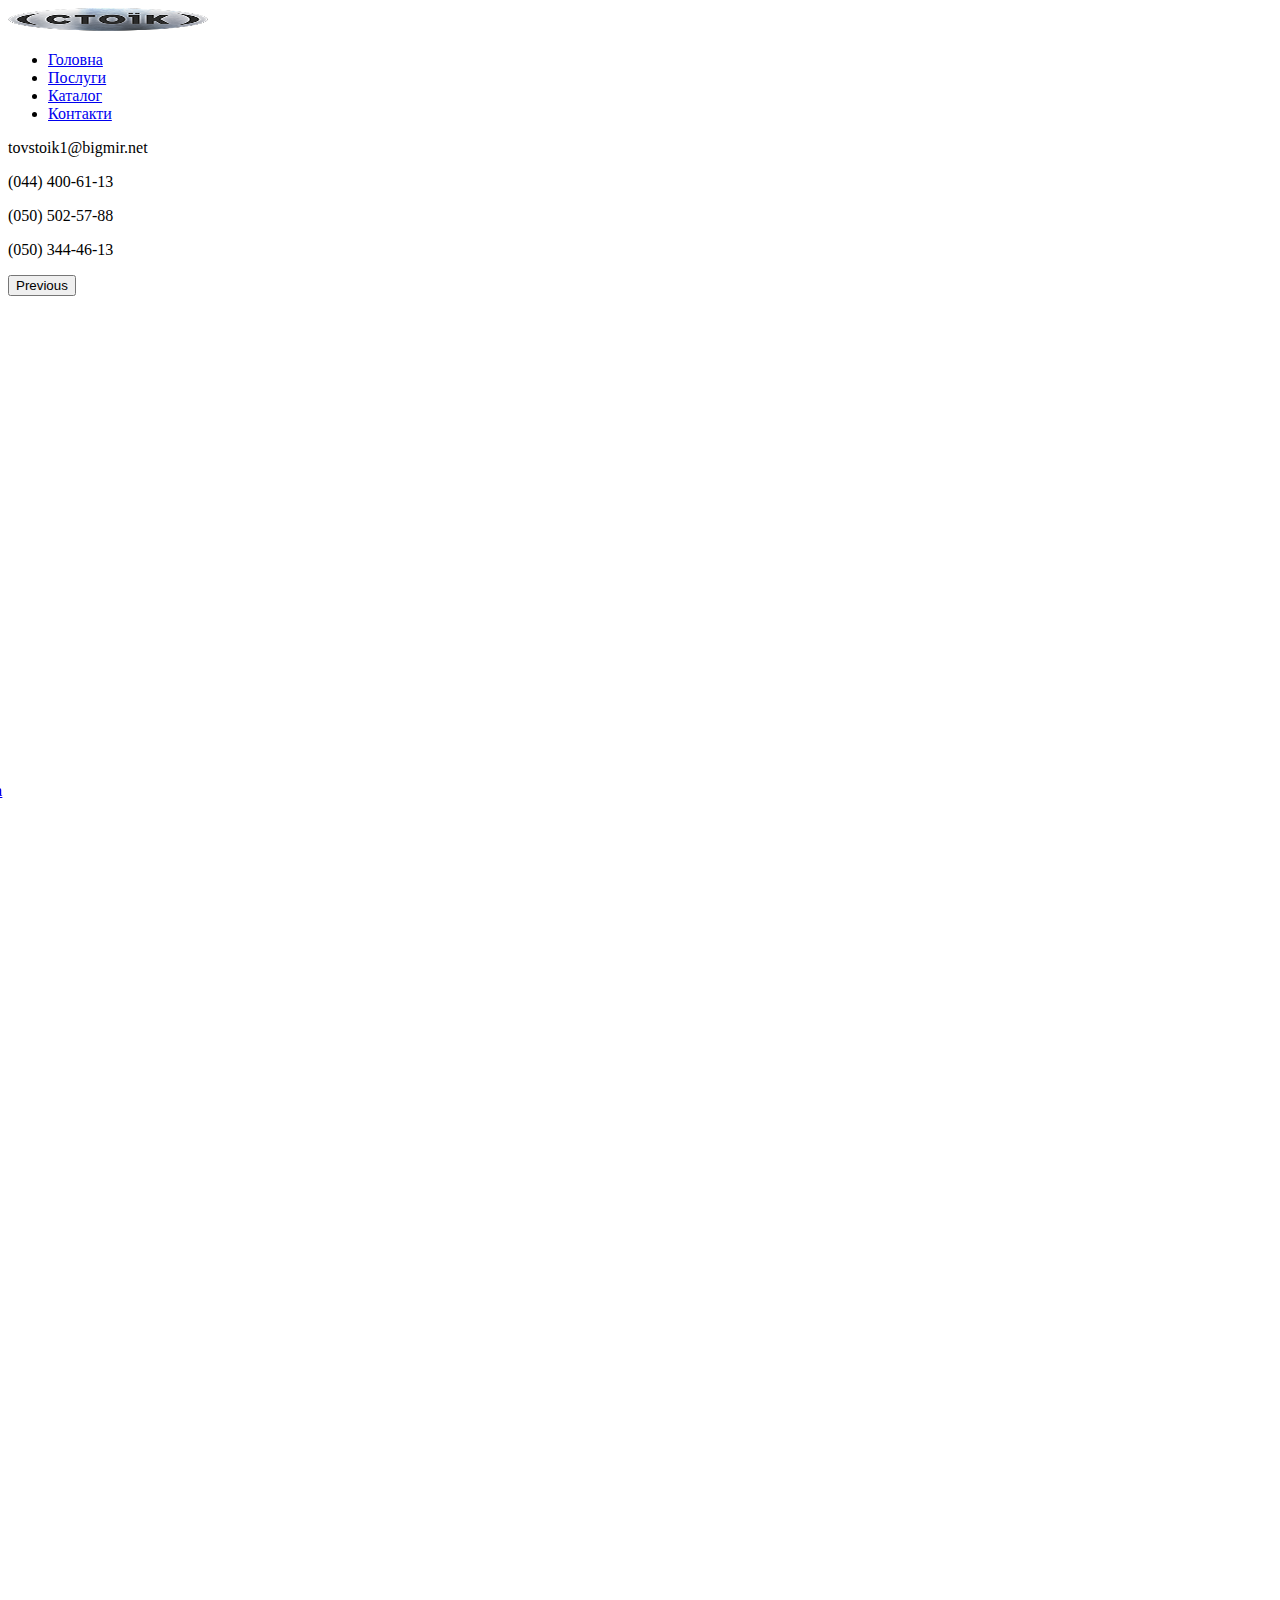
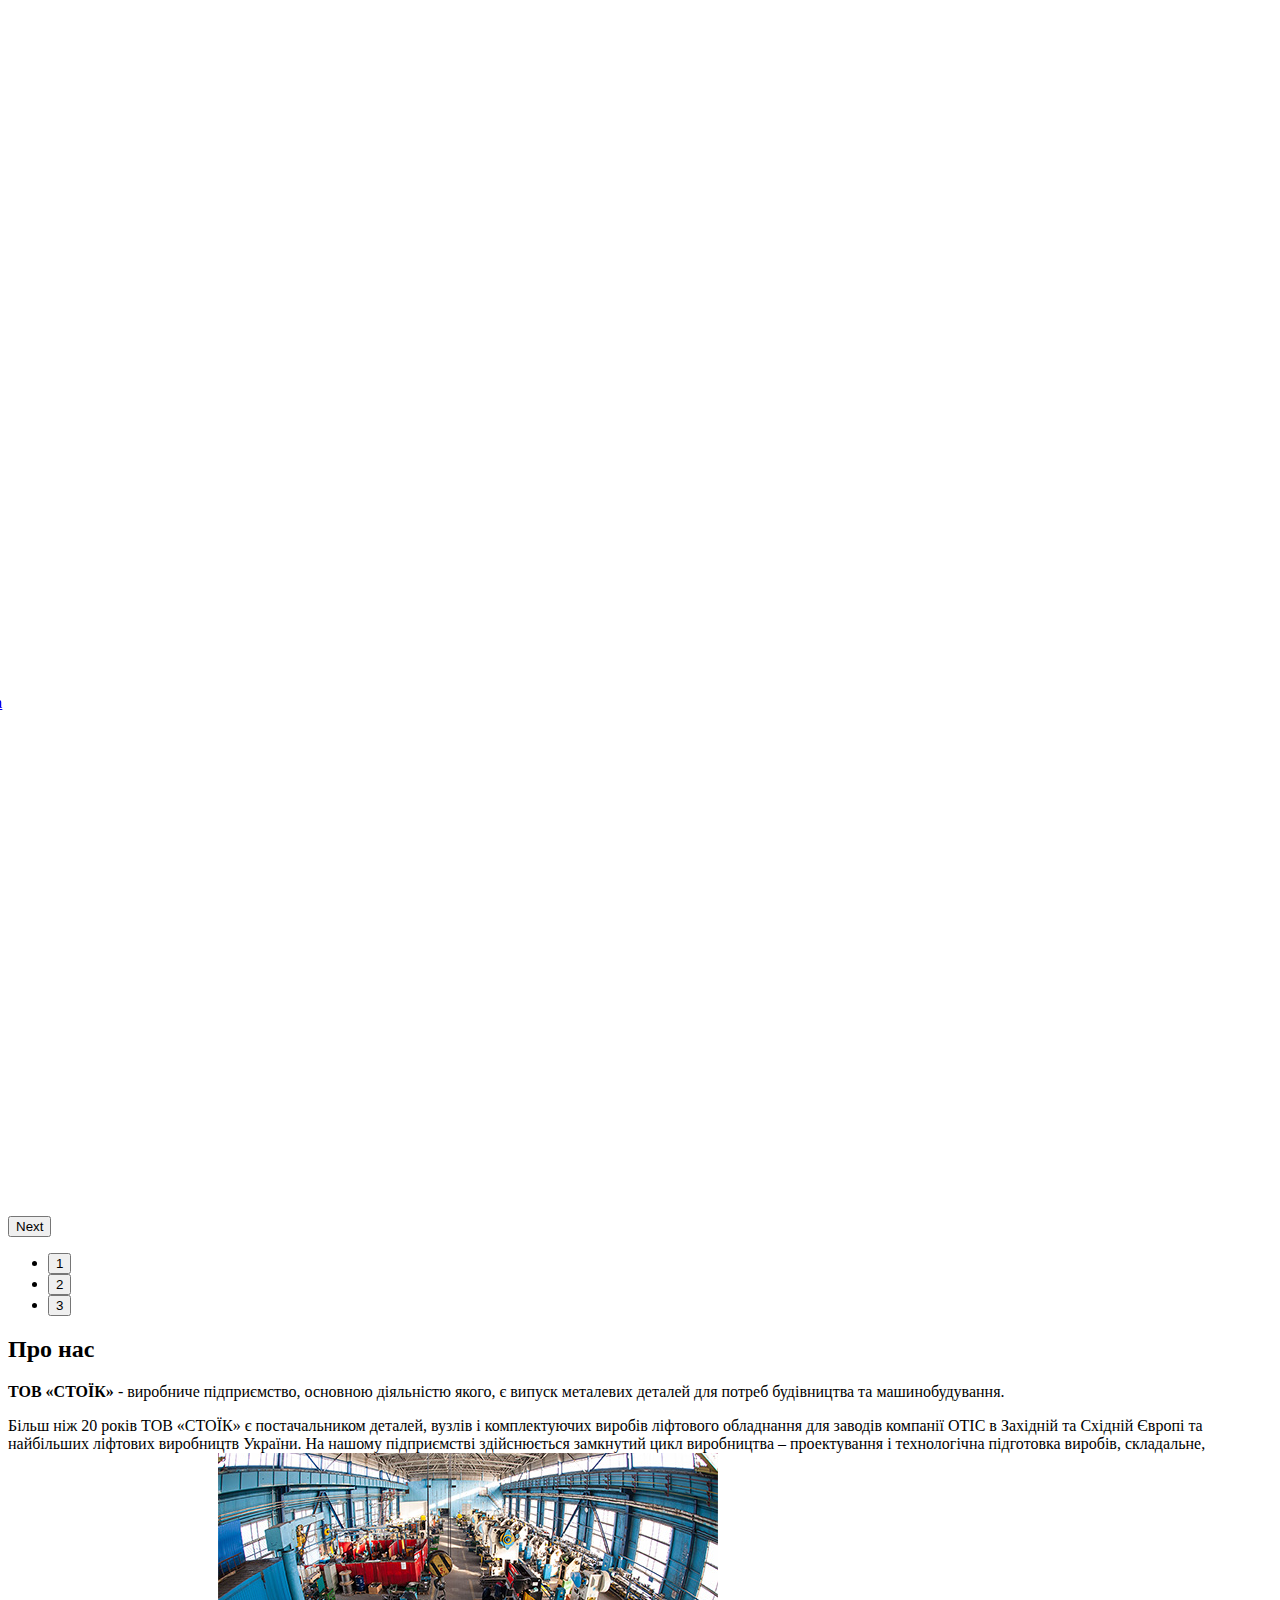
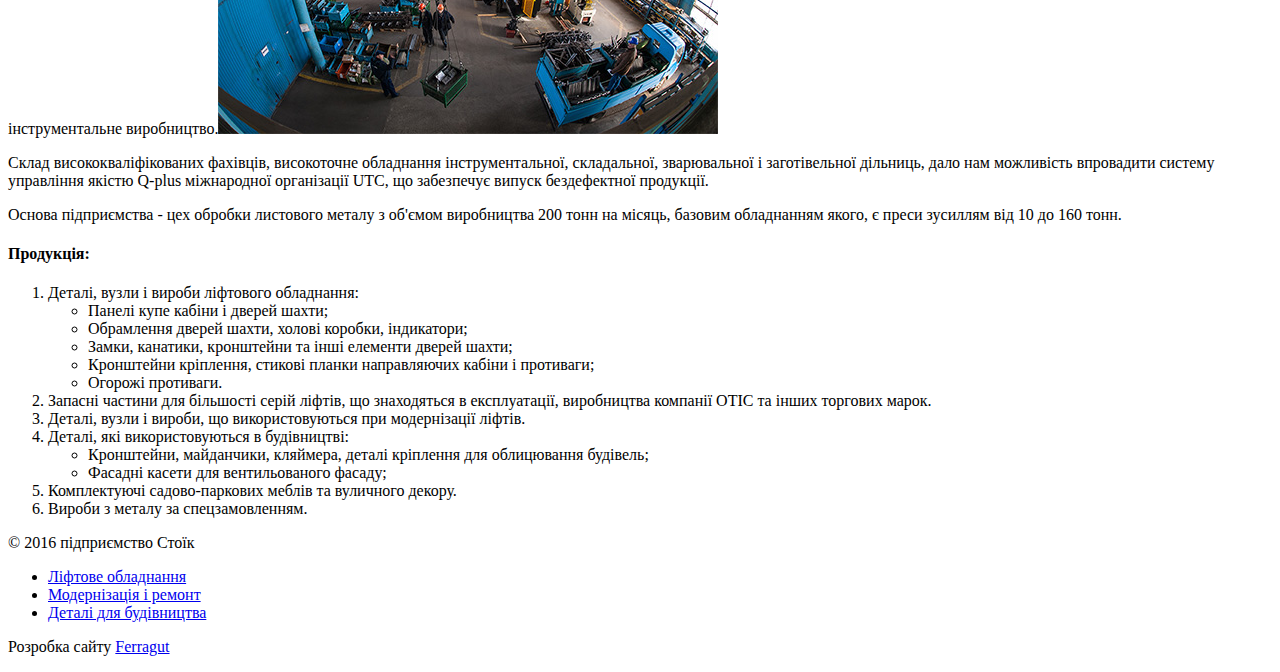
==== commit b5b63590: "modern" ====
--- a/index.html
+++ b/index.html
@@ -7,7 +7,7 @@
     <meta name="keywords" content="ключевые слова"/>
     <meta name="viewport" content="width=device-width, initial-scale=1.0"/>
     <link rel="shortcut icon" href="favicon.png"/>
-    <link rel="stylesheet" href="css/styles.min.css"/>
+    <link rel="stylesheet" href="css/styles.css"/>
     <!--[if lt IE 9]
     <script src="http://html5shiv.googlecode.com/svn/trunk/html5.js"></script>
     ![endif]
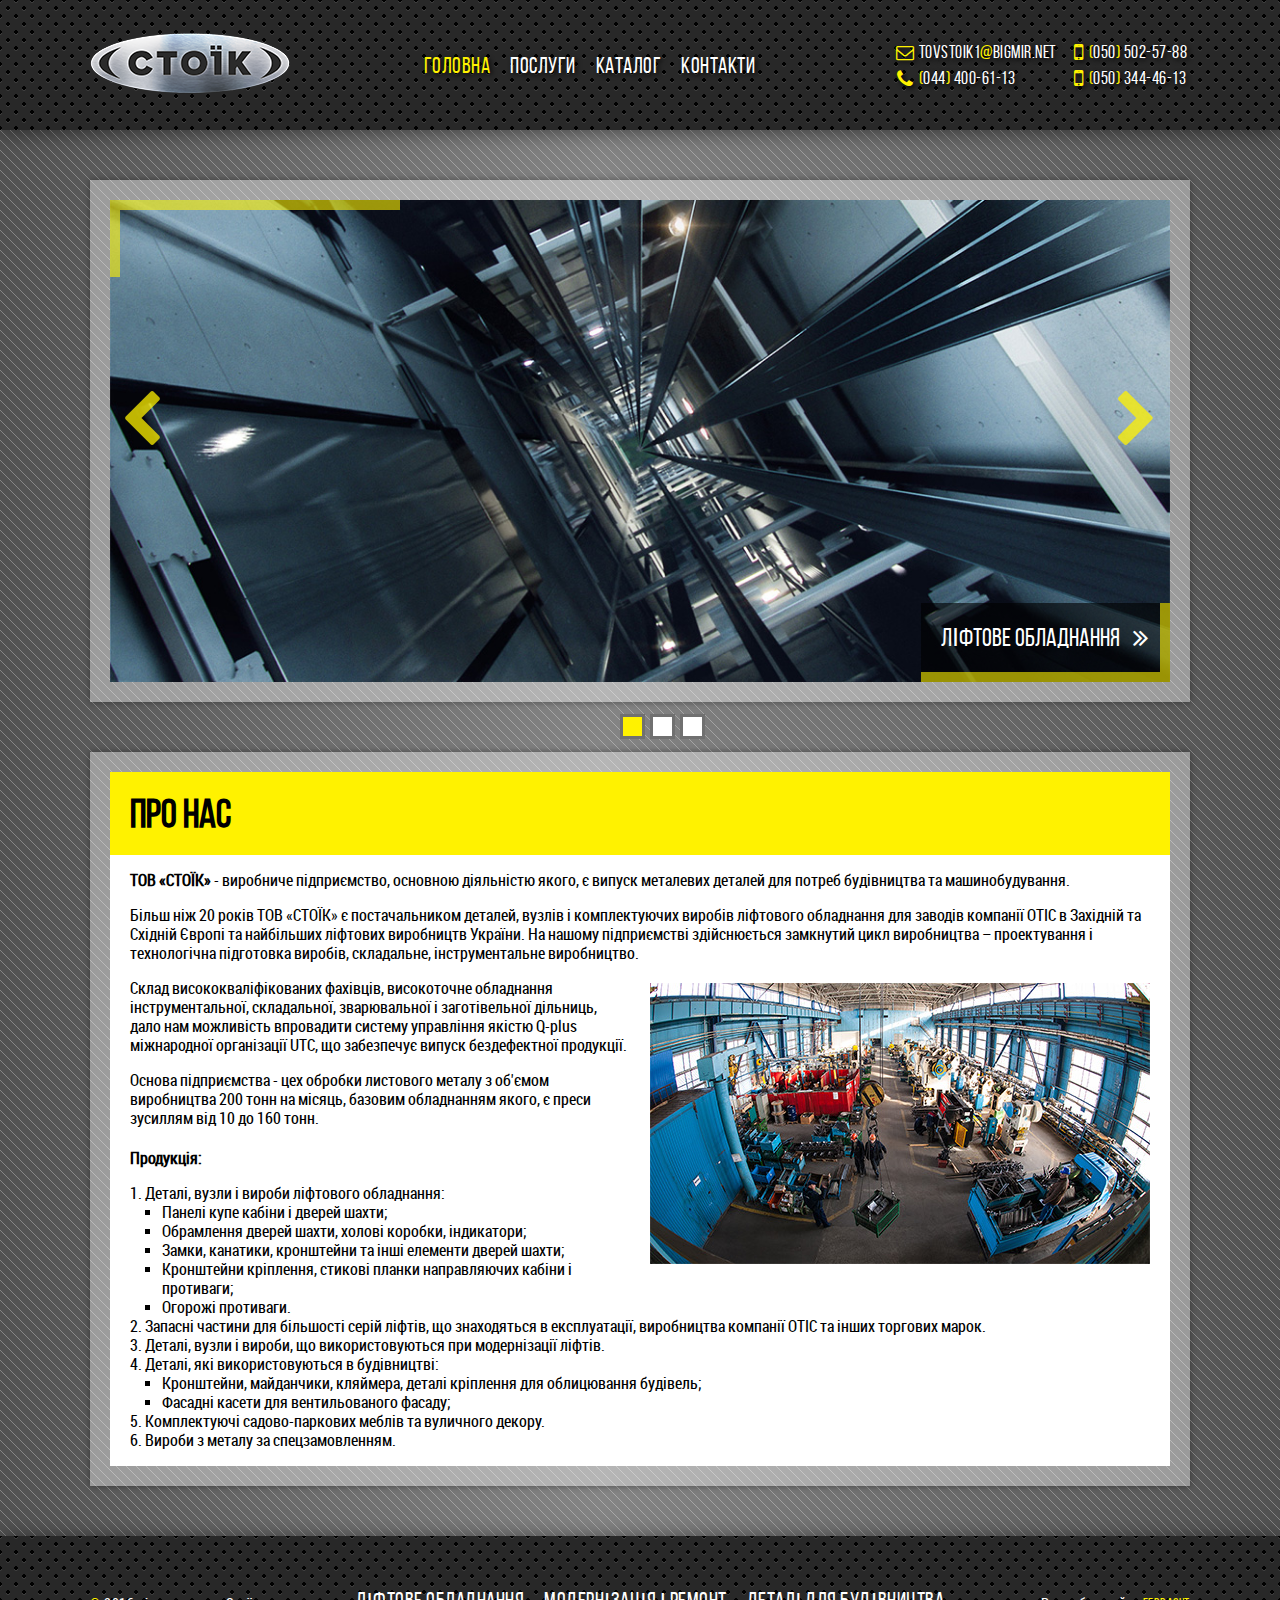
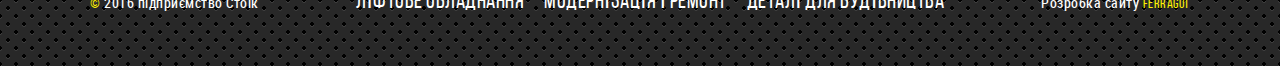
==== commit 58e35f6f: "right paths" ====
--- a/index.html
+++ b/index.html
@@ -7,7 +7,7 @@
     <meta name="keywords" content="ключевые слова"/>
     <meta name="viewport" content="width=device-width, initial-scale=1.0"/>
     <link rel="shortcut icon" href="favicon.png"/>
-    <link rel="stylesheet" href="css/styles.css"/>
+    <link rel="stylesheet" href="css/styles.min.css"/>
     <!--[if lt IE 9]
     <script src="http://html5shiv.googlecode.com/svn/trunk/html5.js"></script>
     ![endif]
--- a/css/styles.min.css
+++ b/css/styles.min.css
@@ -0,0 +1,15 @@
+@charset "UTF-8";
+/*! normalize-scss | MIT/GPLv2 License | bit.ly/normalize-scss */html{font-family:sans-serif;-ms-text-size-adjust:100%;-webkit-text-size-adjust:100%}body{margin:0}article,aside,details,figcaption,figure,footer,header,main,menu,nav,section,summary{display:block}audio,canvas,progress,video{display:inline-block}audio:not([controls]){display:none;height:0}progress{vertical-align:baseline}[hidden],template{display:none}a{background-color:transparent;-webkit-text-decoration-skip:objects}a:active,a:hover{outline-width:0}abbr[title]{border-bottom:none;text-decoration:underline;text-decoration:underline dotted}b,strong{font-weight:inherit;font-weight:bolder}code,kbd,samp{font-family:monospace,monospace;font-size:1em}dfn{font-style:italic}h1{font-size:2em;margin:.75em 0}mark{background-color:#ff0;color:#000}small{font-size:80%}sub,sup{font-size:75%;line-height:0;position:relative;vertical-align:baseline}sub{bottom:-.25em}sup{top:-.5em}img{border-style:none}svg:not(:root){overflow:hidden}figure{margin:1.5em 40px}hr{box-sizing:content-box;height:0;overflow:visible}pre{font-family:monospace,monospace;font-size:1em}button,input,optgroup,select,textarea{font:inherit;margin:0}button{overflow:visible}button,select{text-transform:none}[type=reset],[type=submit],button,html [type=button]{-webkit-appearance:button}[type=button]::-moz-focus-inner,[type=reset]::-moz-focus-inner,[type=submit]::-moz-focus-inner,button::-moz-focus-inner{border-style:none;padding:0}[type=button]:-moz-focusring,[type=reset]:-moz-focusring,[type=submit]:-moz-focusring,button:-moz-focusring{outline:1px dotted ButtonText}input{overflow:visible}[type=checkbox],[type=radio]{box-sizing:border-box;padding:0}[type=number]::-webkit-inner-spin-button,[type=number]::-webkit-outer-spin-button{height:auto}[type=search]{-webkit-appearance:textfield;outline-offset:-2px}[type=search]::-webkit-search-cancel-button,[type=search]::-webkit-search-decoration{-webkit-appearance:none}::-webkit-input-placeholder{color:inherit;opacity:.54}::-webkit-file-upload-button{-webkit-appearance:button;font:inherit}fieldset{border:1px solid silver;margin:0 2px;padding:.35em .625em .75em}legend{box-sizing:border-box;display:table;max-width:100%;white-space:normal;color:inherit;padding:0}optgroup{font-weight:700}textarea{overflow:auto}.slicknav_btn{position:relative;display:block;vertical-align:middle;float:right;padding:.438em .625em;line-height:1.125em;cursor:pointer}.slicknav_btn .slicknav_icon-bar+.slicknav_icon-bar{margin-top:.188em}.slicknav_menu{*zoom:1}.slicknav_menu .slicknav_menutxt{display:block;line-height:1.188em;float:left}.slicknav_menu .slicknav_icon{float:left;width:1.125em;height:.875em;margin:.188em 0 0 .438em}.slicknav_menu .slicknav_icon:before{background:transparent;width:1.125em;height:.875em;display:block;content:"";position:absolute}.slicknav_menu .slicknav_no-text{margin:0}.slicknav_menu .slicknav_icon-bar{display:block;width:1.125em;height:.125em;border-radius:1px;box-shadow:0 1px 0 rgba(0,0,0,.25)}.slicknav_menu:after,.slicknav_menu:before{content:" ";display:table}.slicknav_menu:after,.slicknav_nav{clear:both}.slicknav_nav li,.slicknav_nav ul{display:block}.slicknav_nav .slicknav_arrow{font-size:.8em;margin:0 0 0 .4em}.slicknav_nav .slicknav_item{cursor:pointer}.slicknav_nav .slicknav_item a{display:inline}.slicknav_nav .slicknav_row,.slicknav_nav a{display:block}.slicknav_nav .slicknav_parent-link a{display:inline}.slicknav_brand{float:left}.slicknav_menu{font-size:16px;background:#4c4c4c;padding:5px}.slicknav_menu,.slicknav_menu *{box-sizing:border-box}.slicknav_menu .slicknav_menutxt{color:#fff;font-weight:700;text-shadow:0 1px 3px #000}.slicknav_menu .slicknav_icon-bar{background-color:#fff}.slicknav_btn{margin:5px 5px 6px;text-decoration:none;text-shadow:0 1px 1px hsla(0,0%,100%,.75);border-radius:4px;background-color:#222}.slicknav_nav{color:#fff;margin:0;font-size:.875em}.slicknav_nav,.slicknav_nav ul{padding:0;list-style:none;overflow:hidden}.slicknav_nav ul{margin:0 0 0 20px}.slicknav_nav .slicknav_row{padding:5px 10px;margin:2px 5px}.slicknav_nav .slicknav_row:hover{border-radius:6px;background:#ccc;color:#fff}.slicknav_nav a{padding:5px 10px;margin:2px 5px;text-decoration:none;color:#fff}.slicknav_nav a:hover{border-radius:6px;background:#ccc;color:#222}.slicknav_nav .slicknav_txtnode{margin-left:15px}.slicknav_nav .slicknav_item a,.slicknav_nav .slicknav_parent-link a{padding:0;margin:0}.slicknav_brand{color:#fff;font-size:18px;line-height:30px;padding:7px 12px;height:44px}.slick-slider{box-sizing:border-box;-webkit-touch-callout:none;-webkit-user-select:none;-moz-user-select:none;-ms-user-select:none;user-select:none;-ms-touch-action:pan-y;touch-action:pan-y;-webkit-tap-highlight-color:transparent}.slick-list,.slick-slider{position:relative;display:block}.slick-list{overflow:hidden;margin:0;padding:0}.slick-list:focus{outline:none}.slick-list.dragging{cursor:pointer;cursor:hand}.slick-slider .slick-list,.slick-slider .slick-track{-webkit-transform:translateZ(0);transform:translateZ(0)}.slick-track{position:relative;left:0;top:0;display:block}.slick-track:after,.slick-track:before{content:"";display:table}.slick-track:after{clear:both}.slick-loading .slick-track{visibility:hidden}.slick-slide{float:left;height:100%;min-height:1px;display:none}[dir=rtl] .slick-slide{float:right}.slick-slide img{display:block}.slick-slide.slick-loading img{display:none}.slick-slide.dragging img{pointer-events:none}.slick-initialized .slick-slide{display:block}.slick-loading .slick-slide{visibility:hidden}.slick-vertical .slick-slide{display:block;height:auto;border:1px solid transparent}.slick-arrow.slick-hidden{display:none}.slick-loading .slick-list{background:#fff url(ajax-loader.gif) 50% no-repeat}.slick-next,.slick-prev{position:absolute;display:block;height:20px;width:20px;line-height:0;font-size:0;cursor:pointer;top:50%;-webkit-transform:translateY(-50%);transform:translateY(-50%);padding:0;border:none}.slick-next,.slick-next:focus,.slick-next:hover,.slick-prev,.slick-prev:focus,.slick-prev:hover{background:transparent;color:transparent;outline:none}.slick-next:focus:before,.slick-next:hover:before,.slick-prev:focus:before,.slick-prev:hover:before{opacity:1}.slick-next.slick-disabled:before,.slick-prev.slick-disabled:before{opacity:.25}.slick-next:before,.slick-prev:before{font-family:FontAwesome;font-size:20px;line-height:1;color:#fff;opacity:.75;-webkit-font-smoothing:antialiased;-moz-osx-font-smoothing:grayscale}.slick-prev{left:-25px}[dir=rtl] .slick-prev{left:auto;right:-25px}.slick-prev:before{content:""}[dir=rtl] .slick-prev:before{content:""}.slick-next{right:-25px}[dir=rtl] .slick-next{left:-25px;right:auto}.slick-next:before{content:""}[dir=rtl] .slick-next:before{content:""}.slick-dotted.slick-slider{margin-bottom:30px}.slick-dots{position:absolute;bottom:-25px;list-style:none;display:block;text-align:center;padding:0;margin:0;width:100%}.slick-dots li{position:relative;display:inline-block;margin:0 5px;padding:0}.slick-dots li,.slick-dots li button{height:20px;width:20px;cursor:pointer}.slick-dots li button{border:0;background:transparent;display:block;outline:none;line-height:0;font-size:0;color:transparent;padding:5px}.slick-dots li button:focus,.slick-dots li button:hover{outline:none}.slick-dots li button:focus:before,.slick-dots li button:hover:before{opacity:1}.slick-dots li button:before{position:absolute;top:0;left:0;content:"•";width:20px;height:20px;font-family:FontAwesome;font-size:6px;line-height:20px;text-align:center;color:#000;opacity:.25;-webkit-font-smoothing:antialiased;-moz-osx-font-smoothing:grayscale}.slick-dots li.slick-active button:before{color:#000;opacity:.75}
+
+/*!
+ *  Font Awesome 4.6.3 by @davegandy - http://fontawesome.io - @fontawesome
+ *  License - http://fontawesome.io/license (Font: SIL OFL 1.1, CSS: MIT License)
+ */@font-face{font-family:FontAwesome;src:url(../fonts/fontawesome-webfont.eot?v=4.6.3);src:url(../fonts/fontawesome-webfont.eot?#iefix&v=4.6.3) format("embedded-opentype"),url(../fonts/fontawesome-webfont.woff2?v=4.6.3) format("woff2"),url(../fonts/fontawesome-webfont.woff?v=4.6.3) format("woff"),url(../fonts/fontawesome-webfont.ttf?v=4.6.3) format("truetype"),url(../fonts/fontawesome-webfont.svg?v=4.6.3#fontawesomeregular) format("svg");font-weight:400;font-style:normal}.fa{display:inline-block;font:normal normal normal 14px/1 FontAwesome;font-size:inherit;text-rendering:auto;-webkit-font-smoothing:antialiased;-moz-osx-font-smoothing:grayscale}.fa-lg{font-size:1.33333em;line-height:.75em;vertical-align:-15%}.fa-2x{font-size:2em}.fa-3x{font-size:3em}.fa-4x{font-size:4em}.fa-5x{font-size:5em}.fa-fw{width:1.28571em;text-align:center}.fa-ul{padding-left:0;margin-left:2.14286em;list-style-type:none}.fa-ul>li{position:relative}.fa-li{position:absolute;left:-2.14286em;width:2.14286em;top:.14286em;text-align:center}.fa-li.fa-lg{left:-1.85714em}.fa-border{padding:.2em .25em .15em;border:.08em solid #eee;border-radius:.1em}.fa-pull-left{float:left}.fa-pull-right{float:right}.fa.fa-pull-left{margin-right:.3em}.fa.fa-pull-right{margin-left:.3em}.pull-right{float:right}.pull-left{float:left}.fa.pull-left{margin-right:.3em}.fa.pull-right{margin-left:.3em}.fa-spin{-webkit-animation:a 2s infinite linear;animation:a 2s infinite linear}.fa-pulse{-webkit-animation:a 1s infinite steps(8);animation:a 1s infinite steps(8)}@-webkit-keyframes a{0%{-webkit-transform:rotate(0deg);transform:rotate(0deg)}to{-webkit-transform:rotate(359deg);transform:rotate(359deg)}}@keyframes a{0%{-webkit-transform:rotate(0deg);transform:rotate(0deg)}to{-webkit-transform:rotate(359deg);transform:rotate(359deg)}}.fa-rotate-90{-ms-filter:"progid:DXImageTransform.Microsoft.BasicImage(rotation=1)";-webkit-transform:rotate(90deg);transform:rotate(90deg)}.fa-rotate-180{-ms-filter:"progid:DXImageTransform.Microsoft.BasicImage(rotation=2)";-webkit-transform:rotate(180deg);transform:rotate(180deg)}.fa-rotate-270{-ms-filter:"progid:DXImageTransform.Microsoft.BasicImage(rotation=3)";-webkit-transform:rotate(270deg);transform:rotate(270deg)}.fa-flip-horizontal{-ms-filter:"progid:DXImageTransform.Microsoft.BasicImage(rotation=0, mirror=1)";-webkit-transform:scaleX(-1);transform:scaleX(-1)}.fa-flip-vertical{-ms-filter:"progid:DXImageTransform.Microsoft.BasicImage(rotation=2, mirror=1)";-webkit-transform:scaleY(-1);transform:scaleY(-1)}:root .fa-flip-horizontal,:root .fa-flip-vertical,:root .fa-rotate-90,:root .fa-rotate-180,:root .fa-rotate-270{-webkit-filter:none;filter:none}.fa-stack{position:relative;display:inline-block;width:2em;height:2em;line-height:2em;vertical-align:middle}.fa-stack-1x,.fa-stack-2x{position:absolute;left:0;width:100%;text-align:center}.fa-stack-1x{line-height:inherit}.fa-stack-2x{font-size:2em}.fa-inverse{color:#fff}.fa-glass:before{content:""}.fa-music:before{content:""}.fa-search:before{content:""}.fa-envelope-o:before{content:""}.fa-heart:before{content:""}.fa-star:before{content:""}.fa-star-o:before{content:""}.fa-user:before{content:""}.fa-film:before{content:""}.fa-th-large:before{content:""}.fa-th:before{content:""}.fa-th-list:before{content:""}.fa-check:before{content:""}.fa-close:before,.fa-remove:before,.fa-times:before{content:""}.fa-search-plus:before{content:""}.fa-search-minus:before{content:""}.fa-power-off:before{content:""}.fa-signal:before{content:""}.fa-cog:before,.fa-gear:before{content:""}.fa-trash-o:before{content:""}.fa-home:before{content:""}.fa-file-o:before{content:""}.fa-clock-o:before{content:""}.fa-road:before{content:""}.fa-download:before{content:""}.fa-arrow-circle-o-down:before{content:""}.fa-arrow-circle-o-up:before{content:""}.fa-inbox:before{content:""}.fa-play-circle-o:before{content:""}.fa-repeat:before,.fa-rotate-right:before{content:""}.fa-refresh:before{content:""}.fa-list-alt:before{content:""}.fa-lock:before{content:""}.fa-flag:before{content:""}.fa-headphones:before{content:""}.fa-volume-off:before{content:""}.fa-volume-down:before{content:""}.fa-volume-up:before{content:""}.fa-qrcode:before{content:""}.fa-barcode:before{content:""}.fa-tag:before{content:""}.fa-tags:before{content:""}.fa-book:before{content:""}.fa-bookmark:before{content:""}.fa-print:before{content:""}.fa-camera:before{content:""}.fa-font:before{content:""}.fa-bold:before{content:""}.fa-italic:before{content:""}.fa-text-height:before{content:""}.fa-text-width:before{content:""}.fa-align-left:before{content:""}.fa-align-center:before{content:""}.fa-align-right:before{content:""}.fa-align-justify:before{content:""}.fa-list:before{content:""}.fa-dedent:before,.fa-outdent:before{content:""}.fa-indent:before{content:""}.fa-video-camera:before{content:""}.fa-image:before,.fa-photo:before,.fa-picture-o:before{content:""}.fa-pencil:before{content:""}.fa-map-marker:before{content:""}.fa-adjust:before{content:""}.fa-tint:before{content:""}.fa-edit:before,.fa-pencil-square-o:before{content:""}.fa-share-square-o:before{content:""}.fa-check-square-o:before{content:""}.fa-arrows:before{content:""}.fa-step-backward:before{content:""}.fa-fast-backward:before{content:""}.fa-backward:before{content:""}.fa-play:before{content:""}.fa-pause:before{content:""}.fa-stop:before{content:""}.fa-forward:before{content:""}.fa-fast-forward:before{content:""}.fa-step-forward:before{content:""}.fa-eject:before{content:""}.fa-chevron-left:before{content:""}.fa-chevron-right:before{content:""}.fa-plus-circle:before{content:""}.fa-minus-circle:before{content:""}.fa-times-circle:before{content:""}.fa-check-circle:before{content:""}.fa-question-circle:before{content:""}.fa-info-circle:before{content:""}.fa-crosshairs:before{content:""}.fa-times-circle-o:before{content:""}.fa-check-circle-o:before{content:""}.fa-ban:before{content:""}.fa-arrow-left:before{content:""}.fa-arrow-right:before{content:""}.fa-arrow-up:before{content:""}.fa-arrow-down:before{content:""}.fa-mail-forward:before,.fa-share:before{content:""}.fa-expand:before{content:""}.fa-compress:before{content:""}.fa-plus:before{content:""}.fa-minus:before{content:""}.fa-asterisk:before{content:""}.fa-exclamation-circle:before{content:""}.fa-gift:before{content:""}.fa-leaf:before{content:""}.fa-fire:before{content:""}.fa-eye:before{content:""}.fa-eye-slash:before{content:""}.fa-exclamation-triangle:before,.fa-warning:before{content:""}.fa-plane:before{content:""}.fa-calendar:before{content:""}.fa-random:before{content:""}.fa-comment:before{content:""}.fa-magnet:before{content:""}.fa-chevron-up:before{content:""}.fa-chevron-down:before{content:""}.fa-retweet:before{content:""}.fa-shopping-cart:before{content:""}.fa-folder:before{content:""}.fa-folder-open:before{content:""}.fa-arrows-v:before{content:""}.fa-arrows-h:before{content:""}.fa-bar-chart-o:before,.fa-bar-chart:before{content:""}.fa-twitter-square:before{content:""}.fa-facebook-square:before{content:""}.fa-camera-retro:before{content:""}.fa-key:before{content:""}.fa-cogs:before,.fa-gears:before{content:""}.fa-comments:before{content:""}.fa-thumbs-o-up:before{content:""}.fa-thumbs-o-down:before{content:""}.fa-star-half:before{content:""}.fa-heart-o:before{content:""}.fa-sign-out:before{content:""}.fa-linkedin-square:before{content:""}.fa-thumb-tack:before{content:""}.fa-external-link:before{content:""}.fa-sign-in:before{content:""}.fa-trophy:before{content:""}.fa-github-square:before{content:""}.fa-upload:before{content:""}.fa-lemon-o:before{content:""}.fa-phone:before{content:""}.fa-square-o:before{content:""}.fa-bookmark-o:before{content:""}.fa-phone-square:before{content:""}.fa-twitter:before{content:""}.fa-facebook-f:before,.fa-facebook:before{content:""}.fa-github:before{content:""}.fa-unlock:before{content:""}.fa-credit-card:before{content:""}.fa-feed:before,.fa-rss:before{content:""}.fa-hdd-o:before{content:""}.fa-bullhorn:before{content:""}.fa-bell:before{content:""}.fa-certificate:before{content:""}.fa-hand-o-right:before{content:""}.fa-hand-o-left:before{content:""}.fa-hand-o-up:before{content:""}.fa-hand-o-down:before{content:""}.fa-arrow-circle-left:before{content:""}.fa-arrow-circle-right:before{content:""}.fa-arrow-circle-up:before{content:""}.fa-arrow-circle-down:before{content:""}.fa-globe:before{content:""}.fa-wrench:before{content:""}.fa-tasks:before{content:""}.fa-filter:before{content:""}.fa-briefcase:before{content:""}.fa-arrows-alt:before{content:""}.fa-group:before,.fa-users:before{content:""}.fa-chain:before,.fa-link:before{content:""}.fa-cloud:before{content:""}.fa-flask:before{content:""}.fa-cut:before,.fa-scissors:before{content:""}.fa-copy:before,.fa-files-o:before{content:""}.fa-paperclip:before{content:""}.fa-floppy-o:before,.fa-save:before{content:""}.fa-square:before{content:""}.fa-bars:before,.fa-navicon:before,.fa-reorder:before{content:""}.fa-list-ul:before{content:""}.fa-list-ol:before{content:""}.fa-strikethrough:before{content:""}.fa-underline:before{content:""}.fa-table:before{content:""}.fa-magic:before{content:""}.fa-truck:before{content:""}.fa-pinterest:before{content:""}.fa-pinterest-square:before{content:""}.fa-google-plus-square:before{content:""}.fa-google-plus:before{content:""}.fa-money:before{content:""}.fa-caret-down:before{content:""}.fa-caret-up:before{content:""}.fa-caret-left:before{content:""}.fa-caret-right:before{content:""}.fa-columns:before{content:""}.fa-sort:before,.fa-unsorted:before{content:""}.fa-sort-desc:before,.fa-sort-down:before{content:""}.fa-sort-asc:before,.fa-sort-up:before{content:""}.fa-envelope:before{content:""}.fa-linkedin:before{content:""}.fa-rotate-left:before,.fa-undo:before{content:""}.fa-gavel:before,.fa-legal:before{content:""}.fa-dashboard:before,.fa-tachometer:before{content:""}.fa-comment-o:before{content:""}.fa-comments-o:before{content:""}.fa-bolt:before,.fa-flash:before{content:""}.fa-sitemap:before{content:""}.fa-umbrella:before{content:""}.fa-clipboard:before,.fa-paste:before{content:""}.fa-lightbulb-o:before{content:""}.fa-exchange:before{content:""}.fa-cloud-download:before{content:""}.fa-cloud-upload:before{content:""}.fa-user-md:before{content:""}.fa-stethoscope:before{content:""}.fa-suitcase:before{content:""}.fa-bell-o:before{content:""}.fa-coffee:before{content:""}.fa-cutlery:before{content:""}.fa-file-text-o:before{content:""}.fa-building-o:before{content:""}.fa-hospital-o:before{content:""}.fa-ambulance:before{content:""}.fa-medkit:before{content:""}.fa-fighter-jet:before{content:""}.fa-beer:before{content:""}.fa-h-square:before{content:""}.fa-plus-square:before{content:""}.fa-angle-double-left:before{content:""}.fa-angle-double-right:before{content:""}.fa-angle-double-up:before{content:""}.fa-angle-double-down:before{content:""}.fa-angle-left:before{content:""}.fa-angle-right:before{content:""}.fa-angle-up:before{content:""}.fa-angle-down:before{content:""}.fa-desktop:before{content:""}.fa-laptop:before{content:""}.fa-tablet:before{content:""}.fa-mobile-phone:before,.fa-mobile:before{content:""}.fa-circle-o:before{content:""}.fa-quote-left:before{content:""}.fa-quote-right:before{content:""}.fa-spinner:before{content:""}.fa-circle:before{content:""}.fa-mail-reply:before,.fa-reply:before{content:""}.fa-github-alt:before{content:""}.fa-folder-o:before{content:""}.fa-folder-open-o:before{content:""}.fa-smile-o:before{content:""}.fa-frown-o:before{content:""}.fa-meh-o:before{content:""}.fa-gamepad:before{content:""}.fa-keyboard-o:before{content:""}.fa-flag-o:before{content:""}.fa-flag-checkered:before{content:""}.fa-terminal:before{content:""}.fa-code:before{content:""}.fa-mail-reply-all:before,.fa-reply-all:before{content:""}.fa-star-half-empty:before,.fa-star-half-full:before,.fa-star-half-o:before{content:""}.fa-location-arrow:before{content:""}.fa-crop:before{content:""}.fa-code-fork:before{content:""}.fa-chain-broken:before,.fa-unlink:before{content:""}.fa-question:before{content:""}.fa-info:before{content:""}.fa-exclamation:before{content:""}.fa-superscript:before{content:""}.fa-subscript:before{content:""}.fa-eraser:before{content:""}.fa-puzzle-piece:before{content:""}.fa-microphone:before{content:""}.fa-microphone-slash:before{content:""}.fa-shield:before{content:""}.fa-calendar-o:before{content:""}.fa-fire-extinguisher:before{content:""}.fa-rocket:before{content:""}.fa-maxcdn:before{content:""}.fa-chevron-circle-left:before{content:""}.fa-chevron-circle-right:before{content:""}.fa-chevron-circle-up:before{content:""}.fa-chevron-circle-down:before{content:""}.fa-html5:before{content:""}.fa-css3:before{content:""}.fa-anchor:before{content:""}.fa-unlock-alt:before{content:""}.fa-bullseye:before{content:""}.fa-ellipsis-h:before{content:""}.fa-ellipsis-v:before{content:""}.fa-rss-square:before{content:""}.fa-play-circle:before{content:""}.fa-ticket:before{content:""}.fa-minus-square:before{content:""}.fa-minus-square-o:before{content:""}.fa-level-up:before{content:""}.fa-level-down:before{content:""}.fa-check-square:before{content:""}.fa-pencil-square:before{content:""}.fa-external-link-square:before{content:""}.fa-share-square:before{content:""}.fa-compass:before{content:""}.fa-caret-square-o-down:before,.fa-toggle-down:before{content:""}.fa-caret-square-o-up:before,.fa-toggle-up:before{content:""}.fa-caret-square-o-right:before,.fa-toggle-right:before{content:""}.fa-eur:before,.fa-euro:before{content:""}.fa-gbp:before{content:""}.fa-dollar:before,.fa-usd:before{content:""}.fa-inr:before,.fa-rupee:before{content:""}.fa-cny:before,.fa-jpy:before,.fa-rmb:before,.fa-yen:before{content:""}.fa-rouble:before,.fa-rub:before,.fa-ruble:before{content:""}.fa-krw:before,.fa-won:before{content:""}.fa-bitcoin:before,.fa-btc:before{content:""}.fa-file:before{content:""}.fa-file-text:before{content:""}.fa-sort-alpha-asc:before{content:""}.fa-sort-alpha-desc:before{content:""}.fa-sort-amount-asc:before{content:""}.fa-sort-amount-desc:before{content:""}.fa-sort-numeric-asc:before{content:""}.fa-sort-numeric-desc:before{content:""}.fa-thumbs-up:before{content:""}.fa-thumbs-down:before{content:""}.fa-youtube-square:before{content:""}.fa-youtube:before{content:""}.fa-xing:before{content:""}.fa-xing-square:before{content:""}.fa-youtube-play:before{content:""}.fa-dropbox:before{content:""}.fa-stack-overflow:before{content:""}.fa-instagram:before{content:""}.fa-flickr:before{content:""}.fa-adn:before{content:""}.fa-bitbucket:before{content:""}.fa-bitbucket-square:before{content:""}.fa-tumblr:before{content:""}.fa-tumblr-square:before{content:""}.fa-long-arrow-down:before{content:""}.fa-long-arrow-up:before{content:""}.fa-long-arrow-left:before{content:""}.fa-long-arrow-right:before{content:""}.fa-apple:before{content:""}.fa-windows:before{content:""}.fa-android:before{content:""}.fa-linux:before{content:""}.fa-dribbble:before{content:""}.fa-skype:before{content:""}.fa-foursquare:before{content:""}.fa-trello:before{content:""}.fa-female:before{content:""}.fa-male:before{content:""}.fa-gittip:before,.fa-gratipay:before{content:""}.fa-sun-o:before{content:""}.fa-moon-o:before{content:""}.fa-archive:before{content:""}.fa-bug:before{content:""}.fa-vk:before{content:""}.fa-weibo:before{content:""}.fa-renren:before{content:""}.fa-pagelines:before{content:""}.fa-stack-exchange:before{content:""}.fa-arrow-circle-o-right:before{content:""}.fa-arrow-circle-o-left:before{content:""}.fa-caret-square-o-left:before,.fa-toggle-left:before{content:""}.fa-dot-circle-o:before{content:""}.fa-wheelchair:before{content:""}.fa-vimeo-square:before{content:""}.fa-try:before,.fa-turkish-lira:before{content:""}.fa-plus-square-o:before{content:""}.fa-space-shuttle:before{content:""}.fa-slack:before{content:""}.fa-envelope-square:before{content:""}.fa-wordpress:before{content:""}.fa-openid:before{content:""}.fa-bank:before,.fa-institution:before,.fa-university:before{content:""}.fa-graduation-cap:before,.fa-mortar-board:before{content:""}.fa-yahoo:before{content:""}.fa-google:before{content:""}.fa-reddit:before{content:""}.fa-reddit-square:before{content:""}.fa-stumbleupon-circle:before{content:""}.fa-stumbleupon:before{content:""}.fa-delicious:before{content:""}.fa-digg:before{content:""}.fa-pied-piper-pp:before{content:""}.fa-pied-piper-alt:before{content:""}.fa-drupal:before{content:""}.fa-joomla:before{content:""}.fa-language:before{content:""}.fa-fax:before{content:""}.fa-building:before{content:""}.fa-child:before{content:""}.fa-paw:before{content:""}.fa-spoon:before{content:""}.fa-cube:before{content:""}.fa-cubes:before{content:""}.fa-behance:before{content:""}.fa-behance-square:before{content:""}.fa-steam:before{content:""}.fa-steam-square:before{content:""}.fa-recycle:before{content:""}.fa-automobile:before,.fa-car:before{content:""}.fa-cab:before,.fa-taxi:before{content:""}.fa-tree:before{content:""}.fa-spotify:before{content:""}.fa-deviantart:before{content:""}.fa-soundcloud:before{content:""}.fa-database:before{content:""}.fa-file-pdf-o:before{content:""}.fa-file-word-o:before{content:""}.fa-file-excel-o:before{content:""}.fa-file-powerpoint-o:before{content:""}.fa-file-image-o:before,.fa-file-photo-o:before,.fa-file-picture-o:before{content:""}.fa-file-archive-o:before,.fa-file-zip-o:before{content:""}.fa-file-audio-o:before,.fa-file-sound-o:before{content:""}.fa-file-movie-o:before,.fa-file-video-o:before{content:""}.fa-file-code-o:before{content:""}.fa-vine:before{content:""}.fa-codepen:before{content:""}.fa-jsfiddle:before{content:""}.fa-life-bouy:before,.fa-life-buoy:before,.fa-life-ring:before,.fa-life-saver:before,.fa-support:before{content:""}.fa-circle-o-notch:before{content:""}.fa-ra:before,.fa-rebel:before,.fa-resistance:before{content:""}.fa-empire:before,.fa-ge:before{content:""}.fa-git-square:before{content:""}.fa-git:before{content:""}.fa-hacker-news:before,.fa-y-combinator-square:before,.fa-yc-square:before{content:""}.fa-tencent-weibo:before{content:""}.fa-qq:before{content:""}.fa-wechat:before,.fa-weixin:before{content:""}.fa-paper-plane:before,.fa-send:before{content:""}.fa-paper-plane-o:before,.fa-send-o:before{content:""}.fa-history:before{content:""}.fa-circle-thin:before{content:""}.fa-header:before{content:""}.fa-paragraph:before{content:""}.fa-sliders:before{content:""}.fa-share-alt:before{content:""}.fa-share-alt-square:before{content:""}.fa-bomb:before{content:""}.fa-futbol-o:before,.fa-soccer-ball-o:before{content:""}.fa-tty:before{content:""}.fa-binoculars:before{content:""}.fa-plug:before{content:""}.fa-slideshare:before{content:""}.fa-twitch:before{content:""}.fa-yelp:before{content:""}.fa-newspaper-o:before{content:""}.fa-wifi:before{content:""}.fa-calculator:before{content:""}.fa-paypal:before{content:""}.fa-google-wallet:before{content:""}.fa-cc-visa:before{content:""}.fa-cc-mastercard:before{content:""}.fa-cc-discover:before{content:""}.fa-cc-amex:before{content:""}.fa-cc-paypal:before{content:""}.fa-cc-stripe:before{content:""}.fa-bell-slash:before{content:""}.fa-bell-slash-o:before{content:""}.fa-trash:before{content:""}.fa-copyright:before{content:""}.fa-at:before{content:""}.fa-eyedropper:before{content:""}.fa-paint-brush:before{content:""}.fa-birthday-cake:before{content:""}.fa-area-chart:before{content:""}.fa-pie-chart:before{content:""}.fa-line-chart:before{content:""}.fa-lastfm:before{content:""}.fa-lastfm-square:before{content:""}.fa-toggle-off:before{content:""}.fa-toggle-on:before{content:""}.fa-bicycle:before{content:""}.fa-bus:before{content:""}.fa-ioxhost:before{content:""}.fa-angellist:before{content:""}.fa-cc:before{content:""}.fa-ils:before,.fa-shekel:before,.fa-sheqel:before{content:""}.fa-meanpath:before{content:""}.fa-buysellads:before{content:""}.fa-connectdevelop:before{content:""}.fa-dashcube:before{content:""}.fa-forumbee:before{content:""}.fa-leanpub:before{content:""}.fa-sellsy:before{content:""}.fa-shirtsinbulk:before{content:""}.fa-simplybuilt:before{content:""}.fa-skyatlas:before{content:""}.fa-cart-plus:before{content:""}.fa-cart-arrow-down:before{content:""}.fa-diamond:before{content:""}.fa-ship:before{content:""}.fa-user-secret:before{content:""}.fa-motorcycle:before{content:""}.fa-street-view:before{content:""}.fa-heartbeat:before{content:""}.fa-venus:before{content:""}.fa-mars:before{content:""}.fa-mercury:before{content:""}.fa-intersex:before,.fa-transgender:before{content:""}.fa-transgender-alt:before{content:""}.fa-venus-double:before{content:""}.fa-mars-double:before{content:""}.fa-venus-mars:before{content:""}.fa-mars-stroke:before{content:""}.fa-mars-stroke-v:before{content:""}.fa-mars-stroke-h:before{content:""}.fa-neuter:before{content:""}.fa-genderless:before{content:""}.fa-facebook-official:before{content:""}.fa-pinterest-p:before{content:""}.fa-whatsapp:before{content:""}.fa-server:before{content:""}.fa-user-plus:before{content:""}.fa-user-times:before{content:""}.fa-bed:before,.fa-hotel:before{content:""}.fa-viacoin:before{content:""}.fa-train:before{content:""}.fa-subway:before{content:""}.fa-medium:before{content:""}.fa-y-combinator:before,.fa-yc:before{content:""}.fa-optin-monster:before{content:""}.fa-opencart:before{content:""}.fa-expeditedssl:before{content:""}.fa-battery-4:before,.fa-battery-full:before{content:""}.fa-battery-3:before,.fa-battery-three-quarters:before{content:""}.fa-battery-2:before,.fa-battery-half:before{content:""}.fa-battery-1:before,.fa-battery-quarter:before{content:""}.fa-battery-0:before,.fa-battery-empty:before{content:""}.fa-mouse-pointer:before{content:""}.fa-i-cursor:before{content:""}.fa-object-group:before{content:""}.fa-object-ungroup:before{content:""}.fa-sticky-note:before{content:""}.fa-sticky-note-o:before{content:""}.fa-cc-jcb:before{content:""}.fa-cc-diners-club:before{content:""}.fa-clone:before{content:""}.fa-balance-scale:before{content:""}.fa-hourglass-o:before{content:""}.fa-hourglass-1:before,.fa-hourglass-start:before{content:""}.fa-hourglass-2:before,.fa-hourglass-half:before{content:""}.fa-hourglass-3:before,.fa-hourglass-end:before{content:""}.fa-hourglass:before{content:""}.fa-hand-grab-o:before,.fa-hand-rock-o:before{content:""}.fa-hand-paper-o:before,.fa-hand-stop-o:before{content:""}.fa-hand-scissors-o:before{content:""}.fa-hand-lizard-o:before{content:""}.fa-hand-spock-o:before{content:""}.fa-hand-pointer-o:before{content:""}.fa-hand-peace-o:before{content:""}.fa-trademark:before{content:""}.fa-registered:before{content:""}.fa-creative-commons:before{content:""}.fa-gg:before{content:""}.fa-gg-circle:before{content:""}.fa-tripadvisor:before{content:""}.fa-odnoklassniki:before{content:""}.fa-odnoklassniki-square:before{content:""}.fa-get-pocket:before{content:""}.fa-wikipedia-w:before{content:""}.fa-safari:before{content:""}.fa-chrome:before{content:""}.fa-firefox:before{content:""}.fa-opera:before{content:""}.fa-internet-explorer:before{content:""}.fa-television:before,.fa-tv:before{content:""}.fa-contao:before{content:""}.fa-500px:before{content:""}.fa-amazon:before{content:""}.fa-calendar-plus-o:before{content:""}.fa-calendar-minus-o:before{content:""}.fa-calendar-times-o:before{content:""}.fa-calendar-check-o:before{content:""}.fa-industry:before{content:""}.fa-map-pin:before{content:""}.fa-map-signs:before{content:""}.fa-map-o:before{content:""}.fa-map:before{content:""}.fa-commenting:before{content:""}.fa-commenting-o:before{content:""}.fa-houzz:before{content:""}.fa-vimeo:before{content:""}.fa-black-tie:before{content:""}.fa-fonticons:before{content:""}.fa-reddit-alien:before{content:""}.fa-edge:before{content:""}.fa-credit-card-alt:before{content:""}.fa-codiepie:before{content:""}.fa-modx:before{content:""}.fa-fort-awesome:before{content:""}.fa-usb:before{content:""}.fa-product-hunt:before{content:""}.fa-mixcloud:before{content:""}.fa-scribd:before{content:""}.fa-pause-circle:before{content:""}.fa-pause-circle-o:before{content:""}.fa-stop-circle:before{content:""}.fa-stop-circle-o:before{content:""}.fa-shopping-bag:before{content:""}.fa-shopping-basket:before{content:""}.fa-hashtag:before{content:""}.fa-bluetooth:before{content:""}.fa-bluetooth-b:before{content:""}.fa-percent:before{content:""}.fa-gitlab:before{content:""}.fa-wpbeginner:before{content:""}.fa-wpforms:before{content:""}.fa-envira:before{content:""}.fa-universal-access:before{content:""}.fa-wheelchair-alt:before{content:""}.fa-question-circle-o:before{content:""}.fa-blind:before{content:""}.fa-audio-description:before{content:""}.fa-volume-control-phone:before{content:""}.fa-braille:before{content:""}.fa-assistive-listening-systems:before{content:""}.fa-american-sign-language-interpreting:before,.fa-asl-interpreting:before{content:""}.fa-deaf:before,.fa-deafness:before,.fa-hard-of-hearing:before{content:""}.fa-glide:before{content:""}.fa-glide-g:before{content:""}.fa-sign-language:before,.fa-signing:before{content:""}.fa-low-vision:before{content:""}.fa-viadeo:before{content:""}.fa-viadeo-square:before{content:""}.fa-snapchat:before{content:""}.fa-snapchat-ghost:before{content:""}.fa-snapchat-square:before{content:""}.fa-pied-piper:before{content:""}.fa-first-order:before{content:""}.fa-yoast:before{content:""}.fa-themeisle:before{content:""}.fa-google-plus-circle:before,.fa-google-plus-official:before{content:""}.fa-fa:before,.fa-font-awesome:before{content:""}.sr-only{position:absolute;width:1px;height:1px;padding:0;margin:-1px;overflow:hidden;clip:rect(0,0,0,0);border:0}.sr-only-focusable:active,.sr-only-focusable:focus{position:static;width:auto;height:auto;margin:0;overflow:visible;clip:auto}
+
+/*! jQuery UI - v1.12.1 - 2016-09-14
+* http://jqueryui.com
+* Includes: core.css, accordion.css, autocomplete.css, menu.css, button.css, controlgroup.css, checkboxradio.css, datepicker.css, dialog.css, draggable.css, resizable.css, progressbar.css, selectable.css, selectmenu.css, slider.css, sortable.css, spinner.css, tabs.css, tooltip.css, theme.css
+* To view and modify this theme, visit http://jqueryui.com/themeroller/?ffDefault=Verdana%2CArial%2Csans-serif&fwDefault=normal&fsDefault=1.1em&cornerRadius=4px&bgColorHeader=333333&bgTextureHeader=diagonals_thick&bgImgOpacityHeader=8&borderColorHeader=a3a3a3&fcHeader=eeeeee&iconColorHeader=bbbbbb&bgColorContent=f9f9f9&bgTextureContent=highlight_hard&bgImgOpacityContent=100&borderColorContent=cccccc&fcContent=222222&iconColorContent=222222&bgColorDefault=111111&bgTextureDefault=glass&bgImgOpacityDefault=40&borderColorDefault=777777&fcDefault=e3e3e3&iconColorDefault=ededed&bgColorHover=1c1c1c&bgTextureHover=glass&bgImgOpacityHover=55&borderColorHover=000000&fcHover=ffffff&iconColorHover=ffffff&bgColorActive=ffffff&bgTextureActive=flat&bgImgOpacityActive=65&borderColorActive=cccccc&fcActive=222222&iconColorActive=222222&bgColorHighlight=ffeb80&bgTextureHighlight=inset_hard&bgImgOpacityHighlight=55&borderColorHighlight=ffde2e&fcHighlight=363636&iconColorHighlight=4ca300&bgColorError=cd0a0a&bgTextureError=inset_hard&bgImgOpacityError=45&borderColorError=9e0505&fcError=ffffff&iconColorError=ffcf29&bgColorOverlay=aaaaaa&bgTextureOverlay=highlight_hard&bgImgOpacityOverlay=40&opacityOverlay=30&bgColorShadow=aaaaaa&bgTextureShadow=highlight_soft&bgImgOpacityShadow=50&opacityShadow=20&thicknessShadow=8px&offsetTopShadow=-8px&offsetLeftShadow=-8px&cornerRadiusShadow=8px
+* Copyright jQuery Foundation and other contributors; Licensed MIT */.ui-helper-hidden{display:none}.ui-helper-hidden-accessible{border:0;clip:rect(0 0 0 0);height:1px;margin:-1px;overflow:hidden;padding:0;position:absolute;width:1px}.ui-helper-reset{margin:0;padding:0;border:0;outline:0;line-height:1.3;text-decoration:none;font-size:100%;list-style:none}.ui-helper-clearfix:after,.ui-helper-clearfix:before{content:"";display:table;border-collapse:collapse}.ui-helper-clearfix:after{clear:both}.ui-helper-zfix{width:100%;height:100%;top:0;left:0;position:absolute;opacity:0;filter:Alpha(Opacity=0)}.ui-front{z-index:3}.ui-state-disabled{cursor:default!important;pointer-events:none}.ui-icon{display:inline-block;vertical-align:middle;margin-top:-.25em;position:relative;text-indent:-99999px;overflow:hidden;background-repeat:no-repeat}.ui-widget-icon-block{left:50%;margin-left:-8px;display:block}.ui-widget-overlay{position:fixed;top:0;left:0;width:100%;height:100%}.ui-accordion .ui-accordion-header{display:block;cursor:pointer;position:relative;margin:2px 0 0;padding:.5em .5em .5em .7em;font-size:100%}.ui-accordion .ui-accordion-content{padding:1em 2.2em;border-top:0;overflow:auto}.ui-autocomplete{position:absolute;top:0;left:0;cursor:default}.ui-menu{list-style:none;padding:0;margin:0;display:block;outline:0}.ui-menu .ui-menu{position:absolute}.ui-menu .ui-menu-item{margin:0;cursor:pointer;list-style-image:url("[data-uri]")}.ui-menu .ui-menu-item-wrapper{position:relative;padding:3px 1em 3px .4em}.ui-menu .ui-menu-divider{margin:5px 0;height:0;font-size:0;line-height:0;border-width:1px 0 0}.ui-menu .ui-state-active,.ui-menu .ui-state-focus{margin:-1px}.ui-menu-icons{position:relative}.ui-menu-icons .ui-menu-item-wrapper{padding-left:2em}.ui-menu .ui-icon{position:absolute;top:0;bottom:0;left:.2em;margin:auto 0}.ui-menu .ui-menu-icon{left:auto;right:0}.ui-button{padding:.4em 1em;display:inline-block;position:relative;line-height:normal;margin-right:.1em;cursor:pointer;vertical-align:middle;text-align:center;-webkit-user-select:none;-moz-user-select:none;-ms-user-select:none;user-select:none;overflow:visible}.ui-button,.ui-button:active,.ui-button:hover,.ui-button:link,.ui-button:visited{text-decoration:none}.ui-button-icon-only{width:2em;box-sizing:border-box;text-indent:-9999px;white-space:nowrap}input.ui-button.ui-button-icon-only{text-indent:0}.ui-button-icon-only .ui-icon{position:absolute;top:50%;left:50%;margin-top:-8px;margin-left:-8px}.ui-button.ui-icon-notext .ui-icon{padding:0;width:2.1em;height:2.1em;text-indent:-9999px;white-space:nowrap}input.ui-button.ui-icon-notext .ui-icon{width:auto;height:auto;text-indent:0;white-space:normal;padding:.4em 1em}button.ui-button::-moz-focus-inner,input.ui-button::-moz-focus-inner{border:0;padding:0}.ui-controlgroup{vertical-align:middle;display:inline-block}.ui-controlgroup>.ui-controlgroup-item{float:left;margin-left:0;margin-right:0}.ui-controlgroup>.ui-controlgroup-item.ui-visual-focus,.ui-controlgroup>.ui-controlgroup-item:focus{z-index:10}.ui-controlgroup-vertical>.ui-controlgroup-item{display:block;float:none;width:100%;margin-top:0;margin-bottom:0;text-align:left}.ui-controlgroup-vertical .ui-controlgroup-item{box-sizing:border-box}.ui-controlgroup .ui-controlgroup-label{padding:.4em 1em}.ui-controlgroup .ui-controlgroup-label span{font-size:80%}.ui-controlgroup-horizontal .ui-controlgroup-label+.ui-controlgroup-item{border-left:none}.ui-controlgroup-vertical .ui-controlgroup-label+.ui-controlgroup-item{border-top:none}.ui-controlgroup-horizontal .ui-controlgroup-label.ui-widget-content{border-right:none}.ui-controlgroup-vertical .ui-controlgroup-label.ui-widget-content{border-bottom:none}.ui-controlgroup-vertical .ui-spinner-input{width:75%;width:calc(100% - 2.4em)}.ui-controlgroup-vertical .ui-spinner .ui-spinner-up{border-top-style:solid}.ui-checkboxradio-label .ui-icon-background{box-shadow:inset 1px 1px 1px #ccc;border-radius:.12em;border:none}.ui-checkboxradio-radio-label .ui-icon-background{width:16px;height:16px;border-radius:1em;overflow:visible;border:none}.ui-checkboxradio-radio-label.ui-checkboxradio-checked .ui-icon,.ui-checkboxradio-radio-label.ui-checkboxradio-checked:hover .ui-icon{background-image:none;width:8px;height:8px;border-width:4px;border-style:solid}.ui-checkboxradio-disabled{pointer-events:none}.ui-datepicker{width:17em;padding:.2em .2em 0;display:none}.ui-datepicker .ui-datepicker-header{position:relative;padding:.2em 0}.ui-datepicker .ui-datepicker-next,.ui-datepicker .ui-datepicker-prev{position:absolute;top:2px;width:1.8em;height:1.8em}.ui-datepicker .ui-datepicker-next-hover,.ui-datepicker .ui-datepicker-prev-hover{top:1px}.ui-datepicker .ui-datepicker-prev{left:2px}.ui-datepicker .ui-datepicker-next{right:2px}.ui-datepicker .ui-datepicker-prev-hover{left:1px}.ui-datepicker .ui-datepicker-next-hover{right:1px}.ui-datepicker .ui-datepicker-next span,.ui-datepicker .ui-datepicker-prev span{display:block;position:absolute;left:50%;margin-left:-8px;top:50%;margin-top:-8px}.ui-datepicker .ui-datepicker-title{margin:0 2.3em;line-height:1.8em;text-align:center}.ui-datepicker .ui-datepicker-title select{font-size:1em;margin:1px 0}.ui-datepicker select.ui-datepicker-month,.ui-datepicker select.ui-datepicker-year{width:45%}.ui-datepicker table{width:100%;font-size:.9em;border-collapse:collapse;margin:0 0 .4em}.ui-datepicker th{padding:.7em .3em;text-align:center;font-weight:700;border:0}.ui-datepicker td{border:0;padding:1px}.ui-datepicker td a,.ui-datepicker td span{display:block;padding:.2em;text-align:right;text-decoration:none}.ui-datepicker .ui-datepicker-buttonpane{background-image:none;margin:.7em 0 0;padding:0 .2em;border-left:0;border-right:0;border-bottom:0}.ui-datepicker .ui-datepicker-buttonpane button{float:right;margin:.5em .2em .4em;cursor:pointer;padding:.2em .6em .3em;width:auto;overflow:visible}.ui-datepicker .ui-datepicker-buttonpane button.ui-datepicker-current{float:left}.ui-datepicker.ui-datepicker-multi{width:auto}.ui-datepicker-multi .ui-datepicker-group{float:left}.ui-datepicker-multi .ui-datepicker-group table{width:95%;margin:0 auto .4em}.ui-datepicker-multi-2 .ui-datepicker-group{width:50%}.ui-datepicker-multi-3 .ui-datepicker-group{width:33.3%}.ui-datepicker-multi-4 .ui-datepicker-group{width:25%}.ui-datepicker-multi .ui-datepicker-group-last .ui-datepicker-header,.ui-datepicker-multi .ui-datepicker-group-middle .ui-datepicker-header{border-left-width:0}.ui-datepicker-multi .ui-datepicker-buttonpane{clear:left}.ui-datepicker-row-break{clear:both;width:100%;font-size:0}.ui-datepicker-rtl{direction:rtl}.ui-datepicker-rtl .ui-datepicker-prev{right:2px;left:auto}.ui-datepicker-rtl .ui-datepicker-next{left:2px;right:auto}.ui-datepicker-rtl .ui-datepicker-prev:hover{right:1px;left:auto}.ui-datepicker-rtl .ui-datepicker-next:hover{left:1px;right:auto}.ui-datepicker-rtl .ui-datepicker-buttonpane{clear:right}.ui-datepicker-rtl .ui-datepicker-buttonpane button{float:left}.ui-datepicker-rtl .ui-datepicker-buttonpane button.ui-datepicker-current,.ui-datepicker-rtl .ui-datepicker-group{float:right}.ui-datepicker-rtl .ui-datepicker-group-last .ui-datepicker-header,.ui-datepicker-rtl .ui-datepicker-group-middle .ui-datepicker-header{border-right-width:0;border-left-width:1px}.ui-datepicker .ui-icon{display:block;text-indent:-99999px;overflow:hidden;background-repeat:no-repeat;left:.5em;top:.3em}.ui-dialog{position:absolute;top:0;left:0;padding:.2em;outline:0}.ui-dialog .ui-dialog-titlebar{padding:.4em 1em;position:relative}.ui-dialog .ui-dialog-title{float:left;margin:.1em 0;white-space:nowrap;width:90%;overflow:hidden;text-overflow:ellipsis}.ui-dialog .ui-dialog-titlebar-close{position:absolute;right:.3em;top:50%;width:20px;margin:-10px 0 0;padding:1px;height:20px}.ui-dialog .ui-dialog-content{position:relative;border:0;padding:.5em 1em;background:none;overflow:auto}.ui-dialog .ui-dialog-buttonpane{text-align:left;border-width:1px 0 0;background-image:none;margin-top:.5em;padding:.3em 1em .5em .4em}.ui-dialog .ui-dialog-buttonpane .ui-dialog-buttonset{float:right}.ui-dialog .ui-dialog-buttonpane button{margin:.5em .4em .5em 0;cursor:pointer}.ui-dialog .ui-resizable-n{height:2px;top:0}.ui-dialog .ui-resizable-e{width:2px;right:0}.ui-dialog .ui-resizable-s{height:2px;bottom:0}.ui-dialog .ui-resizable-w{width:2px;left:0}.ui-dialog .ui-resizable-ne,.ui-dialog .ui-resizable-nw,.ui-dialog .ui-resizable-se,.ui-dialog .ui-resizable-sw{width:7px;height:7px}.ui-dialog .ui-resizable-se{right:0;bottom:0}.ui-dialog .ui-resizable-sw{left:0;bottom:0}.ui-dialog .ui-resizable-ne{right:0;top:0}.ui-dialog .ui-resizable-nw{left:0;top:0}.ui-draggable .ui-dialog-titlebar{cursor:move}.ui-draggable-handle{-ms-touch-action:none;touch-action:none}.ui-resizable{position:relative}.ui-resizable-handle{position:absolute;font-size:.1px;display:block;-ms-touch-action:none;touch-action:none}.ui-resizable-autohide .ui-resizable-handle,.ui-resizable-disabled .ui-resizable-handle{display:none}.ui-resizable-n{cursor:n-resize;height:7px;width:100%;top:-5px;left:0}.ui-resizable-s{cursor:s-resize;height:7px;width:100%;bottom:-5px;left:0}.ui-resizable-e{cursor:e-resize;width:7px;right:-5px;top:0;height:100%}.ui-resizable-w{cursor:w-resize;width:7px;left:-5px;top:0;height:100%}.ui-resizable-se{cursor:se-resize;width:12px;height:12px;right:1px;bottom:1px}.ui-resizable-sw{cursor:sw-resize;width:9px;height:9px;left:-5px;bottom:-5px}.ui-resizable-nw{cursor:nw-resize;width:9px;height:9px;left:-5px;top:-5px}.ui-resizable-ne{cursor:ne-resize;width:9px;height:9px;right:-5px;top:-5px}.ui-progressbar{height:2em;text-align:left;overflow:hidden}.ui-progressbar .ui-progressbar-value{margin:-1px;height:100%}.ui-progressbar .ui-progressbar-overlay{background:url("[data-uri]");height:100%;filter:alpha(opacity=25);opacity:.25}.ui-progressbar-indeterminate .ui-progressbar-value{background-image:none}.ui-selectable{-ms-touch-action:none;touch-action:none}.ui-selectable-helper{position:absolute;z-index:3;border:1px dotted #000}.ui-selectmenu-menu{padding:0;margin:0;position:absolute;top:0;left:0;display:none}.ui-selectmenu-menu .ui-menu{overflow:auto;overflow-x:hidden;padding-bottom:1px}.ui-selectmenu-menu .ui-menu .ui-selectmenu-optgroup{font-size:1em;font-weight:700;line-height:1.5;padding:2px .4em;margin:.5em 0 0;height:auto;border:0}.ui-selectmenu-open{display:block}.ui-selectmenu-text{display:block;margin-right:20px;overflow:hidden;text-overflow:ellipsis}.ui-selectmenu-button.ui-button{text-align:left;white-space:nowrap;width:14em}.ui-selectmenu-icon.ui-icon{float:right;margin-top:0}.ui-slider{position:relative;text-align:left}.ui-slider .ui-slider-handle{position:absolute;z-index:2;width:1.2em;height:1.2em;cursor:default;-ms-touch-action:none;touch-action:none}.ui-slider .ui-slider-range{position:absolute;z-index:1;font-size:.7em;display:block;border:0;background-position:0 0}.ui-slider.ui-state-disabled .ui-slider-handle,.ui-slider.ui-state-disabled .ui-slider-range{-webkit-filter:inherit;filter:inherit}.ui-slider-horizontal{height:.8em}.ui-slider-horizontal .ui-slider-handle{top:-.3em;margin-left:-.6em}.ui-slider-horizontal .ui-slider-range{top:0;height:100%}.ui-slider-horizontal .ui-slider-range-min{left:0}.ui-slider-horizontal .ui-slider-range-max{right:0}.ui-slider-vertical{width:.8em;height:100px}.ui-slider-vertical .ui-slider-handle{left:-.3em;margin-left:0;margin-bottom:-.6em}.ui-slider-vertical .ui-slider-range{left:0;width:100%}.ui-slider-vertical .ui-slider-range-min{bottom:0}.ui-slider-vertical .ui-slider-range-max{top:0}.ui-sortable-handle{-ms-touch-action:none;touch-action:none}.ui-spinner{position:relative;display:inline-block;overflow:hidden;padding:0;vertical-align:middle}.ui-spinner-input{border:none;background:none;color:inherit;padding:.222em 0;margin:.2em 0;vertical-align:middle;margin-left:.4em;margin-right:2em}.ui-spinner-button{width:1.6em;height:50%;font-size:.5em;padding:0;margin:0;text-align:center;position:absolute;cursor:default;display:block;overflow:hidden;right:0}.ui-spinner a.ui-spinner-button{border-top-style:none;border-bottom-style:none;border-right-style:none}.ui-spinner-up{top:0}.ui-spinner-down{bottom:0}.ui-tabs{position:relative;padding:.2em}.ui-tabs .ui-tabs-nav{margin:0;padding:.2em .2em 0}.ui-tabs .ui-tabs-nav li{list-style:none;float:left;position:relative;top:0;margin:1px .2em 0 0;border-bottom-width:0;padding:0;white-space:nowrap}.ui-tabs .ui-tabs-nav .ui-tabs-anchor{float:left;padding:.5em 1em;text-decoration:none}.ui-tabs .ui-tabs-nav li.ui-tabs-active{margin-bottom:-1px;padding-bottom:1px}.ui-tabs .ui-tabs-nav li.ui-state-disabled .ui-tabs-anchor,.ui-tabs .ui-tabs-nav li.ui-tabs-active .ui-tabs-anchor,.ui-tabs .ui-tabs-nav li.ui-tabs-loading .ui-tabs-anchor{cursor:text}.ui-tabs-collapsible .ui-tabs-nav li.ui-tabs-active .ui-tabs-anchor{cursor:pointer}.ui-tabs .ui-tabs-panel{display:block;border-width:0;padding:1em 1.4em;background:none}.ui-tooltip{padding:8px;position:absolute;z-index:10;max-width:300px}body .ui-tooltip{border-width:2px}.ui-widget{font-family:Verdana,Arial,sans-serif;font-size:1.1em}.ui-widget .ui-widget{font-size:1em}.ui-widget button,.ui-widget input,.ui-widget select,.ui-widget textarea{font-family:Verdana,Arial,sans-serif;font-size:1em}.ui-widget.ui-widget-content{border:1px solid #777}.ui-widget-content{border:1px solid #ccc;background:#f9f9f9 url(images/ui-bg_highlight-hard_100_f9f9f9_1x100.png) 50% top repeat-x;color:#222}.ui-widget-content a{color:#222}.ui-widget-header{border:1px solid #a3a3a3;background:#333 url(images/ui-bg_diagonals-thick_8_333333_40x40.png) 50% 50% repeat;color:#eee;font-weight:700}.ui-widget-header a{color:#eee}.ui-button,.ui-state-default,.ui-widget-content .ui-state-default,.ui-widget-header .ui-state-default,html .ui-button.ui-state-disabled:active,html .ui-button.ui-state-disabled:hover{border:1px solid #777;background:#111 url(images/ui-bg_glass_40_111111_1x400.png) 50% 50% repeat-x;font-weight:400;color:#e3e3e3}.ui-button,.ui-state-default a,.ui-state-default a:link,.ui-state-default a:visited,a.ui-button,a:link.ui-button,a:visited.ui-button{color:#e3e3e3;text-decoration:none}.ui-button:focus,.ui-button:hover,.ui-state-focus,.ui-state-hover,.ui-widget-content .ui-state-focus,.ui-widget-content .ui-state-hover,.ui-widget-header .ui-state-focus,.ui-widget-header .ui-state-hover{border:1px solid #000;background:#1c1c1c url(images/ui-bg_glass_55_1c1c1c_1x400.png) 50% 50% repeat-x;font-weight:400;color:#fff}.ui-state-focus a,.ui-state-focus a:hover,.ui-state-focus a:link,.ui-state-focus a:visited,.ui-state-hover a,.ui-state-hover a:hover,.ui-state-hover a:link,.ui-state-hover a:visited,a.ui-button:focus,a.ui-button:hover{color:#fff;text-decoration:none}.ui-visual-focus{box-shadow:0 0 3px 1px #5e9ed6}.ui-button.ui-state-active:hover,.ui-button:active,.ui-state-active,.ui-widget-content .ui-state-active,.ui-widget-header .ui-state-active,a.ui-button:active{border:1px solid #ccc;background:#fff;font-weight:400;color:#222}.ui-icon-background,.ui-state-active .ui-icon-background{border:#ccc;background-color:#222}.ui-state-active a,.ui-state-active a:link,.ui-state-active a:visited{color:#222;text-decoration:none}.ui-state-highlight,.ui-widget-content .ui-state-highlight,.ui-widget-header .ui-state-highlight{border:1px solid #ffde2e;background:#ffeb80 url(images/ui-bg_inset-hard_55_ffeb80_1x100.png) 50% bottom repeat-x;color:#363636}.ui-state-checked{border:1px solid #ffde2e;background:#ffeb80}.ui-state-highlight a,.ui-widget-content .ui-state-highlight a,.ui-widget-header .ui-state-highlight a{color:#363636}.ui-state-error,.ui-widget-content .ui-state-error,.ui-widget-header .ui-state-error{border:1px solid #9e0505;background:#cd0a0a url(images/ui-bg_inset-hard_45_cd0a0a_1x100.png) 50% bottom repeat-x;color:#fff}.ui-state-error-text,.ui-state-error a,.ui-widget-content .ui-state-error-text,.ui-widget-content .ui-state-error a,.ui-widget-header .ui-state-error-text,.ui-widget-header .ui-state-error a{color:#fff}.ui-priority-primary,.ui-widget-content .ui-priority-primary,.ui-widget-header .ui-priority-primary{font-weight:700}.ui-priority-secondary,.ui-widget-content .ui-priority-secondary,.ui-widget-header .ui-priority-secondary{opacity:.7;filter:Alpha(Opacity=70);font-weight:400}.ui-state-disabled,.ui-widget-content .ui-state-disabled,.ui-widget-header .ui-state-disabled{opacity:.35;filter:Alpha(Opacity=35);background-image:none}.ui-state-disabled .ui-icon{filter:Alpha(Opacity=35)}.ui-icon{width:16px;height:16px}.ui-icon,.ui-widget-content .ui-icon{background-image:url(images/ui-icons_222222_256x240.png)}.ui-widget-header .ui-icon{background-image:url(images/ui-icons_bbbbbb_256x240.png)}.ui-button:focus .ui-icon,.ui-button:hover .ui-icon,.ui-state-focus .ui-icon,.ui-state-hover .ui-icon{background-image:url(images/ui-icons_ffffff_256x240.png)}.ui-button:active .ui-icon,.ui-state-active .ui-icon{background-image:url(images/ui-icons_222222_256x240.png)}.ui-button .ui-state-highlight.ui-icon,.ui-state-highlight .ui-icon{background-image:url(images/ui-icons_4ca300_256x240.png)}.ui-state-error-text .ui-icon,.ui-state-error .ui-icon{background-image:url(images/ui-icons_ffcf29_256x240.png)}.ui-button .ui-icon{background-image:url(images/ui-icons_ededed_256x240.png)}.ui-icon-blank{background-position:16px 16px}.ui-icon-caret-1-n{background-position:0 0}.ui-icon-caret-1-ne{background-position:-16px 0}.ui-icon-caret-1-e{background-position:-32px 0}.ui-icon-caret-1-se{background-position:-48px 0}.ui-icon-caret-1-s{background-position:-65px 0}.ui-icon-caret-1-sw{background-position:-80px 0}.ui-icon-caret-1-w{background-position:-96px 0}.ui-icon-caret-1-nw{background-position:-112px 0}.ui-icon-caret-2-n-s{background-position:-128px 0}.ui-icon-caret-2-e-w{background-position:-144px 0}.ui-icon-triangle-1-n{background-position:0 -16px}.ui-icon-triangle-1-ne{background-position:-16px -16px}.ui-icon-triangle-1-e{background-position:-32px -16px}.ui-icon-triangle-1-se{background-position:-48px -16px}.ui-icon-triangle-1-s{background-position:-65px -16px}.ui-icon-triangle-1-sw{background-position:-80px -16px}.ui-icon-triangle-1-w{background-position:-96px -16px}.ui-icon-triangle-1-nw{background-position:-112px -16px}.ui-icon-triangle-2-n-s{background-position:-128px -16px}.ui-icon-triangle-2-e-w{background-position:-144px -16px}.ui-icon-arrow-1-n{background-position:0 -32px}.ui-icon-arrow-1-ne{background-position:-16px -32px}.ui-icon-arrow-1-e{background-position:-32px -32px}.ui-icon-arrow-1-se{background-position:-48px -32px}.ui-icon-arrow-1-s{background-position:-65px -32px}.ui-icon-arrow-1-sw{background-position:-80px -32px}.ui-icon-arrow-1-w{background-position:-96px -32px}.ui-icon-arrow-1-nw{background-position:-112px -32px}.ui-icon-arrow-2-n-s{background-position:-128px -32px}.ui-icon-arrow-2-ne-sw{background-position:-144px -32px}.ui-icon-arrow-2-e-w{background-position:-160px -32px}.ui-icon-arrow-2-se-nw{background-position:-176px -32px}.ui-icon-arrowstop-1-n{background-position:-192px -32px}.ui-icon-arrowstop-1-e{background-position:-208px -32px}.ui-icon-arrowstop-1-s{background-position:-224px -32px}.ui-icon-arrowstop-1-w{background-position:-240px -32px}.ui-icon-arrowthick-1-n{background-position:1px -48px}.ui-icon-arrowthick-1-ne{background-position:-16px -48px}.ui-icon-arrowthick-1-e{background-position:-32px -48px}.ui-icon-arrowthick-1-se{background-position:-48px -48px}.ui-icon-arrowthick-1-s{background-position:-64px -48px}.ui-icon-arrowthick-1-sw{background-position:-80px -48px}.ui-icon-arrowthick-1-w{background-position:-96px -48px}.ui-icon-arrowthick-1-nw{background-position:-112px -48px}.ui-icon-arrowthick-2-n-s{background-position:-128px -48px}.ui-icon-arrowthick-2-ne-sw{background-position:-144px -48px}.ui-icon-arrowthick-2-e-w{background-position:-160px -48px}.ui-icon-arrowthick-2-se-nw{background-position:-176px -48px}.ui-icon-arrowthickstop-1-n{background-position:-192px -48px}.ui-icon-arrowthickstop-1-e{background-position:-208px -48px}.ui-icon-arrowthickstop-1-s{background-position:-224px -48px}.ui-icon-arrowthickstop-1-w{background-position:-240px -48px}.ui-icon-arrowreturnthick-1-w{background-position:0 -64px}.ui-icon-arrowreturnthick-1-n{background-position:-16px -64px}.ui-icon-arrowreturnthick-1-e{background-position:-32px -64px}.ui-icon-arrowreturnthick-1-s{background-position:-48px -64px}.ui-icon-arrowreturn-1-w{background-position:-64px -64px}.ui-icon-arrowreturn-1-n{background-position:-80px -64px}.ui-icon-arrowreturn-1-e{background-position:-96px -64px}.ui-icon-arrowreturn-1-s{background-position:-112px -64px}.ui-icon-arrowrefresh-1-w{background-position:-128px -64px}.ui-icon-arrowrefresh-1-n{background-position:-144px -64px}.ui-icon-arrowrefresh-1-e{background-position:-160px -64px}.ui-icon-arrowrefresh-1-s{background-position:-176px -64px}.ui-icon-arrow-4{background-position:0 -80px}.ui-icon-arrow-4-diag{background-position:-16px -80px}.ui-icon-extlink{background-position:-32px -80px}.ui-icon-newwin{background-position:-48px -80px}.ui-icon-refresh{background-position:-64px -80px}.ui-icon-shuffle{background-position:-80px -80px}.ui-icon-transfer-e-w{background-position:-96px -80px}.ui-icon-transferthick-e-w{background-position:-112px -80px}.ui-icon-folder-collapsed{background-position:0 -96px}.ui-icon-folder-open{background-position:-16px -96px}.ui-icon-document{background-position:-32px -96px}.ui-icon-document-b{background-position:-48px -96px}.ui-icon-note{background-position:-64px -96px}.ui-icon-mail-closed{background-position:-80px -96px}.ui-icon-mail-open{background-position:-96px -96px}.ui-icon-suitcase{background-position:-112px -96px}.ui-icon-comment{background-position:-128px -96px}.ui-icon-person{background-position:-144px -96px}.ui-icon-print{background-position:-160px -96px}.ui-icon-trash{background-position:-176px -96px}.ui-icon-locked{background-position:-192px -96px}.ui-icon-unlocked{background-position:-208px -96px}.ui-icon-bookmark{background-position:-224px -96px}.ui-icon-tag{background-position:-240px -96px}.ui-icon-home{background-position:0 -112px}.ui-icon-flag{background-position:-16px -112px}.ui-icon-calendar{background-position:-32px -112px}.ui-icon-cart{background-position:-48px -112px}.ui-icon-pencil{background-position:-64px -112px}.ui-icon-clock{background-position:-80px -112px}.ui-icon-disk{background-position:-96px -112px}.ui-icon-calculator{background-position:-112px -112px}.ui-icon-zoomin{background-position:-128px -112px}.ui-icon-zoomout{background-position:-144px -112px}.ui-icon-search{background-position:-160px -112px}.ui-icon-wrench{background-position:-176px -112px}.ui-icon-gear{background-position:-192px -112px}.ui-icon-heart{background-position:-208px -112px}.ui-icon-star{background-position:-224px -112px}.ui-icon-link{background-position:-240px -112px}.ui-icon-cancel{background-position:0 -128px}.ui-icon-plus{background-position:-16px -128px}.ui-icon-plusthick{background-position:-32px -128px}.ui-icon-minus{background-position:-48px -128px}.ui-icon-minusthick{background-position:-64px -128px}.ui-icon-close{background-position:-80px -128px}.ui-icon-closethick{background-position:-96px -128px}.ui-icon-key{background-position:-112px -128px}.ui-icon-lightbulb{background-position:-128px -128px}.ui-icon-scissors{background-position:-144px -128px}.ui-icon-clipboard{background-position:-160px -128px}.ui-icon-copy{background-position:-176px -128px}.ui-icon-contact{background-position:-192px -128px}.ui-icon-image{background-position:-208px -128px}.ui-icon-video{background-position:-224px -128px}.ui-icon-script{background-position:-240px -128px}.ui-icon-alert{background-position:0 -144px}.ui-icon-info{background-position:-16px -144px}.ui-icon-notice{background-position:-32px -144px}.ui-icon-help{background-position:-48px -144px}.ui-icon-check{background-position:-64px -144px}.ui-icon-bullet{background-position:-80px -144px}.ui-icon-radio-on{background-position:-96px -144px}.ui-icon-radio-off{background-position:-112px -144px}.ui-icon-pin-w{background-position:-128px -144px}.ui-icon-pin-s{background-position:-144px -144px}.ui-icon-play{background-position:0 -160px}.ui-icon-pause{background-position:-16px -160px}.ui-icon-seek-next{background-position:-32px -160px}.ui-icon-seek-prev{background-position:-48px -160px}.ui-icon-seek-end{background-position:-64px -160px}.ui-icon-seek-first,.ui-icon-seek-start{background-position:-80px -160px}.ui-icon-stop{background-position:-96px -160px}.ui-icon-eject{background-position:-112px -160px}.ui-icon-volume-off{background-position:-128px -160px}.ui-icon-volume-on{background-position:-144px -160px}.ui-icon-power{background-position:0 -176px}.ui-icon-signal-diag{background-position:-16px -176px}.ui-icon-signal{background-position:-32px -176px}.ui-icon-battery-0{background-position:-48px -176px}.ui-icon-battery-1{background-position:-64px -176px}.ui-icon-battery-2{background-position:-80px -176px}.ui-icon-battery-3{background-position:-96px -176px}.ui-icon-circle-plus{background-position:0 -192px}.ui-icon-circle-minus{background-position:-16px -192px}.ui-icon-circle-close{background-position:-32px -192px}.ui-icon-circle-triangle-e{background-position:-48px -192px}.ui-icon-circle-triangle-s{background-position:-64px -192px}.ui-icon-circle-triangle-w{background-position:-80px -192px}.ui-icon-circle-triangle-n{background-position:-96px -192px}.ui-icon-circle-arrow-e{background-position:-112px -192px}.ui-icon-circle-arrow-s{background-position:-128px -192px}.ui-icon-circle-arrow-w{background-position:-144px -192px}.ui-icon-circle-arrow-n{background-position:-160px -192px}.ui-icon-circle-zoomin{background-position:-176px -192px}.ui-icon-circle-zoomout{background-position:-192px -192px}.ui-icon-circle-check{background-position:-208px -192px}.ui-icon-circlesmall-plus{background-position:0 -208px}.ui-icon-circlesmall-minus{background-position:-16px -208px}.ui-icon-circlesmall-close{background-position:-32px -208px}.ui-icon-squaresmall-plus{background-position:-48px -208px}.ui-icon-squaresmall-minus{background-position:-64px -208px}.ui-icon-squaresmall-close{background-position:-80px -208px}.ui-icon-grip-dotted-vertical{background-position:0 -224px}.ui-icon-grip-dotted-horizontal{background-position:-16px -224px}.ui-icon-grip-solid-vertical{background-position:-32px -224px}.ui-icon-grip-solid-horizontal{background-position:-48px -224px}.ui-icon-gripsmall-diagonal-se{background-position:-64px -224px}.ui-icon-grip-diagonal-se{background-position:-80px -224px}.ui-corner-all,.ui-corner-left,.ui-corner-tl,.ui-corner-top{border-top-left-radius:4px}.ui-corner-all,.ui-corner-right,.ui-corner-top,.ui-corner-tr{border-top-right-radius:4px}.ui-corner-all,.ui-corner-bl,.ui-corner-bottom,.ui-corner-left{border-bottom-left-radius:4px}.ui-corner-all,.ui-corner-bottom,.ui-corner-br,.ui-corner-right{border-bottom-right-radius:4px}.ui-widget-overlay{background:#aaa url(images/ui-bg_highlight-hard_40_aaaaaa_1x100.png) 50% top repeat-x;opacity:.3;filter:Alpha(Opacity=30)}.ui-widget-shadow{box-shadow:-8px -8px 8px #aaa}
+
+/*! fancyBox v2.1.5 fancyapps.com | fancyapps.com/fancybox/#license */.fancybox-image,.fancybox-inner,.fancybox-nav,.fancybox-nav span,.fancybox-outer,.fancybox-skin,.fancybox-tmp,.fancybox-wrap,.fancybox-wrap iframe,.fancybox-wrap object{padding:0;margin:0;border:0;outline:none;vertical-align:top}.fancybox-wrap{position:absolute;top:0;left:0;z-index:5}.fancybox-skin{position:relative;background:#f9f9f9;color:#444;text-shadow:none;border-radius:4px}.fancybox-opened{z-index:6}.fancybox-opened .fancybox-skin{box-shadow:0 10px 25px rgba(0,0,0,.5)}.fancybox-inner,.fancybox-outer{position:relative}.fancybox-inner{overflow:hidden}.fancybox-type-iframe .fancybox-inner{-webkit-overflow-scrolling:touch}.fancybox-error{color:#444;font:14px/20px Helvetica Neue,Helvetica,Arial,sans-serif;margin:0;padding:15px;white-space:nowrap}.fancybox-iframe,.fancybox-image{display:block;width:100%;height:100%}.fancybox-image{max-width:100%;max-height:100%}#fancybox-loading,.fancybox-close,.fancybox-next span,.fancybox-prev span{background-image:url(fancybox_sprite.png)}#fancybox-loading{position:fixed;top:50%;left:50%;margin-top:-22px;margin-left:-22px;background-position:0 -108px;opacity:.8;cursor:pointer;z-index:9}#fancybox-loading div{width:44px;height:44px;background:url(fancybox_loading.gif) 50% no-repeat}.fancybox-close{top:-18px;right:-18px;width:36px;height:36px}.fancybox-close,.fancybox-nav{position:absolute;cursor:pointer;z-index:7}.fancybox-nav{top:0;width:40%;height:100%;text-decoration:none;background:transparent url(blank.gif);-webkit-tap-highlight-color:transparent}.fancybox-prev{left:0}.fancybox-next{right:0}.fancybox-nav span{position:absolute;top:50%;width:36px;height:34px;margin-top:-18px;cursor:pointer;z-index:7;visibility:hidden}.fancybox-prev span{left:10px;background-position:0 -36px}.fancybox-next span{right:10px;background-position:0 -72px}.fancybox-nav:hover span{visibility:visible}.fancybox-tmp{position:absolute;top:-99999px;left:-99999px;visibility:hidden;max-width:99999px;max-height:99999px;overflow:visible!important}.fancybox-lock{width:auto}.fancybox-lock,.fancybox-lock body{overflow:hidden!important}.fancybox-lock-test{overflow-y:hidden!important}.fancybox-overlay{position:absolute;top:0;left:0;overflow:hidden;display:none;z-index:4;background:url(fancybox_overlay.png)}.fancybox-overlay-fixed{position:fixed;bottom:0;right:0}.fancybox-lock .fancybox-overlay{overflow:auto;overflow-y:scroll}.fancybox-title{visibility:hidden;font:normal 13px/20px Helvetica Neue,Helvetica,Arial,sans-serif;position:relative;text-shadow:none;z-index:8}.fancybox-opened .fancybox-title{visibility:visible}.fancybox-title-float-wrap{position:absolute;bottom:0;right:50%;margin-bottom:-35px;z-index:8;text-align:center}.fancybox-title-float-wrap .child{display:inline-block;margin-right:-100%;padding:2px 20px;background:transparent;background:rgba(0,0,0,.8);border-radius:15px;text-shadow:0 1px 2px #222;color:#fff;font-weight:700;line-height:24px;white-space:nowrap}.fancybox-title-outside-wrap{position:relative;margin-top:10px;color:#fff}.fancybox-title-inside-wrap{padding-top:10px}.fancybox-title-over-wrap{position:absolute;bottom:0;left:0;color:#fff;padding:10px;background:#000;background:rgba(0,0,0,.8)}@media only screen and (-webkit-min-device-pixel-ratio:1.5),only screen and (min--moz-device-pixel-ratio:1.5),only screen and (min-device-pixel-ratio:1.5){#fancybox-loading,.fancybox-close,.fancybox-next span,.fancybox-prev span{background-image:url(fancybox_sprite@2x.png);background-size:44px 152px}#fancybox-loading div{background-image:url(fancybox_loading@2x.gif);background-size:24px 24px}}#fancybox-buttons{position:fixed;left:0;width:100%;z-index:8}#fancybox-buttons.top{top:10px}#fancybox-buttons.bottom{bottom:10px}#fancybox-buttons ul{display:block;width:166px;height:30px;margin:0 auto;padding:0;list-style:none;border:1px solid #111;border-radius:3px;box-shadow:inset 0 0 0 1px hsla(0,0%,100%,.05);background:#323232;background:-webkit-gradient(linear,left top,left bottom,color-stop(0,#444),color-stop(50%,#343434),color-stop(50%,#292929),color-stop(100%,#333));background:-webkit-linear-gradient(top,#444,#343434 50%,#292929 0,#333);background:-webkit-gradient(linear,left top,left bottom,from(#444),color-stop(50%,#343434),color-stop(50%,#292929),to(#333));background:linear-gradient(top,#444,#343434 50%,#292929 0,#333);filter:progid:DXImageTransform.Microsoft.gradient(startColorstr='#444444',endColorstr='#222222',GradientType=0)}#fancybox-buttons ul li{float:left;margin:0;padding:0}#fancybox-buttons a{display:block;width:30px;height:30px;text-indent:-9999px;background-color:transparent;background-image:url(fancybox_buttons.png);background-repeat:no-repeat;outline:none;opacity:.8}#fancybox-buttons a:hover{opacity:1}#fancybox-buttons a.btnPrev{background-position:5px 0}#fancybox-buttons a.btnNext{background-position:-33px 0;border-right:1px solid #3e3e3e}#fancybox-buttons a.btnPlay{background-position:0 -30px}#fancybox-buttons a.btnPlayOn{background-position:-30px -30px}#fancybox-buttons a.btnToggle{background-position:3px -60px;border-left:1px solid #111;border-right:1px solid #3e3e3e;width:35px}#fancybox-buttons a.btnToggleOn{background-position:-27px -60px}#fancybox-buttons a.btnClose{border-left:1px solid #111;width:35px;background-position:-56px 0}#fancybox-buttons a.btnDisabled{opacity:.4;cursor:default}@font-face{font-family:BebasNeueRegular;font-style:normal;font-weight:400;src:url(../fonts/bebasneueregular.eot?#iefix) format("embedded-opentype"),url(../fonts/bebasneueregular.woff2) format("woff2"),url(../fonts/bebasneueregular.woff) format("woff"),url(../fonts/bebasneueregular.ttf) format("truetype"),url(../fonts/bebasneueregular.svg#BebasNeueRegular) format("svg")}@font-face{font-family:Militia;font-style:normal;font-weight:400;src:url(../fonts/militia_sans_pro.eot?#iefix) format("embedded-opentype"),url(../fonts/militia_sans_pro.woff2) format("woff2"),url(../fonts/militia_sans_pro.woff) format("woff"),url(../fonts/militia_sans_pro.ttf) format("truetype"),url(../fonts/militia_sans_pro.svg#Militia) format("svg")}@font-face{font-family:RobotoCondencedRegular;font-style:normal;font-weight:400;src:url(../fonts/robotocondensedregular.eot?#iefix) format("embedded-opentype"),url(../fonts/robotocondensedregular.woff2) format("woff2"),url(../fonts/robotocondensedregular.woff) format("woff"),url(../fonts/robotocondensedregular.ttf) format("truetype"),url(../fonts/robotocondensedregular.svg#RobotoCondencedRegular) format("svg")}*,:after,:before{box-sizing:border-box}body{font-size:16px;font-family:RobotoCondencedRegular,Helvetica,sans-serif;color:#000;background-color:#333;background-image:-webkit-linear-gradient(45deg,transparent,transparent 48%,hsla(0,0%,100%,.3) 0,hsla(0,0%,100%,.3) 52%,transparent 0),-webkit-linear-gradient(left,hsla(0,0%,60%,.3),hsla(0,0%,60%,.8) 47%,hsla(0,0%,60%,.3));background-image:linear-gradient(45deg,transparent,transparent 48%,hsla(0,0%,100%,.3) 0,hsla(0,0%,100%,.3) 52%,transparent 0),linear-gradient(90deg,hsla(0,0%,60%,.3),hsla(0,0%,60%,.8) 47%,hsla(0,0%,60%,.3));background-size:10px 10px,100%;display:-webkit-box;display:-ms-flexbox;display:flex;-webkit-box-orient:vertical;-webkit-box-direction:normal;-ms-flex-direction:column;flex-direction:column;min-height:100vh;margin:0}h1{font-family:Militia;font-size:55px;letter-spacing:2px}h2{font-family:BebasNeueRegular,Helvetica,sans-serif;font-size:40px}h2,h3{text-transform:uppercase}h3{font-family:RobotoCondencedRegular,Helvetica,sans-serif;font-size:20px}img{max-width:100%;height:auto}a,a:hover{font-family:BebasNeueRegular,Helvetica,sans-serif;text-decoration:none;color:inherit;text-transform:uppercase}p{padding:0 20px}ul{list-style-type:none;padding-left:0;margin-top:0;margin-bottom:0}.footer,.header{display:-webkit-box;display:-ms-flexbox;display:flex;-webkit-box-pack:justify;-ms-flex-pack:justify;justify-content:space-between;-ms-flex-wrap:wrap;flex-wrap:wrap}.about_title,.catalog_page_title,.catalog_title,.contacts_title,.servises_title{margin:0;padding-top:20px;padding-bottom:5px;padding-left:20px;background-color:#fff200}.flex{display:-webkit-box;display:-ms-flexbox;display:flex;-ms-flex-wrap:wrap;flex-wrap:wrap}footer,header{width:100%;background:-webkit-radial-gradient(#000 15%,transparent 16%) 0 0,-webkit-radial-gradient(#000 15%,transparent 16%) 8px 8px,-webkit-radial-gradient(hsla(0,0%,100%,.1) 15%,transparent 20%) 0 1px,-webkit-radial-gradient(hsla(0,0%,100%,.1) 15%,transparent 20%) 8px 9px;background:radial-gradient(#000 15%,transparent 16%) 0 0,radial-gradient(#000 15%,transparent 16%) 8px 8px,radial-gradient(hsla(0,0%,100%,.1) 15%,transparent 20%) 0 1px,radial-gradient(hsla(0,0%,100%,.1) 15%,transparent 20%) 8px 9px;background-color:#282828;background-size:16px 16px;box-shadow:0 2px 20px 0 rgba(0,0,0,.5)}.header{min-height:130px;max-width:1180px;margin-left:auto;margin-right:auto;padding-left:40px;padding-right:40px;-webkit-box-align:center;-ms-flex-align:center;-ms-grid-row-align:center;align-items:center;color:#fff;font-size:22px;letter-spacing:.5px;font-family:BebasNeueRegular,Helvetica,sans-serif}@media (max-width:980px){.header{-webkit-box-orient:vertical;-webkit-box-direction:normal;-ms-flex-direction:column;flex-direction:column;padding-top:20px;padding-bottom:20px}}.main_menu ul{display:-webkit-box;display:-ms-flexbox;display:flex;-webkit-box-pack:center;-ms-flex-pack:center;justify-content:center;-ms-flex-wrap:wrap;flex-wrap:wrap}.main_menu ul li{margin:10px}.main_menu ul li a{text-shadow:2px 2px 5px #000}.main_menu ul li.active{color:#fff200}.main_menu ul li a:hover{color:#fff200;-webkit-transition:all .3s ease;transition:all .3s ease}.main_menu ul li a:active{color:#e6da00}.header_contacts{display:-webkit-box;display:-ms-flexbox;display:flex;-webkit-box-orient:horizontal;-webkit-box-direction:normal;-ms-flex-direction:row;flex-direction:row;-ms-flex-wrap:wrap;flex-wrap:wrap;-webkit-box-pack:center;-ms-flex-pack:center;justify-content:center;font-size:18px}@media (max-width:980px){.header_contacts_col{display:-webkit-box;display:-ms-flexbox;display:flex;-ms-flex-wrap:wrap;flex-wrap:wrap}}@media (max-width:448px){.header_contacts_col{-webkit-box-orient:vertical;-webkit-box-direction:normal;-ms-flex-direction:column;flex-direction:column}}@media (max-width:448px){.header_contacts_col:first-child p{margin-right:0}}.header_contacts p{position:relative;margin:0;padding:2px;text-shadow:2px 2px 5px #000;padding-left:20px;padding:3px 3px 3px 30px}@media (max-width:980px){.header_contacts p{margin:10px 20px 20px 0}}.header_contacts span{color:#fff200}.header_contacts .mail:before,.header_contacts .tel_main:before,.header_contacts .tel_mobile:before{content:'\f003';font-family:FontAwesome;font-size:18px;color:#fff200;position:absolute;top:5px;left:7px}.header_contacts .tel_main:before{content:'\f095';top:4px;left:8px;font-size:20px}.header_contacts .tel_mobile:before{content:'\f10b';top:2px;left:15px;font-size:22px}main{-webkit-box-flex:1;-ms-flex:1;flex:1}.main{max-width:1180px;margin-left:auto;margin-right:auto;padding-left:40px;padding-right:40px}.main:after{content:" ";display:block;clear:both}.slider{margin-top:50px;padding:20px;background-color:hsla(0,0%,100%,.4);box-shadow:2px 2px 5px 0 rgba(0,0,0,.1),-2px 2px 5px 0 rgba(0,0,0,.1),2px -2px 5px 0 rgba(0,0,0,.1),-2px -2px 5px 0 rgba(0,0,0,.1)}.slider .slick-prev{z-index:1}.slider .slick-next:before,.slider .slick-prev:before{font-size:60px;color:#fff200}.slider .slick-prev:before{position:absolute;bottom:0;left:55px}.slider .slick-next:before{position:absolute;bottom:0;left:-80px}.slide{position:relative}.slide:after{content:'';position:absolute;top:0;left:0;height:77px;width:290px;border-top:10px solid rgba(255,242,0,.6);border-left:10px solid rgba(255,242,0,.6);background-color:transparent}.slide:focus{outline:none}.slide img{position:relative}.slide_caption{position:absolute;right:0;bottom:0;font-size:25px;color:#fff;background-color:rgba(0,0,0,.6);padding:20px 40px 20px 20px;border-right:10px solid rgba(255,242,0,.6);border-bottom:10px solid rgba(255,242,0,.6)}.slide_caption:before{content:'\f101';font-family:FontAwesome;font-size:27px;color:#fff;position:absolute;right:12px;bottom:21px}.slide_caption:hover{border-right:10px solid #fff200;border-bottom:10px solid #fff200;background-color:#000}.slide_caption:hover,.slide_caption:hover:before{color:#fff200;-webkit-transition:all .3s ease-in-out;transition:all .3s ease-in-out}.slide_caption:focus{outline:none}.slick-dots{bottom:-32px}.slick-dots li button{background-color:#fff;height:25px;width:25px;border:3px solid #707070}.slick-dots li button:before{display:none}.slick-dots li button:hover{border:3px solid #000}.slick-dots li.slick-active button,.slick-dots li button:hover{background-color:#fff200;-webkit-transition:all .3s ease-in-out;transition:all .3s ease-in-out}.content{margin-top:50px;padding:20px;background-color:hsla(0,0%,100%,.4);box-shadow:2px 2px 5px 0 rgba(0,0,0,.1),-2px 2px 5px 0 rgba(0,0,0,.1),2px -2px 5px 0 rgba(0,0,0,.1),-2px -2px 5px 0 rgba(0,0,0,.1);overflow:hidden}.about{width:100%;float:left;margin-left:0;margin-right:0;background-color:#fff;overflow:hidden}.about_title{padding-bottom:20px}.about_text img{float:right;padding:20px 0 20px 20px}.about_list_title{padding-left:20px;padding-right:20px;margin-bottom:0}.about_list{padding-left:35px;padding-right:20px}.about_sublist{padding-left:17px;padding-right:20px;list-style-type:square}.servises{background-color:#fff;overflow:hidden}.servises_list_title{padding-left:20px;padding-right:20px}.servises_list{counter-reset:a;padding-left:10px;padding-right:10px}.servises_list>li{list-style:none}.servises_list>li p{display:inline;padding-left:0}.servises_list>li:before{counter-increment:a;content:counter(a);color:#fff200;background:#666;display:inline-block;text-align:center;margin:5px 10px;line-height:25px;width:25px;height:25px}.servises_list>li ol{counter-reset:a}.servises_list>li ol li{list-style:square}.servises_sublist{margin-left:30px}.catalog{background-color:#fff;overflow:hidden}.catalog_item{display:-webkit-box;display:-ms-flexbox;display:flex;-webkit-box-align:center;-ms-flex-align:center;align-items:center;-webkit-box-orient:vertical;-webkit-box-direction:normal;-ms-flex-direction:column;flex-direction:column;-webkit-box-pack:justify;-ms-flex-pack:justify;justify-content:space-between;-webkit-box-flex:1;-ms-flex:1;flex:1;text-align:center;padding-top:160px;border-bottom:10px solid #fff;position:relative}@media (max-width:675px){.catalog_item{padding-top:120px}.catalog_item_text{display:none}}.catalog_item:hover{background-color:hsla(0,0%,60%,.5);border-bottom:10px solid #fff200;-webkit-transition:all .4s ease-in-out;transition:all .4s ease-in-out}.catalog_item_title h3{margin-bottom:0;padding-left:20px;padding-right:20px}.catalog_item_title h3:active,.catalog_item_title h3:hover{text-decoration:underline;-webkit-transition:all .3s ease-in-out;transition:all .3s ease-in-out}.catalog_item.equipment:before{content:'\f0db'}.catalog_item.equipment:before,.catalog_item.modernization:before{font-family:FontAwesome;font-size:60px;position:absolute;left:50%;margin-left:auto;margin-right:auto;-webkit-transform:translateX(-50%);transform:translateX(-50%);top:15%}.catalog_item.modernization:before{content:'\f085'}.catalog_item.details:before{content:'\f0f7';font-family:FontAwesome;font-size:60px;position:absolute;left:50%;margin-left:auto;margin-right:auto;-webkit-transform:translateX(-50%);transform:translateX(-50%);top:15%}.catalog_item_btn{display:inline-block;padding:10px 20px;margin:25px;border:2px solid #000;color:#000}.catalog_item_btn,.catalog_item_btn:focus,.catalog_item_btn:hover{text-transform:uppercase;font-family:RobotoCondencedRegular,Helvetica,sans-serif;font-size:14px}.catalog_item_btn:focus,.catalog_item_btn:hover{color:#fff200;background-color:#000;-webkit-transition:all .15s ease-in-out;transition:all .15s ease-in-out}.catalog_page{background-color:#fff;overflow:hidden}.catalog_page_bg{width:100%;height:200px;background-repeat:no-repeat}.catalog_page_bg.equipment_bg{background-image:url(../img/equipment1.jpg);background-position:center 5%}.catalog_page_bg.modernization_bg{background-image:url(../img/modernization.jpg);background-position:center 79%}.catalog_page_bg.details_bg{background-image:url(../img/details.jpg);background-position:center 81%}.accordion.ui-accordion .ui-accordion-header{font-family:RobotoCondencedRegular,Helvetica,sans-serif;font-size:16px;text-transform:none}.accordion_title{letter-spacing:.5px;text-shadow:1px 1px 3px #000;padding-left:0;background-color:#333;background-image:-webkit-gradient(linear,left top,right top,from(hsla(0,0%,60%,.3)),color-stop(47%,hsla(0,0%,60%,.8)),to(hsla(0,0%,60%,.3)));background-image:-webkit-linear-gradient(left,hsla(0,0%,60%,.3),hsla(0,0%,60%,.8) 47%,hsla(0,0%,60%,.3));background-image:linear-gradient(90deg,hsla(0,0%,60%,.3),hsla(0,0%,60%,.8) 47%,hsla(0,0%,60%,.3));border-radius:0;border:none;color:#fff;border-left:3px solid transparent;border-right:3px solid transparent}.accordion_title:hover{background-color:#000;-webkit-transition:all .2s ease-in-out;transition:all .2s ease-in-out}.accordion_title:focus{outline:none}.accordion_title:visited{color:#fff}.accordion_title .ui-button.ui-state-active:hover,.accordion_title .ui-button:active,.accordion_title.ui-state-active,.accordion_title .ui-widget-content .ui-state-active,.accordion_title .ui-widget-header .ui-state-active{color:#fff200;background-color:#000;background-image:-webkit-gradient(linear,left top,right top,from(rgba(68,68,68,.3)),color-stop(47%,rgba(68,68,68,.8)),to(rgba(68,68,68,.3)));background-image:-webkit-linear-gradient(left,rgba(68,68,68,.3),rgba(68,68,68,.8) 47%,rgba(68,68,68,.3));background-image:linear-gradient(90deg,rgba(68,68,68,.3),rgba(68,68,68,.8) 47%,rgba(68,68,68,.3));border-left:3px solid #fff;border-right:3px solid #fff}.accordion_item{margin-left:2px;margin-right:2px;padding:0;border-radius:0;font-size:16px;font-family:RobotoCondencedRegular,Helvetica,sans-serif}.accordion_item_table{width:100%;border-collapse:collapse}.accordion_item_table tr{background-color:hsla(0,0%,60%,.5)}.accordion_item_table tr:nth-child(even){background-color:hsla(0,0%,60%,.2)}.accordion_item_table td{padding:10px;border:1px solid #333;text-align:center}.accordion_item_table td:first-child{text-align:left;padding-left:15px}.accordion_item_table td a{font-family:RobotoCondencedRegular,Helvetica,sans-serif;position:relative;margin-left:20px}.accordion_item_table td a:hover{text-decoration:underline}.accordion_item_table td a.see:before{content:'\f06e';font-family:FontAwesome;position:absolute;bottom:1px;left:-20px}.accordion_item_table td a.download:before{content:'\f1c1';font-family:FontAwesome;position:absolute;bottom:1px;left:-20px}.ui-accordion .ui-accordion-content{padding:0}.ui-accordion .ui-accordion-header{padding-left:0}.modernization_title{padding-left:20px;padding-right:20px}.modernization b{padding-left:20px}.modernization_list{padding-bottom:20px;padding-left:20px;padding-right:20px;list-style-type:square}.modernization_list li{margin-left:20px}.contacts{background-color:#fff;overflow:hidden}.contacts_wrap{padding-left:20px;padding-right:20px}.contacts_cards_title{clear:both;width:100%;float:left;margin-left:0;margin-right:0;padding-left:0}.contacts_card{width:32.20339%;float:left;margin-right:1.69492%;border:1px solid #999}.contacts_card:nth-child(3){width:32.20339%;float:right;margin-right:0}@media (max-width:668px){.contacts_card{width:100%;float:left;margin-left:0;margin-right:0;margin-bottom:20px}.contacts_card:nth-child(3){width:100%;float:right;margin-right:0}}.contacts_card_header{padding:20px;margin:0;background-color:#d3d3d3;font-size:16px;letter-spacing:.5px}.contacts_card p{display:block}.contacts_card_position{font-style:italic}.contacts_card_tel{position:relative;padding-left:15px;margin-left:20px}.contacts_card_tel:before{content:'\f10b';font-family:FontAwesome;position:absolute;top:1px;right:0;bottom:0;left:0;font-size:18px}.contacts_main{clear:both;width:100%;float:left;margin-left:0;margin-right:0}.contacts_main_title{padding-left:0}.contacts_main_content>*{position:relative}.contacts_main_addr:before{content:'\f041';position:absolute;font-family:FontAwesome;top:-3px;left:-19px;font-size:20px}.contacts_main_tel:before{content:'\f095';position:absolute;font-family:FontAwesome;top:2px;left:-19px;font-size:18px}.contacts_main_mail:before{content:'\f003';font-family:FontAwesome;font-size:14px;position:absolute;top:3px;left:-18px}.contacts_map{width:99.16667%;float:left;margin-left:.41667%;margin-right:.41667%;margin-bottom:20px}.breadcrumbs{background-color:#fff200;padding-bottom:20px;padding-left:20px}.breadcrumbs_item{display:inline-block}.breadcrumbs_link{display:block;margin-right:15px;font-family:BebasNeueRegular,Helvetica,sans-serif}.breadcrumbs a{position:relative}.breadcrumbs a:after{content:'\f105';font-family:FontAwesome;position:absolute;right:-12px}.breadcrumbs a:hover{text-decoration:underline}footer{margin-top:50px}.footer{min-height:130px;max-width:1180px;margin-left:auto;margin-right:auto;padding-left:40px;padding-right:40px;-webkit-box-align:center;-ms-flex-align:center;-ms-grid-row-align:center;align-items:center;color:#fff;font-size:14px;letter-spacing:.5px}@media (max-width:1130px){.footer{-webkit-box-orient:vertical;-webkit-box-direction:normal;-ms-flex-direction:column;flex-direction:column;-webkit-box-align:center;-ms-flex-align:center;-ms-grid-row-align:center;align-items:center}}.footer span{color:#fff200}.footer p{position:relative;padding-right:0;padding-left:40px;margin-top:30px;margin-bottom:25px}.footer_copyright p{padding-left:0}.footer_catalog{display:-webkit-box;display:-ms-flexbox;display:flex;-ms-flex-wrap:wrap;flex-wrap:wrap;-webkit-box-pack:center;-ms-flex-pack:center;justify-content:center}.footer_catalog li{margin:10px}.footer_catalog li a{font-size:22px}.footer_catalog li a:hover{color:#fff200;-webkit-transition:all .2s ease-in-out;transition:all .2s ease-in-out}.footer_catalog li a a:active{color:#b3a900}.footer_made p{padding:0}.footer_made a{color:#fff200}.footer_made a:hover{color:#e6da00;-webkit-transition:all .2s ease-in-out;transition:all .2s ease-in-out}.footer_made a a:active{color:#ccc200}